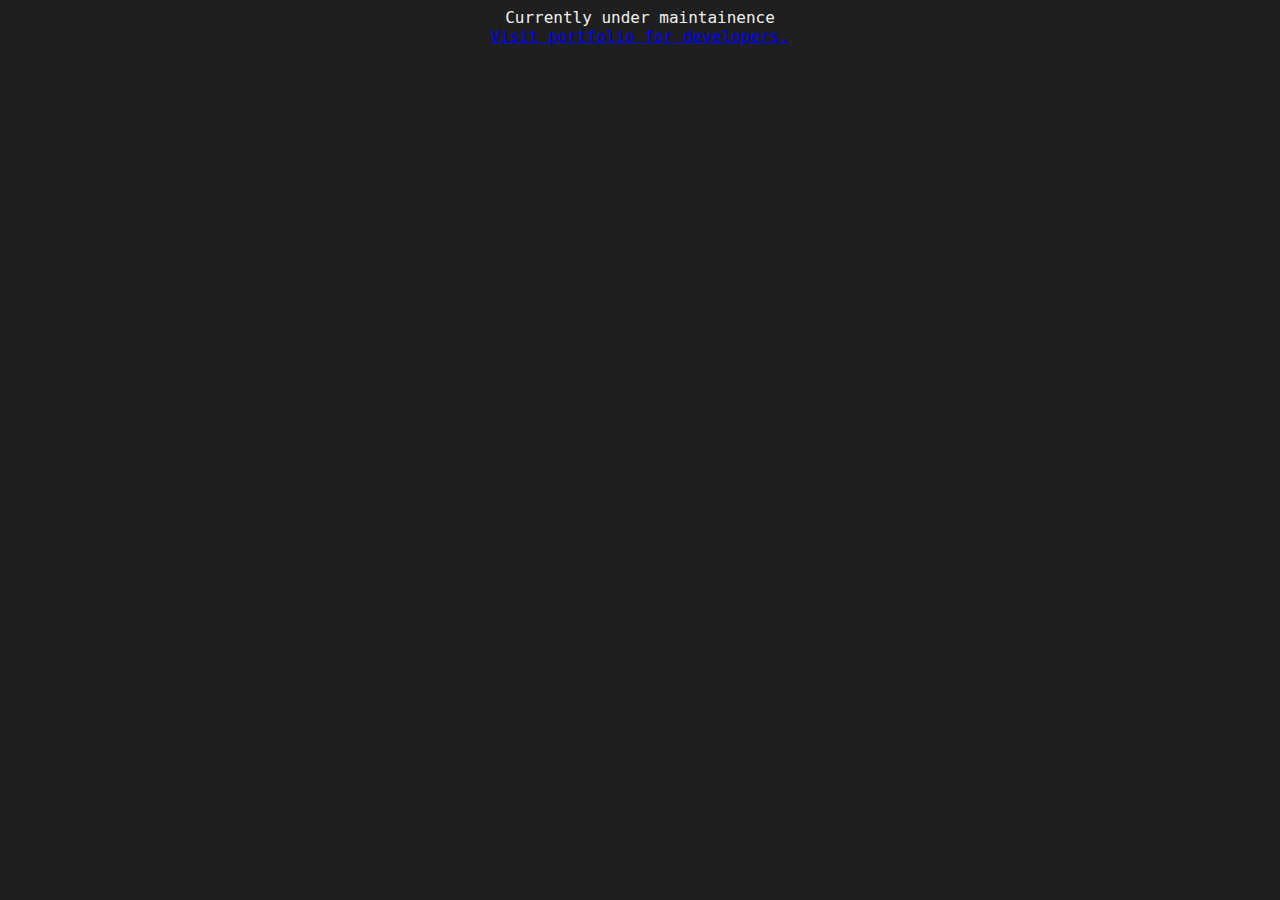
==== index.html @ e960b2f8 "Adding redirecting link." ====
<!DOCTYPE html>
<html lang="en">
  <head>
    <meta charset="UTF-8" />
    <meta name="viewport" content="width=device-width, initial-scale=1.0" />
    <meta http-equiv="X-UA-Compatible" content="ie=edge" />
    <link rel="stylesheet" href="beautify.css" />
    <title>Sukh Raj Limbu</title>
  </head>
  <body>
    <div class="name">Currently under maintainence</div>
    <div class="developers">
      <a href="https://sorablaze11.github.io/personal"
        >Visit portfolio for developers.</a
      >
    </div>
  </body>
</html>
---- beautify.css ----
body {
  background-color: rgb(31, 31, 31);
}

.name {
  color: rgb(241, 241, 241);
  font-family: "Roboto Mono", monospace;
  text-align: center;
}

.developers {
  color: rgb(241, 241, 241);
  font-family: "Roboto Mono", monospace;
  text-align: center;
}
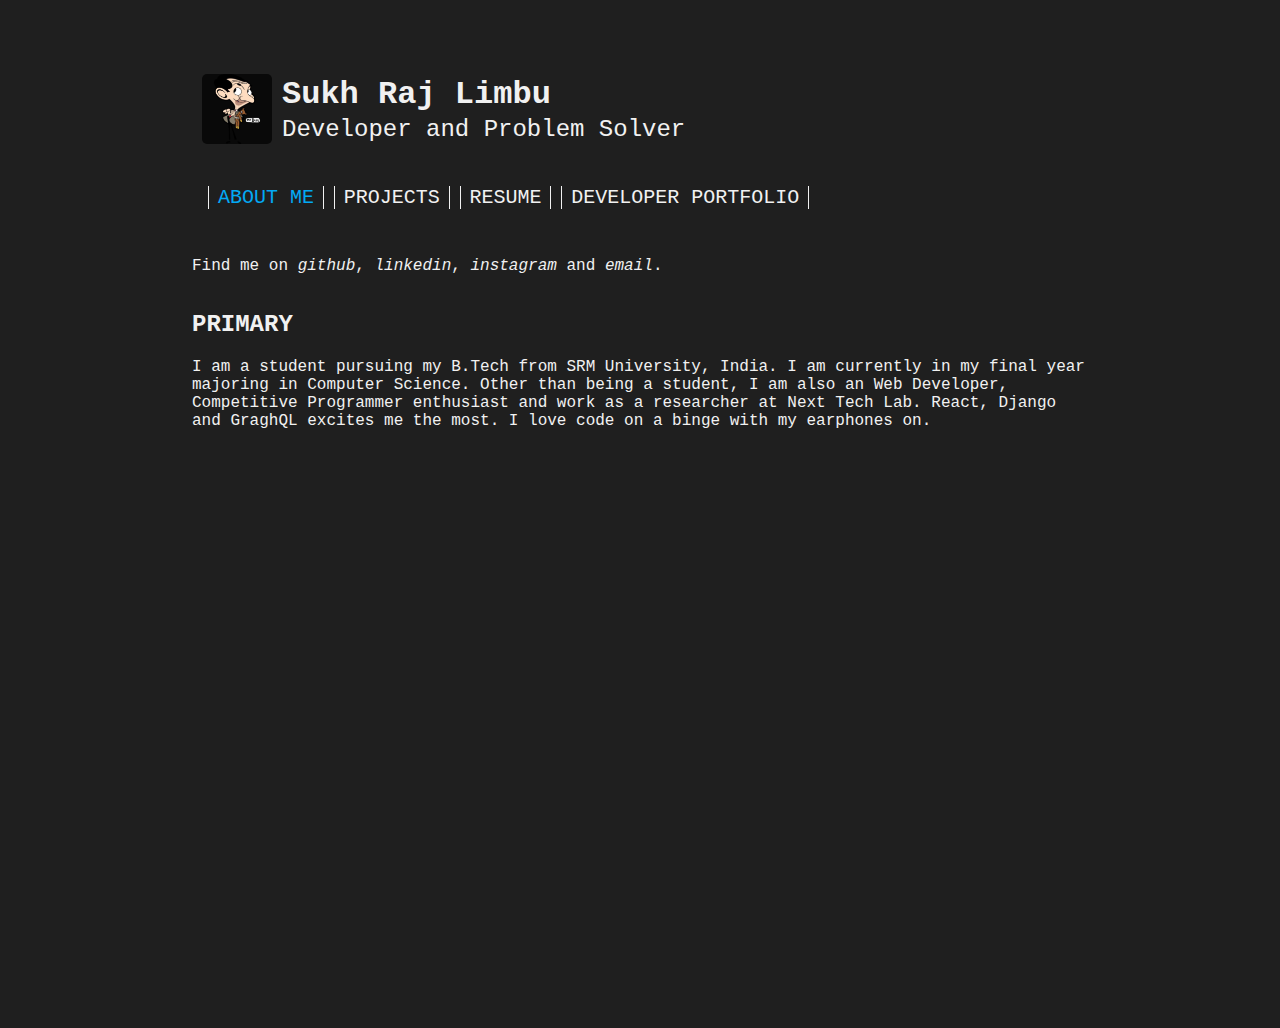
==== commit 99f5d02b: "Adding pages."" ====
--- a/index.html
+++ b/index.html
@@ -8,11 +8,75 @@
     <title>Sukh Raj Limbu</title>
   </head>
   <body>
-    <div class="name">Currently under maintainence</div>
-    <div class="developers">
-      <a href="https://sorablaze11.github.io/personal"
-        >Visit portfolio for developers.</a
-      >
+    <div class="content py4">
+      <header id="header">
+        <a href="/">
+          <div id="logo" style="background-image: url(./bean.png);"></div>
+          <div id="name">
+            Sukh Raj Limbu
+          </div>
+          <div id="title">Developer and Problem Solver</div>
+        </a>
+      </header>
+      <nav>
+        <ul class="fXFOGe">
+          <li class=" hAlVth">
+            <a class=" jKVHgn active" href="./index.html">About Me</a>
+          </li>
+          <li class=" hAlVth">
+            <a class=" jKVHgn" href="https://github.com/sorablaze11/"
+              >Projects</a
+            >
+          </li>
+          <li class=" hAlVth">
+            <a
+              class=" jKVHgn"
+              href="https://drive.google.com/open?id=1jQ1R1v3NL3vzryy_6rd71thAHG5-FTqN"
+              >RESUME
+            </a>
+          </li>
+          <li class=" hAlVth">
+            <a class=" jKVHgn" href="https://sorablaze11.github.io/personal/"
+              >DEVELOPER PORTFOLIO
+            </a>
+          </li>
+        </ul>
+      </nav>
+      <section id="about">
+        <p>
+          Find me on
+          <a class="icon" target="_blank" href="https://github.com/sorablaze11">
+            <i class="fab fa-github">github</i></a
+          >,
+          <a
+            class="icon"
+            target="_blank"
+            href="https://linkedin.com/in/sorablaze11/"
+          >
+            <i class="fab fa-linkedin">linkedin</i></a
+          >,
+          <a
+            class="icon"
+            target="_blank"
+            href="https://instagram.com/sorablaze_11"
+          >
+            <i class="fab fa-instagram">instagram</i></a
+          >
+          and
+          <a class="icon" target="_blank" href="mailto:limburaj65@gmail.com">
+            <i class="fas fa-envelope">email</i></a
+          >.
+        </p>
+      </section>
+      <div>
+        <h2>PRIMARY</h2>
+        I am a student pursuing my B.Tech from SRM University, India. I am
+        currently in my final year majoring in Computer Science. Other than
+        being a student, I am also an Web Developer, Competitive Programmer
+        enthusiast and work as a researcher at Next Tech Lab. React, Django and
+        GraghQL excites me the most. I love code on a binge with my earphones
+        on.
+      </div>
     </div>
   </body>
 </html>
--- a/beautify.css
+++ b/beautify.css
@@ -1,15 +1,98 @@
+html {
+  height: 100%;
+  margin: 0;
+}
+
+.content {
+  position: relative;
+  display: flex;
+  flex-direction: column;
+  min-height: 100%;
+  overflow-wrap: break-word;
+}
+
+.py4 {
+  padding-top: 4rem;
+  padding-bottom: 4rem;
+  padding-left: 12rem;
+  padding-right: 12rem;
+}
+
+.fXFOGe {
+  padding: 1rem 1rem;
+  width: 100%;
+  display: grid;
+  grid-template-columns: repeat(20, auto);
+}
+
+.jKVHgn.active {
+  color: rgb(3, 169, 244);
+}
+
+.jKVHgn {
+  position: relative;
+  text-decoration: none;
+  color: rgb(241, 241, 241);
+  transition: color 0.2s ease 0s;
+}
+
+.hAlVth {
+  font-size: 1.25rem;
+  font-family: "Roboto Mono", monospace;
+  text-transform: uppercase;
+  text-align: center;
+  display: inline-block;
+  border-right: 1px solid rgb(241, 241, 241);
+  border-left: 1px solid rgb(241, 241, 241);
+  margin-right: 10px;
+}
+
+#header #logo {
+  display: inline-block;
+  float: left;
+  margin: 10px;
+  width: 70px;
+  height: 70px;
+  border-radius: 5px;
+  background-size: 70px 70px;
+  background-repeat: no-repeat;
+}
+
+#header #name {
+  color: rgb(241, 241, 241);
+  font-family: "Roboto Mono", monospace;
+  line-height: 1;
+  margin-top: 15px;
+  font-size: 2rem;
+  font-weight: 700;
+  box-sizing: border-box;
+}
+
+#header #title {
+  color: rgb(241, 241, 241);
+  font-family: "Roboto Mono", monospace;
+  margin-top: 5px;
+  font-size: 1.5rem;
+  font-weight: 300;
+  box-sizing: border-box;
+}
 body {
   background-color: rgb(31, 31, 31);
+  color: rgb(241, 241, 241);
+  font-family: "Roboto Mono", monospace;
+  display: flex;
+  flex-direction: column;
+  height: 100%;
+  margin: 0;
 }
 
-.name {
+a {
   color: rgb(241, 241, 241);
-  font-family: "Roboto Mono", monospace;
-  text-align: center;
+  text-decoration: none;
 }
 
-.developers {
-  color: rgb(241, 241, 241);
-  font-family: "Roboto Mono", monospace;
-  text-align: center;
+footer {
+  height: 50px;
+  background: rgb(26, 21, 14);
+  margin-top: auto;
 }
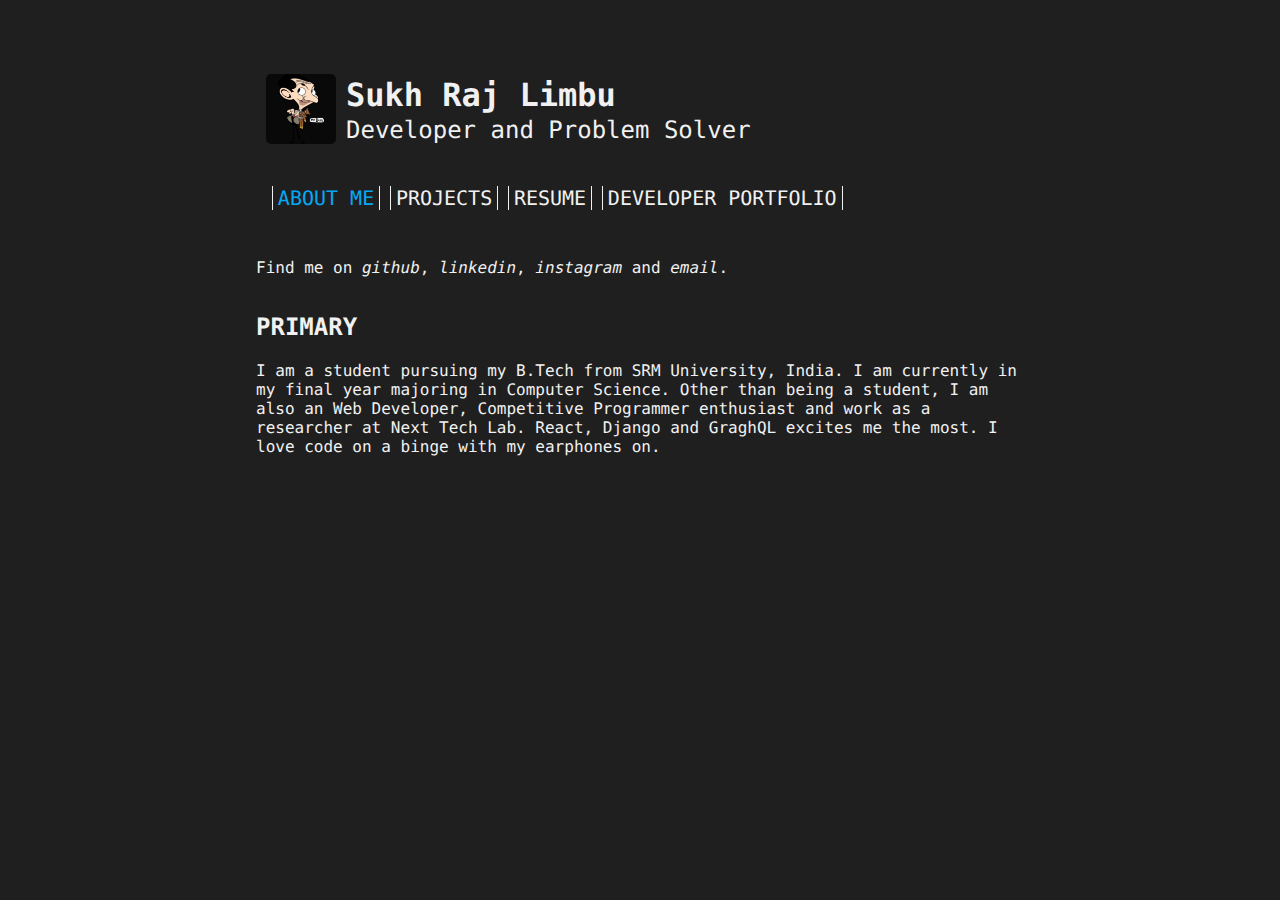
==== commit b0751978: "Mobile friendly update." ====
--- a/index.html
+++ b/index.html
@@ -2,7 +2,10 @@
 <html lang="en">
   <head>
     <meta charset="UTF-8" />
-    <meta name="viewport" content="width=device-width, initial-scale=1.0" />
+    <meta
+      name="viewport"
+      content="width=device-width, initial-scale=1, shrink-to-fit=no"
+    />
     <meta http-equiv="X-UA-Compatible" content="ie=edge" />
     <link rel="stylesheet" href="beautify.css" />
     <title>Sukh Raj Limbu</title>
--- a/beautify.css
+++ b/beautify.css
@@ -14,8 +14,11 @@
 .py4 {
   padding-top: 4rem;
   padding-bottom: 4rem;
-  padding-left: 12rem;
-  padding-right: 12rem;
+  /* padding-left: 12rem;
+  padding-right: 12rem; */
+  margin-right: auto;
+  margin-left: auto;
+  max-width: 48rem;
 }
 
 .fXFOGe {
@@ -84,6 +87,7 @@
   flex-direction: column;
   height: 100%;
   margin: 0;
+  text-rendering: geometricPrecision;
 }
 
 a {
@@ -96,3 +100,9 @@
   background: rgb(26, 21, 14);
   margin-top: auto;
 }
+
+*,
+::before,
+::after {
+  box-sizing: border-box;
+}
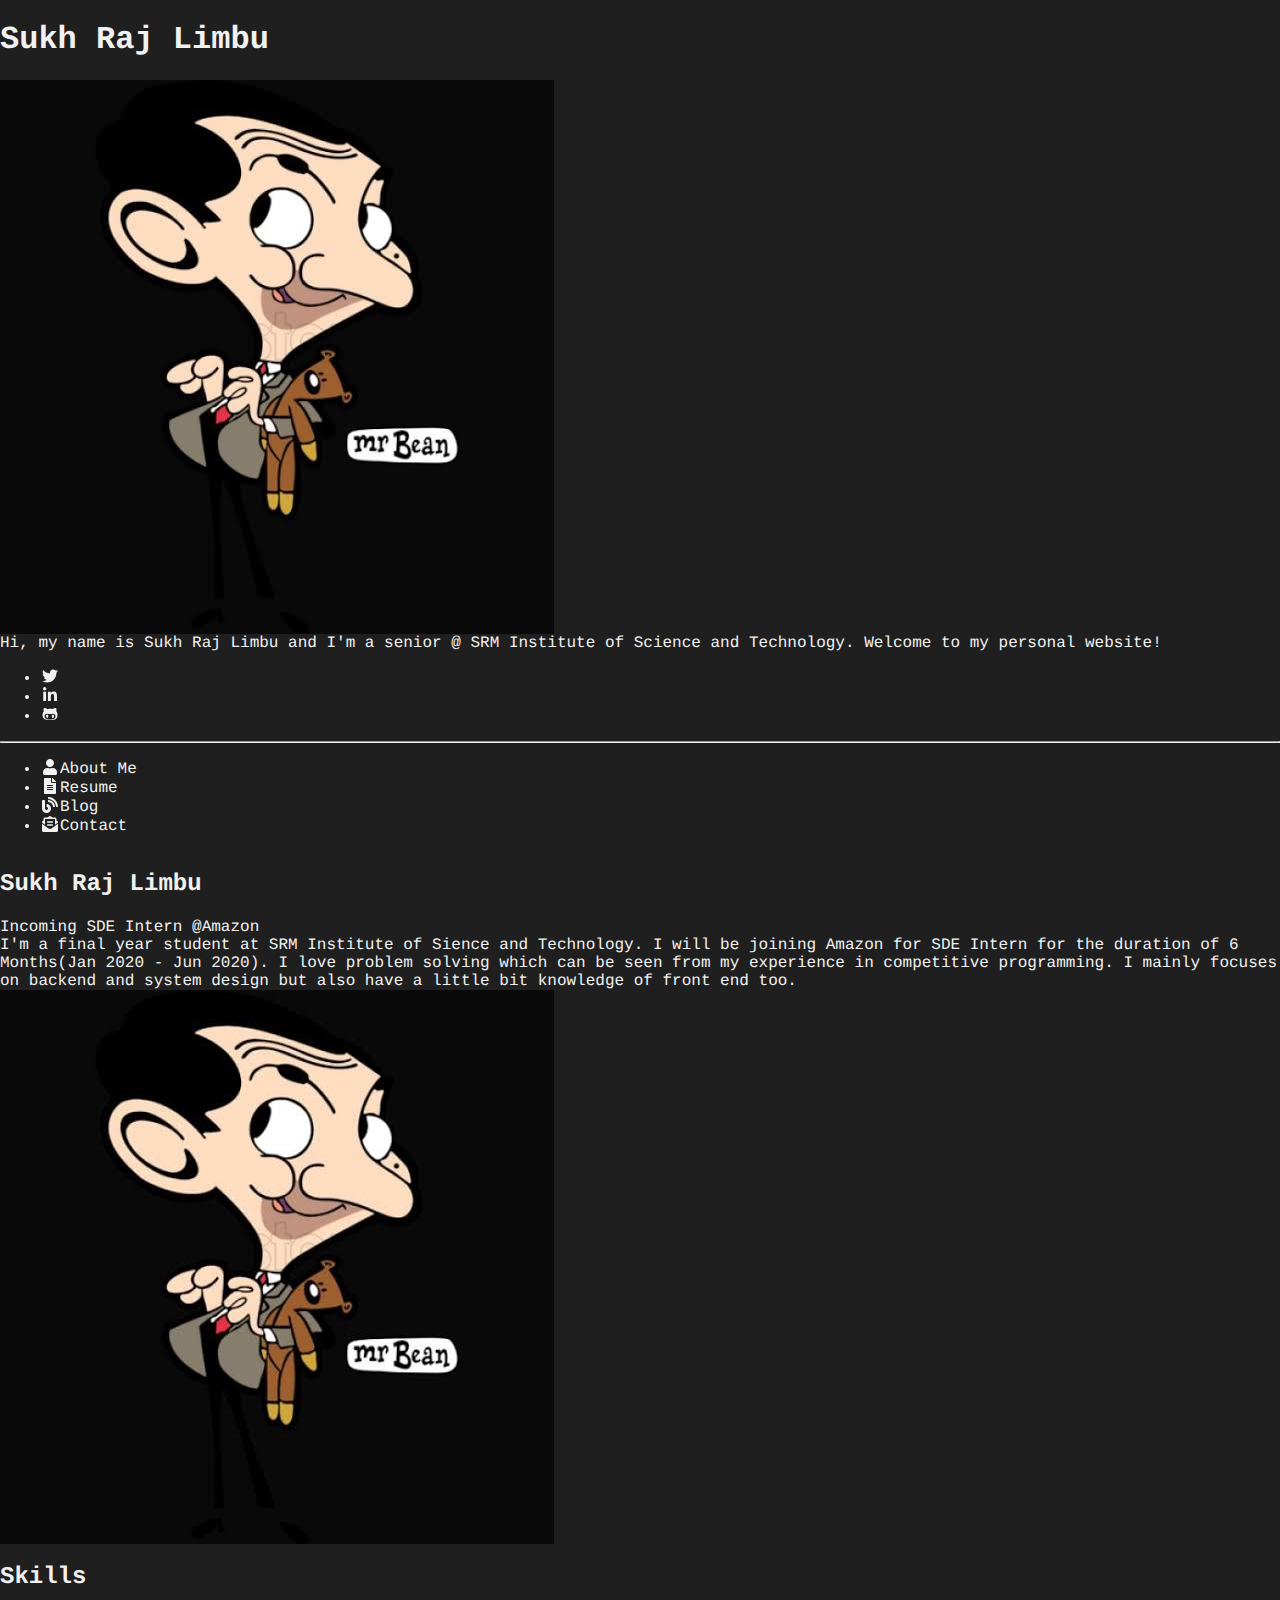
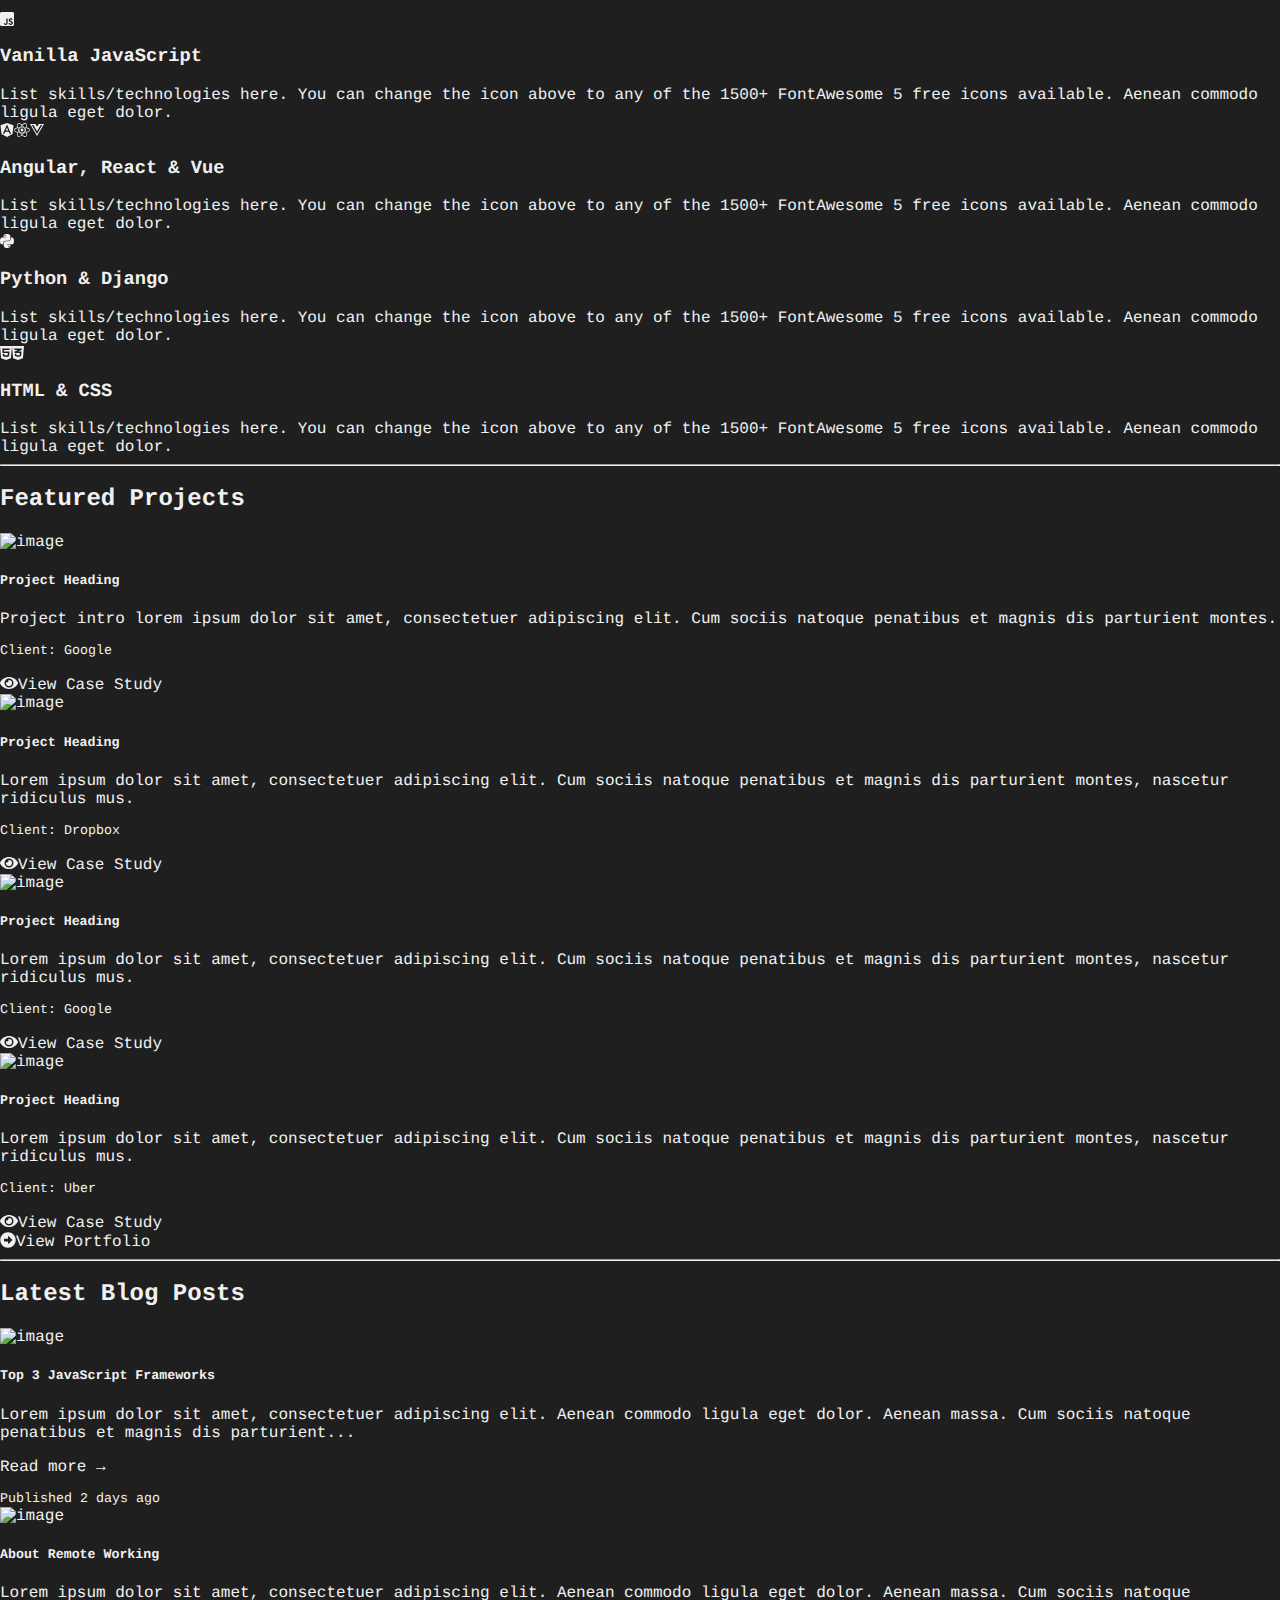
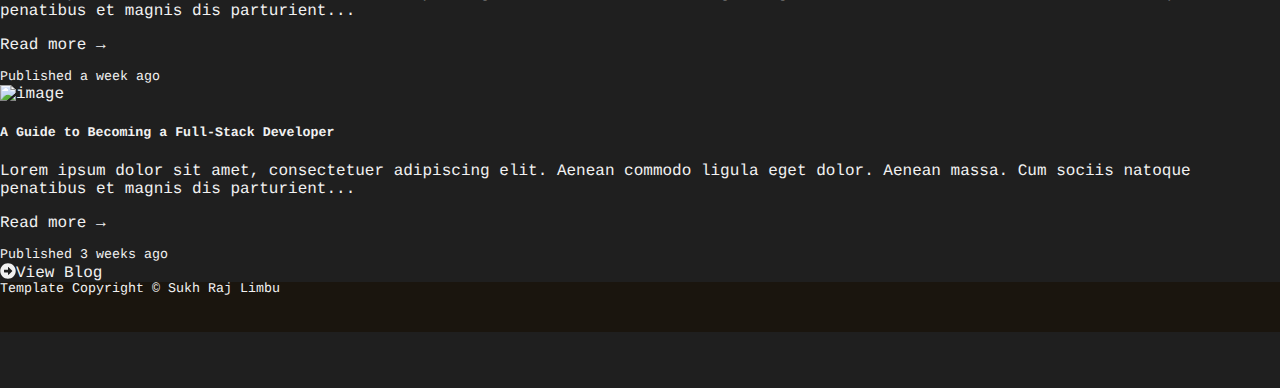
==== commit 87bf3e95: "Complete change" ====
--- a/index.html
+++ b/index.html
@@ -1,85 +1,308 @@
-<!DOCTYPE html>
-<html lang="en">
-  <head>
-    <meta charset="UTF-8" />
-    <meta
-      name="viewport"
-      content="width=device-width, initial-scale=1, shrink-to-fit=no"
-    />
-    <meta http-equiv="X-UA-Compatible" content="ie=edge" />
-    <link rel="stylesheet" href="beautify.css" />
-    <title>Sukh Raj Limbu</title>
-  </head>
-  <body>
-    <div class="content py4">
-      <header id="header">
-        <a href="/">
-          <div id="logo" style="background-image: url(./bean.png);"></div>
-          <div id="name">
-            Sukh Raj Limbu
-          </div>
-          <div id="title">Developer and Problem Solver</div>
-        </a>
-      </header>
-      <nav>
-        <ul class="fXFOGe">
-          <li class=" hAlVth">
-            <a class=" jKVHgn active" href="./index.html">About Me</a>
-          </li>
-          <li class=" hAlVth">
-            <a class=" jKVHgn" href="https://github.com/sorablaze11/"
-              >Projects</a
-            >
-          </li>
-          <li class=" hAlVth">
-            <a
-              class=" jKVHgn"
-              href="https://drive.google.com/open?id=1jQ1R1v3NL3vzryy_6rd71thAHG5-FTqN"
-              >RESUME
-            </a>
-          </li>
-          <li class=" hAlVth">
-            <a class=" jKVHgn" href="https://sorablaze11.github.io/personal/"
-              >DEVELOPER PORTFOLIO
-            </a>
-          </li>
-        </ul>
-      </nav>
-      <section id="about">
-        <p>
-          Find me on
-          <a class="icon" target="_blank" href="https://github.com/sorablaze11">
-            <i class="fab fa-github">github</i></a
-          >,
-          <a
-            class="icon"
-            target="_blank"
-            href="https://linkedin.com/in/sorablaze11/"
-          >
-            <i class="fab fa-linkedin">linkedin</i></a
-          >,
-          <a
-            class="icon"
-            target="_blank"
-            href="https://instagram.com/sorablaze_11"
-          >
-            <i class="fab fa-instagram">instagram</i></a
-          >
-          and
-          <a class="icon" target="_blank" href="mailto:limburaj65@gmail.com">
-            <i class="fas fa-envelope">email</i></a
-          >.
-        </p>
-      </section>
-      <div>
-        <h2>PRIMARY</h2>
-        I am a student pursuing my B.Tech from SRM University, India. I am
-        currently in my final year majoring in Computer Science. Other than
-        being a student, I am also an Web Developer, Competitive Programmer
-        enthusiast and work as a researcher at Next Tech Lab. React, Django and
-        GraghQL excites me the most. I love code on a binge with my earphones
-        on.
-      </div>
-    </div>
-  </body>
-</html>
+<html class="fontawesome-i2svg-active fontawesome-i2svg-complete" lang="en"><head>
+	<title>Sukh Raj Limbu</title>
+	
+	<!-- Meta -->
+	<meta charset="utf-8">
+	<meta http-equiv="X-UA-Compatible" content="IE=edge">
+	<meta name="viewport" content="width=device-width, initial-scale=1.0"> 
+	<style type="text/css">svg:not(:root).svg-inline--fa{overflow:visible}.svg-inline--fa{display:inline-block;font-size:inherit;height:1em;overflow:visible;vertical-align:-.125em}.svg-inline--fa.fa-lg{vertical-align:-.225em}.svg-inline--fa.fa-w-1{width:.0625em}.svg-inline--fa.fa-w-2{width:.125em}.svg-inline--fa.fa-w-3{width:.1875em}.svg-inline--fa.fa-w-4{width:.25em}.svg-inline--fa.fa-w-5{width:.3125em}.svg-inline--fa.fa-w-6{width:.375em}.svg-inline--fa.fa-w-7{width:.4375em}.svg-inline--fa.fa-w-8{width:.5em}.svg-inline--fa.fa-w-9{width:.5625em}.svg-inline--fa.fa-w-10{width:.625em}.svg-inline--fa.fa-w-11{width:.6875em}.svg-inline--fa.fa-w-12{width:.75em}.svg-inline--fa.fa-w-13{width:.8125em}.svg-inline--fa.fa-w-14{width:.875em}.svg-inline--fa.fa-w-15{width:.9375em}.svg-inline--fa.fa-w-16{width:1em}.svg-inline--fa.fa-w-17{width:1.0625em}.svg-inline--fa.fa-w-18{width:1.125em}.svg-inline--fa.fa-w-19{width:1.1875em}.svg-inline--fa.fa-w-20{width:1.25em}.svg-inline--fa.fa-pull-left{margin-right:.3em;width:auto}.svg-inline--fa.fa-pull-right{margin-left:.3em;width:auto}.svg-inline--fa.fa-border{height:1.5em}.svg-inline--fa.fa-li{width:2em}.svg-inline--fa.fa-fw{width:1.25em}.fa-layers svg.svg-inline--fa{bottom:0;left:0;margin:auto;position:absolute;right:0;top:0}.fa-layers{display:inline-block;height:1em;position:relative;text-align:center;vertical-align:-.125em;width:1em}.fa-layers svg.svg-inline--fa{-webkit-transform-origin:center center;transform-origin:center center}.fa-layers-counter,.fa-layers-text{display:inline-block;position:absolute;text-align:center}.fa-layers-text{left:50%;top:50%;-webkit-transform:translate(-50%,-50%);transform:translate(-50%,-50%);-webkit-transform-origin:center center;transform-origin:center center}.fa-layers-counter{background-color:#ff253a;border-radius:1em;-webkit-box-sizing:border-box;box-sizing:border-box;color:#fff;height:1.5em;line-height:1;max-width:5em;min-width:1.5em;overflow:hidden;padding:.25em;right:0;text-overflow:ellipsis;top:0;-webkit-transform:scale(.25);transform:scale(.25);-webkit-transform-origin:top right;transform-origin:top right}.fa-layers-bottom-right{bottom:0;right:0;top:auto;-webkit-transform:scale(.25);transform:scale(.25);-webkit-transform-origin:bottom right;transform-origin:bottom right}.fa-layers-bottom-left{bottom:0;left:0;right:auto;top:auto;-webkit-transform:scale(.25);transform:scale(.25);-webkit-transform-origin:bottom left;transform-origin:bottom left}.fa-layers-top-right{right:0;top:0;-webkit-transform:scale(.25);transform:scale(.25);-webkit-transform-origin:top right;transform-origin:top right}.fa-layers-top-left{left:0;right:auto;top:0;-webkit-transform:scale(.25);transform:scale(.25);-webkit-transform-origin:top left;transform-origin:top left}.fa-lg{font-size:1.3333333333em;line-height:.75em;vertical-align:-.0667em}.fa-xs{font-size:.75em}.fa-sm{font-size:.875em}.fa-1x{font-size:1em}.fa-2x{font-size:2em}.fa-3x{font-size:3em}.fa-4x{font-size:4em}.fa-5x{font-size:5em}.fa-6x{font-size:6em}.fa-7x{font-size:7em}.fa-8x{font-size:8em}.fa-9x{font-size:9em}.fa-10x{font-size:10em}.fa-fw{text-align:center;width:1.25em}.fa-ul{list-style-type:none;margin-left:2.5em;padding-left:0}.fa-ul>li{position:relative}.fa-li{left:-2em;position:absolute;text-align:center;width:2em;line-height:inherit}.fa-border{border:solid .08em #eee;border-radius:.1em;padding:.2em .25em .15em}.fa-pull-left{float:left}.fa-pull-right{float:right}.fa.fa-pull-left,.fab.fa-pull-left,.fal.fa-pull-left,.far.fa-pull-left,.fas.fa-pull-left{margin-right:.3em}.fa.fa-pull-right,.fab.fa-pull-right,.fal.fa-pull-right,.far.fa-pull-right,.fas.fa-pull-right{margin-left:.3em}.fa-spin{-webkit-animation:fa-spin 2s infinite linear;animation:fa-spin 2s infinite linear}.fa-pulse{-webkit-animation:fa-spin 1s infinite steps(8);animation:fa-spin 1s infinite steps(8)}@-webkit-keyframes fa-spin{0%{-webkit-transform:rotate(0);transform:rotate(0)}100%{-webkit-transform:rotate(360deg);transform:rotate(360deg)}}@keyframes fa-spin{0%{-webkit-transform:rotate(0);transform:rotate(0)}100%{-webkit-transform:rotate(360deg);transform:rotate(360deg)}}.fa-rotate-90{-webkit-transform:rotate(90deg);transform:rotate(90deg)}.fa-rotate-180{-webkit-transform:rotate(180deg);transform:rotate(180deg)}.fa-rotate-270{-webkit-transform:rotate(270deg);transform:rotate(270deg)}.fa-flip-horizontal{-webkit-transform:scale(-1,1);transform:scale(-1,1)}.fa-flip-vertical{-webkit-transform:scale(1,-1);transform:scale(1,-1)}.fa-flip-both,.fa-flip-horizontal.fa-flip-vertical{-webkit-transform:scale(-1,-1);transform:scale(-1,-1)}:root .fa-flip-both,:root .fa-flip-horizontal,:root .fa-flip-vertical,:root .fa-rotate-180,:root .fa-rotate-270,:root .fa-rotate-90{-webkit-filter:none;filter:none}.fa-stack{display:inline-block;height:2em;position:relative;width:2.5em}.fa-stack-1x,.fa-stack-2x{bottom:0;left:0;margin:auto;position:absolute;right:0;top:0}.svg-inline--fa.fa-stack-1x{height:1em;width:1.25em}.svg-inline--fa.fa-stack-2x{height:2em;width:2.5em}.fa-inverse{color:#fff}.sr-only{border:0;clip:rect(0,0,0,0);height:1px;margin:-1px;overflow:hidden;padding:0;position:absolute;width:1px}.sr-only-focusable:active,.sr-only-focusable:focus{clip:auto;height:auto;margin:0;overflow:visible;position:static;width:auto}.svg-inline--fa .fa-primary{fill:var(--fa-primary-color,currentColor);opacity:1;opacity:var(--fa-primary-opacity,1)}.svg-inline--fa .fa-secondary{fill:var(--fa-secondary-color,currentColor);opacity:.4;opacity:var(--fa-secondary-opacity,.4)}.svg-inline--fa.fa-swap-opacity .fa-primary{opacity:.4;opacity:var(--fa-secondary-opacity,.4)}.svg-inline--fa.fa-swap-opacity .fa-secondary{opacity:1;opacity:var(--fa-primary-opacity,1)}.svg-inline--fa mask .fa-primary,.svg-inline--fa mask .fa-secondary{fill:#000}.fad.fa-inverse{color:#fff}</style><link rel="shortcut icon" href="favicon.ico"> 
+	
+	<!-- Google Fonts -->
+	<link href="https://fonts.googleapis.com/css?family=Roboto:300,400,500,700" rel="stylesheet">
+	
+	<!-- FontAwesome JS -->
+    <script src="https://connect.facebook.net/signals/config/1506230579705064?v=2.9.15&amp;r=stable" async=""></script><script async="" src="https://connect.facebook.net/en_US/fbevents.js"></script><script type="text/javascript" async="" src="https://www.google-analytics.com/analytics.js"></script><script defer="" src="assets/fontawesome/js/all.js"></script>
+  <link rel="stylesheet" href="beautify.css">
+	
+	<!-- Global site tag (gtag.js) - Google Analytics -->
+	<script async="" src="https://www.googletagmanager.com/gtag/js?id=UA-24707561-56"></script>
+	<script>
+	  window.dataLayer = window.dataLayer || [];
+	  function gtag(){dataLayer.push(arguments);}
+	  gtag('js', new Date());
+	
+	  gtag('config', 'UA-24707561-56');
+	</script>
+	
+	<!-- Facebook Pixel Code -->
+	<script>
+	  !function(f,b,e,v,n,t,s)
+	  {if(f.fbq)return;n=f.fbq=function(){n.callMethod?
+	  n.callMethod.apply(n,arguments):n.queue.push(arguments)};
+	  if(!f._fbq)f._fbq=n;n.push=n;n.loaded=!0;n.version='2.0';
+	  n.queue=[];t=b.createElement(e);t.async=!0;
+	  t.src=v;s=b.getElementsByTagName(e)[0];
+	  s.parentNode.insertBefore(t,s)}(window, document,'script',
+	  'https://connect.facebook.net/en_US/fbevents.js');
+	  fbq('init', '1506230579705064');
+	  fbq('track', 'PageView');
+	</script>
+	<noscript><img height="1" width="1" style="display:none"
+	  src="https://www.facebook.com/tr?id=1506230579705064&ev=PageView&noscript=1"
+	/></noscript>
+	<!-- End Facebook Pixel Code -->
+
+</head> 
+
+<body>
+	
+	<header class="header text-center">	    
+		<div class="force-overflow">
+			<h1 class="blog-name pt-lg-4 mb-0"><a href="index.html">Sukh Raj Limbu</a></h1>
+			
+			<nav class="navbar navbar-expand-lg navbar-dark">
+				
+				<div id="navigation" class="navbar-expand-lg flex-column" style="">
+					<div class="profile-section pt-3 pt-lg-0">
+						<img class="profile-image mb-3 rounded-circle mx-auto" src="bean.png" alt="image">			
+						<div class="bio mb-3">Hi, my name is Sukh Raj Limbu and I'm a senior @ SRM Institute of Science and Technology. Welcome to my personal website!</div><!--//bio-->
+						<ul class="social-list list-inline py-2 mx-auto">
+							<li class="list-inline-item"><a href="https://twitter.com/sorablaze_11"><svg class="svg-inline--fa fa-twitter fa-w-16 fa-fw" aria-hidden="true" focusable="false" data-prefix="fab" data-icon="twitter" role="img" xmlns="http://www.w3.org/2000/svg" viewBox="0 0 512 512" data-fa-i2svg=""><path fill="currentColor" d="M459.37 151.716c.325 4.548.325 9.097.325 13.645 0 138.72-105.583 298.558-298.558 298.558-59.452 0-114.68-17.219-161.137-47.106 8.447.974 16.568 1.299 25.34 1.299 49.055 0 94.213-16.568 130.274-44.832-46.132-.975-84.792-31.188-98.112-72.772 6.498.974 12.995 1.624 19.818 1.624 9.421 0 18.843-1.3 27.614-3.573-48.081-9.747-84.143-51.98-84.143-102.985v-1.299c13.969 7.797 30.214 12.67 47.431 13.319-28.264-18.843-46.781-51.005-46.781-87.391 0-19.492 5.197-37.36 14.294-52.954 51.655 63.675 129.3 105.258 216.365 109.807-1.624-7.797-2.599-15.918-2.599-24.04 0-57.828 46.782-104.934 104.934-104.934 30.213 0 57.502 12.67 76.67 33.137 23.715-4.548 46.456-13.32 66.599-25.34-7.798 24.366-24.366 44.833-46.132 57.827 21.117-2.273 41.584-8.122 60.426-16.243-14.292 20.791-32.161 39.308-52.628 54.253z"></path></svg><!-- <i class="fab fa-twitter fa-fw"></i> --></a></li>
+							<li class="list-inline-item"><a href="https://linkedin.com/in/sorablaze11"><svg class="svg-inline--fa fa-linkedin-in fa-w-14 fa-fw" aria-hidden="true" focusable="false" data-prefix="fab" data-icon="linkedin-in" role="img" xmlns="http://www.w3.org/2000/svg" viewBox="0 0 448 512" data-fa-i2svg=""><path fill="currentColor" d="M100.28 448H7.4V148.9h92.88zM53.79 108.1C24.09 108.1 0 83.5 0 53.8a53.79 53.79 0 0 1 107.58 0c0 29.7-24.1 54.3-53.79 54.3zM447.9 448h-92.68V302.4c0-34.7-.7-79.2-48.29-79.2-48.29 0-55.69 37.7-55.69 76.7V448h-92.78V148.9h89.08v40.8h1.3c12.4-23.5 42.69-48.3 87.88-48.3 94 0 111.28 61.9 111.28 142.3V448z"></path></svg><!-- <i class="fab fa-linkedin-in fa-fw"></i> --></a></li>
+              <li class="list-inline-item"><a href="https://github.com/sorablaze11"><svg class="svg-inline--fa fa-github-alt fa-w-15 fa-fw" aria-hidden="true" focusable="false" data-prefix="fab" data-icon="github-alt" role="img" xmlns="http://www.w3.org/2000/svg" viewBox="0 0 480 512" data-fa-i2svg=""><path fill="currentColor" d="M186.1 328.7c0 20.9-10.9 55.1-36.7 55.1s-36.7-34.2-36.7-55.1 10.9-55.1 36.7-55.1 36.7 34.2 36.7 55.1zM480 278.2c0 31.9-3.2 65.7-17.5 95-37.9 76.6-142.1 74.8-216.7 74.8-75.8 0-186.2 2.7-225.6-74.8-14.6-29-20.2-63.1-20.2-95 0-41.9 13.9-81.5 41.5-113.6-5.2-15.8-7.7-32.4-7.7-48.8 0-21.5 4.9-32.3 14.6-51.8 45.3 0 74.3 9 108.8 36 29-6.9 58.8-10 88.7-10 27 0 54.2 2.9 80.4 9.2 34-26.7 63-35.2 107.8-35.2 9.8 19.5 14.6 30.3 14.6 51.8 0 16.4-2.6 32.7-7.7 48.2 27.5 32.4 39 72.3 39 114.2zm-64.3 50.5c0-43.9-26.7-82.6-73.5-82.6-18.9 0-37 3.4-56 6-14.9 2.3-29.8 3.2-45.1 3.2-15.2 0-30.1-.9-45.1-3.2-18.7-2.6-37-6-56-6-46.8 0-73.5 38.7-73.5 82.6 0 87.8 80.4 101.3 150.4 101.3h48.2c70.3 0 150.6-13.4 150.6-101.3zm-82.6-55.1c-25.8 0-36.7 34.2-36.7 55.1s10.9 55.1 36.7 55.1 36.7-34.2 36.7-55.1-10.9-55.1-36.7-55.1z"></path></svg><!-- <i class="fab fa-github-alt fa-fw"></i> --></a></li>
+						</ul><!--//social-list-->
+						<hr> 
+					</div><!--//profile-section-->
+					
+					<ul class="navbar-nav flex-column text-left">
+						<li class="nav-item active">
+							<a class="nav-link" href="index.html"><svg class="svg-inline--fa fa-user fa-w-14 fa-fw mr-2" aria-hidden="true" focusable="false" data-prefix="fas" data-icon="user" role="img" xmlns="http://www.w3.org/2000/svg" viewBox="0 0 448 512" data-fa-i2svg=""><path fill="currentColor" d="M224 256c70.7 0 128-57.3 128-128S294.7 0 224 0 96 57.3 96 128s57.3 128 128 128zm89.6 32h-16.7c-22.2 10.2-46.9 16-72.9 16s-50.6-5.8-72.9-16h-16.7C60.2 288 0 348.2 0 422.4V464c0 26.5 21.5 48 48 48h352c26.5 0 48-21.5 48-48v-41.6c0-74.2-60.2-134.4-134.4-134.4z"></path></svg><!-- <i class="fas fa-user fa-fw mr-2"></i> -->About Me<span class="sr-only">(current)</span></a>
+						</li>
+						<li class="nav-item">
+							<a class="nav-link" href="https://drive.google.com/file/d/1dj43Uyiip8l1_MVpKJzlrnDQXjEE3IBp/view" target="_blank"><svg class="svg-inline--fa fa-file-alt fa-w-12 fa-fw mr-2" aria-hidden="true" focusable="false" data-prefix="fas" data-icon="file-alt" role="img" xmlns="http://www.w3.org/2000/svg" viewBox="0 0 384 512" data-fa-i2svg=""><path fill="currentColor" d="M224 136V0H24C10.7 0 0 10.7 0 24v464c0 13.3 10.7 24 24 24h336c13.3 0 24-10.7 24-24V160H248c-13.2 0-24-10.8-24-24zm64 236c0 6.6-5.4 12-12 12H108c-6.6 0-12-5.4-12-12v-8c0-6.6 5.4-12 12-12h168c6.6 0 12 5.4 12 12v8zm0-64c0 6.6-5.4 12-12 12H108c-6.6 0-12-5.4-12-12v-8c0-6.6 5.4-12 12-12h168c6.6 0 12 5.4 12 12v8zm0-72v8c0 6.6-5.4 12-12 12H108c-6.6 0-12-5.4-12-12v-8c0-6.6 5.4-12 12-12h168c6.6 0 12 5.4 12 12zm96-114.1v6.1H256V0h6.1c6.4 0 12.5 2.5 17 7l97.9 98c4.5 4.5 7 10.6 7 16.9z"></path></svg><!-- <i class="fas fa-file-alt fa-fw mr-2"></i> -->Resume</a>
+						</li>
+						<li class="nav-item">
+							<a class="nav-link" href="blog-home.html"><svg class="svg-inline--fa fa-blog fa-w-16 fa-fw mr-2" aria-hidden="true" focusable="false" data-prefix="fas" data-icon="blog" role="img" xmlns="http://www.w3.org/2000/svg" viewBox="0 0 512 512" data-fa-i2svg=""><path fill="currentColor" d="M172.2 226.8c-14.6-2.9-28.2 8.9-28.2 23.8V301c0 10.2 7.1 18.4 16.7 22 18.2 6.8 31.3 24.4 31.3 45 0 26.5-21.5 48-48 48s-48-21.5-48-48V120c0-13.3-10.7-24-24-24H24c-13.3 0-24 10.7-24 24v248c0 89.5 82.1 160.2 175 140.7 54.4-11.4 98.3-55.4 109.7-109.7 17.4-82.9-37-157.2-112.5-172.2zM209 0c-9.2-.5-17 6.8-17 16v31.6c0 8.5 6.6 15.5 15 15.9 129.4 7 233.4 112 240.9 241.5.5 8.4 7.5 15 15.9 15h32.1c9.2 0 16.5-7.8 16-17C503.4 139.8 372.2 8.6 209 0zm.3 96c-9.3-.7-17.3 6.7-17.3 16.1v32.1c0 8.4 6.5 15.3 14.8 15.9 76.8 6.3 138 68.2 144.9 145.2.8 8.3 7.6 14.7 15.9 14.7h32.2c9.3 0 16.8-8 16.1-17.3-8.4-110.1-96.5-198.2-206.6-206.7z"></path></svg><!-- <i class="fas fa-blog fa-fw mr-2"></i> -->Blog</a>
+						</li>
+						<li class="nav-item">
+							<a class="nav-link" href="contact.html"><svg class="svg-inline--fa fa-envelope-open-text fa-w-16 fa-fw mr-2" aria-hidden="true" focusable="false" data-prefix="fas" data-icon="envelope-open-text" role="img" xmlns="http://www.w3.org/2000/svg" viewBox="0 0 512 512" data-fa-i2svg=""><path fill="currentColor" d="M176 216h160c8.84 0 16-7.16 16-16v-16c0-8.84-7.16-16-16-16H176c-8.84 0-16 7.16-16 16v16c0 8.84 7.16 16 16 16zm-16 80c0 8.84 7.16 16 16 16h160c8.84 0 16-7.16 16-16v-16c0-8.84-7.16-16-16-16H176c-8.84 0-16 7.16-16 16v16zm96 121.13c-16.42 0-32.84-5.06-46.86-15.19L0 250.86V464c0 26.51 21.49 48 48 48h416c26.51 0 48-21.49 48-48V250.86L302.86 401.94c-14.02 10.12-30.44 15.19-46.86 15.19zm237.61-254.18c-8.85-6.94-17.24-13.47-29.61-22.81V96c0-26.51-21.49-48-48-48h-77.55c-3.04-2.2-5.87-4.26-9.04-6.56C312.6 29.17 279.2-.35 256 0c-23.2-.35-56.59 29.17-73.41 41.44-3.17 2.3-6 4.36-9.04 6.56H96c-26.51 0-48 21.49-48 48v44.14c-12.37 9.33-20.76 15.87-29.61 22.81A47.995 47.995 0 0 0 0 200.72v10.65l96 69.35V96h320v184.72l96-69.35v-10.65c0-14.74-6.78-28.67-18.39-37.77z"></path></svg><!-- <i class="fas fa-envelope-open-text fa-fw mr-2"></i> -->Contact</a>
+						</li>
+					</ul>				
+				</div>
+			</nav>
+		</div><!--//force-overflow-->
+	</header>
+	
+	<div class="main-wrapper">
+		
+		<section class="about-me-section p-3 p-lg-5 theme-bg-light">
+			<div class="container">
+				<div class="profile-teaser media flex-column flex-lg-row">
+					
+					<div class="media-body">
+						<h2 class="name font-weight-bold mb-1">Sukh Raj Limbu</h2>
+						<div class="tagline mb-3">Incoming SDE Intern @Amazon</div>
+						<div class="bio mb-4">
+              I'm a final year student at SRM Institute of Sience and Technology. I will be joining Amazon for SDE Intern for the duration of 6 Months(Jan 2020 - Jun 2020).
+              I love problem solving which can be seen from my experience in competitive programming. I mainly focuses on backend and system design but also have a little bit knowledge of front end too.
+						</div><!--//bio-->
+					</div><!--//media-body-->
+					<img class="profile-image mb-3 mb-lg-0 ml-lg-5 mr-md-0" src="bean.png" alt="">
+				</div>
+			</div>
+		</section><!--//about-me-section-->
+		
+		<section class="overview-section p-3 p-lg-5">
+			<div class="container">
+				<h2 class="section-title font-weight-bold mb-3">Skills</h2>
+				<div class="row">
+					<div class="item col-6 col-lg-3">
+						<div class="item-inner">
+							<div class="item-icon"><svg class="svg-inline--fa fa-js-square fa-w-14" aria-hidden="true" focusable="false" data-prefix="fab" data-icon="js-square" role="img" xmlns="http://www.w3.org/2000/svg" viewBox="0 0 448 512" data-fa-i2svg=""><path fill="currentColor" d="M400 32H48C21.5 32 0 53.5 0 80v352c0 26.5 21.5 48 48 48h352c26.5 0 48-21.5 48-48V80c0-26.5-21.5-48-48-48zM243.8 381.4c0 43.6-25.6 63.5-62.9 63.5-33.7 0-53.2-17.4-63.2-38.5l34.3-20.7c6.6 11.7 12.6 21.6 27.1 21.6 13.8 0 22.6-5.4 22.6-26.5V237.7h42.1v143.7zm99.6 63.5c-39.1 0-64.4-18.6-76.7-43l34.3-19.8c9 14.7 20.8 25.6 41.5 25.6 17.4 0 28.6-8.7 28.6-20.8 0-14.4-11.4-19.5-30.7-28l-10.5-4.5c-30.4-12.9-50.5-29.2-50.5-63.5 0-31.6 24.1-55.6 61.6-55.6 26.8 0 46 9.3 59.8 33.7L368 290c-7.2-12.9-15-18-27.1-18-12.3 0-20.1 7.8-20.1 18 0 12.6 7.8 17.7 25.9 25.6l10.5 4.5c35.8 15.3 55.9 31 55.9 66.2 0 37.8-29.8 58.6-69.7 58.6z"></path></svg><!-- <i class="fab fa-js-square"></i> --></div>
+							<h3 class="item-title">Vanilla JavaScript</h3>
+							<div class="item-desc">List skills/technologies here. You can change the icon above to any of the 1500+ <a class="theme-link" href="https://fontawesome.com/" target="_blank">FontAwesome 5 free icons</a> available. Aenean commodo ligula eget dolor.</div>
+						</div><!--//item-inner-->
+					</div><!--//item-->
+					<div class="item col-6 col-lg-3">
+						<div class="item-inner">
+							<div class="item-icon"><svg class="svg-inline--fa fa-angular fa-w-14 mr-2" aria-hidden="true" focusable="false" data-prefix="fab" data-icon="angular" role="img" xmlns="http://www.w3.org/2000/svg" viewBox="0 0 448 512" data-fa-i2svg=""><path fill="currentColor" d="M185.7 268.1h76.2l-38.1-91.6-38.1 91.6zM223.8 32L16 106.4l31.8 275.7 176 97.9 176-97.9 31.8-275.7zM354 373.8h-48.6l-26.2-65.4H168.6l-26.2 65.4H93.7L223.8 81.5z"></path></svg><!-- <i class="fab fa-angular mr-2"></i> --><svg class="svg-inline--fa fa-react fa-w-16 mr-2" aria-hidden="true" focusable="false" data-prefix="fab" data-icon="react" role="img" xmlns="http://www.w3.org/2000/svg" viewBox="0 0 512 512" data-fa-i2svg=""><path fill="currentColor" d="M418.2 177.2c-5.4-1.8-10.8-3.5-16.2-5.1.9-3.7 1.7-7.4 2.5-11.1 12.3-59.6 4.2-107.5-23.1-123.3-26.3-15.1-69.2.6-112.6 38.4-4.3 3.7-8.5 7.6-12.5 11.5-2.7-2.6-5.5-5.2-8.3-7.7-45.5-40.4-91.1-57.4-118.4-41.5-26.2 15.2-34 60.3-23 116.7 1.1 5.6 2.3 11.1 3.7 16.7-6.4 1.8-12.7 3.8-18.6 5.9C38.3 196.2 0 225.4 0 255.6c0 31.2 40.8 62.5 96.3 81.5 4.5 1.5 9 3 13.6 4.3-1.5 6-2.8 11.9-4 18-10.5 55.5-2.3 99.5 23.9 114.6 27 15.6 72.4-.4 116.6-39.1 3.5-3.1 7-6.3 10.5-9.7 4.4 4.3 9 8.4 13.6 12.4 42.8 36.8 85.1 51.7 111.2 36.6 27-15.6 35.8-62.9 24.4-120.5-.9-4.4-1.9-8.9-3-13.5 3.2-.9 6.3-1.9 9.4-2.9 57.7-19.1 99.5-50 99.5-81.7 0-30.3-39.4-59.7-93.8-78.4zM282.9 92.3c37.2-32.4 71.9-45.1 87.7-36 16.9 9.7 23.4 48.9 12.8 100.4-.7 3.4-1.4 6.7-2.3 10-22.2-5-44.7-8.6-67.3-10.6-13-18.6-27.2-36.4-42.6-53.1 3.9-3.7 7.7-7.2 11.7-10.7zM167.2 307.5c5.1 8.7 10.3 17.4 15.8 25.9-15.6-1.7-31.1-4.2-46.4-7.5 4.4-14.4 9.9-29.3 16.3-44.5 4.6 8.8 9.3 17.5 14.3 26.1zm-30.3-120.3c14.4-3.2 29.7-5.8 45.6-7.8-5.3 8.3-10.5 16.8-15.4 25.4-4.9 8.5-9.7 17.2-14.2 26-6.3-14.9-11.6-29.5-16-43.6zm27.4 68.9c6.6-13.8 13.8-27.3 21.4-40.6s15.8-26.2 24.4-38.9c15-1.1 30.3-1.7 45.9-1.7s31 .6 45.9 1.7c8.5 12.6 16.6 25.5 24.3 38.7s14.9 26.7 21.7 40.4c-6.7 13.8-13.9 27.4-21.6 40.8-7.6 13.3-15.7 26.2-24.2 39-14.9 1.1-30.4 1.6-46.1 1.6s-30.9-.5-45.6-1.4c-8.7-12.7-16.9-25.7-24.6-39s-14.8-26.8-21.5-40.6zm180.6 51.2c5.1-8.8 9.9-17.7 14.6-26.7 6.4 14.5 12 29.2 16.9 44.3-15.5 3.5-31.2 6.2-47 8 5.4-8.4 10.5-17 15.5-25.6zm14.4-76.5c-4.7-8.8-9.5-17.6-14.5-26.2-4.9-8.5-10-16.9-15.3-25.2 16.1 2 31.5 4.7 45.9 8-4.6 14.8-10 29.2-16.1 43.4zM256.2 118.3c10.5 11.4 20.4 23.4 29.6 35.8-19.8-.9-39.7-.9-59.5 0 9.8-12.9 19.9-24.9 29.9-35.8zM140.2 57c16.8-9.8 54.1 4.2 93.4 39 2.5 2.2 5 4.6 7.6 7-15.5 16.7-29.8 34.5-42.9 53.1-22.6 2-45 5.5-67.2 10.4-1.3-5.1-2.4-10.3-3.5-15.5-9.4-48.4-3.2-84.9 12.6-94zm-24.5 263.6c-4.2-1.2-8.3-2.5-12.4-3.9-21.3-6.7-45.5-17.3-63-31.2-10.1-7-16.9-17.8-18.8-29.9 0-18.3 31.6-41.7 77.2-57.6 5.7-2 11.5-3.8 17.3-5.5 6.8 21.7 15 43 24.5 63.6-9.6 20.9-17.9 42.5-24.8 64.5zm116.6 98c-16.5 15.1-35.6 27.1-56.4 35.3-11.1 5.3-23.9 5.8-35.3 1.3-15.9-9.2-22.5-44.5-13.5-92 1.1-5.6 2.3-11.2 3.7-16.7 22.4 4.8 45 8.1 67.9 9.8 13.2 18.7 27.7 36.6 43.2 53.4-3.2 3.1-6.4 6.1-9.6 8.9zm24.5-24.3c-10.2-11-20.4-23.2-30.3-36.3 9.6.4 19.5.6 29.5.6 10.3 0 20.4-.2 30.4-.7-9.2 12.7-19.1 24.8-29.6 36.4zm130.7 30c-.9 12.2-6.9 23.6-16.5 31.3-15.9 9.2-49.8-2.8-86.4-34.2-4.2-3.6-8.4-7.5-12.7-11.5 15.3-16.9 29.4-34.8 42.2-53.6 22.9-1.9 45.7-5.4 68.2-10.5 1 4.1 1.9 8.2 2.7 12.2 4.9 21.6 5.7 44.1 2.5 66.3zm18.2-107.5c-2.8.9-5.6 1.8-8.5 2.6-7-21.8-15.6-43.1-25.5-63.8 9.6-20.4 17.7-41.4 24.5-62.9 5.2 1.5 10.2 3.1 15 4.7 46.6 16 79.3 39.8 79.3 58 0 19.6-34.9 44.9-84.8 61.4zm-149.7-15c25.3 0 45.8-20.5 45.8-45.8s-20.5-45.8-45.8-45.8c-25.3 0-45.8 20.5-45.8 45.8s20.5 45.8 45.8 45.8z"></path></svg><!-- <i class="fab fa-react mr-2"></i> --><svg class="svg-inline--fa fa-vuejs fa-w-14" aria-hidden="true" focusable="false" data-prefix="fab" data-icon="vuejs" role="img" xmlns="http://www.w3.org/2000/svg" viewBox="0 0 448 512" data-fa-i2svg=""><path fill="currentColor" d="M356.9 64.3H280l-56 88.6-48-88.6H0L224 448 448 64.3h-91.1zm-301.2 32h53.8L224 294.5 338.4 96.3h53.8L224 384.5 55.7 96.3z"></path></svg><!-- <i class="fab fa-vuejs"></i> --></div>
+							<h3 class="item-title">Angular, React &amp;  Vue</h3>
+							<div class="item-desc">List skills/technologies here. You can change the icon above to any of the 1500+ <a class="theme-link" href="https://fontawesome.com/" target="_blank">FontAwesome 5 free icons</a> available. Aenean commodo ligula eget dolor.  </div>
+						</div><!--//item-inner-->
+					</div><!--//item-->
+					
+					<div class="item col-6 col-lg-3">
+						<div class="item-inner">
+							<div class="item-icon"><svg class="svg-inline--fa fa-python fa-w-14" aria-hidden="true" focusable="false" data-prefix="fab" data-icon="python" role="img" xmlns="http://www.w3.org/2000/svg" viewBox="0 0 448 512" data-fa-i2svg=""><path fill="currentColor" d="M439.8 200.5c-7.7-30.9-22.3-54.2-53.4-54.2h-40.1v47.4c0 36.8-31.2 67.8-66.8 67.8H172.7c-29.2 0-53.4 25-53.4 54.3v101.8c0 29 25.2 46 53.4 54.3 33.8 9.9 66.3 11.7 106.8 0 26.9-7.8 53.4-23.5 53.4-54.3v-40.7H226.2v-13.6h160.2c31.1 0 42.6-21.7 53.4-54.2 11.2-33.5 10.7-65.7 0-108.6zM286.2 404c11.1 0 20.1 9.1 20.1 20.3 0 11.3-9 20.4-20.1 20.4-11 0-20.1-9.2-20.1-20.4.1-11.3 9.1-20.3 20.1-20.3zM167.8 248.1h106.8c29.7 0 53.4-24.5 53.4-54.3V91.9c0-29-24.4-50.7-53.4-55.6-35.8-5.9-74.7-5.6-106.8.1-45.2 8-53.4 24.7-53.4 55.6v40.7h106.9v13.6h-147c-31.1 0-58.3 18.7-66.8 54.2-9.8 40.7-10.2 66.1 0 108.6 7.6 31.6 25.7 54.2 56.8 54.2H101v-48.8c0-35.3 30.5-66.4 66.8-66.4zm-6.7-142.6c-11.1 0-20.1-9.1-20.1-20.3.1-11.3 9-20.4 20.1-20.4 11 0 20.1 9.2 20.1 20.4s-9 20.3-20.1 20.3z"></path></svg><!-- <i class="fab fa-python"></i> --></div>
+							<h3 class="item-title">Python &amp; Django</h3>
+							<div class="item-desc">List skills/technologies here. You can change the icon above to any of the 1500+ <a class="theme-link" href="https://fontawesome.com/" target="_blank">FontAwesome 5 free icons</a> available. Aenean commodo ligula eget dolor.  </div>
+						</div><!--//item-inner-->
+					</div><!--//item-->
+					<div class="item col-6 col-lg-3">
+						<div class="item-inner">
+							<div class="item-icon"><svg class="svg-inline--fa fa-html5 fa-w-12 mr-2" aria-hidden="true" focusable="false" data-prefix="fab" data-icon="html5" role="img" xmlns="http://www.w3.org/2000/svg" viewBox="0 0 384 512" data-fa-i2svg=""><path fill="currentColor" d="M0 32l34.9 395.8L191.5 480l157.6-52.2L384 32H0zm308.2 127.9H124.4l4.1 49.4h175.6l-13.6 148.4-97.9 27v.3h-1.1l-98.7-27.3-6-75.8h47.7L138 320l53.5 14.5 53.7-14.5 6-62.2H84.3L71.5 112.2h241.1l-4.4 47.7z"></path></svg><!-- <i class="fab fa-html5 mr-2"></i> --><svg class="svg-inline--fa fa-css3-alt fa-w-12" aria-hidden="true" focusable="false" data-prefix="fab" data-icon="css3-alt" role="img" xmlns="http://www.w3.org/2000/svg" viewBox="0 0 384 512" data-fa-i2svg=""><path fill="currentColor" d="M0 32l34.9 395.8L192 480l157.1-52.2L384 32H0zm313.1 80l-4.8 47.3L193 208.6l-.3.1h111.5l-12.8 146.6-98.2 28.7-98.8-29.2-6.4-73.9h48.9l3.2 38.3 52.6 13.3 54.7-15.4 3.7-61.6-166.3-.5v-.1l-.2.1-3.6-46.3L193.1 162l6.5-2.7H76.7L70.9 112h242.2z"></path></svg><!-- <i class="fab fa-css3-alt"></i> --></div>
+							<h3 class="item-title">HTML &amp; CSS</h3>
+							<div class="item-desc">List skills/technologies here. You can change the icon above to any of the 1500+ <a class="theme-link" href="https://fontawesome.com/" target="_blank">FontAwesome 5 free icons</a> available. Aenean commodo ligula eget dolor.  </div>
+						</div><!--//item-inner-->
+					</div><!--//item-->				
+			</div><!--//container-->
+    </section>
+    		
+		<div class="container"><hr></div>
+		
+		<section class="featured-section p-3 p-lg-5">
+			<div class="container">
+				<h2 class="section-title font-weight-bold mb-5">Featured Projects</h2>
+				<div class="row">
+					<div class="col-md-6 mb-5">
+						<div class="card project-card">
+							<div class="row no-gutters">
+								<div class="col-lg-4 card-img-holder">
+									<img src="assets/images/project/project-1.jpg" class="card-img" alt="image">
+								</div>
+								<div class="col-lg-8">
+									<div class="card-body">
+										<h5 class="card-title"><a href="project.html" class="theme-link">Project Heading</a></h5>
+										<p class="card-text">Project intro lorem ipsum dolor sit amet, consectetuer adipiscing elit. Cum sociis natoque penatibus et magnis dis parturient montes.</p>
+										<p class="card-text"><small class="text-muted">Client: Google</small></p>
+									</div>
+								</div>
+							</div>
+							<div class="link-mask">
+								<a class="link-mask-link" href="project.html"></a>
+								<div class="link-mask-text">
+									<a class="btn btn-secondary" href="project.html">
+										<svg class="svg-inline--fa fa-eye fa-w-18 mr-2" aria-hidden="true" focusable="false" data-prefix="fas" data-icon="eye" role="img" xmlns="http://www.w3.org/2000/svg" viewBox="0 0 576 512" data-fa-i2svg=""><path fill="currentColor" d="M572.52 241.4C518.29 135.59 410.93 64 288 64S57.68 135.64 3.48 241.41a32.35 32.35 0 0 0 0 29.19C57.71 376.41 165.07 448 288 448s230.32-71.64 284.52-177.41a32.35 32.35 0 0 0 0-29.19zM288 400a144 144 0 1 1 144-144 143.93 143.93 0 0 1-144 144zm0-240a95.31 95.31 0 0 0-25.31 3.79 47.85 47.85 0 0 1-66.9 66.9A95.78 95.78 0 1 0 288 160z"></path></svg><!-- <i class="fas fa-eye mr-2"></i> -->View Case Study
+									</a>
+								</div>
+							</div><!--//link-mask-->
+						</div><!--//card-->
+					</div><!--//col-->
+					<div class="col-md-6 mb-5">	
+						<div class="card project-card">
+							<div class="row no-gutters">
+								<div class="col-lg-4 card-img-holder">
+									<img src="assets/images/project/project-2.jpg" class="card-img" alt="image">
+								</div>
+								<div class="col-lg-8">
+									<div class="card-body">
+										<h5 class="card-title"><a href="project.html" class="theme-link">Project Heading</a></h5>
+										<p class="card-text">Lorem ipsum dolor sit amet, consectetuer adipiscing elit. Cum sociis natoque penatibus et magnis dis parturient montes, nascetur ridiculus mus. </p>
+										<p class="card-text"><small class="text-muted">Client: Dropbox</small></p>
+									</div>
+								</div>
+							</div>
+							<div class="link-mask">
+								<a class="link-mask-link" href="project.html"></a>
+								<div class="link-mask-text">
+									<a class="btn btn-secondary" href="project.html">
+										<svg class="svg-inline--fa fa-eye fa-w-18 mr-2" aria-hidden="true" focusable="false" data-prefix="fas" data-icon="eye" role="img" xmlns="http://www.w3.org/2000/svg" viewBox="0 0 576 512" data-fa-i2svg=""><path fill="currentColor" d="M572.52 241.4C518.29 135.59 410.93 64 288 64S57.68 135.64 3.48 241.41a32.35 32.35 0 0 0 0 29.19C57.71 376.41 165.07 448 288 448s230.32-71.64 284.52-177.41a32.35 32.35 0 0 0 0-29.19zM288 400a144 144 0 1 1 144-144 143.93 143.93 0 0 1-144 144zm0-240a95.31 95.31 0 0 0-25.31 3.79 47.85 47.85 0 0 1-66.9 66.9A95.78 95.78 0 1 0 288 160z"></path></svg><!-- <i class="fas fa-eye mr-2"></i> -->View Case Study
+									</a>
+								</div>
+							</div><!--//link-mask-->
+						</div><!--//card-->
+					</div><!--//col-->
+					<div class="col-md-6 mb-5">
+						<div class="card project-card">
+							<div class="row no-gutters">
+								<div class="col-lg-4 card-img-holder">
+									<img src="assets/images/project/project-3.jpg" class="card-img" alt="image">
+								</div>
+								<div class="col-lg-8">
+									<div class="card-body">
+										<h5 class="card-title"><a href="project.html" class="theme-link">Project Heading</a></h5>
+										<p class="card-text">Lorem ipsum dolor sit amet, consectetuer adipiscing elit. Cum sociis natoque penatibus et magnis dis parturient montes, nascetur ridiculus mus. </p>
+										<p class="card-text"><small class="text-muted">Client: Google</small></p>
+									</div>
+								</div>
+							</div>
+							<div class="link-mask">
+								<a class="link-mask-link" href="project.html"></a>
+								<div class="link-mask-text">
+									<a class="btn btn-secondary" href="project.html">
+										<svg class="svg-inline--fa fa-eye fa-w-18 mr-2" aria-hidden="true" focusable="false" data-prefix="fas" data-icon="eye" role="img" xmlns="http://www.w3.org/2000/svg" viewBox="0 0 576 512" data-fa-i2svg=""><path fill="currentColor" d="M572.52 241.4C518.29 135.59 410.93 64 288 64S57.68 135.64 3.48 241.41a32.35 32.35 0 0 0 0 29.19C57.71 376.41 165.07 448 288 448s230.32-71.64 284.52-177.41a32.35 32.35 0 0 0 0-29.19zM288 400a144 144 0 1 1 144-144 143.93 143.93 0 0 1-144 144zm0-240a95.31 95.31 0 0 0-25.31 3.79 47.85 47.85 0 0 1-66.9 66.9A95.78 95.78 0 1 0 288 160z"></path></svg><!-- <i class="fas fa-eye mr-2"></i> -->View Case Study
+									</a>
+								</div>
+							</div><!--//link-mask-->
+						</div><!--//card-->
+					</div><!--//col-->
+					<div class="col-md-6 mb-5">
+						<div class="card project-card">
+							<div class="row no-gutters">
+								<div class="col-lg-4 card-img-holder">
+									<img src="assets/images/project/project-4.jpg" class="card-img" alt="image">
+								</div>
+								<div class="col-lg-8">
+									<div class="card-body">
+										<h5 class="card-title"><a href="project.html" class="theme-link">Project Heading</a></h5>
+										<p class="card-text">Lorem ipsum dolor sit amet, consectetuer adipiscing elit. Cum sociis natoque penatibus et magnis dis parturient montes, nascetur ridiculus mus. </p>
+										<p class="card-text"><small class="text-muted">Client: Uber</small></p>
+									</div>
+								</div>
+							</div>
+							<div class="link-mask">
+								<a class="link-mask-link" href="project.html"></a>
+								<div class="link-mask-text">
+									<a class="btn btn-secondary" href="project.html">
+										<svg class="svg-inline--fa fa-eye fa-w-18 mr-2" aria-hidden="true" focusable="false" data-prefix="fas" data-icon="eye" role="img" xmlns="http://www.w3.org/2000/svg" viewBox="0 0 576 512" data-fa-i2svg=""><path fill="currentColor" d="M572.52 241.4C518.29 135.59 410.93 64 288 64S57.68 135.64 3.48 241.41a32.35 32.35 0 0 0 0 29.19C57.71 376.41 165.07 448 288 448s230.32-71.64 284.52-177.41a32.35 32.35 0 0 0 0-29.19zM288 400a144 144 0 1 1 144-144 143.93 143.93 0 0 1-144 144zm0-240a95.31 95.31 0 0 0-25.31 3.79 47.85 47.85 0 0 1-66.9 66.9A95.78 95.78 0 1 0 288 160z"></path></svg><!-- <i class="fas fa-eye mr-2"></i> -->View Case Study
+									</a>
+								</div>
+							</div><!--//link-mask-->
+						</div><!--//card-->
+					</div><!--//col-->
+				</div><!--//row-->
+				<div class="text-center py-3"><a href="portfolio.html" class="btn btn-primary"><svg class="svg-inline--fa fa-arrow-alt-circle-right fa-w-16 mr-2" aria-hidden="true" focusable="false" data-prefix="fas" data-icon="arrow-alt-circle-right" role="img" xmlns="http://www.w3.org/2000/svg" viewBox="0 0 512 512" data-fa-i2svg=""><path fill="currentColor" d="M256 8c137 0 248 111 248 248S393 504 256 504 8 393 8 256 119 8 256 8zM140 300h116v70.9c0 10.7 13 16.1 20.5 8.5l114.3-114.9c4.7-4.7 4.7-12.2 0-16.9l-114.3-115c-7.6-7.6-20.5-2.2-20.5 8.5V212H140c-6.6 0-12 5.4-12 12v64c0 6.6 5.4 12 12 12z"></path></svg><!-- <i class="fas fa-arrow-alt-circle-right mr-2"></i> -->View Portfolio</a></div>
+				
+			</div><!--//container-->
+		</section><!--//featured-section-->
+		
+		<div class="container"><hr></div>
+		
+		<section class="latest-blog-section p-3 p-lg-5">
+			<div class="container">
+				<h2 class="section-title font-weight-bold mb-5">Latest Blog Posts</h2>
+				<div class="row">
+					<div class="col-md-4 mb-5">
+						<div class="card blog-post-card">
+							<img class="card-img-top" src="assets/images/blog/blog-post-thumb-card-1.jpg" alt="image">
+							<div class="card-body">
+								<h5 class="card-title"><a class="theme-link" href="blog-post.html">Top 3 JavaScript Frameworks</a></h5>
+								<p class="card-text">Lorem ipsum dolor sit amet, consectetuer adipiscing elit. Aenean commodo ligula eget dolor. Aenean massa. Cum sociis natoque penatibus et magnis dis parturient...</p>
+								<p class="mb-0"><a class="more-link" href="blog-post.html">Read more →</a></p>
+								
+							</div>
+							<div class="card-footer">
+								<small class="text-muted">Published 2 days ago</small>
+							</div>
+						</div><!--//card-->
+					</div><!--//col-->
+					<div class="col-md-4 mb-5">
+						<div class="card blog-post-card">
+							<img class="card-img-top" src="assets/images/blog/blog-post-thumb-card-2.jpg" alt="image">
+							<div class="card-body">
+								<h5 class="card-title"><a class="theme-link" href="blog-post.html">About Remote Working</a></h5>
+								<p class="card-text">Lorem ipsum dolor sit amet, consectetuer adipiscing elit. Aenean commodo ligula eget dolor. Aenean massa. Cum sociis natoque penatibus et magnis dis parturient...</p>
+								<p class="mb-0"><a class="more-link" href="blog-post.html">Read more →</a></p>
+							</div>
+							<div class="card-footer">
+								<small class="text-muted">Published a week ago</small>
+								
+							</div>
+						</div><!--//card-->
+					</div><!--//col-->
+					<div class="col-md-4 mb-5">
+						<div class="card blog-post-card">
+							<img class="card-img-top" src="assets/images/blog/blog-post-thumb-card-3.jpg" alt="image">
+							<div class="card-body">
+								<h5 class="card-title"><a class="theme-link" href="blog-post.html">A Guide to Becoming a Full-Stack Developer</a></h5>
+								<p class="card-text">Lorem ipsum dolor sit amet, consectetuer adipiscing elit. Aenean commodo ligula eget dolor. Aenean massa. Cum sociis natoque penatibus et magnis dis parturient...</p>
+								<p class="mb-0"><a class="more-link" href="blog-post.html">Read more →</a></p>
+							</div>
+							<div class="card-footer">
+								<small class="text-muted">Published 3 weeks ago</small>
+							</div>
+						</div><!--//card-->
+					</div><!--//col-->
+				</div><!--//row-->
+				<div class="text-center py-3"><a href="blog-home.html" class="btn btn-primary"><svg class="svg-inline--fa fa-arrow-alt-circle-right fa-w-16 mr-2" aria-hidden="true" focusable="false" data-prefix="fas" data-icon="arrow-alt-circle-right" role="img" xmlns="http://www.w3.org/2000/svg" viewBox="0 0 512 512" data-fa-i2svg=""><path fill="currentColor" d="M256 8c137 0 248 111 248 248S393 504 256 504 8 393 8 256 119 8 256 8zM140 300h116v70.9c0 10.7 13 16.1 20.5 8.5l114.3-114.9c4.7-4.7 4.7-12.2 0-16.9l-114.3-115c-7.6-7.6-20.5-2.2-20.5 8.5V212H140c-6.6 0-12 5.4-12 12v64c0 6.6 5.4 12 12 12z"></path></svg><!-- <i class="fas fa-arrow-alt-circle-right mr-2"></i> -->View Blog</a></div>
+			</div><!--//container-->
+			
+		</section><!--//latest-blog-section-->
+
+		<footer class="footer text-center py-4">
+			<small class="copyright">Template Copyright © <a href="/index.html" target="_blank">Sukh Raj Limbu</a></small>
+		</footer>
+		
+	</div><!--//main-wrapper-->
+
+</body></html>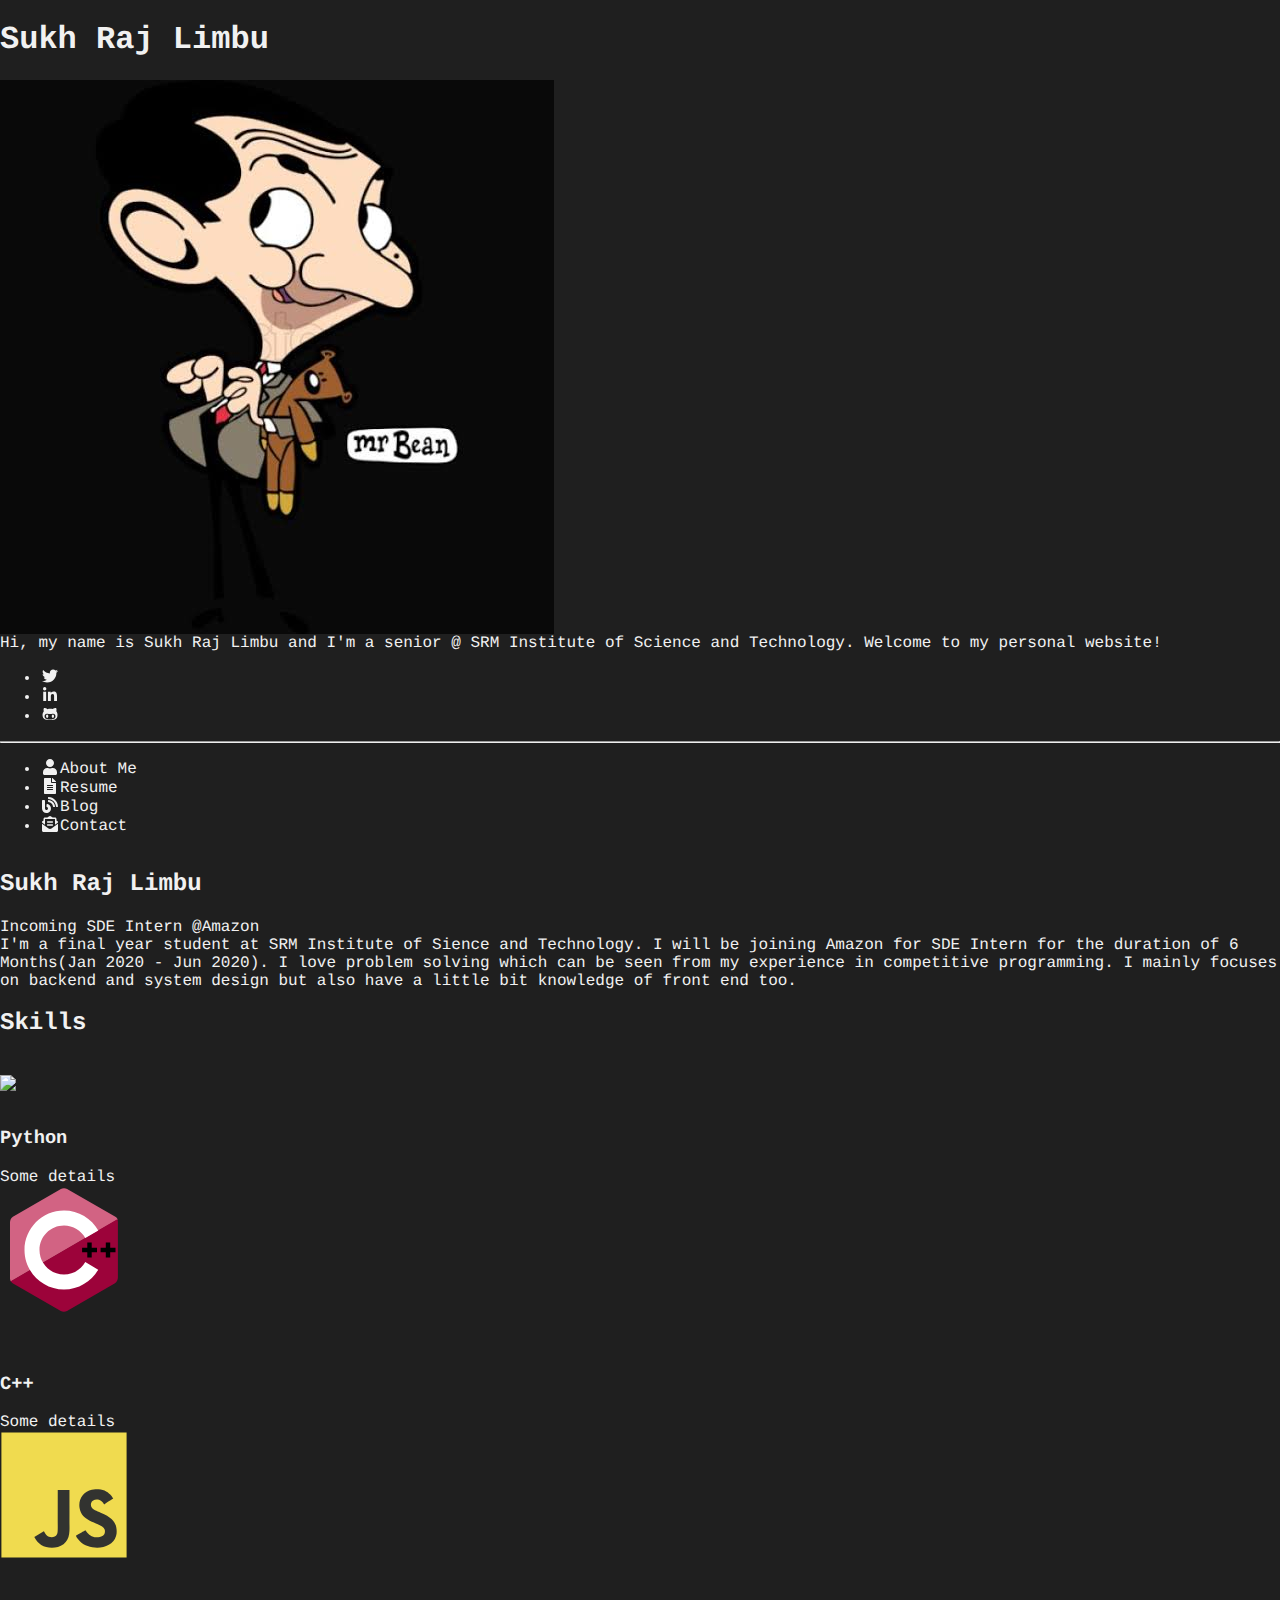
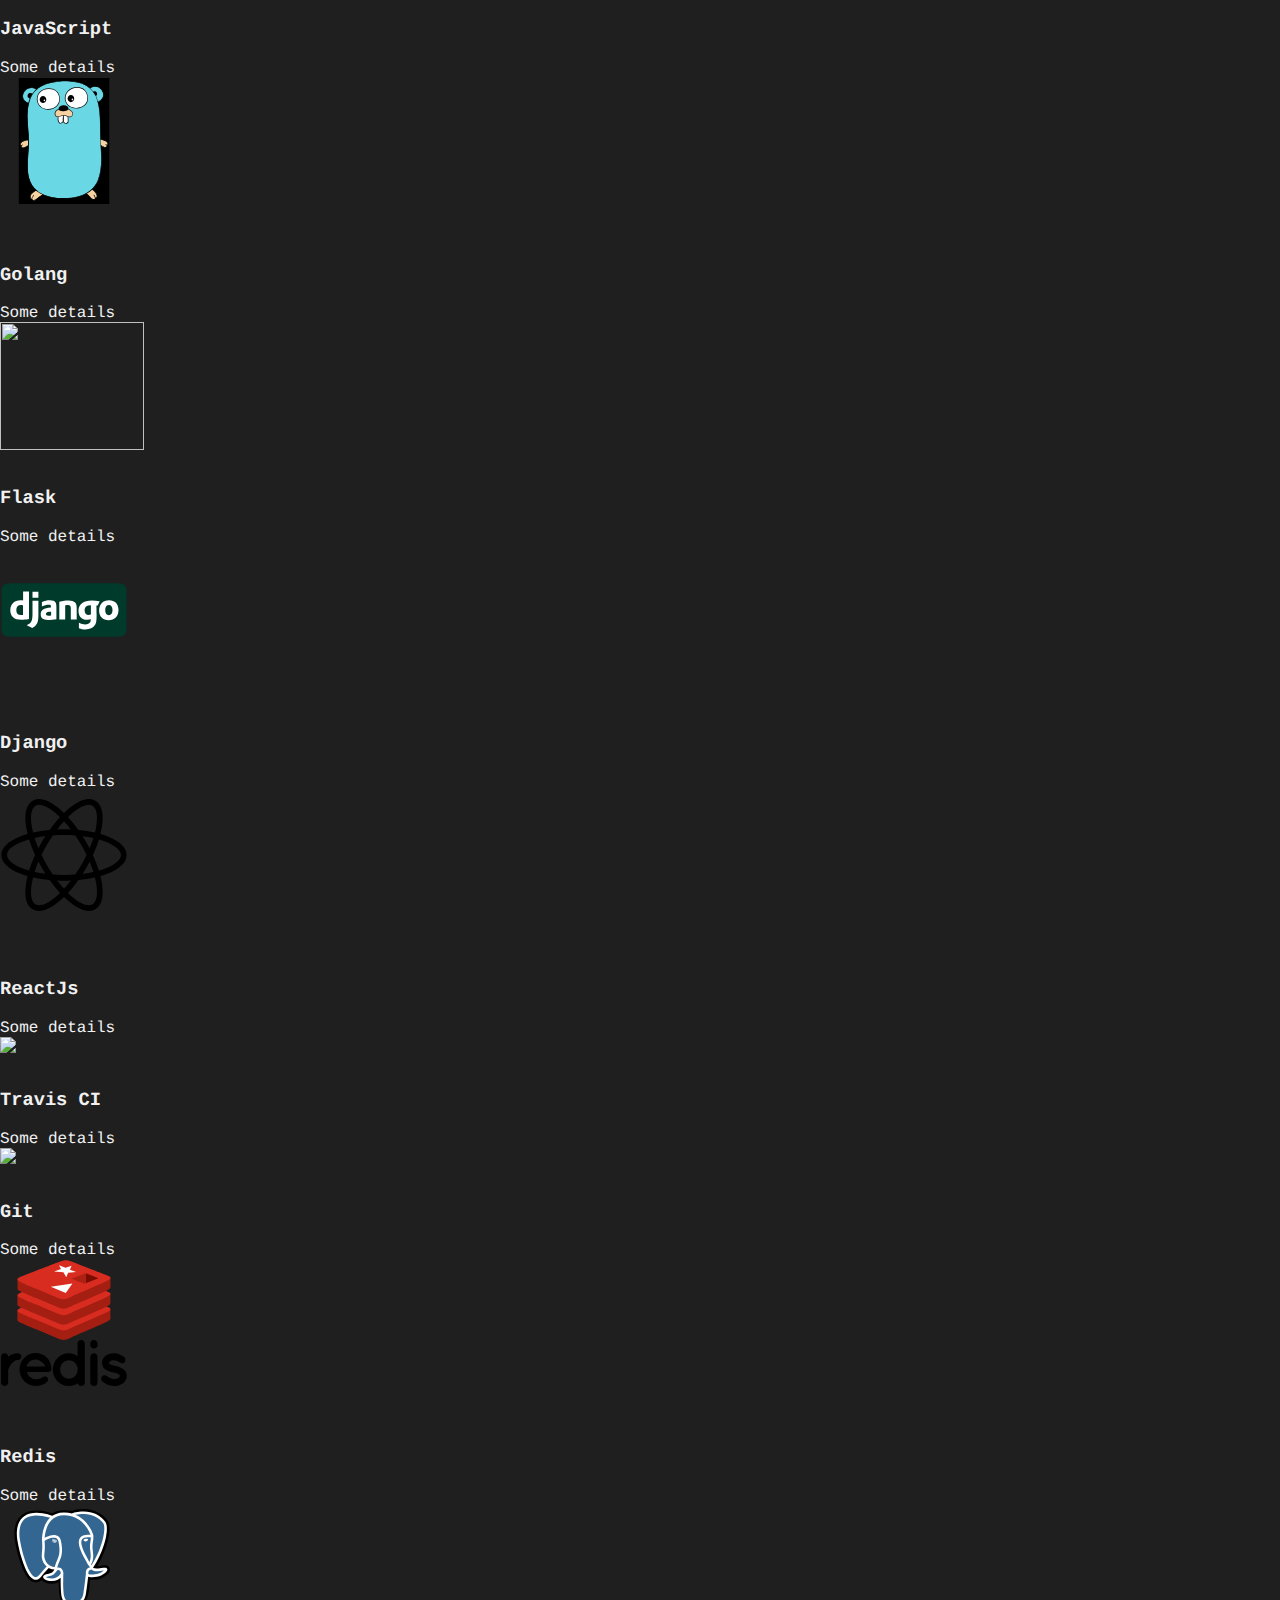
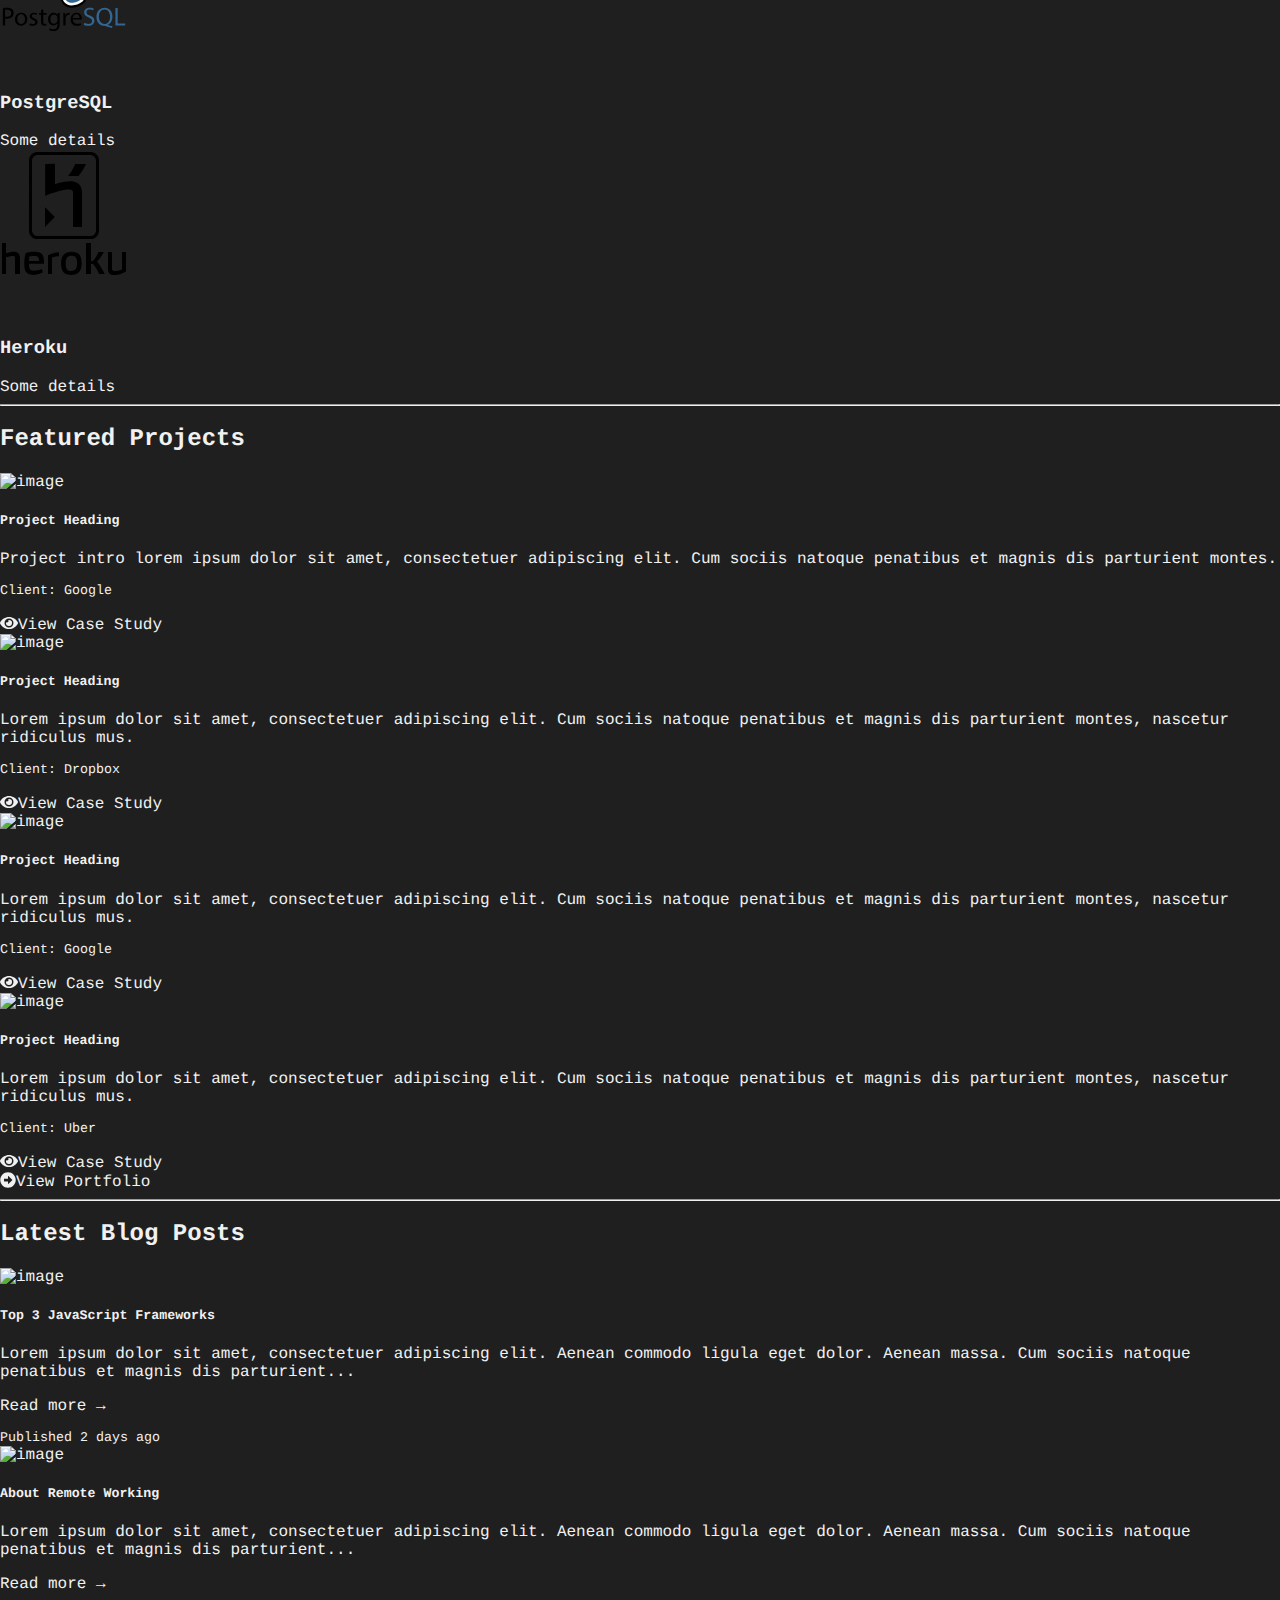
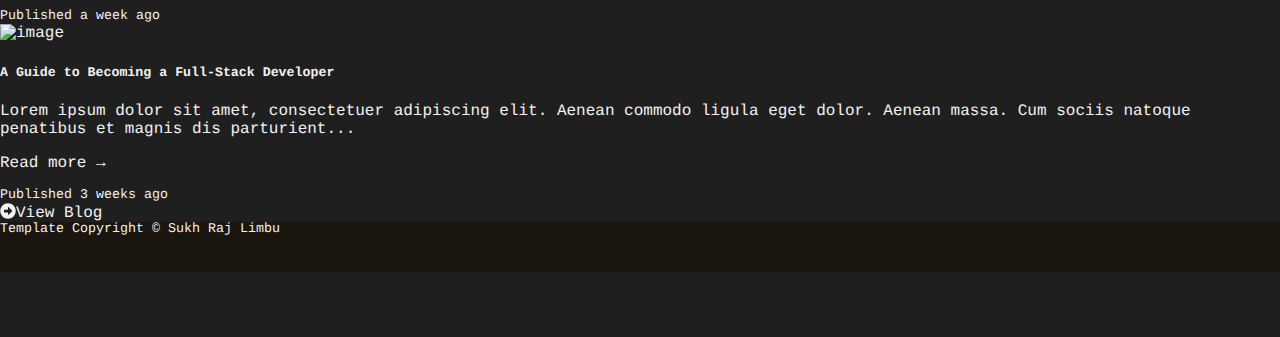
==== commit d633b8b1: "Updating site" ====
--- a/index.html
+++ b/index.html
@@ -5,43 +5,15 @@
 	<meta charset="utf-8">
 	<meta http-equiv="X-UA-Compatible" content="IE=edge">
 	<meta name="viewport" content="width=device-width, initial-scale=1.0"> 
-	<style type="text/css">svg:not(:root).svg-inline--fa{overflow:visible}.svg-inline--fa{display:inline-block;font-size:inherit;height:1em;overflow:visible;vertical-align:-.125em}.svg-inline--fa.fa-lg{vertical-align:-.225em}.svg-inline--fa.fa-w-1{width:.0625em}.svg-inline--fa.fa-w-2{width:.125em}.svg-inline--fa.fa-w-3{width:.1875em}.svg-inline--fa.fa-w-4{width:.25em}.svg-inline--fa.fa-w-5{width:.3125em}.svg-inline--fa.fa-w-6{width:.375em}.svg-inline--fa.fa-w-7{width:.4375em}.svg-inline--fa.fa-w-8{width:.5em}.svg-inline--fa.fa-w-9{width:.5625em}.svg-inline--fa.fa-w-10{width:.625em}.svg-inline--fa.fa-w-11{width:.6875em}.svg-inline--fa.fa-w-12{width:.75em}.svg-inline--fa.fa-w-13{width:.8125em}.svg-inline--fa.fa-w-14{width:.875em}.svg-inline--fa.fa-w-15{width:.9375em}.svg-inline--fa.fa-w-16{width:1em}.svg-inline--fa.fa-w-17{width:1.0625em}.svg-inline--fa.fa-w-18{width:1.125em}.svg-inline--fa.fa-w-19{width:1.1875em}.svg-inline--fa.fa-w-20{width:1.25em}.svg-inline--fa.fa-pull-left{margin-right:.3em;width:auto}.svg-inline--fa.fa-pull-right{margin-left:.3em;width:auto}.svg-inline--fa.fa-border{height:1.5em}.svg-inline--fa.fa-li{width:2em}.svg-inline--fa.fa-fw{width:1.25em}.fa-layers svg.svg-inline--fa{bottom:0;left:0;margin:auto;position:absolute;right:0;top:0}.fa-layers{display:inline-block;height:1em;position:relative;text-align:center;vertical-align:-.125em;width:1em}.fa-layers svg.svg-inline--fa{-webkit-transform-origin:center center;transform-origin:center center}.fa-layers-counter,.fa-layers-text{display:inline-block;position:absolute;text-align:center}.fa-layers-text{left:50%;top:50%;-webkit-transform:translate(-50%,-50%);transform:translate(-50%,-50%);-webkit-transform-origin:center center;transform-origin:center center}.fa-layers-counter{background-color:#ff253a;border-radius:1em;-webkit-box-sizing:border-box;box-sizing:border-box;color:#fff;height:1.5em;line-height:1;max-width:5em;min-width:1.5em;overflow:hidden;padding:.25em;right:0;text-overflow:ellipsis;top:0;-webkit-transform:scale(.25);transform:scale(.25);-webkit-transform-origin:top right;transform-origin:top right}.fa-layers-bottom-right{bottom:0;right:0;top:auto;-webkit-transform:scale(.25);transform:scale(.25);-webkit-transform-origin:bottom right;transform-origin:bottom right}.fa-layers-bottom-left{bottom:0;left:0;right:auto;top:auto;-webkit-transform:scale(.25);transform:scale(.25);-webkit-transform-origin:bottom left;transform-origin:bottom left}.fa-layers-top-right{right:0;top:0;-webkit-transform:scale(.25);transform:scale(.25);-webkit-transform-origin:top right;transform-origin:top right}.fa-layers-top-left{left:0;right:auto;top:0;-webkit-transform:scale(.25);transform:scale(.25);-webkit-transform-origin:top left;transform-origin:top left}.fa-lg{font-size:1.3333333333em;line-height:.75em;vertical-align:-.0667em}.fa-xs{font-size:.75em}.fa-sm{font-size:.875em}.fa-1x{font-size:1em}.fa-2x{font-size:2em}.fa-3x{font-size:3em}.fa-4x{font-size:4em}.fa-5x{font-size:5em}.fa-6x{font-size:6em}.fa-7x{font-size:7em}.fa-8x{font-size:8em}.fa-9x{font-size:9em}.fa-10x{font-size:10em}.fa-fw{text-align:center;width:1.25em}.fa-ul{list-style-type:none;margin-left:2.5em;padding-left:0}.fa-ul>li{position:relative}.fa-li{left:-2em;position:absolute;text-align:center;width:2em;line-height:inherit}.fa-border{border:solid .08em #eee;border-radius:.1em;padding:.2em .25em .15em}.fa-pull-left{float:left}.fa-pull-right{float:right}.fa.fa-pull-left,.fab.fa-pull-left,.fal.fa-pull-left,.far.fa-pull-left,.fas.fa-pull-left{margin-right:.3em}.fa.fa-pull-right,.fab.fa-pull-right,.fal.fa-pull-right,.far.fa-pull-right,.fas.fa-pull-right{margin-left:.3em}.fa-spin{-webkit-animation:fa-spin 2s infinite linear;animation:fa-spin 2s infinite linear}.fa-pulse{-webkit-animation:fa-spin 1s infinite steps(8);animation:fa-spin 1s infinite steps(8)}@-webkit-keyframes fa-spin{0%{-webkit-transform:rotate(0);transform:rotate(0)}100%{-webkit-transform:rotate(360deg);transform:rotate(360deg)}}@keyframes fa-spin{0%{-webkit-transform:rotate(0);transform:rotate(0)}100%{-webkit-transform:rotate(360deg);transform:rotate(360deg)}}.fa-rotate-90{-webkit-transform:rotate(90deg);transform:rotate(90deg)}.fa-rotate-180{-webkit-transform:rotate(180deg);transform:rotate(180deg)}.fa-rotate-270{-webkit-transform:rotate(270deg);transform:rotate(270deg)}.fa-flip-horizontal{-webkit-transform:scale(-1,1);transform:scale(-1,1)}.fa-flip-vertical{-webkit-transform:scale(1,-1);transform:scale(1,-1)}.fa-flip-both,.fa-flip-horizontal.fa-flip-vertical{-webkit-transform:scale(-1,-1);transform:scale(-1,-1)}:root .fa-flip-both,:root .fa-flip-horizontal,:root .fa-flip-vertical,:root .fa-rotate-180,:root .fa-rotate-270,:root .fa-rotate-90{-webkit-filter:none;filter:none}.fa-stack{display:inline-block;height:2em;position:relative;width:2.5em}.fa-stack-1x,.fa-stack-2x{bottom:0;left:0;margin:auto;position:absolute;right:0;top:0}.svg-inline--fa.fa-stack-1x{height:1em;width:1.25em}.svg-inline--fa.fa-stack-2x{height:2em;width:2.5em}.fa-inverse{color:#fff}.sr-only{border:0;clip:rect(0,0,0,0);height:1px;margin:-1px;overflow:hidden;padding:0;position:absolute;width:1px}.sr-only-focusable:active,.sr-only-focusable:focus{clip:auto;height:auto;margin:0;overflow:visible;position:static;width:auto}.svg-inline--fa .fa-primary{fill:var(--fa-primary-color,currentColor);opacity:1;opacity:var(--fa-primary-opacity,1)}.svg-inline--fa .fa-secondary{fill:var(--fa-secondary-color,currentColor);opacity:.4;opacity:var(--fa-secondary-opacity,.4)}.svg-inline--fa.fa-swap-opacity .fa-primary{opacity:.4;opacity:var(--fa-secondary-opacity,.4)}.svg-inline--fa.fa-swap-opacity .fa-secondary{opacity:1;opacity:var(--fa-primary-opacity,1)}.svg-inline--fa mask .fa-primary,.svg-inline--fa mask .fa-secondary{fill:#000}.fad.fa-inverse{color:#fff}</style><link rel="shortcut icon" href="favicon.ico"> 
+	<style type="text/css"> svg:not(:root).svg-inline--fa{overflow:visible}.svg-inline--fa{display:inline-block;font-size:inherit;height:1em;overflow:visible;vertical-align:-.125em}.svg-inline--fa.fa-lg{vertical-align:-.225em}.svg-inline--fa.fa-w-1{width:.0625em}.svg-inline--fa.fa-w-2{width:.125em}.svg-inline--fa.fa-w-3{width:.1875em}.svg-inline--fa.fa-w-4{width:.25em}.svg-inline--fa.fa-w-5{width:.3125em}.svg-inline--fa.fa-w-6{width:.375em}.svg-inline--fa.fa-w-7{width:.4375em}.svg-inline--fa.fa-w-8{width:.5em}.svg-inline--fa.fa-w-9{width:.5625em}.svg-inline--fa.fa-w-10{width:.625em}.svg-inline--fa.fa-w-11{width:.6875em}.svg-inline--fa.fa-w-12{width:.75em}.svg-inline--fa.fa-w-13{width:.8125em}.svg-inline--fa.fa-w-14{width:.875em}.svg-inline--fa.fa-w-15{width:.9375em}.svg-inline--fa.fa-w-16{width:1em}.svg-inline--fa.fa-w-17{width:1.0625em}.svg-inline--fa.fa-w-18{width:1.125em}.svg-inline--fa.fa-w-19{width:1.1875em}.svg-inline--fa.fa-w-20{width:1.25em}.svg-inline--fa.fa-pull-left{margin-right:.3em;width:auto}.svg-inline--fa.fa-pull-right{margin-left:.3em;width:auto}.svg-inline--fa.fa-border{height:1.5em}.svg-inline--fa.fa-li{width:2em}.svg-inline--fa.fa-fw{width:1.25em}.fa-layers svg.svg-inline--fa{bottom:0;left:0;margin:auto;position:absolute;right:0;top:0}.fa-layers{display:inline-block;height:1em;position:relative;text-align:center;vertical-align:-.125em;width:1em}.fa-layers svg.svg-inline--fa{-webkit-transform-origin:center center;transform-origin:center center}.fa-layers-counter,.fa-layers-text{display:inline-block;position:absolute;text-align:center}.fa-layers-text{left:50%;top:50%;-webkit-transform:translate(-50%,-50%);transform:translate(-50%,-50%);-webkit-transform-origin:center center;transform-origin:center center}.fa-layers-counter{background-color:#ff253a;border-radius:1em;-webkit-box-sizing:border-box;box-sizing:border-box;color:#fff;height:1.5em;line-height:1;max-width:5em;min-width:1.5em;overflow:hidden;padding:.25em;right:0;text-overflow:ellipsis;top:0;-webkit-transform:scale(.25);transform:scale(.25);-webkit-transform-origin:top right;transform-origin:top right}.fa-layers-bottom-right{bottom:0;right:0;top:auto;-webkit-transform:scale(.25);transform:scale(.25);-webkit-transform-origin:bottom right;transform-origin:bottom right}.fa-layers-bottom-left{bottom:0;left:0;right:auto;top:auto;-webkit-transform:scale(.25);transform:scale(.25);-webkit-transform-origin:bottom left;transform-origin:bottom left}.fa-layers-top-right{right:0;top:0;-webkit-transform:scale(.25);transform:scale(.25);-webkit-transform-origin:top right;transform-origin:top right}.fa-layers-top-left{left:0;right:auto;top:0;-webkit-transform:scale(.25);transform:scale(.25);-webkit-transform-origin:top left;transform-origin:top left}.fa-lg{font-size:1.3333333333em;line-height:.75em;vertical-align:-.0667em}.fa-xs{font-size:.75em}.fa-sm{font-size:.875em}.fa-1x{font-size:1em}.fa-2x{font-size:2em}.fa-3x{font-size:3em}.fa-4x{font-size:4em}.fa-5x{font-size:5em}.fa-6x{font-size:6em}.fa-7x{font-size:7em}.fa-8x{font-size:8em}.fa-9x{font-size:9em}.fa-10x{font-size:10em}.fa-fw{text-align:center;width:1.25em}.fa-ul{list-style-type:none;margin-left:2.5em;padding-left:0}.fa-ul>li{position:relative}.fa-li{left:-2em;position:absolute;text-align:center;width:2em;line-height:inherit}.fa-border{border:solid .08em #eee;border-radius:.1em;padding:.2em .25em .15em}.fa-pull-left{float:left}.fa-pull-right{float:right}.fa.fa-pull-left,.fab.fa-pull-left,.fal.fa-pull-left,.far.fa-pull-left,.fas.fa-pull-left{margin-right:.3em}.fa.fa-pull-right,.fab.fa-pull-right,.fal.fa-pull-right,.far.fa-pull-right,.fas.fa-pull-right{margin-left:.3em}.fa-spin{-webkit-animation:fa-spin 2s infinite linear;animation:fa-spin 2s infinite linear}.fa-pulse{-webkit-animation:fa-spin 1s infinite steps(8);animation:fa-spin 1s infinite steps(8)}@-webkit-keyframes fa-spin{0%{-webkit-transform:rotate(0);transform:rotate(0)}100%{-webkit-transform:rotate(360deg);transform:rotate(360deg)}}@keyframes fa-spin{0%{-webkit-transform:rotate(0);transform:rotate(0)}100%{-webkit-transform:rotate(360deg);transform:rotate(360deg)}}.fa-rotate-90{-webkit-transform:rotate(90deg);transform:rotate(90deg)}.fa-rotate-180{-webkit-transform:rotate(180deg);transform:rotate(180deg)}.fa-rotate-270{-webkit-transform:rotate(270deg);transform:rotate(270deg)}.fa-flip-horizontal{-webkit-transform:scale(-1,1);transform:scale(-1,1)}.fa-flip-vertical{-webkit-transform:scale(1,-1);transform:scale(1,-1)}.fa-flip-both,.fa-flip-horizontal.fa-flip-vertical{-webkit-transform:scale(-1,-1);transform:scale(-1,-1)}:root .fa-flip-both,:root .fa-flip-horizontal,:root .fa-flip-vertical,:root .fa-rotate-180,:root .fa-rotate-270,:root .fa-rotate-90{-webkit-filter:none;filter:none}.fa-stack{display:inline-block;height:2em;position:relative;width:2.5em}.fa-stack-1x,.fa-stack-2x{bottom:0;left:0;margin:auto;position:absolute;right:0;top:0}.svg-inline--fa.fa-stack-1x{height:1em;width:1.25em}.svg-inline--fa.fa-stack-2x{height:2em;width:2.5em}.fa-inverse{color:#fff}.sr-only{border:0;clip:rect(0,0,0,0);height:1px;margin:-1px;overflow:hidden;padding:0;position:absolute;width:1px}.sr-only-focusable:active,.sr-only-focusable:focus{clip:auto;height:auto;margin:0;overflow:visible;position:static;width:auto}.svg-inline--fa .fa-primary{fill:var(--fa-primary-color,currentColor);opacity:1;opacity:var(--fa-primary-opacity,1)}.svg-inline--fa .fa-secondary{fill:var(--fa-secondary-color,currentColor);opacity:.4;opacity:var(--fa-secondary-opacity,.4)}.svg-inline--fa.fa-swap-opacity .fa-primary{opacity:.4;opacity:var(--fa-secondary-opacity,.4)}.svg-inline--fa.fa-swap-opacity .fa-secondary{opacity:1;opacity:var(--fa-primary-opacity,1)}.svg-inline--fa mask .fa-primary,.svg-inline--fa mask .fa-secondary{fill:#000}.fad.fa-inverse{color:#fff}</style><link rel="shortcut icon" href="bean.png"> 
 	
 	<!-- Google Fonts -->
 	<link href="https://fonts.googleapis.com/css?family=Roboto:300,400,500,700" rel="stylesheet">
-	
-	<!-- FontAwesome JS -->
-    <script src="https://connect.facebook.net/signals/config/1506230579705064?v=2.9.15&amp;r=stable" async=""></script><script async="" src="https://connect.facebook.net/en_US/fbevents.js"></script><script type="text/javascript" async="" src="https://www.google-analytics.com/analytics.js"></script><script defer="" src="assets/fontawesome/js/all.js"></script>
-  <link rel="stylesheet" href="beautify.css">
-	
-	<!-- Global site tag (gtag.js) - Google Analytics -->
-	<script async="" src="https://www.googletagmanager.com/gtag/js?id=UA-24707561-56"></script>
-	<script>
-	  window.dataLayer = window.dataLayer || [];
-	  function gtag(){dataLayer.push(arguments);}
-	  gtag('js', new Date());
-	
-	  gtag('config', 'UA-24707561-56');
-	</script>
-	
-	<!-- Facebook Pixel Code -->
-	<script>
-	  !function(f,b,e,v,n,t,s)
-	  {if(f.fbq)return;n=f.fbq=function(){n.callMethod?
-	  n.callMethod.apply(n,arguments):n.queue.push(arguments)};
-	  if(!f._fbq)f._fbq=n;n.push=n;n.loaded=!0;n.version='2.0';
-	  n.queue=[];t=b.createElement(e);t.async=!0;
-	  t.src=v;s=b.getElementsByTagName(e)[0];
-	  s.parentNode.insertBefore(t,s)}(window, document,'script',
-	  'https://connect.facebook.net/en_US/fbevents.js');
-	  fbq('init', '1506230579705064');
-	  fbq('track', 'PageView');
-	</script>
-	<noscript><img height="1" width="1" style="display:none"
-	  src="https://www.facebook.com/tr?id=1506230579705064&ev=PageView&noscript=1"
-	/></noscript>
-	<!-- End Facebook Pixel Code -->
 
+	<!--Local CSS file-->
+	  <link rel="stylesheet" href="beautify.css">
+	  <!-- Dev Icon -->
+	  <link rel="stylesheet" href="https://cdn.rawgit.com/konpa/devicon/df6431e323547add1b4cf45992913f15286456d3/devicon.min.css">
 </head> 
 
 <body>
@@ -69,13 +41,13 @@
 							<a class="nav-link" href="index.html"><svg class="svg-inline--fa fa-user fa-w-14 fa-fw mr-2" aria-hidden="true" focusable="false" data-prefix="fas" data-icon="user" role="img" xmlns="http://www.w3.org/2000/svg" viewBox="0 0 448 512" data-fa-i2svg=""><path fill="currentColor" d="M224 256c70.7 0 128-57.3 128-128S294.7 0 224 0 96 57.3 96 128s57.3 128 128 128zm89.6 32h-16.7c-22.2 10.2-46.9 16-72.9 16s-50.6-5.8-72.9-16h-16.7C60.2 288 0 348.2 0 422.4V464c0 26.5 21.5 48 48 48h352c26.5 0 48-21.5 48-48v-41.6c0-74.2-60.2-134.4-134.4-134.4z"></path></svg><!-- <i class="fas fa-user fa-fw mr-2"></i> -->About Me<span class="sr-only">(current)</span></a>
 						</li>
 						<li class="nav-item">
-							<a class="nav-link" href="https://drive.google.com/file/d/1dj43Uyiip8l1_MVpKJzlrnDQXjEE3IBp/view" target="_blank"><svg class="svg-inline--fa fa-file-alt fa-w-12 fa-fw mr-2" aria-hidden="true" focusable="false" data-prefix="fas" data-icon="file-alt" role="img" xmlns="http://www.w3.org/2000/svg" viewBox="0 0 384 512" data-fa-i2svg=""><path fill="currentColor" d="M224 136V0H24C10.7 0 0 10.7 0 24v464c0 13.3 10.7 24 24 24h336c13.3 0 24-10.7 24-24V160H248c-13.2 0-24-10.8-24-24zm64 236c0 6.6-5.4 12-12 12H108c-6.6 0-12-5.4-12-12v-8c0-6.6 5.4-12 12-12h168c6.6 0 12 5.4 12 12v8zm0-64c0 6.6-5.4 12-12 12H108c-6.6 0-12-5.4-12-12v-8c0-6.6 5.4-12 12-12h168c6.6 0 12 5.4 12 12v8zm0-72v8c0 6.6-5.4 12-12 12H108c-6.6 0-12-5.4-12-12v-8c0-6.6 5.4-12 12-12h168c6.6 0 12 5.4 12 12zm96-114.1v6.1H256V0h6.1c6.4 0 12.5 2.5 17 7l97.9 98c4.5 4.5 7 10.6 7 16.9z"></path></svg><!-- <i class="fas fa-file-alt fa-fw mr-2"></i> -->Resume</a>
+							<a class="nav-link" href="resume.pdf" target="_blank"><svg class="svg-inline--fa fa-file-alt fa-w-12 fa-fw mr-2" aria-hidden="true" focusable="false" data-prefix="fas" data-icon="file-alt" role="img" xmlns="http://www.w3.org/2000/svg" viewBox="0 0 384 512" data-fa-i2svg=""><path fill="currentColor" d="M224 136V0H24C10.7 0 0 10.7 0 24v464c0 13.3 10.7 24 24 24h336c13.3 0 24-10.7 24-24V160H248c-13.2 0-24-10.8-24-24zm64 236c0 6.6-5.4 12-12 12H108c-6.6 0-12-5.4-12-12v-8c0-6.6 5.4-12 12-12h168c6.6 0 12 5.4 12 12v8zm0-64c0 6.6-5.4 12-12 12H108c-6.6 0-12-5.4-12-12v-8c0-6.6 5.4-12 12-12h168c6.6 0 12 5.4 12 12v8zm0-72v8c0 6.6-5.4 12-12 12H108c-6.6 0-12-5.4-12-12v-8c0-6.6 5.4-12 12-12h168c6.6 0 12 5.4 12 12zm96-114.1v6.1H256V0h6.1c6.4 0 12.5 2.5 17 7l97.9 98c4.5 4.5 7 10.6 7 16.9z"></path></svg><!-- <i class="fas fa-file-alt fa-fw mr-2"></i> -->Resume</a>
 						</li>
 						<li class="nav-item">
-							<a class="nav-link" href="blog-home.html"><svg class="svg-inline--fa fa-blog fa-w-16 fa-fw mr-2" aria-hidden="true" focusable="false" data-prefix="fas" data-icon="blog" role="img" xmlns="http://www.w3.org/2000/svg" viewBox="0 0 512 512" data-fa-i2svg=""><path fill="currentColor" d="M172.2 226.8c-14.6-2.9-28.2 8.9-28.2 23.8V301c0 10.2 7.1 18.4 16.7 22 18.2 6.8 31.3 24.4 31.3 45 0 26.5-21.5 48-48 48s-48-21.5-48-48V120c0-13.3-10.7-24-24-24H24c-13.3 0-24 10.7-24 24v248c0 89.5 82.1 160.2 175 140.7 54.4-11.4 98.3-55.4 109.7-109.7 17.4-82.9-37-157.2-112.5-172.2zM209 0c-9.2-.5-17 6.8-17 16v31.6c0 8.5 6.6 15.5 15 15.9 129.4 7 233.4 112 240.9 241.5.5 8.4 7.5 15 15.9 15h32.1c9.2 0 16.5-7.8 16-17C503.4 139.8 372.2 8.6 209 0zm.3 96c-9.3-.7-17.3 6.7-17.3 16.1v32.1c0 8.4 6.5 15.3 14.8 15.9 76.8 6.3 138 68.2 144.9 145.2.8 8.3 7.6 14.7 15.9 14.7h32.2c9.3 0 16.8-8 16.1-17.3-8.4-110.1-96.5-198.2-206.6-206.7z"></path></svg><!-- <i class="fas fa-blog fa-fw mr-2"></i> -->Blog</a>
+							<a class="nav-link" href=""><svg class="svg-inline--fa fa-blog fa-w-16 fa-fw mr-2" aria-hidden="true" focusable="false" data-prefix="fas" data-icon="blog" role="img" xmlns="http://www.w3.org/2000/svg" viewBox="0 0 512 512" data-fa-i2svg=""><path fill="currentColor" d="M172.2 226.8c-14.6-2.9-28.2 8.9-28.2 23.8V301c0 10.2 7.1 18.4 16.7 22 18.2 6.8 31.3 24.4 31.3 45 0 26.5-21.5 48-48 48s-48-21.5-48-48V120c0-13.3-10.7-24-24-24H24c-13.3 0-24 10.7-24 24v248c0 89.5 82.1 160.2 175 140.7 54.4-11.4 98.3-55.4 109.7-109.7 17.4-82.9-37-157.2-112.5-172.2zM209 0c-9.2-.5-17 6.8-17 16v31.6c0 8.5 6.6 15.5 15 15.9 129.4 7 233.4 112 240.9 241.5.5 8.4 7.5 15 15.9 15h32.1c9.2 0 16.5-7.8 16-17C503.4 139.8 372.2 8.6 209 0zm.3 96c-9.3-.7-17.3 6.7-17.3 16.1v32.1c0 8.4 6.5 15.3 14.8 15.9 76.8 6.3 138 68.2 144.9 145.2.8 8.3 7.6 14.7 15.9 14.7h32.2c9.3 0 16.8-8 16.1-17.3-8.4-110.1-96.5-198.2-206.6-206.7z"></path></svg><!-- <i class="fas fa-blog fa-fw mr-2"></i> -->Blog</a>
 						</li>
 						<li class="nav-item">
-							<a class="nav-link" href="contact.html"><svg class="svg-inline--fa fa-envelope-open-text fa-w-16 fa-fw mr-2" aria-hidden="true" focusable="false" data-prefix="fas" data-icon="envelope-open-text" role="img" xmlns="http://www.w3.org/2000/svg" viewBox="0 0 512 512" data-fa-i2svg=""><path fill="currentColor" d="M176 216h160c8.84 0 16-7.16 16-16v-16c0-8.84-7.16-16-16-16H176c-8.84 0-16 7.16-16 16v16c0 8.84 7.16 16 16 16zm-16 80c0 8.84 7.16 16 16 16h160c8.84 0 16-7.16 16-16v-16c0-8.84-7.16-16-16-16H176c-8.84 0-16 7.16-16 16v16zm96 121.13c-16.42 0-32.84-5.06-46.86-15.19L0 250.86V464c0 26.51 21.49 48 48 48h416c26.51 0 48-21.49 48-48V250.86L302.86 401.94c-14.02 10.12-30.44 15.19-46.86 15.19zm237.61-254.18c-8.85-6.94-17.24-13.47-29.61-22.81V96c0-26.51-21.49-48-48-48h-77.55c-3.04-2.2-5.87-4.26-9.04-6.56C312.6 29.17 279.2-.35 256 0c-23.2-.35-56.59 29.17-73.41 41.44-3.17 2.3-6 4.36-9.04 6.56H96c-26.51 0-48 21.49-48 48v44.14c-12.37 9.33-20.76 15.87-29.61 22.81A47.995 47.995 0 0 0 0 200.72v10.65l96 69.35V96h320v184.72l96-69.35v-10.65c0-14.74-6.78-28.67-18.39-37.77z"></path></svg><!-- <i class="fas fa-envelope-open-text fa-fw mr-2"></i> -->Contact</a>
+							<a class="nav-link" href=""><svg class="svg-inline--fa fa-envelope-open-text fa-w-16 fa-fw mr-2" aria-hidden="true" focusable="false" data-prefix="fas" data-icon="envelope-open-text" role="img" xmlns="http://www.w3.org/2000/svg" viewBox="0 0 512 512" data-fa-i2svg=""><path fill="currentColor" d="M176 216h160c8.84 0 16-7.16 16-16v-16c0-8.84-7.16-16-16-16H176c-8.84 0-16 7.16-16 16v16c0 8.84 7.16 16 16 16zm-16 80c0 8.84 7.16 16 16 16h160c8.84 0 16-7.16 16-16v-16c0-8.84-7.16-16-16-16H176c-8.84 0-16 7.16-16 16v16zm96 121.13c-16.42 0-32.84-5.06-46.86-15.19L0 250.86V464c0 26.51 21.49 48 48 48h416c26.51 0 48-21.49 48-48V250.86L302.86 401.94c-14.02 10.12-30.44 15.19-46.86 15.19zm237.61-254.18c-8.85-6.94-17.24-13.47-29.61-22.81V96c0-26.51-21.49-48-48-48h-77.55c-3.04-2.2-5.87-4.26-9.04-6.56C312.6 29.17 279.2-.35 256 0c-23.2-.35-56.59 29.17-73.41 41.44-3.17 2.3-6 4.36-9.04 6.56H96c-26.51 0-48 21.49-48 48v44.14c-12.37 9.33-20.76 15.87-29.61 22.81A47.995 47.995 0 0 0 0 200.72v10.65l96 69.35V96h320v184.72l96-69.35v-10.65c0-14.74-6.78-28.67-18.39-37.77z"></path></svg><!-- <i class="fas fa-envelope-open-text fa-fw mr-2"></i> -->Contact</a>
 						</li>
 					</ul>				
 				</div>
@@ -97,7 +69,6 @@
               I love problem solving which can be seen from my experience in competitive programming. I mainly focuses on backend and system design but also have a little bit knowledge of front end too.
 						</div><!--//bio-->
 					</div><!--//media-body-->
-					<img class="profile-image mb-3 mb-lg-0 ml-lg-5 mr-md-0" src="bean.png" alt="">
 				</div>
 			</div>
 		</section><!--//about-me-section-->
@@ -105,36 +76,123 @@
 		<section class="overview-section p-3 p-lg-5">
 			<div class="container">
 				<h2 class="section-title font-weight-bold mb-3">Skills</h2>
+				<br>
 				<div class="row">
 					<div class="item col-6 col-lg-3">
 						<div class="item-inner">
-							<div class="item-icon"><svg class="svg-inline--fa fa-js-square fa-w-14" aria-hidden="true" focusable="false" data-prefix="fab" data-icon="js-square" role="img" xmlns="http://www.w3.org/2000/svg" viewBox="0 0 448 512" data-fa-i2svg=""><path fill="currentColor" d="M400 32H48C21.5 32 0 53.5 0 80v352c0 26.5 21.5 48 48 48h352c26.5 0 48-21.5 48-48V80c0-26.5-21.5-48-48-48zM243.8 381.4c0 43.6-25.6 63.5-62.9 63.5-33.7 0-53.2-17.4-63.2-38.5l34.3-20.7c6.6 11.7 12.6 21.6 27.1 21.6 13.8 0 22.6-5.4 22.6-26.5V237.7h42.1v143.7zm99.6 63.5c-39.1 0-64.4-18.6-76.7-43l34.3-19.8c9 14.7 20.8 25.6 41.5 25.6 17.4 0 28.6-8.7 28.6-20.8 0-14.4-11.4-19.5-30.7-28l-10.5-4.5c-30.4-12.9-50.5-29.2-50.5-63.5 0-31.6 24.1-55.6 61.6-55.6 26.8 0 46 9.3 59.8 33.7L368 290c-7.2-12.9-15-18-27.1-18-12.3 0-20.1 7.8-20.1 18 0 12.6 7.8 17.7 25.9 25.6l10.5 4.5c35.8 15.3 55.9 31 55.9 66.2 0 37.8-29.8 58.6-69.7 58.6z"></path></svg><!-- <i class="fab fa-js-square"></i> --></div>
-							<h3 class="item-title">Vanilla JavaScript</h3>
-							<div class="item-desc">List skills/technologies here. You can change the icon above to any of the 1500+ <a class="theme-link" href="https://fontawesome.com/" target="_blank">FontAwesome 5 free icons</a> available. Aenean commodo ligula eget dolor.</div>
+							<div> <img src="https://img.icons8.com/color/128/000000/python.png"></div>
+							<br>
+							<h3 class="item-title">Python</h3>
+							<div class="item-desc">Some details</div>
 						</div><!--//item-inner-->
 					</div><!--//item-->
 					<div class="item col-6 col-lg-3">
 						<div class="item-inner">
-							<div class="item-icon"><svg class="svg-inline--fa fa-angular fa-w-14 mr-2" aria-hidden="true" focusable="false" data-prefix="fab" data-icon="angular" role="img" xmlns="http://www.w3.org/2000/svg" viewBox="0 0 448 512" data-fa-i2svg=""><path fill="currentColor" d="M185.7 268.1h76.2l-38.1-91.6-38.1 91.6zM223.8 32L16 106.4l31.8 275.7 176 97.9 176-97.9 31.8-275.7zM354 373.8h-48.6l-26.2-65.4H168.6l-26.2 65.4H93.7L223.8 81.5z"></path></svg><!-- <i class="fab fa-angular mr-2"></i> --><svg class="svg-inline--fa fa-react fa-w-16 mr-2" aria-hidden="true" focusable="false" data-prefix="fab" data-icon="react" role="img" xmlns="http://www.w3.org/2000/svg" viewBox="0 0 512 512" data-fa-i2svg=""><path fill="currentColor" d="M418.2 177.2c-5.4-1.8-10.8-3.5-16.2-5.1.9-3.7 1.7-7.4 2.5-11.1 12.3-59.6 4.2-107.5-23.1-123.3-26.3-15.1-69.2.6-112.6 38.4-4.3 3.7-8.5 7.6-12.5 11.5-2.7-2.6-5.5-5.2-8.3-7.7-45.5-40.4-91.1-57.4-118.4-41.5-26.2 15.2-34 60.3-23 116.7 1.1 5.6 2.3 11.1 3.7 16.7-6.4 1.8-12.7 3.8-18.6 5.9C38.3 196.2 0 225.4 0 255.6c0 31.2 40.8 62.5 96.3 81.5 4.5 1.5 9 3 13.6 4.3-1.5 6-2.8 11.9-4 18-10.5 55.5-2.3 99.5 23.9 114.6 27 15.6 72.4-.4 116.6-39.1 3.5-3.1 7-6.3 10.5-9.7 4.4 4.3 9 8.4 13.6 12.4 42.8 36.8 85.1 51.7 111.2 36.6 27-15.6 35.8-62.9 24.4-120.5-.9-4.4-1.9-8.9-3-13.5 3.2-.9 6.3-1.9 9.4-2.9 57.7-19.1 99.5-50 99.5-81.7 0-30.3-39.4-59.7-93.8-78.4zM282.9 92.3c37.2-32.4 71.9-45.1 87.7-36 16.9 9.7 23.4 48.9 12.8 100.4-.7 3.4-1.4 6.7-2.3 10-22.2-5-44.7-8.6-67.3-10.6-13-18.6-27.2-36.4-42.6-53.1 3.9-3.7 7.7-7.2 11.7-10.7zM167.2 307.5c5.1 8.7 10.3 17.4 15.8 25.9-15.6-1.7-31.1-4.2-46.4-7.5 4.4-14.4 9.9-29.3 16.3-44.5 4.6 8.8 9.3 17.5 14.3 26.1zm-30.3-120.3c14.4-3.2 29.7-5.8 45.6-7.8-5.3 8.3-10.5 16.8-15.4 25.4-4.9 8.5-9.7 17.2-14.2 26-6.3-14.9-11.6-29.5-16-43.6zm27.4 68.9c6.6-13.8 13.8-27.3 21.4-40.6s15.8-26.2 24.4-38.9c15-1.1 30.3-1.7 45.9-1.7s31 .6 45.9 1.7c8.5 12.6 16.6 25.5 24.3 38.7s14.9 26.7 21.7 40.4c-6.7 13.8-13.9 27.4-21.6 40.8-7.6 13.3-15.7 26.2-24.2 39-14.9 1.1-30.4 1.6-46.1 1.6s-30.9-.5-45.6-1.4c-8.7-12.7-16.9-25.7-24.6-39s-14.8-26.8-21.5-40.6zm180.6 51.2c5.1-8.8 9.9-17.7 14.6-26.7 6.4 14.5 12 29.2 16.9 44.3-15.5 3.5-31.2 6.2-47 8 5.4-8.4 10.5-17 15.5-25.6zm14.4-76.5c-4.7-8.8-9.5-17.6-14.5-26.2-4.9-8.5-10-16.9-15.3-25.2 16.1 2 31.5 4.7 45.9 8-4.6 14.8-10 29.2-16.1 43.4zM256.2 118.3c10.5 11.4 20.4 23.4 29.6 35.8-19.8-.9-39.7-.9-59.5 0 9.8-12.9 19.9-24.9 29.9-35.8zM140.2 57c16.8-9.8 54.1 4.2 93.4 39 2.5 2.2 5 4.6 7.6 7-15.5 16.7-29.8 34.5-42.9 53.1-22.6 2-45 5.5-67.2 10.4-1.3-5.1-2.4-10.3-3.5-15.5-9.4-48.4-3.2-84.9 12.6-94zm-24.5 263.6c-4.2-1.2-8.3-2.5-12.4-3.9-21.3-6.7-45.5-17.3-63-31.2-10.1-7-16.9-17.8-18.8-29.9 0-18.3 31.6-41.7 77.2-57.6 5.7-2 11.5-3.8 17.3-5.5 6.8 21.7 15 43 24.5 63.6-9.6 20.9-17.9 42.5-24.8 64.5zm116.6 98c-16.5 15.1-35.6 27.1-56.4 35.3-11.1 5.3-23.9 5.8-35.3 1.3-15.9-9.2-22.5-44.5-13.5-92 1.1-5.6 2.3-11.2 3.7-16.7 22.4 4.8 45 8.1 67.9 9.8 13.2 18.7 27.7 36.6 43.2 53.4-3.2 3.1-6.4 6.1-9.6 8.9zm24.5-24.3c-10.2-11-20.4-23.2-30.3-36.3 9.6.4 19.5.6 29.5.6 10.3 0 20.4-.2 30.4-.7-9.2 12.7-19.1 24.8-29.6 36.4zm130.7 30c-.9 12.2-6.9 23.6-16.5 31.3-15.9 9.2-49.8-2.8-86.4-34.2-4.2-3.6-8.4-7.5-12.7-11.5 15.3-16.9 29.4-34.8 42.2-53.6 22.9-1.9 45.7-5.4 68.2-10.5 1 4.1 1.9 8.2 2.7 12.2 4.9 21.6 5.7 44.1 2.5 66.3zm18.2-107.5c-2.8.9-5.6 1.8-8.5 2.6-7-21.8-15.6-43.1-25.5-63.8 9.6-20.4 17.7-41.4 24.5-62.9 5.2 1.5 10.2 3.1 15 4.7 46.6 16 79.3 39.8 79.3 58 0 19.6-34.9 44.9-84.8 61.4zm-149.7-15c25.3 0 45.8-20.5 45.8-45.8s-20.5-45.8-45.8-45.8c-25.3 0-45.8 20.5-45.8 45.8s20.5 45.8 45.8 45.8z"></path></svg><!-- <i class="fab fa-react mr-2"></i> --><svg class="svg-inline--fa fa-vuejs fa-w-14" aria-hidden="true" focusable="false" data-prefix="fab" data-icon="vuejs" role="img" xmlns="http://www.w3.org/2000/svg" viewBox="0 0 448 512" data-fa-i2svg=""><path fill="currentColor" d="M356.9 64.3H280l-56 88.6-48-88.6H0L224 448 448 64.3h-91.1zm-301.2 32h53.8L224 294.5 338.4 96.3h53.8L224 384.5 55.7 96.3z"></path></svg><!-- <i class="fab fa-vuejs"></i> --></div>
-							<h3 class="item-title">Angular, React &amp;  Vue</h3>
-							<div class="item-desc">List skills/technologies here. You can change the icon above to any of the 1500+ <a class="theme-link" href="https://fontawesome.com/" target="_blank">FontAwesome 5 free icons</a> available. Aenean commodo ligula eget dolor.  </div>
+							<div><svg >
+								<path fill="#D26383" d="M115.4 30.7l-48.3-27.8c-.8-.5-1.9-.7-3.1-.7-1.2 0-2.3.3-3.1.7l-48 27.9c-1.7 1-2.9 3.5-2.9 5.4v55.7c0 1.1.2 2.4 1 3.5l106.8-62c-.6-1.2-1.5-2.1-2.4-2.7z"></path><path fill="#9C033A" d="M10.7 95.3c.5.8 1.2 1.5 1.9 1.9l48.2 27.9c.8.5 1.9.7 3.1.7 1.2 0 2.3-.3 3.1-.7l48-27.9c1.7-1 2.9-3.5 2.9-5.4v-55.7c0-.9-.1-1.9-.6-2.8l-106.6 62z"></path><path fill="#fff" d="M85.3 76.1c-4.2 7.4-12.2 12.4-21.3 12.4-13.5 0-24.5-11-24.5-24.5s11-24.5 24.5-24.5c9.1 0 17.1 5 21.3 12.5l13-7.5c-6.8-11.9-19.6-20-34.3-20-21.8 0-39.5 17.7-39.5 39.5s17.7 39.5 39.5 39.5c14.6 0 27.4-8 34.2-19.8l-12.9-7.6z"></path><path d="M82.1 61.8h5.2v-5.3h4.4v5.3h5.3v4.4h-5.3v5.2h-4.4v-5.2h-5.2v-4.4zM100.6 61.8h5.2v-5.3h4.4v5.3h5.3v4.4h-5.3v5.2h-4.4v-5.2h-5.2v-4.4z"></path>
+								</svg> </div>
+							<br>
+							<h3 class="item-title">C++</h3>
+							<div class="item-desc">Some details</div>
 						</div><!--//item-inner-->
 					</div><!--//item-->
+					<div class="item col-6 col-lg-3">
+						<div class="item-inner">
+							<div><svg >
+								<path fill="#F0DB4F" d="M1.408 1.408h125.184v125.185h-125.184z"></path><path fill="#323330" d="M116.347 96.736c-.917-5.711-4.641-10.508-15.672-14.981-3.832-1.761-8.104-3.022-9.377-5.926-.452-1.69-.512-2.642-.226-3.665.821-3.32 4.784-4.355 7.925-3.403 2.023.678 3.938 2.237 5.093 4.724 5.402-3.498 5.391-3.475 9.163-5.879-1.381-2.141-2.118-3.129-3.022-4.045-3.249-3.629-7.676-5.498-14.756-5.355l-3.688.477c-3.534.893-6.902 2.748-8.877 5.235-5.926 6.724-4.236 18.492 2.975 23.335 7.104 5.332 17.54 6.545 18.873 11.531 1.297 6.104-4.486 8.08-10.234 7.378-4.236-.881-6.592-3.034-9.139-6.949-4.688 2.713-4.688 2.713-9.508 5.485 1.143 2.499 2.344 3.63 4.26 5.795 9.068 9.198 31.76 8.746 35.83-5.176.165-.478 1.261-3.666.38-8.581zm-46.885-37.793h-11.709l-.048 30.272c0 6.438.333 12.34-.714 14.149-1.713 3.558-6.152 3.117-8.175 2.427-2.059-1.012-3.106-2.451-4.319-4.485-.333-.584-.583-1.036-.667-1.071l-9.52 5.83c1.583 3.249 3.915 6.069 6.902 7.901 4.462 2.678 10.459 3.499 16.731 2.059 4.082-1.189 7.604-3.652 9.448-7.401 2.666-4.915 2.094-10.864 2.07-17.444.06-10.735.001-21.468.001-32.237z"></path>
+								</svg> </div>
+							<br>
+							<h3 class="item-title">JavaScript</h3>
+							<div class="item-desc">Some details</div>
+						</div><!--//item-inner-->
+					</div><!--//item-->	
+					<div class="item col-6 col-lg-3">
+						<div class="item-inner">
+							<div><svg>
+								<path id="a" d="M18.8 1h90.5v126h-90.5z"></path><path fill-rule="evenodd" clip-rule="evenodd" fill="#F6D2A2" d="M21.1 68.7c.2 3.5 3.7 1.9 5.3.8 1.5-1.1 2-.2 2.1-2.3.1-1.4.2-2.7.2-4.1-2.3-.2-4.8.3-6.7 1.7-.9.7-2.8 3-.9 3.9" clip-path="url(#b)"></path><path d="M23 71.2c-.7 0-2-.3-2.2-2.3-.6-.4-.8-.9-.8-1.2-.1-1.2 1.2-2.6 1.9-3.1 1.6-1.2 3.7-1.8 5.9-1.8h1.3v.3c.1 1.1 0 2.2-.1 3.2 0 .3 0 .6-.1.9-.1 1.5-.4 1.7-1.1 2-.3.1-.6.2-1.1.6-.5.3-2.2 1.4-3.7 1.4zm4.8-7.8c-2.1 0-4 .6-5.5 1.7-.7.5-1.7 1.7-1.6 2.5 0 .3.2.6.6.8l.2.1v.2c.1 1.6.9 1.8 1.5 1.8 1 0 2.4-.7 3.3-1.3.6-.4 1-.5 1.3-.6.5-.2.6-.2.7-1.4 0-.3 0-.6.1-.9.1-.9.1-1.9.1-2.8-.3-.1-.5-.1-.7-.1z" clip-path="url(#b)"></path><path fill-rule="evenodd" clip-rule="evenodd" fill="#C6B198" d="M21.1 68.7c.5-.2 1.1-.3 1.4-.8" clip-path="url(#b)"></path><path d="M21.1 69c-.1 0-.3-.1-.3-.2-.1-.2 0-.4.2-.4.1 0 .2-.1.2-.1.4-.2.8-.3 1-.6.1-.1.3-.2.5-.1.1.1.2.3.1.5-.4.5-.9.7-1.3.8l-.2.1h-.2z" clip-path="url(#b)"></path><path fill-rule="evenodd" clip-rule="evenodd" fill="#6AD7E5" d="M29.3 26.4c-13.6-3.8-3.5-21.1 7.4-14l-7.4 14z" clip-path="url(#b)"></path><path d="M29.5 26.8l-.3-.1c-7-2-6.9-7-6.7-8.5.5-3.8 4.1-7.8 8.9-7.8 1.9 0 3.7.6 5.5 1.8l.3.2-7.7 14.4zm1.9-15.7c-4.5 0-7.8 3.7-8.3 7.2-.5 3.6 1.7 6.4 6 7.7l7.1-13.5c-1.5-.9-3.1-1.4-4.8-1.4z" clip-path="url(#b)"></path><path fill-rule="evenodd" clip-rule="evenodd" fill="#6AD7E5" d="M89.6 11.1c10.7-7.5 20.5 9.5 8 13.8l-8-13.8z" clip-path="url(#b)"></path><path d="M97.5 25.3l-8.3-14.3.3-.2c1.9-1.3 3.8-2 5.7-2 4.6 0 7.9 3.8 8.6 7.5.3 1.5.6 6.6-6 8.8l-.3.2zm-7.4-14l7.7 13.3c3.9-1.4 5.9-4.4 5.3-8-.6-3.4-3.7-6.9-7.9-6.9-1.7-.1-3.4.4-5.1 1.6z" clip-path="url(#b)"></path><path fill-rule="evenodd" clip-rule="evenodd" fill="#F6D2A2" d="M92 112.3c2.7 1.7 7.7 6.8 3.6 9.3-3.9 3.6-6.1-4-9.6-5 1.5-2 3.4-3.9 6-4.3" clip-path="url(#b)"></path><path d="M93.5 122.9c-1.6 0-3-1.6-4.2-3.1-1.1-1.2-2.2-2.5-3.4-2.9l-.5-.1.3-.4c1.2-1.7 3.2-3.9 6.2-4.4h.1l.1.1c1.7 1.1 5.4 4.2 5.3 7.1 0 1.1-.6 2-1.7 2.7-.7.7-1.4 1-2.2 1zm-7-6.5c1.2.5 2.2 1.8 3.2 2.9 1.2 1.5 2.4 2.8 3.7 2.8.6 0 1.2-.3 1.8-.9h.1c.9-.6 1.4-1.3 1.4-2.2 0-2.3-2.9-5.2-4.9-6.5-1.8.5-3.6 1.7-5.3 3.9zM95.6 121.9c-.1 0-.2-.1-.3-.2-.2-.4-.4-.9-.5-1.3-.3-.8-.6-1.6-1.2-2.2-.1-.1-.1-.3 0-.5.1-.1.3-.1.5 0 .7.7 1.1 1.6 1.4 2.5l.5 1.2c.1.2 0 .4-.1.5h-.3z" clip-path="url(#b)"></path><path fill-rule="evenodd" clip-rule="evenodd" fill="#F6D2A2" d="M43.2 118.1c-3.2.5-5 3.4-7.7 4.9-2.5 1.5-3.5-.5-3.7-.9-.4-.2-.4.2-1-.4-2.3-3.7 2.4-6.4 4.9-8.2 3.5-.8 5.7 2.2 7.5 4.6" clip-path="url(#b)"></path><path d="M33.8 123.8c-1.3 0-2-1.1-2.2-1.5h-.1c-.3 0-.5-.1-.9-.5v-.1c-2.2-3.5 1.6-6.2 4.1-8l.9-.6h.2c.4-.1.7-.1 1.1-.1 3 0 4.9 2.6 6.5 4.7l.5.7-.6.1c-1.9.3-3.3 1.5-4.7 2.7-.9.8-1.8 1.5-2.8 2.1-.8.3-1.4.5-2 .5zm-2.2-2.1c.1 0 .2 0 .4.1h.1l.1.1c.2.3.7 1.2 1.7 1.2.5 0 1-.2 1.5-.5 1-.5 1.9-1.3 2.7-2 1.3-1.1 2.7-2.3 4.5-2.8-1.5-2-3.3-4.2-5.8-4.2-.3 0-.6 0-.9.1l-.8.6c-2.6 1.8-5.8 4.1-3.9 7.1.1.2.2.3.4.3zM31.8 122.4c-.2 0-.4-.2-.3-.4.1-1 .6-1.7 1.1-2.5.3-.4.5-.8.7-1.2.1-.2.3-.2.4-.2.2.1.2.3.2.4-.2.5-.5.9-.8 1.3-.5.7-.9 1.3-1 2.1 0 .4-.1.5-.3.5z" clip-path="url(#b)"></path><path fill-rule="evenodd" clip-rule="evenodd" d="M29.9 21.7c-1.8-.9-3.1-2.2-2-4.3 1-1.9 2.9-1.7 4.7-.8l-2.7 5.1zM94.8 19.9c1.8-.9 3.1-2.2 2-4.3-1-1.9-2.9-1.7-4.7-.8l2.7 5.1z" clip-path="url(#b)"></path><path fill-rule="evenodd" clip-rule="evenodd" fill="#F6D2A2" d="M107.1 68.2c-.2 3.5-3.7 1.9-5.3.8-1.5-1.1-2-.2-2.1-2.3-.1-1.4-.2-2.7-.2-4.1 2.3-.2 4.8.3 6.7 1.7 1 .8 2.8 3 .9 3.9" clip-path="url(#b)"></path><path d="M105.3 70.7c-1.5 0-3.2-1.1-3.7-1.4-.5-.3-.8-.5-1.1-.6-.8-.3-1-.5-1.1-2 0-.3 0-.6-.1-.9-.1-1-.2-2.1-.1-3.2v-.3h1.3c2.2 0 4.3.6 5.9 1.8.7.5 2 1.9 1.9 3.1 0 .4-.2.9-.8 1.2-.2 2-1.5 2.3-2.2 2.3zm-5.5-7.7c0 .9 0 1.9.1 2.8 0 .3 0 .6.1.9.1 1.2.2 1.2.7 1.4.3.1.7.3 1.3.6.9.6 2.3 1.3 3.3 1.3.6 0 1.4-.2 1.5-1.8v-.2l.2-.1c.4-.2.6-.4.6-.8.1-.8-.9-2-1.6-2.5-1.5-1.1-3.5-1.7-5.5-1.7-.2.1-.4.1-.7.1z" clip-path="url(#b)"></path><path fill-rule="evenodd" clip-rule="evenodd" fill="#C6B198" d="M107.1 68.2c-.5-.2-1.1-.3-1.4-.8" clip-path="url(#b)"></path><path d="M107.1 68.6h-.1l-.2-.1c-.5-.2-1-.3-1.3-.8-.1-.1-.1-.4.1-.5.1-.1.4-.1.5.1.2.3.6.4 1 .6.1 0 .2.1.2.1.2.1.3.3.2.4-.1.1-.3.2-.4.2z" clip-path="url(#b)"></path><path fill-rule="evenodd" clip-rule="evenodd" fill="#6AD7E5" d="M62.8 4c13.6 0 26.3 1.9 33 15 6 14.6 3.8 30.4 4.8 45.9.8 13.3 2.5 28.6-3.6 40.9-6.5 12.9-22.7 16.2-36 15.7-10.5-.4-23.1-3.8-29.1-13.4-6.9-11.2-3.7-27.9-3.2-40.4.6-14.8-4-29.7.9-44.1 4.9-15.1 18.5-18.5 33.2-19.6" clip-path="url(#b)"></path><path d="M63.3 121.9h-2.5c-4.1-.1-10.3-.8-16.4-3.3-5.9-2.4-10.2-5.8-13-10.3-5.6-9.1-4.6-21.6-3.7-32.7.2-2.8.4-5.4.5-7.9.2-5.2-.2-10.6-.7-15.7-.8-9.4-1.6-19.1 1.5-28.5 2.4-7 6.7-12 13.2-15.2 5.1-2.5 11.4-3.9 20.4-4.6 13.4-.1 26.7 1.8 33.4 15.1 4.4 10.7 4.4 22.2 4.5 33.3 0 4.2 0 8.5.3 12.7.1 1.3.2 2.6.2 3.9.8 12.2 1.7 26-3.9 37.2-2.8 5.7-7.7 9.9-14.4 12.6-5.4 2.2-12.2 3.4-19.4 3.4zm-.5-117.6c-14.1 1.1-27.9 4.2-33 19.4-3.1 9.3-2.3 18.9-1.5 28.2.4 5.2.9 10.5.7 15.8-.1 2.5-.3 5.1-.5 7.9-.9 11-1.9 23.4 3.6 32.3 2.3 3.7 9.7 12.5 28.8 13.2h2.5c22.1 0 30.3-9.8 33.3-15.6 5.5-11 4.6-24.8 3.9-36.9-.1-1.3-.2-2.6-.2-3.9-.2-4.2-.3-8.5-.3-12.7-.1-11-.1-22.5-4.4-33.1-3-5.9-7.5-9.9-13.7-12.2-6.4-2.1-13.6-2.4-19.2-2.4z" clip-path="url(#b)"></path><path fill-rule="evenodd" clip-rule="evenodd" fill="#fff" d="M65.2 22.2c2.4 14.2 25.6 10.4 22.3-3.9-3-12.8-23.1-9.2-22.3 3.9" clip-path="url(#b)"></path><path d="M76.2 31.5c-4.5 0-10.2-2.4-11.4-9.2-.2-3.2.8-6.1 2.9-8.3 2.3-2.5 5.8-3.9 9.4-3.9 4.2 0 9.2 2.2 10.6 8.3.8 3.4.2 6.4-1.7 8.8-2.1 2.6-5.8 4.3-9.8 4.3zm-10.7-9.3c.5 2.8 1.8 5 3.9 6.6 1.8 1.4 4.3 2.1 6.8 2.1 3.7 0 7.3-1.6 9.3-4.1 1.8-2.2 2.3-5.1 1.6-8.3-1.3-5.7-6-7.7-10-7.7-3.4 0-6.7 1.4-8.9 3.7-1.9 2-2.9 4.7-2.7 7.7z" clip-path="url(#b)"></path><path fill-rule="evenodd" clip-rule="evenodd" fill="#fff" d="M37.5 24.5c3.2 12.3 22.9 9.2 22.2-3.2-.9-14.8-25.3-12-22.2 3.2" clip-path="url(#b)"></path><path d="M48 32.7c-4.3 0-9.3-2.1-10.9-8.1-.7-3.5 0-6.7 2-9.1 2.2-2.7 5.8-4.3 9.7-4.3 5.2 0 10.7 3.1 11.1 10.1.2 2.9-.7 5.5-2.7 7.6-2.1 2.3-5.6 3.8-9.2 3.8zm.8-20.8c-3.7 0-7.1 1.5-9.2 4-1.9 2.3-2.5 5.2-1.8 8.5 1.4 5.6 6.2 7.6 10.2 7.6 3.4 0 6.7-1.3 8.8-3.6 1.8-1.9 2.7-4.4 2.5-7.1-.2-4.3-3.1-9.4-10.5-9.4z" clip-path="url(#b)"></path><path fill-rule="evenodd" clip-rule="evenodd" fill="#fff" d="M68 39.2c0 1.8.4 3.9.1 5.9-.5.9-1.4 1-2.2 1.3-1.1-.2-2-.9-2.5-1.9-.3-2.2.1-4.4.2-6.6l4.4 1.3z" clip-path="url(#b)"></path><path d="M65.9 46.8c-1.3-.2-2.3-1-2.8-2.1-.2-1.6-.1-3.1 0-4.6.1-.7.1-1.4.1-2.1v-.4l5.1 1.6v.2c0 .6.1 1.2.1 1.9.1 1.3.2 2.7 0 4v.1c-.4.8-1.1 1-1.8 1.3-.2-.1-.4 0-.7.1zm-2.2-2.4c.4.9 1.2 1.5 2.1 1.7.2-.1.4-.1.5-.2.6-.2 1.1-.4 1.4-.9.2-1.2.1-2.5 0-3.8 0-.6-.1-1.2-.1-1.7l-3.8-1.2c0 .6-.1 1.2-.1 1.7-.1 1.6-.2 3 0 4.4z" clip-path="url(#b)"></path><path fill-rule="evenodd" clip-rule="evenodd" d="M46.3 22.5c0 2-1.5 3.6-3.3 3.6-1.8 0-3.3-1.6-3.3-3.6s1.5-3.6 3.3-3.6c1.8 0 3.3 1.6 3.3 3.6" clip-path="url(#b)"></path><path fill-rule="evenodd" clip-rule="evenodd" fill="#fff" d="M45.2 23.3c0 .5-.4.9-.8.9s-.8-.4-.8-.9.4-.9.8-.9c.5 0 .8.4.8.9" clip-path="url(#b)"></path><path fill-rule="evenodd" clip-rule="evenodd" d="M74.2 21.6c0 2-1.5 3.6-3.3 3.6-1.8 0-3.3-1.6-3.3-3.6s1.5-3.6 3.3-3.6c1.8 0 3.3 1.6 3.3 3.6" clip-path="url(#b)"></path><path fill-rule="evenodd" clip-rule="evenodd" fill="#fff" d="M73.2 22.4c0 .5-.3.9-.8.9-.4 0-.8-.4-.8-.9s.3-.9.8-.9c.4 0 .8.4.8.9" clip-path="url(#b)"></path><path fill-rule="evenodd" clip-rule="evenodd" fill="#fff" d="M58.4 39c-1.5 3.5.8 10.6 4.8 5.4-.3-2.2.1-4.4.2-6.6l-5 1.2z" clip-path="url(#b)"></path><path d="M60.5 46.6c-.7 0-1.4-.4-1.9-1.2-1.1-1.6-1.3-4.6-.5-6.5l.1-.2 5.5-1.4v.4l-.1 2.2c-.1 1.5-.2 2.9 0 4.4v.1l-.1.1c-1 1.4-2 2.1-3 2.1zm-1.8-7.3c-.6 1.7-.4 4.4.5 5.7.4.6.8.9 1.3.9.7 0 1.5-.6 2.3-1.6-.2-1.5-.1-3 .1-4.4l.1-1.7-4.3 1.1z" clip-path="url(#b)"></path><path fill-rule="evenodd" clip-rule="evenodd" fill="#F6D2A2" d="M58.9 32.2c-2.7.2-4.9 3.5-3.5 6 1.9 3.4 6-.3 8.6 0 3 .1 5.4 3.2 7.8.6 2.7-2.9-1.2-5.7-4.1-7l-8.8.4z" clip-path="url(#b)"></path><path fill="#231F20" d="M69.7 40.2c-.9 0-1.8-.4-2.7-.8-.9-.4-1.9-.8-3-.8h-.3c-.8 0-1.7.3-2.7.7-1.1.4-2.2.7-3.2.7-1.2 0-2.1-.5-2.7-1.6-.7-1.2-.6-2.6.1-3.9.8-1.5 2.2-2.4 3.7-2.6l8.9-.4h.1c2.2.9 4.7 2.6 5.2 4.6.2 1-.1 2-.9 2.9-.8.9-1.6 1.2-2.5 1.2zm-5.6-2.2c1.1 0 2.2.5 3.2.9.9.4 1.7.7 2.5.7.7 0 1.3-.3 1.9-.9.7-.7.9-1.5.8-2.3-.4-1.7-2.8-3.3-4.7-4.1l-8.7.4c-1.3.1-2.5 1-3.2 2.2-.6 1.1-.6 2.3-.1 3.3.5.9 1.1 1.3 2.1 1.3.9 0 1.9-.4 2.9-.7 1.1-.4 2-.7 3-.7 0-.2.1-.2.3-.1z" clip-path="url(#b)"></path><path fill-rule="evenodd" clip-rule="evenodd" d="M58.6 32.1c-.2-4.7 8.8-5.3 9.8-1.4 1.1 4-9.4 4.9-9.8 1.4" clip-path="url(#b)"></path>
+								</svg> </div>
+							<br>
+							<h3 class="item-title">Golang</h3>
+							<div class="item-desc">Some details</div>
+						</div><!--//item-inner-->
+					</div><!--//item-->	
+					<div class="item col-6 col-lg-3">
+						<div class="item-inner">
+							<div> <img width="144" height="128" src="https://www.vectorlogo.zone/logos/pocoo_flask/pocoo_flask-ar21.svg"> </div>
+							<br>
+							<h3 class="item-title">Flask</h3>
+							<div class="item-desc">Some details</div>
+						</div><!--//item-inner-->
+					</div><!--//item-->	
+					<div class="item col-6 col-lg-3">
+						<div class="item-inner">
+							<div> <svg>
+								<path fill="#003A2B" d="M126.5 83.8c0 3.8-3.1 6.9-6.9 6.9h-111.2c-3.8 0-6.9-3.1-6.9-6.9v-39.6c0-3.8 3.1-6.9 6.9-6.9h111.2c3.8 0 6.9 3.1 6.9 6.9v39.6z"></path><path fill="#fff" d="M23 45.6h6v27.4c-3 .6-5.3.8-7.7.8-7.2 0-11-3.3-11-9.5 0-6 4-10 10.2-10 1 0 1.7.1 2.6.3v-9h-.1zm0 13.8c-.7-.2-1.3-.3-2-.3-3 0-4.7 1.8-4.7 5.1 0 3.2 1.7 4.9 4.7 4.9.7 0 1.2 0 2-.2v-9.5zM38.4 54.8v13.7c0 4.7-.3 7-1.4 9-1 1.9-2.2 3.1-4.8 4.4l-5.5-2.6c2.6-1.2 3.9-2.3 4.7-4 .8-1.7 1.1-3.7 1.1-8.8v-11.7h5.9zm-5.9-9.1h5.9v6.1h-5.9v-6.1zM42 56.1c2.6-1.2 5.1-1.8 7.8-1.8 3 0 5 .8 5.9 2.4.5.9.7 2 .7 4.5v12c-2.7.4-6 .7-8.5.7-5 0-7.2-1.7-7.2-5.6 0-4.2 3-6.1 10.2-6.7v-1.3c0-1.1-.5-1.5-2-1.5-2.2 0-4.7.6-7 1.8v-4.5h.1zm9.2 9.4c-3.9.4-5.2 1-5.2 2.5 0 1.2.7 1.7 2.3 1.7.9 0 1.7-.1 2.8-.3v-3.9h.1zM59.3 55.7c3.5-.9 6.4-1.3 9.3-1.3 3 0 5.2.7 6.5 2 1.2 1.3 1.6 2.7 1.6 5.6v11.6h-5.9v-11.4c0-2.3-.8-3.1-2.9-3.1-.8 0-1.5.1-2.7.4v14.1h-5.9v-17.9zM79 76.8c2.1 1.1 4.2 1.6 6.3 1.6 3.9 0 5.5-1.6 5.5-5.3v-.1c-1.2.6-2.3.8-3.8.8-5.2 0-8.5-3.4-8.5-8.8 0-6.7 4.9-10.5 13.5-10.5 2.5 0 4.9.3 7.7.8l-2 4.3c-1.6-.3-.1 0-1.3-.2v.6l.1 2.5v3.2c0 .8 0 1.6.1 2.4v1.6c0 5.1-.4 7.5-1.7 9.4-1.8 2.9-5 4.3-9.6 4.3-2.3 0-4.3-.3-6.4-1.2v-5.4h.1zm11.8-17.6h-.6000000000000001c-1.2 0-2.5.3-3.4.8-1.4.8-2.2 2.3-2.2 4.3 0 3 1.5 4.7 4.1 4.7.8 0 1.5-.2 2.2-.4v-9.4h-.1zM109 54.3c5.9 0 9.5 3.7 9.5 9.8 0 6.2-3.8 10.1-9.8 10.1-5.9 0-9.6-3.7-9.6-9.7.1-6.3 3.9-10.2 9.9-10.2zm-.1 15c2.3 0 3.6-1.9 3.6-5.2 0-3.2-1.3-5.2-3.6-5.2s-3.7 1.9-3.7 5.2c.1 3.4 1.4 5.2 3.7 5.2z"></path>
+								</svg>  </div>
+							<br>
+							<h3 class="item-title">Django</h3>
+							<div class="item-desc">Some details</div>
+						</div><!--//item-inner-->
+					</div><!--//item-->	
 					
 					<div class="item col-6 col-lg-3">
 						<div class="item-inner">
-							<div class="item-icon"><svg class="svg-inline--fa fa-python fa-w-14" aria-hidden="true" focusable="false" data-prefix="fab" data-icon="python" role="img" xmlns="http://www.w3.org/2000/svg" viewBox="0 0 448 512" data-fa-i2svg=""><path fill="currentColor" d="M439.8 200.5c-7.7-30.9-22.3-54.2-53.4-54.2h-40.1v47.4c0 36.8-31.2 67.8-66.8 67.8H172.7c-29.2 0-53.4 25-53.4 54.3v101.8c0 29 25.2 46 53.4 54.3 33.8 9.9 66.3 11.7 106.8 0 26.9-7.8 53.4-23.5 53.4-54.3v-40.7H226.2v-13.6h160.2c31.1 0 42.6-21.7 53.4-54.2 11.2-33.5 10.7-65.7 0-108.6zM286.2 404c11.1 0 20.1 9.1 20.1 20.3 0 11.3-9 20.4-20.1 20.4-11 0-20.1-9.2-20.1-20.4.1-11.3 9.1-20.3 20.1-20.3zM167.8 248.1h106.8c29.7 0 53.4-24.5 53.4-54.3V91.9c0-29-24.4-50.7-53.4-55.6-35.8-5.9-74.7-5.6-106.8.1-45.2 8-53.4 24.7-53.4 55.6v40.7h106.9v13.6h-147c-31.1 0-58.3 18.7-66.8 54.2-9.8 40.7-10.2 66.1 0 108.6 7.6 31.6 25.7 54.2 56.8 54.2H101v-48.8c0-35.3 30.5-66.4 66.8-66.4zm-6.7-142.6c-11.1 0-20.1-9.1-20.1-20.3.1-11.3 9-20.4 20.1-20.4 11 0 20.1 9.2 20.1 20.4s-9 20.3-20.1 20.3z"></path></svg><!-- <i class="fab fa-python"></i> --></div>
-							<h3 class="item-title">Python &amp; Django</h3>
-							<div class="item-desc">List skills/technologies here. You can change the icon above to any of the 1500+ <a class="theme-link" href="https://fontawesome.com/" target="_blank">FontAwesome 5 free icons</a> available. Aenean commodo ligula eget dolor.  </div>
+							<div><svg>
+								<path d="M107.3 45.2c-2.2-.8-4.5-1.6-6.9-2.3.6-2.4 1.1-4.8 1.5-7.1 2.1-13.2-.2-22.5-6.6-26.1-1.9-1.1-4-1.6-6.4-1.6-7 0-15.9 5.2-24.9 13.9-9-8.7-17.9-13.9-24.9-13.9-2.4 0-4.5.5-6.4 1.6-6.4 3.7-8.7 13-6.6 26.1.4 2.3.9 4.7 1.5 7.1-2.4.7-4.7 1.4-6.9 2.3-12.5 4.8-19.3 11.4-19.3 18.8s6.9 14 19.3 18.8c2.2.8 4.5 1.6 6.9 2.3-.6 2.4-1.1 4.8-1.5 7.1-2.1 13.2.2 22.5 6.6 26.1 1.9 1.1 4 1.6 6.4 1.6 7.1 0 16-5.2 24.9-13.9 9 8.7 17.9 13.9 24.9 13.9 2.4 0 4.5-.5 6.4-1.6 6.4-3.7 8.7-13 6.6-26.1-.4-2.3-.9-4.7-1.5-7.1 2.4-.7 4.7-1.4 6.9-2.3 12.5-4.8 19.3-11.4 19.3-18.8s-6.8-14-19.3-18.8zm-14.8-30.5c4.1 2.4 5.5 9.8 3.8 20.3-.3 2.1-.8 4.3-1.4 6.6-5.2-1.2-10.7-2-16.5-2.5-3.4-4.8-6.9-9.1-10.4-13 7.4-7.3 14.9-12.3 21-12.3 1.3 0 2.5.3 3.5.9zm-11.2 59.3c-1.8 3.2-3.9 6.4-6.1 9.6-3.7.3-7.4.4-11.2.4-3.9 0-7.6-.1-11.2-.4-2.2-3.2-4.2-6.4-6-9.6-1.9-3.3-3.7-6.7-5.3-10 1.6-3.3 3.4-6.7 5.3-10 1.8-3.2 3.9-6.4 6.1-9.6 3.7-.3 7.4-.4 11.2-.4 3.9 0 7.6.1 11.2.4 2.2 3.2 4.2 6.4 6 9.6 1.9 3.3 3.7 6.7 5.3 10-1.7 3.3-3.4 6.6-5.3 10zm8.3-3.3c1.5 3.5 2.7 6.9 3.8 10.3-3.4.8-7 1.4-10.8 1.9 1.2-1.9 2.5-3.9 3.6-6 1.2-2.1 2.3-4.2 3.4-6.2zm-25.6 27.1c-2.4-2.6-4.7-5.4-6.9-8.3 2.3.1 4.6.2 6.9.2 2.3 0 4.6-.1 6.9-.2-2.2 2.9-4.5 5.7-6.9 8.3zm-18.6-15c-3.8-.5-7.4-1.1-10.8-1.9 1.1-3.3 2.3-6.8 3.8-10.3 1.1 2 2.2 4.1 3.4 6.1 1.2 2.2 2.4 4.1 3.6 6.1zm-7-25.5c-1.5-3.5-2.7-6.9-3.8-10.3 3.4-.8 7-1.4 10.8-1.9-1.2 1.9-2.5 3.9-3.6 6-1.2 2.1-2.3 4.2-3.4 6.2zm25.6-27.1c2.4 2.6 4.7 5.4 6.9 8.3-2.3-.1-4.6-.2-6.9-.2-2.3 0-4.6.1-6.9.2 2.2-2.9 4.5-5.7 6.9-8.3zm22.2 21l-3.6-6c3.8.5 7.4 1.1 10.8 1.9-1.1 3.3-2.3 6.8-3.8 10.3-1.1-2.1-2.2-4.2-3.4-6.2zm-54.5-16.2c-1.7-10.5-.3-17.9 3.8-20.3 1-.6 2.2-.9 3.5-.9 6 0 13.5 4.9 21 12.3-3.5 3.8-7 8.2-10.4 13-5.8.5-11.3 1.4-16.5 2.5-.6-2.3-1-4.5-1.4-6.6zm-24.7 29c0-4.7 5.7-9.7 15.7-13.4 2-.8 4.2-1.5 6.4-2.1 1.6 5 3.6 10.3 6 15.6-2.4 5.3-4.5 10.5-6 15.5-13.8-4-22.1-10-22.1-15.6zm28.5 49.3c-4.1-2.4-5.5-9.8-3.8-20.3.3-2.1.8-4.3 1.4-6.6 5.2 1.2 10.7 2 16.5 2.5 3.4 4.8 6.9 9.1 10.4 13-7.4 7.3-14.9 12.3-21 12.3-1.3 0-2.5-.3-3.5-.9zm60.8-20.3c1.7 10.5.3 17.9-3.8 20.3-1 .6-2.2.9-3.5.9-6 0-13.5-4.9-21-12.3 3.5-3.8 7-8.2 10.4-13 5.8-.5 11.3-1.4 16.5-2.5.6 2.3 1 4.5 1.4 6.6zm9-15.6c-2 .8-4.2 1.5-6.4 2.1-1.6-5-3.6-10.3-6-15.6 2.4-5.3 4.5-10.5 6-15.5 13.8 4 22.1 10 22.1 15.6 0 4.7-5.8 9.7-15.7 13.4z"></path>
+								</svg> </div>
+							<br>
+							<h3 class="item-title">ReactJs</h3>
+							<div class="item-desc">Some details</div>
+						</div><!--//item-inner-->
+					</div><!--//item-->	
+					<div class="item col-6 col-lg-3">
+						<div class="item-inner">
+							<div> <img src="https://img.icons8.com/color/128/000000/travis-ci.png"></div>
+							<br>
+							<h3 class="item-title">Travis CI</h3>
+							<div class="item-desc">Some details</div>
 						</div><!--//item-inner-->
 					</div><!--//item-->
 					<div class="item col-6 col-lg-3">
 						<div class="item-inner">
-							<div class="item-icon"><svg class="svg-inline--fa fa-html5 fa-w-12 mr-2" aria-hidden="true" focusable="false" data-prefix="fab" data-icon="html5" role="img" xmlns="http://www.w3.org/2000/svg" viewBox="0 0 384 512" data-fa-i2svg=""><path fill="currentColor" d="M0 32l34.9 395.8L191.5 480l157.6-52.2L384 32H0zm308.2 127.9H124.4l4.1 49.4h175.6l-13.6 148.4-97.9 27v.3h-1.1l-98.7-27.3-6-75.8h47.7L138 320l53.5 14.5 53.7-14.5 6-62.2H84.3L71.5 112.2h241.1l-4.4 47.7z"></path></svg><!-- <i class="fab fa-html5 mr-2"></i> --><svg class="svg-inline--fa fa-css3-alt fa-w-12" aria-hidden="true" focusable="false" data-prefix="fab" data-icon="css3-alt" role="img" xmlns="http://www.w3.org/2000/svg" viewBox="0 0 384 512" data-fa-i2svg=""><path fill="currentColor" d="M0 32l34.9 395.8L192 480l157.1-52.2L384 32H0zm313.1 80l-4.8 47.3L193 208.6l-.3.1h111.5l-12.8 146.6-98.2 28.7-98.8-29.2-6.4-73.9h48.9l3.2 38.3 52.6 13.3 54.7-15.4 3.7-61.6-166.3-.5v-.1l-.2.1-3.6-46.3L193.1 162l6.5-2.7H76.7L70.9 112h242.2z"></path></svg><!-- <i class="fab fa-css3-alt"></i> --></div>
-							<h3 class="item-title">HTML &amp; CSS</h3>
-							<div class="item-desc">List skills/technologies here. You can change the icon above to any of the 1500+ <a class="theme-link" href="https://fontawesome.com/" target="_blank">FontAwesome 5 free icons</a> available. Aenean commodo ligula eget dolor.  </div>
-						</div><!--//item-inner-->
-					</div><!--//item-->				
+							<div> <img src="https://img.icons8.com/color/128/000000/git.png"></div>
+							<br>
+							<h3 class="item-title">Git</h3>
+							<div class="item-desc">Some details</div>
+						</div><!--//item-inner-->
+					</div><!--//item-->	
+					
+					<div class="item col-6 col-lg-3">
+						<div class="item-inner">
+							<div><svg >
+								<path d="M21.4 97.6c0 1.8-1.5 3.5-3.5 3.5-1.5 0-2.8.4-4 1.3-1.3.8-2.2 1.9-3 3.2-1.6 2.1-2.4 4.6-2.7 5.5v12.5c0 1.9-1.6 3.5-3.6 3.5-1.9 0-3.5-1.6-3.5-3.5v-26c0-1.9 1.6-3.4 3.5-3.4 2 0 3.6 1.5 3.6 3.4v.5c.4-.5.9-1 1.4-1.3 2.2-1.4 5-2.6 8.3-2.6 2 0 3.5 1.5 3.5 3.4zM19.5 110.6c.1-9 7-16.5 16.1-16.5 8.6 0 15.3 6.4 15.9 15.3v.3c0 .1 0 .5-.1.6-.2 1.6-1.6 2.6-3.4 2.6h-21c.3 1.5 1.1 3.2 2.2 4.3 1.4 1.6 4 2.8 6.3 3 2.4.2 5.2-.4 6.8-1.6 1.4-1.4 4.1-1.3 4.9-.2.9.9 1.5 2.9 0 4.3-3.2 3-7.1 4.3-11.8 4.3-8.9 0-15.9-7.5-15.9-16.4zm7.1-3.2h18.6c-.7-2.6-4-6.5-9.7-7-5.6.2-8.3 4.3-8.9 7zM84.9 123.5c0 1.9-1.6 3.6-3.6 3.6-1.8 0-3.2-1.3-3.5-2.8-2.5 1.7-5.7 2.8-9 2.8-8.9 0-16-7.5-16-16.4 0-9 7.1-16.5 16-16.5 3.2 0 6.4 1.1 8.8 2.8v-12.5c0-1.9 1.6-3.6 3.6-3.6s3.6 1.6 3.6 3.6v26.200000000000003l.1 12.8zm-16-22.2c-2.4 0-4.5 1-6.2 2.7-1.6 1.6-2.6 4-2.6 6.6 0 2.5 1 4.9 2.6 6.5 1.6 1.7 3.8 2.7 6.2 2.7 2.4 0 4.5-1 6.2-2.7 1.6-1.6 2.6-4 2.6-6.5 0-2.6-1-5-2.6-6.6-1.6-1.7-3.7-2.7-6.2-2.7zM97.5 85.9c0 2-1.5 3.6-3.6 3.6-2 0-3.6-1.6-3.6-3.6v-1.4c0-2 1.6-3.6 3.6-3.6s3.6 1.6 3.6 3.6v1.4zm0 11.9v25.7c0 2-1.5 3.6-3.6 3.6-2 0-3.6-1.6-3.6-3.6v-25.7c0-2.1 1.6-3.6 3.6-3.6 2.1 0 3.6 1.5 3.6 3.6zM102 117.6c1.2-1.6 3.5-1.8 4.9-.5 1.7 1.4 4.7 3 7.2 2.9 1.8 0 3.4-.6 4.5-1.3.9-.8 1.2-1.4 1.2-2 0-.3-.1-.5-.2-.7-.1-.2-.3-.5-.9-.8-.9-.7-2.9-1.4-5.3-1.8h-.1c-2-.4-4-.9-5.7-1.7-1.8-.9-3.4-2-4.5-3.8-.7-1.2-1.1-2.6-1.1-4.1 0-3 1.7-5.6 3.9-7.2 2.3-1.6 5.1-2.4 8.1-2.4 4.5 0 7.8 2.2 9.9 3.6 1.6 1.1 2 3.2 1.1 4.9-1.1 1.6-3.2 2-4.9.9-2.1-1.4-4-2.4-6.1-2.4-1.6 0-3.1.5-4 1.2-.9.6-1.1 1.2-1.1 1.5 0 .3 0 .3.1.5.1.1.3.4.7.7.9.6 2.6 1.2 4.8 1.6l.1.1h.1c2.2.4 4.2 1 6.1 1.9 1.8.8 3.6 2 4.7 3.9.8 1.3 1.3 2.8 1.3 4.3 0 3.2-1.8 5.9-4.1 7.6-2.4 1.6-5.3 2.6-8.6 2.6-5.1-.1-9.1-2.4-11.7-4.5-1.4-1.3-1.6-3.5-.4-5z"></path><path fill="#A41E11" d="M106.9 62.7c-5 2.6-30.7 13.2-36.2 16-5.5 2.9-8.5 2.8-12.8.8-4.4-2.1-31.7-13.1-36.7-15.5-2.5-1.2-3.8-2.2-3.8-3.1v-9.4s35.6-7.8 41.4-9.8c5.8-2.1 7.8-2.1 12.6-.3 4.9 1.8 34.2 7.1 39 8.8v9.3c.1.9-1 1.9-3.5 3.2z"></path><path fill="#D82C20" d="M106.9 53.3c-5 2.6-30.7 13.2-36.2 16-5.5 2.9-8.5 2.8-12.8.8-4.4-2.1-31.7-13.1-36.7-15.5-4.9-2.4-5-4-.2-5.9 4.8-1.9 32.1-12.6 37.8-14.6 5.8-2.1 7.8-2.1 12.6-.3 4.9 1.8 30.5 12 35.3 13.7 5 1.8 5.2 3.2.2 5.8z"></path><path fill="#A41E11" d="M106.9 47.4c-5 2.6-30.7 13.2-36.2 16-5.5 2.9-8.5 2.8-12.8.8-4.4-2.1-31.7-13.2-36.7-15.5-2.5-1.2-3.8-2.2-3.8-3.1v-9.4s35.6-7.8 41.4-9.8c5.8-2.1 7.8-2.1 12.6-.3 4.9 1.8 34.2 7.1 39 8.8v9.3c.1.9-1 1.9-3.5 3.2z"></path><path fill="#D82C20" d="M106.9 38c-5 2.6-30.7 13.2-36.2 16-5.5 2.9-8.5 2.8-12.8.8-4.3-2.1-31.7-13.1-36.6-15.5-4.9-2.4-5-4-.2-5.9 4.8-1.9 32.1-12.6 37.8-14.6 5.8-2.1 7.8-2.1 12.6-.3 4.9 1.8 30.5 12 35.3 13.7 4.9 1.7 5.1 3.2.1 5.8z"></path><path fill="#A41E11" d="M106.9 31.5c-5 2.6-30.7 13.2-36.2 16-5.5 2.9-8.5 2.8-12.8.8-4.3-2.1-31.7-13.1-36.6-15.5-2.5-1.2-3.8-2.2-3.8-3.1v-9.4s35.6-7.8 41.4-9.8c5.8-2.1 7.8-2.1 12.6-.3 4.9 1.8 34.2 7.1 39 8.8v9.3c0 .8-1.1 1.9-3.6 3.2z"></path><path fill="#D82C20" d="M106.9 22.1c-5 2.6-30.7 13.2-36.2 16-5.5 2.9-8.5 2.8-12.8.8-4.3-2.1-31.7-13.1-36.6-15.5s-5-4-.2-5.9c4.8-1.9 32.1-12.6 37.8-14.6 5.8-2.1 7.8-2.1 12.6-.3 4.9 1.8 30.5 12 35.3 13.7 4.9 1.7 5.1 3.2.1 5.8z"></path><path fill="#fff" d="M76.2 13l-8.1.8-1.8 4.4-2.9-4.9-9.3-.8 6.9-2.5-2-3.8 6.5 2.5 6.1-2-1.7 4zM65.8 34.1l-15-6.3 21.6-3.3z"></path><path fill="#7A0C00" d="M85.7 14.2l12.8 5-12.8 5.1z"></path><path fill="#AD2115" d="M71.6 19.8l14.1-5.6v10.1l-1.3.5z"></path>
+								</svg>  </div>
+							<br>
+							<h3 class="item-title">Redis</h3>
+							<div class="item-desc">Some details</div>
+						</div><!--//item-inner-->
+					</div><!--//item-->	
+					<div class="item col-6 col-lg-3">
+						<div class="item-inner">
+							<div> <svg>
+								<path d="M85.988 76.075c.632-5.262.443-6.034 4.362-5.182l.995.088c3.014.137 6.957-.485 9.272-1.561 4.986-2.313 7.942-6.177 3.026-5.162-11.215 2.313-11.986-1.483-11.986-1.483 11.843-17.571 16.794-39.875 12.521-45.335-11.654-14.892-31.828-7.85-32.166-7.667l-.108.021c-2.216-.461-4.695-.735-7.481-.78-5.075-.083-8.926 1.331-11.847 3.546 0 0-35.989-14.827-34.315 18.646.356 7.121 10.207 53.882 21.956 39.758 4.294-5.164 8.444-9.531 8.444-9.531 2.061 1.369 4.528 2.067 7.116 1.816l.2-.17c-.062.641-.035 1.268.081 2.01-3.027 3.383-2.137 3.977-8.189 5.222-6.122 1.262-2.525 3.508-.178 4.095 2.848.713 9.433 1.722 13.884-4.509l-.177.711c1.188.95 1.107 6.827 1.275 11.026.168 4.199.45 8.117 1.306 10.429.856 2.31 1.866 8.261 9.819 6.557 6.646-1.426 11.727-3.476 12.19-22.545"></path><path d="M71.208 102.77c-3.518 0-5.808-1.36-7.2-2.674-2.1-1.981-2.933-4.534-3.43-6.059l-.215-.637c-1.002-2.705-1.341-6.599-1.542-11.613-.03-.752-.052-1.529-.075-2.352-.017-.601-.038-1.355-.068-2.146-1.25.599-2.588 1.022-3.997 1.264-2.48.424-5.146.286-7.926-.409-1.961-.49-3.999-1.506-5.16-3.076-3.385 2.965-6.614 2.562-8.373 1.976-3.103-1.035-5.88-3.942-8.491-8.89-1.859-3.523-3.658-8.115-5.347-13.646-2.94-9.633-4.808-19.779-4.974-23.109-.522-10.427 2.284-17.883 8.34-22.16 9.555-6.749 24.03-2.781 29.307-.979 3.545-2.137 7.716-3.178 12.43-3.102 2.532.041 4.942.264 7.181.662 2.335-.734 6.949-1.788 12.23-1.723 9.73.116 17.793 3.908 23.316 10.966 3.941 5.036 1.993 15.61.48 21.466-2.127 8.235-5.856 16.996-10.436 24.622 1.244.009 3.045-.141 5.607-.669 5.054-1.044 6.531 1.666 6.932 2.879 1.607 4.867-5.378 8.544-7.557 9.555-2.792 1.297-7.343 2.086-11.071 1.915l-.163-.011-.979-.086-.097.816-.093.799c-.25 9.664-1.631 15.784-4.472 19.829-2.977 4.239-7.116 5.428-10.761 6.209-1.241.267-2.371.383-3.396.383zm-7.402-35.174c2.271 1.817 2.47 5.236 2.647 11.626.022.797.043 1.552.071 2.257.086 2.134.287 7.132 1.069 9.244.111.298.21.602.314.922.872 2.672 1.31 4.011 5.081 3.203 3.167-.678 4.794-1.287 6.068-3.101 1.852-2.638 2.888-7.941 3.078-15.767l3.852.094-3.826-.459.112-.955c.367-3.148.631-5.424 2.736-6.928 1.688-1.207 3.613-1.09 5.146-.814-1.684-1.271-2.15-2.765-2.274-3.377l-.321-1.582.902-1.34c5.2-7.716 9.489-17.199 11.767-26.018 2.34-9.062 1.626-13.875.913-14.785-9.446-12.071-25.829-7.088-27.539-6.521l-.29.156-1.45.271-.743-.154c-2.047-.425-4.321-.66-6.76-.7-3.831-.064-6.921.841-9.455 2.764l-1.758 1.333-2.041-.841c-4.358-1.782-17.162-5.365-23.918-.58-3.75 2.656-5.458 7.861-5.078 15.47.125 2.512 1.833 12.021 4.647 21.245 3.891 12.746 7.427 16.979 8.903 17.472.257.087.926-.433 1.591-1.231 4.326-5.203 8.44-9.54 8.613-9.723l2.231-2.347 2.697 1.792c1.087.723 2.286 1.132 3.518 1.209l6.433-5.486-.932 9.51c-.021.214-.031.504.053 1.044l.28 1.803-1.213 1.358-.14.157 3.534 1.632 1.482-1.853z"></path><path fill="#336791" d="M103.646 64.258c-11.216 2.313-11.987-1.484-11.987-1.484 11.842-17.571 16.792-39.876 12.52-45.335-11.655-14.892-31.829-7.849-32.166-7.666l-.109.019c-2.216-.459-4.695-.733-7.482-.778-5.075-.083-8.925 1.33-11.846 3.545 0 0-35.99-14.826-34.316 18.647.356 7.121 10.207 53.882 21.956 39.758 4.294-5.164 8.443-9.531 8.443-9.531 2.061 1.369 4.528 2.067 7.115 1.816l.201-.17c-.062.641-.034 1.268.08 2.01-3.026 3.383-2.138 3.977-8.188 5.222-6.123 1.262-2.526 3.508-.177 4.095 2.847.713 9.433 1.722 13.883-4.509l-.178.711c1.186.95 2.019 6.179 1.879 10.919s-.233 7.994.702 10.536c.935 2.541 1.866 8.261 9.82 6.557 6.646-1.425 10.09-5.116 10.57-11.272.34-4.377 1.109-3.73 1.158-7.644l.618-1.853c.711-5.934.113-7.848 4.208-6.957l.995.087c3.014.138 6.958-.485 9.273-1.561 4.986-2.314 7.943-6.177 3.028-5.162z"></path><path fill="#fff" d="M71.61 100.394c-6.631.001-8.731-5.25-9.591-7.397-1.257-3.146-1.529-15.358-1.249-25.373.02-.71.607-1.271 1.321-1.249.709.02 1.268.611 1.249 1.321-.323 11.551.136 22.018 1.066 24.346 1.453 3.632 3.656 6.809 9.887 5.475 5.915-1.269 8.13-3.512 9.116-9.23.758-4.389 2.254-16.874 2.438-19.338.053-.708.667-1.24 1.377-1.186.708.053 1.239.67 1.186 1.377-.192 2.564-1.682 15.026-2.469 19.584-1.165 6.755-4.176 9.819-11.11 11.306-1.177.251-2.248.364-3.221.364zM35.659 74.749c-.633.001-1.207-.115-1.704-.281-4.307-1.437-8.409-8.451-12.193-20.849-2.88-9.438-4.705-19.288-4.865-22.489-.475-9.49 1.97-16.205 7.265-19.957 10.476-7.423 28.1-.354 28.845-.05.657.269.972 1.019.703 1.676-.268.656-1.019.972-1.675.703v.001c-.17-.07-17.07-6.84-26.392-.229-4.528 3.211-6.607 9.175-6.18 17.729.135 2.696 1.84 12.311 4.757 21.867 3.378 11.067 7.223 18.052 10.548 19.16.521.175 2.109.704 4.381-2.026 4.272-5.14 8.197-9.242 8.236-9.283.491-.513 1.305-.529 1.817-.039.512.491.53 1.305.039 1.817-.039.04-3.904 4.081-8.116 9.148-1.995 2.398-3.908 3.102-5.466 3.102zM91.579 63.92c-.247 0-.497-.071-.717-.22-.589-.396-.745-1.195-.348-1.784 11.971-17.764 16.173-39.227 12.574-43.825-4.53-5.788-10.927-8.812-19.012-8.985-5.987-.13-10.746 1.399-11.523 1.666l-.195.079c-.782.246-1.382-.183-1.608-.684-.268-.593-.048-1.294.508-1.631l.346-.142-.017.005.018-.006c1.321-.483 6.152-1.933 12.137-1.864 8.947.094 16.337 3.545 21.371 9.977 2.382 3.044 2.387 10.057.015 19.24-2.418 9.362-6.968 19.425-12.482 27.607-.248.369-.654.567-1.067.567zM92.19 72.143c-2.044 0-3.876-.287-4.973-.945-1.128-.675-1.343-1.594-1.371-2.081-.308-5.404 2.674-6.345 4.195-6.774-.212-.32-.514-.697-.825-1.086-.887-1.108-2.101-2.626-3.037-4.896-.146-.354-.606-1.179-1.138-2.133-2.883-5.169-8.881-15.926-5.028-21.435 1.784-2.549 5.334-3.552 10.566-2.992-1.539-4.689-8.869-19.358-26.259-19.643-5.231-.088-9.521 1.521-12.744 4.775-7.217 7.289-6.955 20.477-6.952 20.608.019.71-.542 1.3-1.251 1.318-.71.022-1.3-.541-1.318-1.251-.016-.585-.286-14.424 7.695-22.484 3.735-3.772 8.651-5.634 14.612-5.537 11.128.183 18.289 5.839 22.338 10.553 4.412 5.136 6.576 10.802 6.754 12.692.133 1.406-.876 1.688-1.08 1.729l-.463.011c-5.135-.822-8.429-.252-9.791 1.695-2.931 4.188 2.743 14.363 5.166 18.709.619 1.108 1.065 1.909 1.269 2.404.796 1.93 1.834 3.227 2.668 4.269.733.917 1.369 1.711 1.597 2.645.105.185 1.603 2.399 10.488.565 2.227-.459 3.562-.066 3.97 1.168.803 2.429-3.702 5.261-6.196 6.42-2.238 1.039-5.805 1.696-8.892 1.696zm-3.781-3.238c.281.285 1.691.775 4.612.65 2.596-.112 5.335-.677 6.979-1.439 2.102-.976 3.504-2.067 4.231-2.812l-.404.074c-5.681 1.173-9.699 1.017-11.942-.465-.161-.105-.304-.215-.435-.323-.243.096-.468.159-.628.204-1.273.357-2.589.726-2.413 4.111zM51.712 76.084c-1.411 0-2.896-.191-4.413-.572-1.571-.393-4.221-1.576-4.18-3.519.045-2.181 3.216-2.835 4.411-3.081 4.312-.888 4.593-1.244 5.941-2.955.393-.499.882-1.12 1.548-1.865.99-1.107 2.072-1.669 3.216-1.669.796 0 1.45.271 1.881.449 1.376.57 2.524 1.948 2.996 3.598.426 1.488.223 2.92-.572 4.032-2.608 3.653-6.352 5.582-10.828 5.582zm-5.817-3.98c.388.299 1.164.699 2.027.916 1.314.328 2.588.495 3.79.495 3.662 0 6.601-1.517 8.737-4.506.445-.624.312-1.415.193-1.832-.25-.872-.87-1.665-1.509-1.931-.347-.144-.634-.254-.898-.254-.142 0-.573 0-1.3.813-.614.686-1.055 1.246-1.446 1.741-1.678 2.131-2.447 2.854-7.441 3.883-1.218.252-1.843.506-2.153.675zM55.777 66.176c-.624 0-1.171-.455-1.269-1.09-.033-.213-.054-.428-.064-.644-3.274-.062-6.432-1.466-8.829-3.968-3.031-3.163-4.411-7.545-3.785-12.022.68-4.862.426-9.154.289-11.46-.038-.641-.065-1.104-.063-1.425.002-.406.01-1.485 3.615-3.312 1.282-.65 3.853-1.784 6.661-2.075 4.654-.48 7.721 1.592 8.639 5.836 2.478 11.46.196 16.529-1.47 20.23-.311.688-.604 1.34-.838 1.97l-.207.557c-.88 2.36-1.641 4.399-1.407 5.923.107.702-.374 1.357-1.075 1.466l-.197.014zm-11.143-30.254l.051.918c.142 2.395.406 6.853-.31 11.969-.516 3.692.612 7.297 3.095 9.888 1.962 2.048 4.546 3.178 7.201 3.178h.055c.298-1.253.791-2.575 1.322-4l.206-.553c.265-.712.575-1.401.903-2.13 1.604-3.564 3.6-8 1.301-18.633-.456-2.105-1.56-3.324-3.375-3.726-3.728-.824-9.283 1.98-10.449 3.089zM52.39 35.377c-.064.454.833 1.667 2.001 1.829 1.167.163 2.166-.785 2.229-1.239.063-.455-.833-.955-2.002-1.118-1.167-.163-2.166.073-2.228.528zM54.66 37.654l-.328-.023c-.725-.101-1.458-.558-1.959-1.223-.176-.233-.464-.687-.407-1.091.082-.593.804-.947 1.933-.947.253 0 .515.019.78.055.616.086 1.189.264 1.612.5.733.41.787.866.754 1.103-.091.653-1.133 1.626-2.385 1.626zm-1.844-2.201c.037.28.73 1.205 1.634 1.33l.209.015c.834 0 1.458-.657 1.531-.872-.077-.146-.613-.511-1.631-.651-.225-.032-.448-.048-.661-.048-.652-.001-1.001.146-1.082.226zM87.937 34.45c.063.455-.832 1.668-2.001 1.83-1.168.162-2.167-.785-2.231-1.24-.062-.454.834-.955 2.002-1.117 1.168-.164 2.166.074 2.23.527zM85.667 36.512c-1.125 0-2.094-.875-2.174-1.442-.092-.681 1.029-1.199 2.185-1.359.254-.036.506-.054.749-.054.997 0 1.657.293 1.723.764.043.306-.191.777-.595 1.201-.266.28-.826.765-1.588.87l-.3.02zm.759-2.427c-.223 0-.455.017-.69.049-1.162.161-1.853.628-1.82.878.039.274.78 1.072 1.75 1.072l.239-.017c.634-.089 1.11-.502 1.337-.741.356-.375.498-.727.481-.848-.021-.157-.449-.393-1.297-.393zM89.62 60.538c-.246 0-.494-.07-.714-.217-.59-.396-.748-1.193-.353-1.783 2.736-4.087 2.235-8.256 1.751-12.286-.207-1.718-.42-3.493-.364-5.198.056-1.753.278-3.199.494-4.599.255-1.657.496-3.224.396-5.082-.039-.708.505-1.313 1.214-1.353.711-.038 1.314.506 1.353 1.215.114 2.124-.159 3.896-.423 5.611-.204 1.323-.415 2.691-.466 4.29-.049 1.509.144 3.112.348 4.808.516 4.287 1.099 9.146-2.167 14.023-.248.37-.655.571-1.069.571z"></path><path stroke="#fff" stroke-width="3" stroke-linecap="round" stroke-linejoin="round" d="M13.924 17.211" fill="none"></path><path d="M2.835 103.184c1.093-.182 2.522-.338 4.343-.338 2.235 0 3.874.52 4.914 1.456.962.832 1.534 2.106 1.534 3.667 0 1.586-.469 2.834-1.353 3.744-1.196 1.274-3.146 1.924-5.356 1.924-.676 0-1.3-.026-1.819-.156v7.021h-2.263v-17.318zm2.263 8.45c.494.13 1.118.182 1.872.182 2.729 0 4.394-1.326 4.394-3.744 0-2.314-1.638-3.432-4.134-3.432-.988 0-1.742.078-2.132.182v6.812zM27.328 114.104c0 4.654-3.225 6.683-6.267 6.683-3.406 0-6.032-2.496-6.032-6.475 0-4.212 2.756-6.682 6.24-6.682 3.615-.001 6.059 2.626 6.059 6.474zm-9.984.13c0 2.756 1.586 4.836 3.822 4.836 2.184 0 3.821-2.054 3.821-4.888 0-2.132-1.065-4.836-3.77-4.836s-3.873 2.496-3.873 4.888zM29.901 118.16c.676.442 1.872.91 3.016.91 1.664 0 2.444-.832 2.444-1.872 0-1.092-.649-1.69-2.34-2.314-2.262-.806-3.328-2.054-3.328-3.562 0-2.028 1.638-3.692 4.342-3.692 1.274 0 2.393.364 3.095.78l-.572 1.664c-.494-.312-1.404-.728-2.574-.728-1.352 0-2.106.78-2.106 1.716 0 1.04.755 1.508 2.393 2.132 2.184.832 3.302 1.924 3.302 3.796 0 2.21-1.716 3.77-4.706 3.77-1.378 0-2.652-.338-3.536-.858l.57-1.742zM43.266 104.301v3.614h3.275v1.742h-3.275v6.786c0 1.56.441 2.444 1.716 2.444.598 0 1.04-.078 1.326-.156l.104 1.716c-.441.182-1.144.312-2.027.312-1.066 0-1.925-.338-2.471-.962-.649-.676-.884-1.794-.884-3.276v-6.864h-1.95v-1.742h1.95v-3.016l2.236-.598zM59.802 107.916c-.053.91-.104 1.924-.104 3.458v7.306c0 2.886-.572 4.654-1.794 5.747-1.222 1.144-2.99 1.508-4.576 1.508-1.508 0-3.172-.364-4.187-1.04l.572-1.742c.832.52 2.132.988 3.692.988 2.34 0 4.056-1.222 4.056-4.394v-1.404h-.052c-.702 1.17-2.054 2.106-4.004 2.106-3.12 0-5.356-2.652-5.356-6.137 0-4.264 2.782-6.682 5.668-6.682 2.185 0 3.381 1.144 3.927 2.184h.052l.104-1.898h2.002zm-2.366 4.966c0-.39-.026-.728-.13-1.04-.416-1.326-1.534-2.418-3.198-2.418-2.185 0-3.744 1.846-3.744 4.758 0 2.47 1.248 4.524 3.718 4.524 1.404 0 2.678-.884 3.172-2.34.13-.39.183-.832.183-1.222v-2.262zM63.337 111.842c0-1.482-.026-2.756-.104-3.926h2.003l.077 2.47h.104c.572-1.69 1.95-2.756 3.484-2.756.26 0 .441.026.649.078v2.158c-.233-.052-.468-.078-.779-.078-1.612 0-2.757 1.222-3.068 2.938-.052.312-.104.676-.104 1.066v6.708h-2.262v-8.658zM72.854 114.624c.052 3.094 2.027 4.368 4.315 4.368 1.639 0 2.626-.286 3.484-.65l.39 1.638c-.806.364-2.184.78-4.186.78-3.874 0-6.188-2.548-6.188-6.344 0-3.796 2.236-6.787 5.902-6.787 4.108 0 5.2 3.614 5.2 5.928 0 .468-.052.832-.078 1.066h-8.839zm6.708-1.638c.025-1.456-.599-3.718-3.172-3.718-2.314 0-3.328 2.132-3.511 3.718h6.683z"></path><path fill="#336791" d="M84.371 117.744c1.014.624 2.496 1.144 4.056 1.144 2.314 0 3.666-1.222 3.666-2.99 0-1.638-.936-2.574-3.302-3.484-2.86-1.014-4.628-2.496-4.628-4.966 0-2.73 2.262-4.758 5.668-4.758 1.794 0 3.094.416 3.874.858l-.624 1.846c-.572-.312-1.742-.832-3.328-.832-2.392 0-3.302 1.43-3.302 2.626 0 1.638 1.065 2.444 3.484 3.38 2.964 1.145 4.472 2.574 4.472 5.148 0 2.704-2.002 5.044-6.136 5.044-1.69 0-3.536-.494-4.473-1.118l.573-1.898zM111.957 123.074c-2.366-.624-4.68-1.326-6.708-2.028-.364-.13-.728-.26-1.066-.26-4.16-.156-7.722-3.224-7.722-8.866 0-5.616 3.432-9.23 8.164-9.23 4.758 0 7.853 3.692 7.853 8.866 0 4.498-2.08 7.384-4.992 8.398v.104c1.742.442 3.64.858 5.122 1.118l-.651 1.898zm-1.872-11.414c0-3.51-1.819-7.125-5.538-7.125-3.822 0-5.694 3.536-5.668 7.333-.026 3.718 2.028 7.072 5.564 7.072 3.615 0 5.642-3.276 5.642-7.28zM115.414 102.976h2.263v15.626h7.488v1.898h-9.751v-17.524z"></path>
+								</svg>  </div>
+							<br>
+							<h3 class="item-title">PostgreSQL</h3>
+							<div class="item-desc">Some details</div>
+						</div><!--//item-inner-->
+					</div><!--//item-->	
+					<div class="item col-6 col-lg-3">
+						<div class="item-inner">
+							<div> <svg>
+								<path d="M35.3 101.8c-4 0-7.3.5-9.7 1.4-.9 3.2-1.3 6.6-1.3 10.4 0 7 1.2 11.3 9.2 11.3 3.7 0 6.8-1.1 9.3-2.3l-.8-3.6c-2.4.9-5.5 1.7-8.2 1.7-3.5 0-4.6-.9-4.8-6.9h15v-2.2c0-6.1-2.2-9.8-8.7-9.8zm-6.3 9.2c.1-3 .3-3.8.5-4.7 1.9-.4 4.1-.4 5.6-.4 3.3 0 3.9 2.1 3.9 5.1h-10zM13.9 101.8c-2.7 0-4.9.7-7.9 1.5v-10.3h-4v31h4v-16.6c3-1 5-1.5 7-1.5 1 0 2 .5 2 1.7v16.9l.4-.4h4.6v-15.8c0-3.8-1.8-6.5-6.1-6.5zM122 102v17.4c-3 1-5.6 1.5-7.7 1.5-1 0-2.3-.5-2.3-1.7v-17.2h-4v16.7c0 3.7 1.3 6.3 5.6 6.3 2.7 0 7.4-.4 12.4-3.5v-19.5h-4zM103.8 102h-5.4c-1.3 3-3.2 7-5.6 9h-1.8v-18h-5v31h5v-10h2.1c2.8 3 4.6 7 6 10h5.6c-2.1-4-4.5-8.4-7.7-12.4 2.6-2.7 5-5.6 6.8-9.6zM48 124h4v-16.6c2-.8 5-1.1 7-1.2v-4c-3 .2-7 .9-11 3.1v18.7zM71.4 101.8c-6.1 0-10.3 3.2-10.3 11.7 0 8 3.2 11.5 10.3 11.5 6.1 0 10.3-3.2 10.3-11.7 0-8-3.2-11.5-10.3-11.5zm0 19.2c-4 0-5.7-1.4-5.7-7.5 0-5.6 2-7.7 5.7-7.7 4 0 5.7 1.4 5.7 7.5-.1 5.6-2.1 7.7-5.7 7.7zM99 10.3c0-4.6-3.7-8.3-8.3-8.3h-53.4c-4.6 0-8.3 3.7-8.3 8.3v70.4c0 4.6 3.7 8.3 8.3 8.3h53.4c4.6 0 8.3-3.7 8.3-8.3v-70.4zm-67 .5c0-3.3 2.5-5.8 5.7-5.8h52.5c3.3 0 5.8 2.6 5.8 5.8v69.4c0 3.3-2.5 5.9-5.7 5.9h-52.6c-3.3 0-5.7-2.6-5.7-5.9v-69.4zM85.9 14h-10.7s-3.4 8-7.1 12h10.4c5.6-7 7.4-12 7.4-12zM45 76.9l9.8-9.9-9.8-9.8zM73 42.4v34.5l-.1.1h9.1v-34.5c0-18.9-27-8.2-27-8.2v-20.5l-9.8.1s0 32 .1 31.9c29.9-11.6 27.7-3.4 27.7-3.4z"></path>
+								</svg> </div>
+							<br>
+							<h3 class="item-title">Heroku</h3>
+							<div class="item-desc">Some details</div>
+						</div><!--//item-inner-->
+					</div><!--//item-->		
+							
 			</div><!--//container-->
     </section>
     		
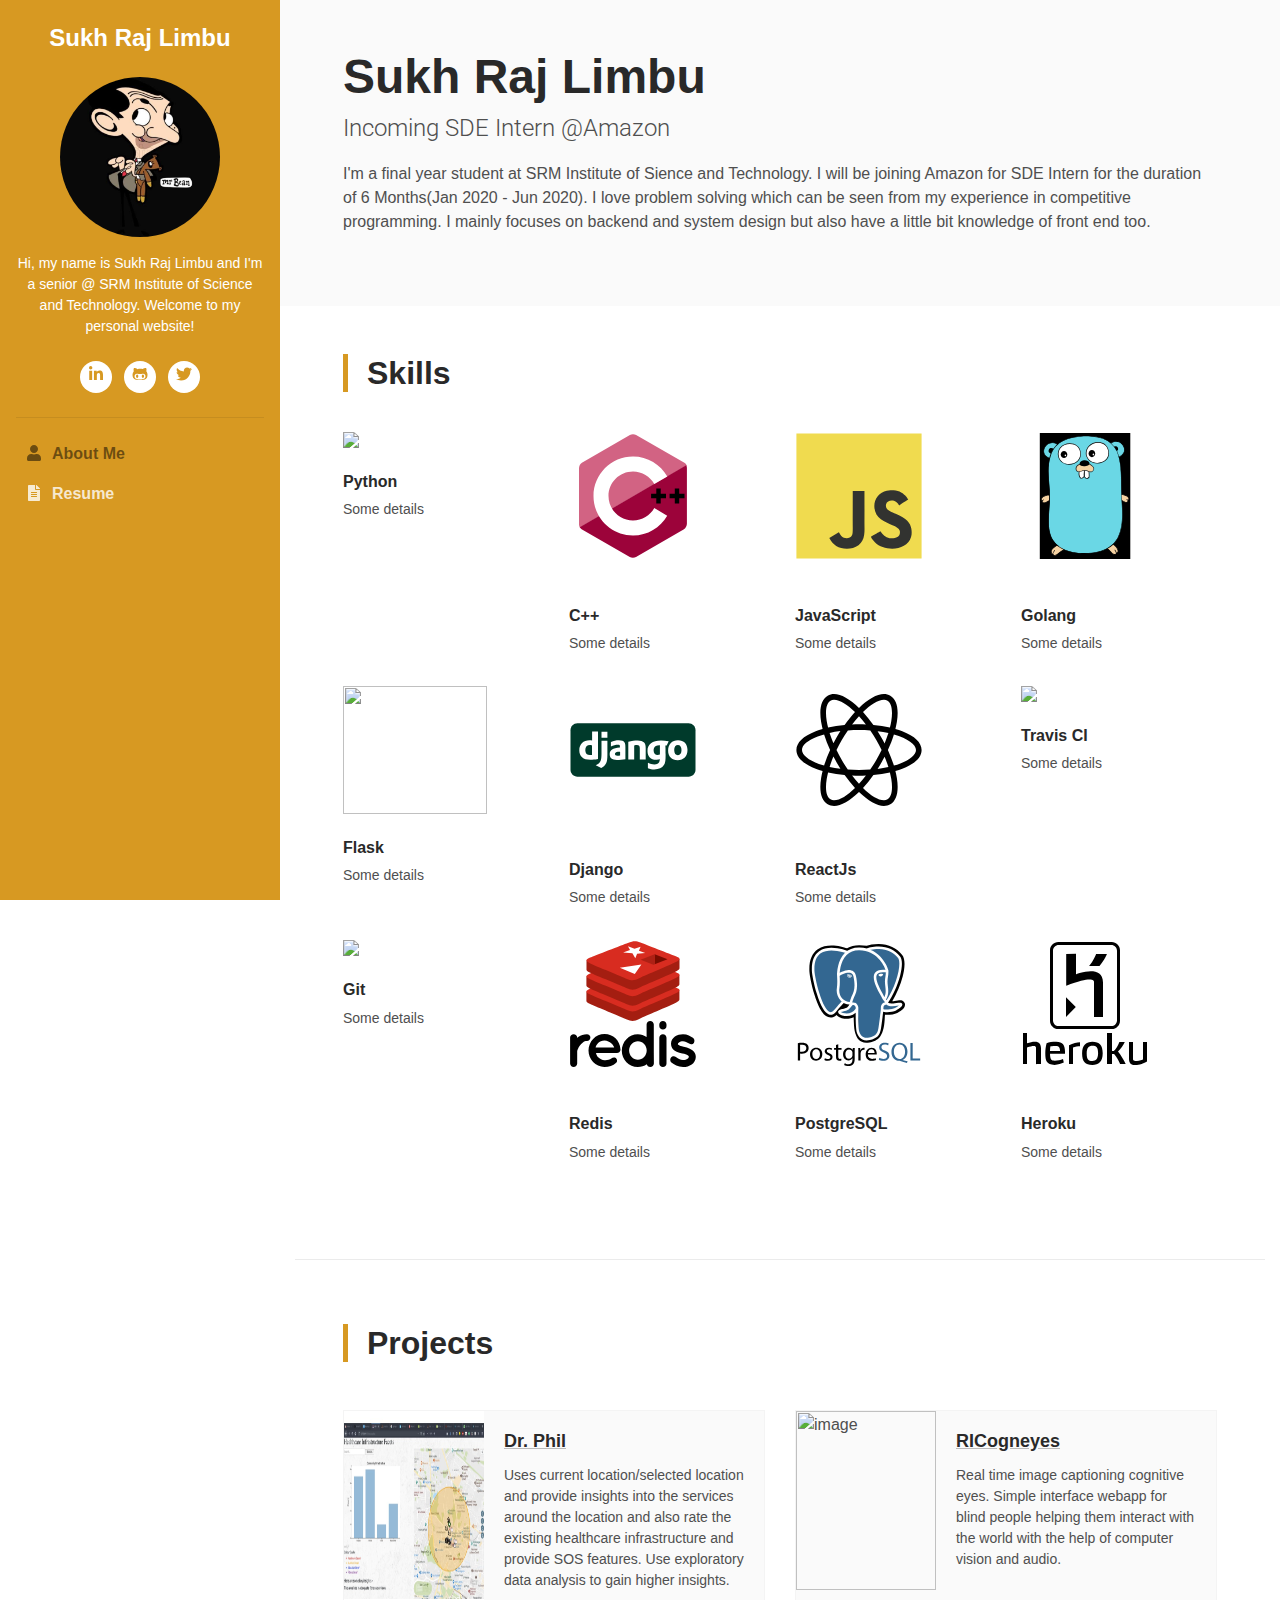
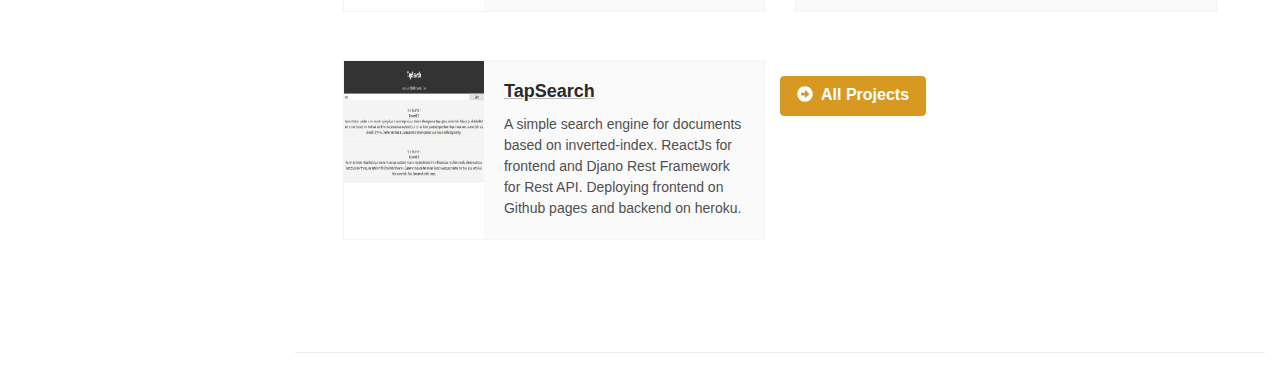
==== commit 9578506d: "Subtle changes" ====
--- a/index.html
+++ b/index.html
@@ -5,7 +5,7 @@
 	<meta charset="utf-8">
 	<meta http-equiv="X-UA-Compatible" content="IE=edge">
 	<meta name="viewport" content="width=device-width, initial-scale=1.0"> 
-	<style type="text/css"> svg:not(:root).svg-inline--fa{overflow:visible}.svg-inline--fa{display:inline-block;font-size:inherit;height:1em;overflow:visible;vertical-align:-.125em}.svg-inline--fa.fa-lg{vertical-align:-.225em}.svg-inline--fa.fa-w-1{width:.0625em}.svg-inline--fa.fa-w-2{width:.125em}.svg-inline--fa.fa-w-3{width:.1875em}.svg-inline--fa.fa-w-4{width:.25em}.svg-inline--fa.fa-w-5{width:.3125em}.svg-inline--fa.fa-w-6{width:.375em}.svg-inline--fa.fa-w-7{width:.4375em}.svg-inline--fa.fa-w-8{width:.5em}.svg-inline--fa.fa-w-9{width:.5625em}.svg-inline--fa.fa-w-10{width:.625em}.svg-inline--fa.fa-w-11{width:.6875em}.svg-inline--fa.fa-w-12{width:.75em}.svg-inline--fa.fa-w-13{width:.8125em}.svg-inline--fa.fa-w-14{width:.875em}.svg-inline--fa.fa-w-15{width:.9375em}.svg-inline--fa.fa-w-16{width:1em}.svg-inline--fa.fa-w-17{width:1.0625em}.svg-inline--fa.fa-w-18{width:1.125em}.svg-inline--fa.fa-w-19{width:1.1875em}.svg-inline--fa.fa-w-20{width:1.25em}.svg-inline--fa.fa-pull-left{margin-right:.3em;width:auto}.svg-inline--fa.fa-pull-right{margin-left:.3em;width:auto}.svg-inline--fa.fa-border{height:1.5em}.svg-inline--fa.fa-li{width:2em}.svg-inline--fa.fa-fw{width:1.25em}.fa-layers svg.svg-inline--fa{bottom:0;left:0;margin:auto;position:absolute;right:0;top:0}.fa-layers{display:inline-block;height:1em;position:relative;text-align:center;vertical-align:-.125em;width:1em}.fa-layers svg.svg-inline--fa{-webkit-transform-origin:center center;transform-origin:center center}.fa-layers-counter,.fa-layers-text{display:inline-block;position:absolute;text-align:center}.fa-layers-text{left:50%;top:50%;-webkit-transform:translate(-50%,-50%);transform:translate(-50%,-50%);-webkit-transform-origin:center center;transform-origin:center center}.fa-layers-counter{background-color:#ff253a;border-radius:1em;-webkit-box-sizing:border-box;box-sizing:border-box;color:#fff;height:1.5em;line-height:1;max-width:5em;min-width:1.5em;overflow:hidden;padding:.25em;right:0;text-overflow:ellipsis;top:0;-webkit-transform:scale(.25);transform:scale(.25);-webkit-transform-origin:top right;transform-origin:top right}.fa-layers-bottom-right{bottom:0;right:0;top:auto;-webkit-transform:scale(.25);transform:scale(.25);-webkit-transform-origin:bottom right;transform-origin:bottom right}.fa-layers-bottom-left{bottom:0;left:0;right:auto;top:auto;-webkit-transform:scale(.25);transform:scale(.25);-webkit-transform-origin:bottom left;transform-origin:bottom left}.fa-layers-top-right{right:0;top:0;-webkit-transform:scale(.25);transform:scale(.25);-webkit-transform-origin:top right;transform-origin:top right}.fa-layers-top-left{left:0;right:auto;top:0;-webkit-transform:scale(.25);transform:scale(.25);-webkit-transform-origin:top left;transform-origin:top left}.fa-lg{font-size:1.3333333333em;line-height:.75em;vertical-align:-.0667em}.fa-xs{font-size:.75em}.fa-sm{font-size:.875em}.fa-1x{font-size:1em}.fa-2x{font-size:2em}.fa-3x{font-size:3em}.fa-4x{font-size:4em}.fa-5x{font-size:5em}.fa-6x{font-size:6em}.fa-7x{font-size:7em}.fa-8x{font-size:8em}.fa-9x{font-size:9em}.fa-10x{font-size:10em}.fa-fw{text-align:center;width:1.25em}.fa-ul{list-style-type:none;margin-left:2.5em;padding-left:0}.fa-ul>li{position:relative}.fa-li{left:-2em;position:absolute;text-align:center;width:2em;line-height:inherit}.fa-border{border:solid .08em #eee;border-radius:.1em;padding:.2em .25em .15em}.fa-pull-left{float:left}.fa-pull-right{float:right}.fa.fa-pull-left,.fab.fa-pull-left,.fal.fa-pull-left,.far.fa-pull-left,.fas.fa-pull-left{margin-right:.3em}.fa.fa-pull-right,.fab.fa-pull-right,.fal.fa-pull-right,.far.fa-pull-right,.fas.fa-pull-right{margin-left:.3em}.fa-spin{-webkit-animation:fa-spin 2s infinite linear;animation:fa-spin 2s infinite linear}.fa-pulse{-webkit-animation:fa-spin 1s infinite steps(8);animation:fa-spin 1s infinite steps(8)}@-webkit-keyframes fa-spin{0%{-webkit-transform:rotate(0);transform:rotate(0)}100%{-webkit-transform:rotate(360deg);transform:rotate(360deg)}}@keyframes fa-spin{0%{-webkit-transform:rotate(0);transform:rotate(0)}100%{-webkit-transform:rotate(360deg);transform:rotate(360deg)}}.fa-rotate-90{-webkit-transform:rotate(90deg);transform:rotate(90deg)}.fa-rotate-180{-webkit-transform:rotate(180deg);transform:rotate(180deg)}.fa-rotate-270{-webkit-transform:rotate(270deg);transform:rotate(270deg)}.fa-flip-horizontal{-webkit-transform:scale(-1,1);transform:scale(-1,1)}.fa-flip-vertical{-webkit-transform:scale(1,-1);transform:scale(1,-1)}.fa-flip-both,.fa-flip-horizontal.fa-flip-vertical{-webkit-transform:scale(-1,-1);transform:scale(-1,-1)}:root .fa-flip-both,:root .fa-flip-horizontal,:root .fa-flip-vertical,:root .fa-rotate-180,:root .fa-rotate-270,:root .fa-rotate-90{-webkit-filter:none;filter:none}.fa-stack{display:inline-block;height:2em;position:relative;width:2.5em}.fa-stack-1x,.fa-stack-2x{bottom:0;left:0;margin:auto;position:absolute;right:0;top:0}.svg-inline--fa.fa-stack-1x{height:1em;width:1.25em}.svg-inline--fa.fa-stack-2x{height:2em;width:2.5em}.fa-inverse{color:#fff}.sr-only{border:0;clip:rect(0,0,0,0);height:1px;margin:-1px;overflow:hidden;padding:0;position:absolute;width:1px}.sr-only-focusable:active,.sr-only-focusable:focus{clip:auto;height:auto;margin:0;overflow:visible;position:static;width:auto}.svg-inline--fa .fa-primary{fill:var(--fa-primary-color,currentColor);opacity:1;opacity:var(--fa-primary-opacity,1)}.svg-inline--fa .fa-secondary{fill:var(--fa-secondary-color,currentColor);opacity:.4;opacity:var(--fa-secondary-opacity,.4)}.svg-inline--fa.fa-swap-opacity .fa-primary{opacity:.4;opacity:var(--fa-secondary-opacity,.4)}.svg-inline--fa.fa-swap-opacity .fa-secondary{opacity:1;opacity:var(--fa-primary-opacity,1)}.svg-inline--fa mask .fa-primary,.svg-inline--fa mask .fa-secondary{fill:#000}.fad.fa-inverse{color:#fff}</style><link rel="shortcut icon" href="bean.png"> 
+	<style type="text/css"> svg:not(:root).svg-inline--fa{overflow:visible}.svg-inline--fa{display:inline-block;font-size:inherit;height:1em;overflow:visible;vertical-align:-.125em}.svg-inline--fa.fa-lg{vertical-align:-.225em}.svg-inline--fa.fa-w-1{width:.0625em}.svg-inline--fa.fa-w-2{width:.125em}.svg-inline--fa.fa-w-3{width:.1875em}.svg-inline--fa.fa-w-4{width:.25em}.svg-inline--fa.fa-w-5{width:.3125em}.svg-inline--fa.fa-w-6{width:.375em}.svg-inline--fa.fa-w-7{width:.4375em}.svg-inline--fa.fa-w-8{width:.5em}.svg-inline--fa.fa-w-9{width:.5625em}.svg-inline--fa.fa-w-10{width:.625em}.svg-inline--fa.fa-w-11{width:.6875em}.svg-inline--fa.fa-w-12{width:.75em}.svg-inline--fa.fa-w-13{width:.8125em}.svg-inline--fa.fa-w-14{width:.875em}.svg-inline--fa.fa-w-15{width:.9375em}.svg-inline--fa.fa-w-16{width:1em}.svg-inline--fa.fa-w-17{width:1.0625em}.svg-inline--fa.fa-w-18{width:1.125em}.svg-inline--fa.fa-w-19{width:1.1875em}.svg-inline--fa.fa-w-20{width:1.25em}.svg-inline--fa.fa-pull-left{margin-right:.3em;width:auto}.svg-inline--fa.fa-pull-right{margin-left:.3em;width:auto}.svg-inline--fa.fa-border{height:1.5em}.svg-inline--fa.fa-li{width:2em}.svg-inline--fa.fa-fw{width:1.25em}.fa-layers svg.svg-inline--fa{bottom:0;left:0;margin:auto;position:absolute;right:0;top:0}.fa-layers{display:inline-block;height:1em;position:relative;text-align:center;vertical-align:-.125em;width:1em}.fa-layers svg.svg-inline--fa{-webkit-transform-origin:center center;transform-origin:center center}.fa-layers-counter,.fa-layers-text{display:inline-block;position:absolute;text-align:center}.fa-layers-text{left:50%;top:50%;-webkit-transform:translate(-50%,-50%);transform:translate(-50%,-50%);-webkit-transform-origin:center center;transform-origin:center center}.fa-layers-counter{background-color:#ff253a;border-radius:1em;-webkit-box-sizing:border-box;box-sizing:border-box;color:#fff;height:1.5em;line-height:1;max-width:5em;min-width:1.5em;overflow:hidden;padding:.25em;right:0;text-overflow:ellipsis;top:0;-webkit-transform:scale(.25);transform:scale(.25);-webkit-transform-origin:top right;transform-origin:top right}.fa-layers-bottom-right{bottom:0;right:0;top:auto;-webkit-transform:scale(.25);transform:scale(.25);-webkit-transform-origin:bottom right;transform-origin:bottom right}.fa-layers-bottom-left{bottom:0;left:0;right:auto;top:auto;-webkit-transform:scale(.25);transform:scale(.25);-webkit-transform-origin:bottom left;transform-origin:bottom left}.fa-layers-top-right{right:0;top:0;-webkit-transform:scale(.25);transform:scale(.25);-webkit-transform-origin:top right;transform-origin:top right}.fa-layers-top-left{left:0;right:auto;top:0;-webkit-transform:scale(.25);transform:scale(.25);-webkit-transform-origin:top left;transform-origin:top left}.fa-lg{font-size:1.3333333333em;line-height:.75em;vertical-align:-.0667em}.fa-xs{font-size:.75em}.fa-sm{font-size:.875em}.fa-1x{font-size:1em}.fa-2x{font-size:2em}.fa-3x{font-size:3em}.fa-4x{font-size:4em}.fa-5x{font-size:5em}.fa-6x{font-size:6em}.fa-7x{font-size:7em}.fa-8x{font-size:8em}.fa-9x{font-size:9em}.fa-10x{font-size:10em}.fa-fw{text-align:center;width:1.25em}.fa-ul{list-style-type:none;margin-left:2.5em;padding-left:0}.fa-ul>li{position:relative}.fa-li{left:-2em;position:absolute;text-align:center;width:2em;line-height:inherit}.fa-border{border:solid .08em #eee;border-radius:.1em;padding:.2em .25em .15em}.fa-pull-left{float:left}.fa-pull-right{float:right}.fa.fa-pull-left,.fab.fa-pull-left,.fal.fa-pull-left,.far.fa-pull-left,.fas.fa-pull-left{margin-right:.3em}.fa.fa-pull-right,.fab.fa-pull-right,.fal.fa-pull-right,.far.fa-pull-right,.fas.fa-pull-right{margin-left:.3em}.fa-spin{-webkit-animation:fa-spin 2s infinite linear;animation:fa-spin 2s infinite linear}.fa-pulse{-webkit-animation:fa-spin 1s infinite steps(8);animation:fa-spin 1s infinite steps(8)}@-webkit-keyframes fa-spin{0%{-webkit-transform:rotate(0);transform:rotate(0)}100%{-webkit-transform:rotate(360deg);transform:rotate(360deg)}}@keyframes fa-spin{0%{-webkit-transform:rotate(0);transform:rotate(0)}100%{-webkit-transform:rotate(360deg);transform:rotate(360deg)}}.fa-rotate-90{-webkit-transform:rotate(90deg);transform:rotate(90deg)}.fa-rotate-180{-webkit-transform:rotate(180deg);transform:rotate(180deg)}.fa-rotate-270{-webkit-transform:rotate(270deg);transform:rotate(270deg)}.fa-flip-horizontal{-webkit-transform:scale(-1,1);transform:scale(-1,1)}.fa-flip-vertical{-webkit-transform:scale(1,-1);transform:scale(1,-1)}.fa-flip-both,.fa-flip-horizontal.fa-flip-vertical{-webkit-transform:scale(-1,-1);transform:scale(-1,-1)}:root .fa-flip-both,:root .fa-flip-horizontal,:root .fa-flip-vertical,:root .fa-rotate-180,:root .fa-rotate-270,:root .fa-rotate-90{-webkit-filter:none;filter:none}.fa-stack{display:inline-block;height:2em;position:relative;width:2.5em}.fa-stack-1x,.fa-stack-2x{bottom:0;left:0;margin:auto;position:absolute;right:0;top:0}.svg-inline--fa.fa-stack-1x{height:1em;width:1.25em}.svg-inline--fa.fa-stack-2x{height:2em;width:2.5em}.fa-inverse{color:#fff}.sr-only{border:0;clip:rect(0,0,0,0);height:1px;margin:-1px;overflow:hidden;padding:0;position:absolute;width:1px}.sr-only-focusable:active,.sr-only-focusable:focus{clip:auto;height:auto;margin:0;overflow:visible;position:static;width:auto}.svg-inline--fa .fa-primary{fill:var(--fa-primary-color,currentColor);opacity:1;opacity:var(--fa-primary-opacity,1)}.svg-inline--fa .fa-secondary{fill:var(--fa-secondary-color,currentColor);opacity:.4;opacity:var(--fa-secondary-opacity,.4)}.svg-inline--fa.fa-swap-opacity .fa-primary{opacity:.4;opacity:var(--fa-secondary-opacity,.4)}.svg-inline--fa.fa-swap-opacity .fa-secondary{opacity:1;opacity:var(--fa-primary-opacity,1)}.svg-inline--fa mask .fa-primary,.svg-inline--fa mask .fa-secondary{fill:#000}.fad.fa-inverse{color:#fff}</style><link rel="shortcut icon" href="images/bean.png"> 
 	
 	<!-- Google Fonts -->
 	<link href="https://fonts.googleapis.com/css?family=Roboto:300,400,500,700" rel="stylesheet">
@@ -24,14 +24,14 @@
 			
 			<nav class="navbar navbar-expand-lg navbar-dark">
 				
-				<div id="navigation" class="navbar-expand-lg flex-column" style="">
+				<div id="navigation" class="navbar-expand-lg flex-column">
 					<div class="profile-section pt-3 pt-lg-0">
-						<img class="profile-image mb-3 rounded-circle mx-auto" src="bean.png" alt="image">			
+						<img class="profile-image mb-3 rounded-circle mx-auto" src="images/bean.png" alt="image">			
 						<div class="bio mb-3">Hi, my name is Sukh Raj Limbu and I'm a senior @ SRM Institute of Science and Technology. Welcome to my personal website!</div><!--//bio-->
 						<ul class="social-list list-inline py-2 mx-auto">
-							<li class="list-inline-item"><a href="https://twitter.com/sorablaze_11"><svg class="svg-inline--fa fa-twitter fa-w-16 fa-fw" aria-hidden="true" focusable="false" data-prefix="fab" data-icon="twitter" role="img" xmlns="http://www.w3.org/2000/svg" viewBox="0 0 512 512" data-fa-i2svg=""><path fill="currentColor" d="M459.37 151.716c.325 4.548.325 9.097.325 13.645 0 138.72-105.583 298.558-298.558 298.558-59.452 0-114.68-17.219-161.137-47.106 8.447.974 16.568 1.299 25.34 1.299 49.055 0 94.213-16.568 130.274-44.832-46.132-.975-84.792-31.188-98.112-72.772 6.498.974 12.995 1.624 19.818 1.624 9.421 0 18.843-1.3 27.614-3.573-48.081-9.747-84.143-51.98-84.143-102.985v-1.299c13.969 7.797 30.214 12.67 47.431 13.319-28.264-18.843-46.781-51.005-46.781-87.391 0-19.492 5.197-37.36 14.294-52.954 51.655 63.675 129.3 105.258 216.365 109.807-1.624-7.797-2.599-15.918-2.599-24.04 0-57.828 46.782-104.934 104.934-104.934 30.213 0 57.502 12.67 76.67 33.137 23.715-4.548 46.456-13.32 66.599-25.34-7.798 24.366-24.366 44.833-46.132 57.827 21.117-2.273 41.584-8.122 60.426-16.243-14.292 20.791-32.161 39.308-52.628 54.253z"></path></svg><!-- <i class="fab fa-twitter fa-fw"></i> --></a></li>
-							<li class="list-inline-item"><a href="https://linkedin.com/in/sorablaze11"><svg class="svg-inline--fa fa-linkedin-in fa-w-14 fa-fw" aria-hidden="true" focusable="false" data-prefix="fab" data-icon="linkedin-in" role="img" xmlns="http://www.w3.org/2000/svg" viewBox="0 0 448 512" data-fa-i2svg=""><path fill="currentColor" d="M100.28 448H7.4V148.9h92.88zM53.79 108.1C24.09 108.1 0 83.5 0 53.8a53.79 53.79 0 0 1 107.58 0c0 29.7-24.1 54.3-53.79 54.3zM447.9 448h-92.68V302.4c0-34.7-.7-79.2-48.29-79.2-48.29 0-55.69 37.7-55.69 76.7V448h-92.78V148.9h89.08v40.8h1.3c12.4-23.5 42.69-48.3 87.88-48.3 94 0 111.28 61.9 111.28 142.3V448z"></path></svg><!-- <i class="fab fa-linkedin-in fa-fw"></i> --></a></li>
-              <li class="list-inline-item"><a href="https://github.com/sorablaze11"><svg class="svg-inline--fa fa-github-alt fa-w-15 fa-fw" aria-hidden="true" focusable="false" data-prefix="fab" data-icon="github-alt" role="img" xmlns="http://www.w3.org/2000/svg" viewBox="0 0 480 512" data-fa-i2svg=""><path fill="currentColor" d="M186.1 328.7c0 20.9-10.9 55.1-36.7 55.1s-36.7-34.2-36.7-55.1 10.9-55.1 36.7-55.1 36.7 34.2 36.7 55.1zM480 278.2c0 31.9-3.2 65.7-17.5 95-37.9 76.6-142.1 74.8-216.7 74.8-75.8 0-186.2 2.7-225.6-74.8-14.6-29-20.2-63.1-20.2-95 0-41.9 13.9-81.5 41.5-113.6-5.2-15.8-7.7-32.4-7.7-48.8 0-21.5 4.9-32.3 14.6-51.8 45.3 0 74.3 9 108.8 36 29-6.9 58.8-10 88.7-10 27 0 54.2 2.9 80.4 9.2 34-26.7 63-35.2 107.8-35.2 9.8 19.5 14.6 30.3 14.6 51.8 0 16.4-2.6 32.7-7.7 48.2 27.5 32.4 39 72.3 39 114.2zm-64.3 50.5c0-43.9-26.7-82.6-73.5-82.6-18.9 0-37 3.4-56 6-14.9 2.3-29.8 3.2-45.1 3.2-15.2 0-30.1-.9-45.1-3.2-18.7-2.6-37-6-56-6-46.8 0-73.5 38.7-73.5 82.6 0 87.8 80.4 101.3 150.4 101.3h48.2c70.3 0 150.6-13.4 150.6-101.3zm-82.6-55.1c-25.8 0-36.7 34.2-36.7 55.1s10.9 55.1 36.7 55.1 36.7-34.2 36.7-55.1-10.9-55.1-36.7-55.1z"></path></svg><!-- <i class="fab fa-github-alt fa-fw"></i> --></a></li>
+							<li class="list-inline-item"><a target="blank" href="https://linkedin.com/in/sorablaze11"><svg class="svg-inline--fa fa-linkedin-in fa-w-14 fa-fw" aria-hidden="true" focusable="false" data-prefix="fab" data-icon="linkedin-in" role="img" xmlns="http://www.w3.org/2000/svg" viewBox="0 0 448 512" data-fa-i2svg=""><path fill="currentColor" d="M100.28 448H7.4V148.9h92.88zM53.79 108.1C24.09 108.1 0 83.5 0 53.8a53.79 53.79 0 0 1 107.58 0c0 29.7-24.1 54.3-53.79 54.3zM447.9 448h-92.68V302.4c0-34.7-.7-79.2-48.29-79.2-48.29 0-55.69 37.7-55.69 76.7V448h-92.78V148.9h89.08v40.8h1.3c12.4-23.5 42.69-48.3 87.88-48.3 94 0 111.28 61.9 111.28 142.3V448z"></path></svg><!-- <i class="fab fa-linkedin-in fa-fw"></i> --></a></li>
+							<li class="list-inline-item"><a target="blank" href="https://github.com/sorablaze11"><svg class="svg-inline--fa fa-github-alt fa-w-15 fa-fw" aria-hidden="true" focusable="false" data-prefix="fab" data-icon="github-alt" role="img" xmlns="http://www.w3.org/2000/svg" viewBox="0 0 480 512" data-fa-i2svg=""><path fill="currentColor" d="M186.1 328.7c0 20.9-10.9 55.1-36.7 55.1s-36.7-34.2-36.7-55.1 10.9-55.1 36.7-55.1 36.7 34.2 36.7 55.1zM480 278.2c0 31.9-3.2 65.7-17.5 95-37.9 76.6-142.1 74.8-216.7 74.8-75.8 0-186.2 2.7-225.6-74.8-14.6-29-20.2-63.1-20.2-95 0-41.9 13.9-81.5 41.5-113.6-5.2-15.8-7.7-32.4-7.7-48.8 0-21.5 4.9-32.3 14.6-51.8 45.3 0 74.3 9 108.8 36 29-6.9 58.8-10 88.7-10 27 0 54.2 2.9 80.4 9.2 34-26.7 63-35.2 107.8-35.2 9.8 19.5 14.6 30.3 14.6 51.8 0 16.4-2.6 32.7-7.7 48.2 27.5 32.4 39 72.3 39 114.2zm-64.3 50.5c0-43.9-26.7-82.6-73.5-82.6-18.9 0-37 3.4-56 6-14.9 2.3-29.8 3.2-45.1 3.2-15.2 0-30.1-.9-45.1-3.2-18.7-2.6-37-6-56-6-46.8 0-73.5 38.7-73.5 82.6 0 87.8 80.4 101.3 150.4 101.3h48.2c70.3 0 150.6-13.4 150.6-101.3zm-82.6-55.1c-25.8 0-36.7 34.2-36.7 55.1s10.9 55.1 36.7 55.1 36.7-34.2 36.7-55.1-10.9-55.1-36.7-55.1z"></path></svg><!-- <i class="fab fa-github-alt fa-fw"></i> --></a></li>
+							<li class="list-inline-item"><a target="blank" href="https://twitter.com/sorablaze_11"><svg class="svg-inline--fa fa-twitter fa-w-16 fa-fw" aria-hidden="true" focusable="false" data-prefix="fab" data-icon="twitter" role="img" xmlns="http://www.w3.org/2000/svg" viewBox="0 0 512 512" data-fa-i2svg=""><path fill="currentColor" d="M459.37 151.716c.325 4.548.325 9.097.325 13.645 0 138.72-105.583 298.558-298.558 298.558-59.452 0-114.68-17.219-161.137-47.106 8.447.974 16.568 1.299 25.34 1.299 49.055 0 94.213-16.568 130.274-44.832-46.132-.975-84.792-31.188-98.112-72.772 6.498.974 12.995 1.624 19.818 1.624 9.421 0 18.843-1.3 27.614-3.573-48.081-9.747-84.143-51.98-84.143-102.985v-1.299c13.969 7.797 30.214 12.67 47.431 13.319-28.264-18.843-46.781-51.005-46.781-87.391 0-19.492 5.197-37.36 14.294-52.954 51.655 63.675 129.3 105.258 216.365 109.807-1.624-7.797-2.599-15.918-2.599-24.04 0-57.828 46.782-104.934 104.934-104.934 30.213 0 57.502 12.67 76.67 33.137 23.715-4.548 46.456-13.32 66.599-25.34-7.798 24.366-24.366 44.833-46.132 57.827 21.117-2.273 41.584-8.122 60.426-16.243-14.292 20.791-32.161 39.308-52.628 54.253z"></path></svg><!-- <i class="fab fa-twitter fa-fw"></i> --></a></li>
 						</ul><!--//social-list-->
 						<hr> 
 					</div><!--//profile-section-->
@@ -43,12 +43,9 @@
 						<li class="nav-item">
 							<a class="nav-link" href="resume.pdf" target="_blank"><svg class="svg-inline--fa fa-file-alt fa-w-12 fa-fw mr-2" aria-hidden="true" focusable="false" data-prefix="fas" data-icon="file-alt" role="img" xmlns="http://www.w3.org/2000/svg" viewBox="0 0 384 512" data-fa-i2svg=""><path fill="currentColor" d="M224 136V0H24C10.7 0 0 10.7 0 24v464c0 13.3 10.7 24 24 24h336c13.3 0 24-10.7 24-24V160H248c-13.2 0-24-10.8-24-24zm64 236c0 6.6-5.4 12-12 12H108c-6.6 0-12-5.4-12-12v-8c0-6.6 5.4-12 12-12h168c6.6 0 12 5.4 12 12v8zm0-64c0 6.6-5.4 12-12 12H108c-6.6 0-12-5.4-12-12v-8c0-6.6 5.4-12 12-12h168c6.6 0 12 5.4 12 12v8zm0-72v8c0 6.6-5.4 12-12 12H108c-6.6 0-12-5.4-12-12v-8c0-6.6 5.4-12 12-12h168c6.6 0 12 5.4 12 12zm96-114.1v6.1H256V0h6.1c6.4 0 12.5 2.5 17 7l97.9 98c4.5 4.5 7 10.6 7 16.9z"></path></svg><!-- <i class="fas fa-file-alt fa-fw mr-2"></i> -->Resume</a>
 						</li>
-						<li class="nav-item">
-							<a class="nav-link" href=""><svg class="svg-inline--fa fa-blog fa-w-16 fa-fw mr-2" aria-hidden="true" focusable="false" data-prefix="fas" data-icon="blog" role="img" xmlns="http://www.w3.org/2000/svg" viewBox="0 0 512 512" data-fa-i2svg=""><path fill="currentColor" d="M172.2 226.8c-14.6-2.9-28.2 8.9-28.2 23.8V301c0 10.2 7.1 18.4 16.7 22 18.2 6.8 31.3 24.4 31.3 45 0 26.5-21.5 48-48 48s-48-21.5-48-48V120c0-13.3-10.7-24-24-24H24c-13.3 0-24 10.7-24 24v248c0 89.5 82.1 160.2 175 140.7 54.4-11.4 98.3-55.4 109.7-109.7 17.4-82.9-37-157.2-112.5-172.2zM209 0c-9.2-.5-17 6.8-17 16v31.6c0 8.5 6.6 15.5 15 15.9 129.4 7 233.4 112 240.9 241.5.5 8.4 7.5 15 15.9 15h32.1c9.2 0 16.5-7.8 16-17C503.4 139.8 372.2 8.6 209 0zm.3 96c-9.3-.7-17.3 6.7-17.3 16.1v32.1c0 8.4 6.5 15.3 14.8 15.9 76.8 6.3 138 68.2 144.9 145.2.8 8.3 7.6 14.7 15.9 14.7h32.2c9.3 0 16.8-8 16.1-17.3-8.4-110.1-96.5-198.2-206.6-206.7z"></path></svg><!-- <i class="fas fa-blog fa-fw mr-2"></i> -->Blog</a>
-						</li>
-						<li class="nav-item">
-							<a class="nav-link" href=""><svg class="svg-inline--fa fa-envelope-open-text fa-w-16 fa-fw mr-2" aria-hidden="true" focusable="false" data-prefix="fas" data-icon="envelope-open-text" role="img" xmlns="http://www.w3.org/2000/svg" viewBox="0 0 512 512" data-fa-i2svg=""><path fill="currentColor" d="M176 216h160c8.84 0 16-7.16 16-16v-16c0-8.84-7.16-16-16-16H176c-8.84 0-16 7.16-16 16v16c0 8.84 7.16 16 16 16zm-16 80c0 8.84 7.16 16 16 16h160c8.84 0 16-7.16 16-16v-16c0-8.84-7.16-16-16-16H176c-8.84 0-16 7.16-16 16v16zm96 121.13c-16.42 0-32.84-5.06-46.86-15.19L0 250.86V464c0 26.51 21.49 48 48 48h416c26.51 0 48-21.49 48-48V250.86L302.86 401.94c-14.02 10.12-30.44 15.19-46.86 15.19zm237.61-254.18c-8.85-6.94-17.24-13.47-29.61-22.81V96c0-26.51-21.49-48-48-48h-77.55c-3.04-2.2-5.87-4.26-9.04-6.56C312.6 29.17 279.2-.35 256 0c-23.2-.35-56.59 29.17-73.41 41.44-3.17 2.3-6 4.36-9.04 6.56H96c-26.51 0-48 21.49-48 48v44.14c-12.37 9.33-20.76 15.87-29.61 22.81A47.995 47.995 0 0 0 0 200.72v10.65l96 69.35V96h320v184.72l96-69.35v-10.65c0-14.74-6.78-28.67-18.39-37.77z"></path></svg><!-- <i class="fas fa-envelope-open-text fa-fw mr-2"></i> -->Contact</a>
-						</li>
+						<!-- <li class="nav-item"> -->
+							<!-- <a class="nav-link" href=""><svg class="svg-inline--fa fa-blog fa-w-16 fa-fw mr-2" aria-hidden="true" focusable="false" data-prefix="fas" data-icon="blog" role="img" xmlns="http://www.w3.org/2000/svg" viewBox="0 0 512 512" data-fa-i2svg=""><path fill="currentColor" d="M172.2 226.8c-14.6-2.9-28.2 8.9-28.2 23.8V301c0 10.2 7.1 18.4 16.7 22 18.2 6.8 31.3 24.4 31.3 45 0 26.5-21.5 48-48 48s-48-21.5-48-48V120c0-13.3-10.7-24-24-24H24c-13.3 0-24 10.7-24 24v248c0 89.5 82.1 160.2 175 140.7 54.4-11.4 98.3-55.4 109.7-109.7 17.4-82.9-37-157.2-112.5-172.2zM209 0c-9.2-.5-17 6.8-17 16v31.6c0 8.5 6.6 15.5 15 15.9 129.4 7 233.4 112 240.9 241.5.5 8.4 7.5 15 15.9 15h32.1c9.2 0 16.5-7.8 16-17C503.4 139.8 372.2 8.6 209 0zm.3 96c-9.3-.7-17.3 6.7-17.3 16.1v32.1c0 8.4 6.5 15.3 14.8 15.9 76.8 6.3 138 68.2 144.9 145.2.8 8.3 7.6 14.7 15.9 14.7h32.2c9.3 0 16.8-8 16.1-17.3-8.4-110.1-96.5-198.2-206.6-206.7z"></path></svg><i class="fas fa-blog fa-fw mr-2"></i>Blog</a> -->
+						<!-- </li> -->
 					</ul>				
 				</div>
 			</nav>
@@ -200,167 +197,61 @@
 		
 		<section class="featured-section p-3 p-lg-5">
 			<div class="container">
-				<h2 class="section-title font-weight-bold mb-5">Featured Projects</h2>
+				<h2 class="section-title font-weight-bold mb-5">Projects</h2>
 				<div class="row">
 					<div class="col-md-6 mb-5">
 						<div class="card project-card">
 							<div class="row no-gutters">
 								<div class="col-lg-4 card-img-holder">
-									<img src="assets/images/project/project-1.jpg" class="card-img" alt="image">
+									<img src="images/drphil.png" class="card-img" alt="image">
 								</div>
 								<div class="col-lg-8">
 									<div class="card-body">
-										<h5 class="card-title"><a href="project.html" class="theme-link">Project Heading</a></h5>
-										<p class="card-text">Project intro lorem ipsum dolor sit amet, consectetuer adipiscing elit. Cum sociis natoque penatibus et magnis dis parturient montes.</p>
-										<p class="card-text"><small class="text-muted">Client: Google</small></p>
+										<h5 class="card-title"><a target="blank" href="https://github.com/sorablaze11/MSHACKSubmission" class="theme-link">Dr. Phil</a></h5>
+										<p class="card-text">Uses current location/selected location and provide insights into the services around the location and also rate the existing healthcare infrastructure and provide SOS features. Use exploratory data analysis to gain higher insights.</p>
 									</div>
 								</div>
 							</div>
-							<div class="link-mask">
-								<a class="link-mask-link" href="project.html"></a>
-								<div class="link-mask-text">
-									<a class="btn btn-secondary" href="project.html">
-										<svg class="svg-inline--fa fa-eye fa-w-18 mr-2" aria-hidden="true" focusable="false" data-prefix="fas" data-icon="eye" role="img" xmlns="http://www.w3.org/2000/svg" viewBox="0 0 576 512" data-fa-i2svg=""><path fill="currentColor" d="M572.52 241.4C518.29 135.59 410.93 64 288 64S57.68 135.64 3.48 241.41a32.35 32.35 0 0 0 0 29.19C57.71 376.41 165.07 448 288 448s230.32-71.64 284.52-177.41a32.35 32.35 0 0 0 0-29.19zM288 400a144 144 0 1 1 144-144 143.93 143.93 0 0 1-144 144zm0-240a95.31 95.31 0 0 0-25.31 3.79 47.85 47.85 0 0 1-66.9 66.9A95.78 95.78 0 1 0 288 160z"></path></svg><!-- <i class="fas fa-eye mr-2"></i> -->View Case Study
-									</a>
-								</div>
-							</div><!--//link-mask-->
-						</div><!--//card-->
-					</div><!--//col-->
-					<div class="col-md-6 mb-5">	
-						<div class="card project-card">
-							<div class="row no-gutters">
-								<div class="col-lg-4 card-img-holder">
-									<img src="assets/images/project/project-2.jpg" class="card-img" alt="image">
-								</div>
-								<div class="col-lg-8">
-									<div class="card-body">
-										<h5 class="card-title"><a href="project.html" class="theme-link">Project Heading</a></h5>
-										<p class="card-text">Lorem ipsum dolor sit amet, consectetuer adipiscing elit. Cum sociis natoque penatibus et magnis dis parturient montes, nascetur ridiculus mus. </p>
-										<p class="card-text"><small class="text-muted">Client: Dropbox</small></p>
-									</div>
-								</div>
-							</div>
-							<div class="link-mask">
-								<a class="link-mask-link" href="project.html"></a>
-								<div class="link-mask-text">
-									<a class="btn btn-secondary" href="project.html">
-										<svg class="svg-inline--fa fa-eye fa-w-18 mr-2" aria-hidden="true" focusable="false" data-prefix="fas" data-icon="eye" role="img" xmlns="http://www.w3.org/2000/svg" viewBox="0 0 576 512" data-fa-i2svg=""><path fill="currentColor" d="M572.52 241.4C518.29 135.59 410.93 64 288 64S57.68 135.64 3.48 241.41a32.35 32.35 0 0 0 0 29.19C57.71 376.41 165.07 448 288 448s230.32-71.64 284.52-177.41a32.35 32.35 0 0 0 0-29.19zM288 400a144 144 0 1 1 144-144 143.93 143.93 0 0 1-144 144zm0-240a95.31 95.31 0 0 0-25.31 3.79 47.85 47.85 0 0 1-66.9 66.9A95.78 95.78 0 1 0 288 160z"></path></svg><!-- <i class="fas fa-eye mr-2"></i> -->View Case Study
-									</a>
-								</div>
-							</div><!--//link-mask-->
 						</div><!--//card-->
 					</div><!--//col-->
 					<div class="col-md-6 mb-5">
 						<div class="card project-card">
 							<div class="row no-gutters">
 								<div class="col-lg-4 card-img-holder">
-									<img src="assets/images/project/project-3.jpg" class="card-img" alt="image">
+									<img src="images/ricogneyes.png" class="card-img" alt="image">
 								</div>
 								<div class="col-lg-8">
 									<div class="card-body">
-										<h5 class="card-title"><a href="project.html" class="theme-link">Project Heading</a></h5>
-										<p class="card-text">Lorem ipsum dolor sit amet, consectetuer adipiscing elit. Cum sociis natoque penatibus et magnis dis parturient montes, nascetur ridiculus mus. </p>
-										<p class="card-text"><small class="text-muted">Client: Google</small></p>
+										<h5 class="card-title"><a target="blank" href="https://github.com/sorablaze11/RICogneyes" class="theme-link">RICogneyes</a></h5>
+										<p class="card-text">Real time image captioning cognitive eyes. Simple interface webapp for blind people helping them interact with the world with the help of computer vision and audio.</p>
 									</div>
 								</div>
 							</div>
-							<div class="link-mask">
-								<a class="link-mask-link" href="project.html"></a>
-								<div class="link-mask-text">
-									<a class="btn btn-secondary" href="project.html">
-										<svg class="svg-inline--fa fa-eye fa-w-18 mr-2" aria-hidden="true" focusable="false" data-prefix="fas" data-icon="eye" role="img" xmlns="http://www.w3.org/2000/svg" viewBox="0 0 576 512" data-fa-i2svg=""><path fill="currentColor" d="M572.52 241.4C518.29 135.59 410.93 64 288 64S57.68 135.64 3.48 241.41a32.35 32.35 0 0 0 0 29.19C57.71 376.41 165.07 448 288 448s230.32-71.64 284.52-177.41a32.35 32.35 0 0 0 0-29.19zM288 400a144 144 0 1 1 144-144 143.93 143.93 0 0 1-144 144zm0-240a95.31 95.31 0 0 0-25.31 3.79 47.85 47.85 0 0 1-66.9 66.9A95.78 95.78 0 1 0 288 160z"></path></svg><!-- <i class="fas fa-eye mr-2"></i> -->View Case Study
-									</a>
-								</div>
-							</div><!--//link-mask-->
 						</div><!--//card-->
 					</div><!--//col-->
 					<div class="col-md-6 mb-5">
 						<div class="card project-card">
 							<div class="row no-gutters">
 								<div class="col-lg-4 card-img-holder">
-									<img src="assets/images/project/project-4.jpg" class="card-img" alt="image">
+									<img src="images/tapsearch.PNG" class="card-img" alt="image">
 								</div>
 								<div class="col-lg-8">
 									<div class="card-body">
-										<h5 class="card-title"><a href="project.html" class="theme-link">Project Heading</a></h5>
-										<p class="card-text">Lorem ipsum dolor sit amet, consectetuer adipiscing elit. Cum sociis natoque penatibus et magnis dis parturient montes, nascetur ridiculus mus. </p>
-										<p class="card-text"><small class="text-muted">Client: Uber</small></p>
+										<h5 class="card-title"><a target="blank" href="https://github.com/sorablaze11/TapSearch" class="theme-link">TapSearch</a></h5>
+										<p class="card-text">A simple search engine for documents based on inverted-index. ReactJs for frontend and Djano Rest Framework for Rest API.
+											Deploying frontend on Github pages and backend on heroku.</p>
 									</div>
 								</div>
 							</div>
-							<div class="link-mask">
-								<a class="link-mask-link" href="project.html"></a>
-								<div class="link-mask-text">
-									<a class="btn btn-secondary" href="project.html">
-										<svg class="svg-inline--fa fa-eye fa-w-18 mr-2" aria-hidden="true" focusable="false" data-prefix="fas" data-icon="eye" role="img" xmlns="http://www.w3.org/2000/svg" viewBox="0 0 576 512" data-fa-i2svg=""><path fill="currentColor" d="M572.52 241.4C518.29 135.59 410.93 64 288 64S57.68 135.64 3.48 241.41a32.35 32.35 0 0 0 0 29.19C57.71 376.41 165.07 448 288 448s230.32-71.64 284.52-177.41a32.35 32.35 0 0 0 0-29.19zM288 400a144 144 0 1 1 144-144 143.93 143.93 0 0 1-144 144zm0-240a95.31 95.31 0 0 0-25.31 3.79 47.85 47.85 0 0 1-66.9 66.9A95.78 95.78 0 1 0 288 160z"></path></svg><!-- <i class="fas fa-eye mr-2"></i> -->View Case Study
-									</a>
-								</div>
-							</div><!--//link-mask-->
 						</div><!--//card-->
 					</div><!--//col-->
-				</div><!--//row-->
-				<div class="text-center py-3"><a href="portfolio.html" class="btn btn-primary"><svg class="svg-inline--fa fa-arrow-alt-circle-right fa-w-16 mr-2" aria-hidden="true" focusable="false" data-prefix="fas" data-icon="arrow-alt-circle-right" role="img" xmlns="http://www.w3.org/2000/svg" viewBox="0 0 512 512" data-fa-i2svg=""><path fill="currentColor" d="M256 8c137 0 248 111 248 248S393 504 256 504 8 393 8 256 119 8 256 8zM140 300h116v70.9c0 10.7 13 16.1 20.5 8.5l114.3-114.9c4.7-4.7 4.7-12.2 0-16.9l-114.3-115c-7.6-7.6-20.5-2.2-20.5 8.5V212H140c-6.6 0-12 5.4-12 12v64c0 6.6 5.4 12 12 12z"></path></svg><!-- <i class="fas fa-arrow-alt-circle-right mr-2"></i> -->View Portfolio</a></div>
+				<div class="text-center py-3"><a target="blank" href="https://github.com/sorablaze11" class="btn btn-primary"><svg class="svg-inline--fa fa-arrow-alt-circle-right fa-w-16 mr-2" aria-hidden="true" focusable="false" data-prefix="fas" data-icon="arrow-alt-circle-right" role="img" xmlns="http://www.w3.org/2000/svg" viewBox="0 0 512 512" data-fa-i2svg=""><path fill="currentColor" d="M256 8c137 0 248 111 248 248S393 504 256 504 8 393 8 256 119 8 256 8zM140 300h116v70.9c0 10.7 13 16.1 20.5 8.5l114.3-114.9c4.7-4.7 4.7-12.2 0-16.9l-114.3-115c-7.6-7.6-20.5-2.2-20.5 8.5V212H140c-6.6 0-12 5.4-12 12v64c0 6.6 5.4 12 12 12z"></path></svg><!-- <i class="fas fa-arrow-alt-circle-right mr-2"></i> -->All Projects</a></div>
 				
 			</div><!--//container-->
 		</section><!--//featured-section-->
 		
 		<div class="container"><hr></div>
-		
-		<section class="latest-blog-section p-3 p-lg-5">
-			<div class="container">
-				<h2 class="section-title font-weight-bold mb-5">Latest Blog Posts</h2>
-				<div class="row">
-					<div class="col-md-4 mb-5">
-						<div class="card blog-post-card">
-							<img class="card-img-top" src="assets/images/blog/blog-post-thumb-card-1.jpg" alt="image">
-							<div class="card-body">
-								<h5 class="card-title"><a class="theme-link" href="blog-post.html">Top 3 JavaScript Frameworks</a></h5>
-								<p class="card-text">Lorem ipsum dolor sit amet, consectetuer adipiscing elit. Aenean commodo ligula eget dolor. Aenean massa. Cum sociis natoque penatibus et magnis dis parturient...</p>
-								<p class="mb-0"><a class="more-link" href="blog-post.html">Read more →</a></p>
-								
-							</div>
-							<div class="card-footer">
-								<small class="text-muted">Published 2 days ago</small>
-							</div>
-						</div><!--//card-->
-					</div><!--//col-->
-					<div class="col-md-4 mb-5">
-						<div class="card blog-post-card">
-							<img class="card-img-top" src="assets/images/blog/blog-post-thumb-card-2.jpg" alt="image">
-							<div class="card-body">
-								<h5 class="card-title"><a class="theme-link" href="blog-post.html">About Remote Working</a></h5>
-								<p class="card-text">Lorem ipsum dolor sit amet, consectetuer adipiscing elit. Aenean commodo ligula eget dolor. Aenean massa. Cum sociis natoque penatibus et magnis dis parturient...</p>
-								<p class="mb-0"><a class="more-link" href="blog-post.html">Read more →</a></p>
-							</div>
-							<div class="card-footer">
-								<small class="text-muted">Published a week ago</small>
-								
-							</div>
-						</div><!--//card-->
-					</div><!--//col-->
-					<div class="col-md-4 mb-5">
-						<div class="card blog-post-card">
-							<img class="card-img-top" src="assets/images/blog/blog-post-thumb-card-3.jpg" alt="image">
-							<div class="card-body">
-								<h5 class="card-title"><a class="theme-link" href="blog-post.html">A Guide to Becoming a Full-Stack Developer</a></h5>
-								<p class="card-text">Lorem ipsum dolor sit amet, consectetuer adipiscing elit. Aenean commodo ligula eget dolor. Aenean massa. Cum sociis natoque penatibus et magnis dis parturient...</p>
-								<p class="mb-0"><a class="more-link" href="blog-post.html">Read more →</a></p>
-							</div>
-							<div class="card-footer">
-								<small class="text-muted">Published 3 weeks ago</small>
-							</div>
-						</div><!--//card-->
-					</div><!--//col-->
-				</div><!--//row-->
-				<div class="text-center py-3"><a href="blog-home.html" class="btn btn-primary"><svg class="svg-inline--fa fa-arrow-alt-circle-right fa-w-16 mr-2" aria-hidden="true" focusable="false" data-prefix="fas" data-icon="arrow-alt-circle-right" role="img" xmlns="http://www.w3.org/2000/svg" viewBox="0 0 512 512" data-fa-i2svg=""><path fill="currentColor" d="M256 8c137 0 248 111 248 248S393 504 256 504 8 393 8 256 119 8 256 8zM140 300h116v70.9c0 10.7 13 16.1 20.5 8.5l114.3-114.9c4.7-4.7 4.7-12.2 0-16.9l-114.3-115c-7.6-7.6-20.5-2.2-20.5 8.5V212H140c-6.6 0-12 5.4-12 12v64c0 6.6 5.4 12 12 12z"></path></svg><!-- <i class="fas fa-arrow-alt-circle-right mr-2"></i> -->View Blog</a></div>
-			</div><!--//container-->
 			
-		</section><!--//latest-blog-section-->
-
-		<footer class="footer text-center py-4">
-			<small class="copyright">Template Copyright © <a href="/index.html" target="_blank">Sukh Raj Limbu</a></small>
-		</footer>
-		
 	</div><!--//main-wrapper-->
 
 </body></html>--- a/beautify.css
+++ b/beautify.css
@@ -1,108 +1,11294 @@
-html {
+svg:not(:root).svg-inline--fa {
+  overflow: visible;
+}
+.svg-inline--fa {
+  display: inline-block;
+  font-size: inherit;
+  height: 1em;
+  overflow: visible;
+  vertical-align: -0.125em;
+}
+.svg-inline--fa.fa-lg {
+  vertical-align: -0.225em;
+}
+.svg-inline--fa.fa-w-1 {
+  width: 0.0625em;
+}
+.svg-inline--fa.fa-w-2 {
+  width: 0.125em;
+}
+.svg-inline--fa.fa-w-3 {
+  width: 0.1875em;
+}
+.svg-inline--fa.fa-w-4 {
+  width: 0.25em;
+}
+.svg-inline--fa.fa-w-5 {
+  width: 0.3125em;
+}
+.svg-inline--fa.fa-w-6 {
+  width: 0.375em;
+}
+.svg-inline--fa.fa-w-7 {
+  width: 0.4375em;
+}
+.svg-inline--fa.fa-w-8 {
+  width: 0.5em;
+}
+.svg-inline--fa.fa-w-9 {
+  width: 0.5625em;
+}
+.svg-inline--fa.fa-w-10 {
+  width: 0.625em;
+}
+.svg-inline--fa.fa-w-11 {
+  width: 0.6875em;
+}
+.svg-inline--fa.fa-w-12 {
+  width: 0.75em;
+}
+.svg-inline--fa.fa-w-13 {
+  width: 0.8125em;
+}
+.svg-inline--fa.fa-w-14 {
+  width: 0.875em;
+}
+.svg-inline--fa.fa-w-15 {
+  width: 0.9375em;
+}
+.svg-inline--fa.fa-w-16 {
+  width: 1em;
+}
+.svg-inline--fa.fa-w-17 {
+  width: 1.0625em;
+}
+.svg-inline--fa.fa-w-18 {
+  width: 1.125em;
+}
+.svg-inline--fa.fa-w-19 {
+  width: 1.1875em;
+}
+.svg-inline--fa.fa-w-20 {
+  width: 1.25em;
+}
+.svg-inline--fa.fa-pull-left {
+  margin-right: 0.3em;
+  width: auto;
+}
+.svg-inline--fa.fa-pull-right {
+  margin-left: 0.3em;
+  width: auto;
+}
+.svg-inline--fa.fa-border {
+  height: 1.5em;
+}
+.svg-inline--fa.fa-li {
+  width: 2em;
+}
+.svg-inline--fa.fa-fw {
+  width: 1.25em;
+}
+.fa-layers svg.svg-inline--fa {
+  bottom: 0;
+  left: 0;
+  margin: auto;
+  position: absolute;
+  right: 0;
+  top: 0;
+}
+.fa-layers {
+  display: inline-block;
+  height: 1em;
+  position: relative;
+  text-align: center;
+  vertical-align: -0.125em;
+  width: 1em;
+}
+.fa-layers svg.svg-inline--fa {
+  -webkit-transform-origin: center center;
+  transform-origin: center center;
+}
+.fa-layers-counter,
+.fa-layers-text {
+  display: inline-block;
+  position: absolute;
+  text-align: center;
+}
+.fa-layers-text {
+  left: 50%;
+  top: 50%;
+  -webkit-transform: translate(-50%, -50%);
+  transform: translate(-50%, -50%);
+  -webkit-transform-origin: center center;
+  transform-origin: center center;
+}
+.fa-layers-counter {
+  background-color: #ff253a;
+  border-radius: 1em;
+  -webkit-box-sizing: border-box;
+  box-sizing: border-box;
+  color: #fff;
+  height: 1.5em;
+  line-height: 1;
+  max-width: 5em;
+  min-width: 1.5em;
+  overflow: hidden;
+  padding: 0.25em;
+  right: 0;
+  text-overflow: ellipsis;
+  top: 0;
+  -webkit-transform: scale(0.25);
+  transform: scale(0.25);
+  -webkit-transform-origin: top right;
+  transform-origin: top right;
+}
+.fa-layers-bottom-right {
+  bottom: 0;
+  right: 0;
+  top: auto;
+  -webkit-transform: scale(0.25);
+  transform: scale(0.25);
+  -webkit-transform-origin: bottom right;
+  transform-origin: bottom right;
+}
+.fa-layers-bottom-left {
+  bottom: 0;
+  left: 0;
+  right: auto;
+  top: auto;
+  -webkit-transform: scale(0.25);
+  transform: scale(0.25);
+  -webkit-transform-origin: bottom left;
+  transform-origin: bottom left;
+}
+.fa-layers-top-right {
+  right: 0;
+  top: 0;
+  -webkit-transform: scale(0.25);
+  transform: scale(0.25);
+  -webkit-transform-origin: top right;
+  transform-origin: top right;
+}
+.fa-layers-top-left {
+  left: 0;
+  right: auto;
+  top: 0;
+  -webkit-transform: scale(0.25);
+  transform: scale(0.25);
+  -webkit-transform-origin: top left;
+  transform-origin: top left;
+}
+.fa-lg {
+  font-size: 1.3333333333em;
+  line-height: 0.75em;
+  vertical-align: -0.0667em;
+}
+.fa-xs {
+  font-size: 0.75em;
+}
+.fa-sm {
+  font-size: 0.875em;
+}
+.fa-1x {
+  font-size: 1em;
+}
+.fa-2x {
+  font-size: 2em;
+}
+.fa-3x {
+  font-size: 3em;
+}
+.fa-4x {
+  font-size: 4em;
+}
+.fa-5x {
+  font-size: 5em;
+}
+.fa-6x {
+  font-size: 6em;
+}
+.fa-7x {
+  font-size: 7em;
+}
+.fa-8x {
+  font-size: 8em;
+}
+.fa-9x {
+  font-size: 9em;
+}
+.fa-10x {
+  font-size: 10em;
+}
+.fa-fw {
+  text-align: center;
+  width: 1.25em;
+}
+.fa-ul {
+  list-style-type: none;
+  margin-left: 2.5em;
+  padding-left: 0;
+}
+.fa-ul > li {
+  position: relative;
+}
+.fa-li {
+  left: -2em;
+  position: absolute;
+  text-align: center;
+  width: 2em;
+  line-height: inherit;
+}
+.fa-border {
+  border: solid 0.08em #eee;
+  border-radius: 0.1em;
+  padding: 0.2em 0.25em 0.15em;
+}
+.fa-pull-left {
+  float: left;
+}
+.fa-pull-right {
+  float: right;
+}
+.fa.fa-pull-left,
+.fab.fa-pull-left,
+.fal.fa-pull-left,
+.far.fa-pull-left,
+.fas.fa-pull-left {
+  margin-right: 0.3em;
+}
+.fa.fa-pull-right,
+.fab.fa-pull-right,
+.fal.fa-pull-right,
+.far.fa-pull-right,
+.fas.fa-pull-right {
+  margin-left: 0.3em;
+}
+.fa-spin {
+  -webkit-animation: fa-spin 2s infinite linear;
+  animation: fa-spin 2s infinite linear;
+}
+.fa-pulse {
+  -webkit-animation: fa-spin 1s infinite steps(8);
+  animation: fa-spin 1s infinite steps(8);
+}
+@-webkit-keyframes fa-spin {
+  0% {
+    -webkit-transform: rotate(0);
+    transform: rotate(0);
+  }
+  100% {
+    -webkit-transform: rotate(360deg);
+    transform: rotate(360deg);
+  }
+}
+@keyframes fa-spin {
+  0% {
+    -webkit-transform: rotate(0);
+    transform: rotate(0);
+  }
+  100% {
+    -webkit-transform: rotate(360deg);
+    transform: rotate(360deg);
+  }
+}
+.fa-rotate-90 {
+  -webkit-transform: rotate(90deg);
+  transform: rotate(90deg);
+}
+.fa-rotate-180 {
+  -webkit-transform: rotate(180deg);
+  transform: rotate(180deg);
+}
+.fa-rotate-270 {
+  -webkit-transform: rotate(270deg);
+  transform: rotate(270deg);
+}
+.fa-flip-horizontal {
+  -webkit-transform: scale(-1, 1);
+  transform: scale(-1, 1);
+}
+.fa-flip-vertical {
+  -webkit-transform: scale(1, -1);
+  transform: scale(1, -1);
+}
+.fa-flip-both,
+.fa-flip-horizontal.fa-flip-vertical {
+  -webkit-transform: scale(-1, -1);
+  transform: scale(-1, -1);
+}
+:root .fa-flip-both,
+:root .fa-flip-horizontal,
+:root .fa-flip-vertical,
+:root .fa-rotate-180,
+:root .fa-rotate-270,
+:root .fa-rotate-90 {
+  -webkit-filter: none;
+  filter: none;
+}
+.fa-stack {
+  display: inline-block;
+  height: 2em;
+  position: relative;
+  width: 2.5em;
+}
+.fa-stack-1x,
+.fa-stack-2x {
+  bottom: 0;
+  left: 0;
+  margin: auto;
+  position: absolute;
+  right: 0;
+  top: 0;
+}
+.svg-inline--fa.fa-stack-1x {
+  height: 1em;
+  width: 1.25em;
+}
+.svg-inline--fa.fa-stack-2x {
+  height: 2em;
+  width: 2.5em;
+}
+.fa-inverse {
+  color: #fff;
+}
+.sr-only {
+  border: 0;
+  clip: rect(0, 0, 0, 0);
+  height: 1px;
+  margin: -1px;
+  overflow: hidden;
+  padding: 0;
+  position: absolute;
+  width: 1px;
+}
+.sr-only-focusable:active,
+.sr-only-focusable:focus {
+  clip: auto;
+  height: auto;
+  margin: 0;
+  overflow: visible;
+  position: static;
+  width: auto;
+}
+.svg-inline--fa .fa-primary {
+  fill: var(--fa-primary-color, currentColor);
+  opacity: 1;
+  opacity: var(--fa-primary-opacity, 1);
+}
+.svg-inline--fa .fa-secondary {
+  fill: var(--fa-secondary-color, currentColor);
+  opacity: 0.4;
+  opacity: var(--fa-secondary-opacity, 0.4);
+}
+.svg-inline--fa.fa-swap-opacity .fa-primary {
+  opacity: 0.4;
+  opacity: var(--fa-secondary-opacity, 0.4);
+}
+.svg-inline--fa.fa-swap-opacity .fa-secondary {
+  opacity: 1;
+  opacity: var(--fa-primary-opacity, 1);
+}
+.svg-inline--fa mask .fa-primary,
+.svg-inline--fa mask .fa-secondary {
+  fill: #000;
+}
+.fad.fa-inverse {
+  color: #fff;
+}
+
+/* cyrillic-ext */
+@font-face {
+  font-family: "Roboto";
+  font-style: normal;
+  font-weight: 300;
+  src: local("Roboto Light"), local("Roboto-Light"),
+    url(https://fonts.gstatic.com/s/roboto/v20/KFOlCnqEu92Fr1MmSU5fCRc4EsA.woff2)
+      format("woff2");
+  unicode-range: U+0460-052F, U+1C80-1C88, U+20B4, U+2DE0-2DFF, U+A640-A69F,
+    U+FE2E-FE2F;
+}
+/* cyrillic */
+@font-face {
+  font-family: "Roboto";
+  font-style: normal;
+  font-weight: 300;
+  src: local("Roboto Light"), local("Roboto-Light"),
+    url(https://fonts.gstatic.com/s/roboto/v20/KFOlCnqEu92Fr1MmSU5fABc4EsA.woff2)
+      format("woff2");
+  unicode-range: U+0400-045F, U+0490-0491, U+04B0-04B1, U+2116;
+}
+/* greek-ext */
+@font-face {
+  font-family: "Roboto";
+  font-style: normal;
+  font-weight: 300;
+  src: local("Roboto Light"), local("Roboto-Light"),
+    url(https://fonts.gstatic.com/s/roboto/v20/KFOlCnqEu92Fr1MmSU5fCBc4EsA.woff2)
+      format("woff2");
+  unicode-range: U+1F00-1FFF;
+}
+/* greek */
+@font-face {
+  font-family: "Roboto";
+  font-style: normal;
+  font-weight: 300;
+  src: local("Roboto Light"), local("Roboto-Light"),
+    url(https://fonts.gstatic.com/s/roboto/v20/KFOlCnqEu92Fr1MmSU5fBxc4EsA.woff2)
+      format("woff2");
+  unicode-range: U+0370-03FF;
+}
+/* vietnamese */
+@font-face {
+  font-family: "Roboto";
+  font-style: normal;
+  font-weight: 300;
+  src: local("Roboto Light"), local("Roboto-Light"),
+    url(https://fonts.gstatic.com/s/roboto/v20/KFOlCnqEu92Fr1MmSU5fCxc4EsA.woff2)
+      format("woff2");
+  unicode-range: U+0102-0103, U+0110-0111, U+1EA0-1EF9, U+20AB;
+}
+/* latin-ext */
+@font-face {
+  font-family: "Roboto";
+  font-style: normal;
+  font-weight: 300;
+  src: local("Roboto Light"), local("Roboto-Light"),
+    url(https://fonts.gstatic.com/s/roboto/v20/KFOlCnqEu92Fr1MmSU5fChc4EsA.woff2)
+      format("woff2");
+  unicode-range: U+0100-024F, U+0259, U+1E00-1EFF, U+2020, U+20A0-20AB,
+    U+20AD-20CF, U+2113, U+2C60-2C7F, U+A720-A7FF;
+}
+/* latin */
+@font-face {
+  font-family: "Roboto";
+  font-style: normal;
+  font-weight: 300;
+  src: local("Roboto Light"), local("Roboto-Light"),
+    url(https://fonts.gstatic.com/s/roboto/v20/KFOlCnqEu92Fr1MmSU5fBBc4.woff2)
+      format("woff2");
+  unicode-range: U+0000-00FF, U+0131, U+0152-0153, U+02BB-02BC, U+02C6, U+02DA,
+    U+02DC, U+2000-206F, U+2074, U+20AC, U+2122, U+2191, U+2193, U+2212, U+2215,
+    U+FEFF, U+FFFD;
+}
+/* cyrillic-ext */
+@font-face {
+  font-family: "Roboto";
+  font-style: normal;
+  font-weight: 400;
+  src: local("Roboto"), local("Roboto-Regular"),
+    url(https://fonts.gstatic.com/s/roboto/v20/KFOmCnqEu92Fr1Mu72xKOzY.woff2)
+      format("woff2");
+  unicode-range: U+0460-052F, U+1C80-1C88, U+20B4, U+2DE0-2DFF, U+A640-A69F,
+    U+FE2E-FE2F;
+}
+/* cyrillic */
+@font-face {
+  font-family: "Roboto";
+  font-style: normal;
+  font-weight: 400;
+  src: local("Roboto"), local("Roboto-Regular"),
+    url(https://fonts.gstatic.com/s/roboto/v20/KFOmCnqEu92Fr1Mu5mxKOzY.woff2)
+      format("woff2");
+  unicode-range: U+0400-045F, U+0490-0491, U+04B0-04B1, U+2116;
+}
+/* greek-ext */
+@font-face {
+  font-family: "Roboto";
+  font-style: normal;
+  font-weight: 400;
+  src: local("Roboto"), local("Roboto-Regular"),
+    url(https://fonts.gstatic.com/s/roboto/v20/KFOmCnqEu92Fr1Mu7mxKOzY.woff2)
+      format("woff2");
+  unicode-range: U+1F00-1FFF;
+}
+/* greek */
+@font-face {
+  font-family: "Roboto";
+  font-style: normal;
+  font-weight: 400;
+  src: local("Roboto"), local("Roboto-Regular"),
+    url(https://fonts.gstatic.com/s/roboto/v20/KFOmCnqEu92Fr1Mu4WxKOzY.woff2)
+      format("woff2");
+  unicode-range: U+0370-03FF;
+}
+/* vietnamese */
+@font-face {
+  font-family: "Roboto";
+  font-style: normal;
+  font-weight: 400;
+  src: local("Roboto"), local("Roboto-Regular"),
+    url(https://fonts.gstatic.com/s/roboto/v20/KFOmCnqEu92Fr1Mu7WxKOzY.woff2)
+      format("woff2");
+  unicode-range: U+0102-0103, U+0110-0111, U+1EA0-1EF9, U+20AB;
+}
+/* latin-ext */
+@font-face {
+  font-family: "Roboto";
+  font-style: normal;
+  font-weight: 400;
+  src: local("Roboto"), local("Roboto-Regular"),
+    url(https://fonts.gstatic.com/s/roboto/v20/KFOmCnqEu92Fr1Mu7GxKOzY.woff2)
+      format("woff2");
+  unicode-range: U+0100-024F, U+0259, U+1E00-1EFF, U+2020, U+20A0-20AB,
+    U+20AD-20CF, U+2113, U+2C60-2C7F, U+A720-A7FF;
+}
+/* latin */
+@font-face {
+  font-family: "Roboto";
+  font-style: normal;
+  font-weight: 400;
+  src: local("Roboto"), local("Roboto-Regular"),
+    url(https://fonts.gstatic.com/s/roboto/v20/KFOmCnqEu92Fr1Mu4mxK.woff2)
+      format("woff2");
+  unicode-range: U+0000-00FF, U+0131, U+0152-0153, U+02BB-02BC, U+02C6, U+02DA,
+    U+02DC, U+2000-206F, U+2074, U+20AC, U+2122, U+2191, U+2193, U+2212, U+2215,
+    U+FEFF, U+FFFD;
+}
+/* cyrillic-ext */
+@font-face {
+  font-family: "Roboto";
+  font-style: normal;
+  font-weight: 500;
+  src: local("Roboto Medium"), local("Roboto-Medium"),
+    url(https://fonts.gstatic.com/s/roboto/v20/KFOlCnqEu92Fr1MmEU9fCRc4EsA.woff2)
+      format("woff2");
+  unicode-range: U+0460-052F, U+1C80-1C88, U+20B4, U+2DE0-2DFF, U+A640-A69F,
+    U+FE2E-FE2F;
+}
+/* cyrillic */
+@font-face {
+  font-family: "Roboto";
+  font-style: normal;
+  font-weight: 500;
+  src: local("Roboto Medium"), local("Roboto-Medium"),
+    url(https://fonts.gstatic.com/s/roboto/v20/KFOlCnqEu92Fr1MmEU9fABc4EsA.woff2)
+      format("woff2");
+  unicode-range: U+0400-045F, U+0490-0491, U+04B0-04B1, U+2116;
+}
+/* greek-ext */
+@font-face {
+  font-family: "Roboto";
+  font-style: normal;
+  font-weight: 500;
+  src: local("Roboto Medium"), local("Roboto-Medium"),
+    url(https://fonts.gstatic.com/s/roboto/v20/KFOlCnqEu92Fr1MmEU9fCBc4EsA.woff2)
+      format("woff2");
+  unicode-range: U+1F00-1FFF;
+}
+/* greek */
+@font-face {
+  font-family: "Roboto";
+  font-style: normal;
+  font-weight: 500;
+  src: local("Roboto Medium"), local("Roboto-Medium"),
+    url(https://fonts.gstatic.com/s/roboto/v20/KFOlCnqEu92Fr1MmEU9fBxc4EsA.woff2)
+      format("woff2");
+  unicode-range: U+0370-03FF;
+}
+/* vietnamese */
+@font-face {
+  font-family: "Roboto";
+  font-style: normal;
+  font-weight: 500;
+  src: local("Roboto Medium"), local("Roboto-Medium"),
+    url(https://fonts.gstatic.com/s/roboto/v20/KFOlCnqEu92Fr1MmEU9fCxc4EsA.woff2)
+      format("woff2");
+  unicode-range: U+0102-0103, U+0110-0111, U+1EA0-1EF9, U+20AB;
+}
+/* latin-ext */
+@font-face {
+  font-family: "Roboto";
+  font-style: normal;
+  font-weight: 500;
+  src: local("Roboto Medium"), local("Roboto-Medium"),
+    url(https://fonts.gstatic.com/s/roboto/v20/KFOlCnqEu92Fr1MmEU9fChc4EsA.woff2)
+      format("woff2");
+  unicode-range: U+0100-024F, U+0259, U+1E00-1EFF, U+2020, U+20A0-20AB,
+    U+20AD-20CF, U+2113, U+2C60-2C7F, U+A720-A7FF;
+}
+/* latin */
+@font-face {
+  font-family: "Roboto";
+  font-style: normal;
+  font-weight: 500;
+  src: local("Roboto Medium"), local("Roboto-Medium"),
+    url(https://fonts.gstatic.com/s/roboto/v20/KFOlCnqEu92Fr1MmEU9fBBc4.woff2)
+      format("woff2");
+  unicode-range: U+0000-00FF, U+0131, U+0152-0153, U+02BB-02BC, U+02C6, U+02DA,
+    U+02DC, U+2000-206F, U+2074, U+20AC, U+2122, U+2191, U+2193, U+2212, U+2215,
+    U+FEFF, U+FFFD;
+}
+/* cyrillic-ext */
+@font-face {
+  font-family: "Roboto";
+  font-style: normal;
+  font-weight: 700;
+  src: local("Roboto Bold"), local("Roboto-Bold"),
+    url(https://fonts.gstatic.com/s/roboto/v20/KFOlCnqEu92Fr1MmWUlfCRc4EsA.woff2)
+      format("woff2");
+  unicode-range: U+0460-052F, U+1C80-1C88, U+20B4, U+2DE0-2DFF, U+A640-A69F,
+    U+FE2E-FE2F;
+}
+/* cyrillic */
+@font-face {
+  font-family: "Roboto";
+  font-style: normal;
+  font-weight: 700;
+  src: local("Roboto Bold"), local("Roboto-Bold"),
+    url(https://fonts.gstatic.com/s/roboto/v20/KFOlCnqEu92Fr1MmWUlfABc4EsA.woff2)
+      format("woff2");
+  unicode-range: U+0400-045F, U+0490-0491, U+04B0-04B1, U+2116;
+}
+/* greek-ext */
+@font-face {
+  font-family: "Roboto";
+  font-style: normal;
+  font-weight: 700;
+  src: local("Roboto Bold"), local("Roboto-Bold"),
+    url(https://fonts.gstatic.com/s/roboto/v20/KFOlCnqEu92Fr1MmWUlfCBc4EsA.woff2)
+      format("woff2");
+  unicode-range: U+1F00-1FFF;
+}
+/* greek */
+@font-face {
+  font-family: "Roboto";
+  font-style: normal;
+  font-weight: 700;
+  src: local("Roboto Bold"), local("Roboto-Bold"),
+    url(https://fonts.gstatic.com/s/roboto/v20/KFOlCnqEu92Fr1MmWUlfBxc4EsA.woff2)
+      format("woff2");
+  unicode-range: U+0370-03FF;
+}
+/* vietnamese */
+@font-face {
+  font-family: "Roboto";
+  font-style: normal;
+  font-weight: 700;
+  src: local("Roboto Bold"), local("Roboto-Bold"),
+    url(https://fonts.gstatic.com/s/roboto/v20/KFOlCnqEu92Fr1MmWUlfCxc4EsA.woff2)
+      format("woff2");
+  unicode-range: U+0102-0103, U+0110-0111, U+1EA0-1EF9, U+20AB;
+}
+/* latin-ext */
+@font-face {
+  font-family: "Roboto";
+  font-style: normal;
+  font-weight: 700;
+  src: local("Roboto Bold"), local("Roboto-Bold"),
+    url(https://fonts.gstatic.com/s/roboto/v20/KFOlCnqEu92Fr1MmWUlfChc4EsA.woff2)
+      format("woff2");
+  unicode-range: U+0100-024F, U+0259, U+1E00-1EFF, U+2020, U+20A0-20AB,
+    U+20AD-20CF, U+2113, U+2C60-2C7F, U+A720-A7FF;
+}
+/* latin */
+@font-face {
+  font-family: "Roboto";
+  font-style: normal;
+  font-weight: 700;
+  src: local("Roboto Bold"), local("Roboto-Bold"),
+    url(https://fonts.gstatic.com/s/roboto/v20/KFOlCnqEu92Fr1MmWUlfBBc4.woff2)
+      format("woff2");
+  unicode-range: U+0000-00FF, U+0131, U+0152-0153, U+02BB-02BC, U+02C6, U+02DA,
+    U+02DC, U+2000-206F, U+2074, U+20AC, U+2122, U+2191, U+2193, U+2212, U+2215,
+    U+FEFF, U+FFFD;
+}
+
+/**
+ * Owl Carousel v2.3.4
+ * Copyright 2013-2018 David Deutsch
+ * Licensed under: SEE LICENSE IN https://github.com/OwlCarousel2/OwlCarousel2/blob/master/LICENSE
+ */
+.owl-carousel,
+.owl-carousel .owl-item {
+  -webkit-tap-highlight-color: transparent;
+  position: relative;
+}
+.owl-carousel {
+  display: none;
+  width: 100%;
+  z-index: 1;
+}
+.owl-carousel .owl-stage {
+  position: relative;
+  -ms-touch-action: pan-Y;
+  touch-action: manipulation;
+  -moz-backface-visibility: hidden;
+}
+.owl-carousel .owl-stage:after {
+  content: ".";
+  display: block;
+  clear: both;
+  visibility: hidden;
+  line-height: 0;
+  height: 0;
+}
+.owl-carousel .owl-stage-outer {
+  position: relative;
+  overflow: hidden;
+  -webkit-transform: translate3d(0, 0, 0);
+}
+.owl-carousel .owl-item,
+.owl-carousel .owl-wrapper {
+  -webkit-backface-visibility: hidden;
+  -moz-backface-visibility: hidden;
+  -ms-backface-visibility: hidden;
+  -webkit-transform: translate3d(0, 0, 0);
+  -moz-transform: translate3d(0, 0, 0);
+  -ms-transform: translate3d(0, 0, 0);
+}
+.owl-carousel .owl-item {
+  min-height: 1px;
+  float: left;
+  -webkit-backface-visibility: hidden;
+  -webkit-touch-callout: none;
+}
+.owl-carousel .owl-item img {
+  display: block;
+  width: 100%;
+}
+.owl-carousel .owl-dots.disabled,
+.owl-carousel .owl-nav.disabled {
+  display: none;
+}
+.no-js .owl-carousel,
+.owl-carousel.owl-loaded {
+  display: block;
+}
+.owl-carousel .owl-dot,
+.owl-carousel .owl-nav .owl-next,
+.owl-carousel .owl-nav .owl-prev {
+  cursor: pointer;
+  -webkit-user-select: none;
+  -khtml-user-select: none;
+  -moz-user-select: none;
+  -ms-user-select: none;
+  user-select: none;
+}
+.owl-carousel .owl-nav button.owl-next,
+.owl-carousel .owl-nav button.owl-prev,
+.owl-carousel button.owl-dot {
+  background: 0 0;
+  color: inherit;
+  border: none;
+  padding: 0 !important;
+  font: inherit;
+}
+.owl-carousel.owl-loading {
+  opacity: 0;
+  display: block;
+}
+.owl-carousel.owl-hidden {
+  opacity: 0;
+}
+.owl-carousel.owl-refresh .owl-item {
+  visibility: hidden;
+}
+.owl-carousel.owl-drag .owl-item {
+  -ms-touch-action: pan-y;
+  touch-action: pan-y;
+  -webkit-user-select: none;
+  -moz-user-select: none;
+  -ms-user-select: none;
+  user-select: none;
+}
+.owl-carousel.owl-grab {
+  cursor: move;
+  cursor: grab;
+}
+.owl-carousel.owl-rtl {
+  direction: rtl;
+}
+.owl-carousel.owl-rtl .owl-item {
+  float: right;
+}
+.owl-carousel .animated {
+  animation-duration: 1s;
+  animation-fill-mode: both;
+}
+.owl-carousel .owl-animated-in {
+  z-index: 0;
+}
+.owl-carousel .owl-animated-out {
+  z-index: 1;
+}
+.owl-carousel .fadeOut {
+  animation-name: fadeOut;
+}
+@keyframes fadeOut {
+  0% {
+    opacity: 1;
+  }
+  100% {
+    opacity: 0;
+  }
+}
+.owl-height {
+  transition: height 0.5s ease-in-out;
+}
+.owl-carousel .owl-item .owl-lazy {
+  opacity: 0;
+  transition: opacity 0.4s ease;
+}
+.owl-carousel .owl-item .owl-lazy:not([src]),
+.owl-carousel .owl-item .owl-lazy[src^=""] {
+  max-height: 0;
+}
+.owl-carousel .owl-item img.owl-lazy {
+  transform-style: preserve-3d;
+}
+.owl-carousel .owl-video-wrapper {
+  position: relative;
   height: 100%;
-  margin: 0;
+  background: #000;
+}
+.owl-carousel .owl-video-play-icon {
+  position: absolute;
+  height: 80px;
+  width: 80px;
+  left: 50%;
+  top: 50%;
+  margin-left: -40px;
+  margin-top: -40px;
+  background: url(owl.video.play.png) no-repeat;
+  cursor: pointer;
+  z-index: 1;
+  -webkit-backface-visibility: hidden;
+  transition: transform 0.1s ease;
+}
+.owl-carousel .owl-video-play-icon:hover {
+  -ms-transform: scale(1.3, 1.3);
+  transform: scale(1.3, 1.3);
+}
+.owl-carousel .owl-video-playing .owl-video-play-icon,
+.owl-carousel .owl-video-playing .owl-video-tn {
+  display: none;
+}
+.owl-carousel .owl-video-tn {
+  opacity: 0;
+  height: 100%;
+  background-position: center center;
+  background-repeat: no-repeat;
+  background-size: contain;
+  transition: opacity 0.4s ease;
+}
+.owl-carousel .owl-video-frame {
+  position: relative;
+  z-index: 1;
+  height: 100%;
+  width: 100%;
 }
 
-.content {
-  position: relative;
-  display: flex;
-  flex-direction: column;
-  min-height: 100%;
-  overflow-wrap: break-word;
+/**
+ * Owl Carousel v2.3.4
+ * Copyright 2013-2018 David Deutsch
+ * Licensed under: SEE LICENSE IN https://github.com/OwlCarousel2/OwlCarousel2/blob/master/LICENSE
+ */
+.owl-theme .owl-dots,
+.owl-theme .owl-nav {
+  text-align: center;
+  -webkit-tap-highlight-color: transparent;
+}
+.owl-theme .owl-nav {
+  margin-top: 10px;
+}
+.owl-theme .owl-nav [class*="owl-"] {
+  color: #fff;
+  font-size: 14px;
+  margin: 5px;
+  padding: 4px 7px;
+  background: #d6d6d6;
+  display: inline-block;
+  cursor: pointer;
+  border-radius: 3px;
+}
+.owl-theme .owl-nav [class*="owl-"]:hover {
+  background: #869791;
+  color: #fff;
+  text-decoration: none;
+}
+.owl-theme .owl-nav .disabled {
+  opacity: 0.5;
+  cursor: default;
+}
+.owl-theme .owl-nav.disabled + .owl-dots {
+  margin-top: 10px;
+}
+.owl-theme .owl-dots .owl-dot {
+  display: inline-block;
+  zoom: 1;
+}
+.owl-theme .owl-dots .owl-dot span {
+  width: 10px;
+  height: 10px;
+  margin: 5px 7px;
+  background: #d6d6d6;
+  display: block;
+  -webkit-backface-visibility: visible;
+  transition: opacity 0.2s ease;
+  border-radius: 30px;
+}
+.owl-theme .owl-dots .owl-dot.active span,
+.owl-theme .owl-dots .owl-dot:hover span {
+  background: #869791;
 }
 
-.py4 {
-  padding-top: 4rem;
-  padding-bottom: 4rem;
-  /* padding-left: 12rem;
-  padding-right: 12rem; */
-  margin-right: auto;
-  margin-left: auto;
-  max-width: 48rem;
-}
-
-.fXFOGe {
-  padding: 1rem 1rem;
-  width: 100%;
-  display: grid;
-  grid-template-columns: repeat(20, auto);
-}
-
-.jKVHgn.active {
-  color: rgb(3, 169, 244);
-}
-
-.jKVHgn {
-  position: relative;
-  text-decoration: none;
-  color: rgb(241, 241, 241);
-  transition: color 0.2s ease 0s;
-}
-
-.hAlVth {
-  font-size: 1.25rem;
-  font-family: "Roboto Mono", monospace;
-  text-transform: uppercase;
-  text-align: center;
-  display: inline-block;
-  border-right: 1px solid rgb(241, 241, 241);
-  border-left: 1px solid rgb(241, 241, 241);
-  margin-right: 10px;
-}
-
-#header #logo {
-  display: inline-block;
-  float: left;
-  margin: 10px;
-  width: 70px;
-  height: 70px;
-  border-radius: 5px;
-  background-size: 70px 70px;
-  background-repeat: no-repeat;
-}
-
-#header #name {
-  color: rgb(241, 241, 241);
-  font-family: "Roboto Mono", monospace;
-  line-height: 1;
-  margin-top: 15px;
-  font-size: 2rem;
-  font-weight: 700;
-  box-sizing: border-box;
-}
-
-#header #title {
-  color: rgb(241, 241, 241);
-  font-family: "Roboto Mono", monospace;
-  margin-top: 5px;
-  font-size: 1.5rem;
-  font-weight: 300;
-  box-sizing: border-box;
-}
-body {
-  background-color: rgb(31, 31, 31);
-  color: rgb(241, 241, 241);
-  font-family: "Roboto Mono", monospace;
-  display: flex;
-  flex-direction: column;
-  height: 100%;
-  margin: 0;
-  text-rendering: geometricPrecision;
-}
-
-a {
-  color: rgb(241, 241, 241);
-  text-decoration: none;
-}
-
-footer {
-  height: 50px;
-  background: rgb(26, 21, 14);
-  margin-top: auto;
-}
-
-*,
-::before,
-::after {
-  box-sizing: border-box;
-}
+/*!
+ * Bootstrap v4.3.1 (https://getbootstrap.com/)
+ * Copyright 2011-2019 The Bootstrap Authors
+ * Copyright 2011-2019 Twitter, Inc.
+ * Licensed under MIT (https://github.com/twbs/bootstrap/blob/master/LICENSE)
+ */:root {
+  --blue: #007bff;
+  --indigo: #6610f2;
+  --purple: #6f42c1;
+  --pink: #e83e8c;
+  --red: #dc3545;
+  --orange: #fd7e14;
+  --yellow: #ffc107;
+  --green: #28a745;
+  --teal: #20c997;
+  --cyan: #17a2b8;
+  --white: #fff;
+  --gray: #767676;
+  --gray-dark: #434343;
+  --primary: #D79922;
+  --secondary: #4f4f4f;
+  --success: #28a745;
+  --info: #17a2b8;
+  --warning: #ffc107;
+  --danger: #dc3545;
+  --light: #c2c2c2;
+  --dark: #434343;
+  --breakpoint-xs: 0;
+  --breakpoint-sm: 576px;
+  --breakpoint-md: 768px;
+  --breakpoint-lg: 992px;
+  --breakpoint-xl: 1200px;
+  --font-family-sans-serif: -apple-system, BlinkMacSystemFont, "Segoe UI", Roboto, "Helvetica Neue", Arial, "Noto Sans", sans-serif, "Apple Color Emoji", "Segoe UI Emoji", "Segoe UI Symbol", "Noto Color Emoji";
+  --font-family-monospace: SFMono-Regular, Menlo, Monaco, Consolas, "Liberation Mono", "Courier New", monospace
+ }
+ *,
+ *::before,
+ *::after {
+  box-sizing:border-box;
+ }
+ html {
+  font-family:sans-serif;
+  line-height:1.15;
+  -webkit-text-size-adjust:100%;
+  -webkit-tap-highlight-color:rgba(0,0,0,0)
+ }
+ article,
+ aside,
+ figcaption,
+ figure,
+ footer,
+ header,
+ hgroup,
+ main,
+ nav,
+ section {
+  display:block
+ }
+ body {
+  margin:0;
+  font-family:-apple-system,BlinkMacSystemFont,"Segoe UI",Roboto,"Helvetica Neue",Arial,"Noto Sans",sans-serif,"Apple Color Emoji","Segoe UI Emoji","Segoe UI Symbol","Noto Color Emoji";
+  font-size:1rem;
+  font-weight:400;
+  line-height:1.5;
+  color:#292929;
+  text-align:left;
+  background-color:#fff
+ }
+ [tabindex="-1"]:focus {
+  outline:0 !important
+ }
+ hr {
+  box-sizing:content-box;
+  height:0;
+  overflow:visible
+ }
+ h1,
+ h2,
+ h3,
+ h4,
+ h5,
+ h6 {
+  margin-top:0;
+  margin-bottom:.5rem
+ }
+ p {
+  margin-top:0;
+  margin-bottom:1rem
+ }
+ abbr[title],
+ abbr[data-original-title] {
+  text-decoration:underline;
+  -webkit-text-decoration:underline dotted;
+  text-decoration:underline dotted;
+  cursor:help;
+  border-bottom:0;
+  -webkit-text-decoration-skip-ink:none;
+  text-decoration-skip-ink:none
+ }
+ address {
+  margin-bottom:1rem;
+  font-style:normal;
+  line-height:inherit
+ }
+ ol,
+ ul,
+ dl {
+  margin-top:0;
+  margin-bottom:1rem
+ }
+ ol ol,
+ ul ul,
+ ol ul,
+ ul ol {
+  margin-bottom:0
+ }
+ dt {
+  font-weight:700
+ }
+ dd {
+  margin-bottom:.5rem;
+  margin-left:0
+ }
+ blockquote {
+  margin:0 0 1rem
+ }
+ b,
+ strong {
+  font-weight:bolder
+ }
+ small {
+  font-size:80%
+ }
+ sub,
+ sup {
+  position:relative;
+  font-size:75%;
+  line-height:0;
+  vertical-align:baseline
+ }
+ sub {
+  bottom:-.25em
+ }
+ sup {
+  top:-.5em
+ }
+ a {
+  color:#D79922;
+  text-decoration:none;
+  background-color:transparent
+ }
+ a:hover {
+  color:#398562;
+  text-decoration:underline
+ }
+ a:not([href]):not([tabindex]) {
+  color:inherit;
+  text-decoration:none
+ }
+ a:not([href]):not([tabindex]):hover,
+ a:not([href]):not([tabindex]):focus {
+  color:inherit;
+  text-decoration:none
+ }
+ a:not([href]):not([tabindex]):focus {
+  outline:0
+ }
+ pre,
+ code,
+ kbd,
+ samp {
+  font-family:SFMono-Regular,Menlo,Monaco,Consolas,"Liberation Mono","Courier New",monospace;
+  font-size:1em
+ }
+ pre {
+  margin-top:0;
+  margin-bottom:1rem;
+  overflow:auto
+ }
+ figure {
+  margin:0 0 1rem
+ }
+ img {
+  vertical-align:middle;
+  border-style:none
+ }
+ svg {
+  overflow:hidden;
+  vertical-align:middle
+ }
+ table {
+  border-collapse:collapse
+ }
+ caption {
+  padding-top:.75rem;
+  padding-bottom:.75rem;
+  color:#767676;
+  text-align:left;
+  caption-side:bottom
+ }
+ th {
+  text-align:inherit
+ }
+ label {
+  display:inline-block;
+  margin-bottom:.5rem
+ }
+ button {
+  border-radius:0
+ }
+ button:focus {
+  outline:1px dotted;
+  outline:5px auto -webkit-focus-ring-color
+ }
+ input,
+ button,
+ select,
+ optgroup,
+ textarea {
+  margin:0;
+  font-family:inherit;
+  font-size:inherit;
+  line-height:inherit
+ }
+ button,
+ input {
+  overflow:visible
+ }
+ button,
+ select {
+  text-transform:none
+ }
+ select {
+  word-wrap:normal
+ }
+ button,
+ [type="button"],
+ [type="reset"],
+ [type="submit"] {
+  -webkit-appearance:button
+ }
+ button:not(:disabled),
+ [type="button"]:not(:disabled),
+ [type="reset"]:not(:disabled),
+ [type="submit"]:not(:disabled) {
+  cursor:pointer
+ }
+ button::-moz-focus-inner,
+ [type="button"]::-moz-focus-inner,
+ [type="reset"]::-moz-focus-inner,
+ [type="submit"]::-moz-focus-inner {
+  padding:0;
+  border-style:none
+ }
+ input[type="radio"],
+ input[type="checkbox"] {
+  box-sizing:border-box;
+  padding:0
+ }
+ input[type="date"],
+ input[type="time"],
+ input[type="datetime-local"],
+ input[type="month"] {
+  -webkit-appearance:listbox
+ }
+ textarea {
+  overflow:auto;
+  resize:vertical
+ }
+ fieldset {
+  min-width:0;
+  padding:0;
+  margin:0;
+  border:0
+ }
+ legend {
+  display:block;
+  width:100%;
+  max-width:100%;
+  padding:0;
+  margin-bottom:.5rem;
+  font-size:1.5rem;
+  line-height:inherit;
+  color:inherit;
+  white-space:normal
+ }
+ progress {
+  vertical-align:baseline
+ }
+ [type="number"]::-webkit-inner-spin-button,
+ [type="number"]::-webkit-outer-spin-button {
+  height:auto
+ }
+ [type="search"] {
+  outline-offset:-2px;
+  -webkit-appearance:none
+ }
+ [type="search"]::-webkit-search-decoration {
+  -webkit-appearance:none
+ }
+ ::-webkit-file-upload-button {
+  font:inherit;
+  -webkit-appearance:button
+ }
+ output {
+  display:inline-block
+ }
+ summary {
+  display:list-item;
+  cursor:pointer
+ }
+ template {
+  display:none
+ }
+ [hidden] {
+  display:none !important
+ }
+ h1,
+ h2,
+ h3,
+ h4,
+ h5,
+ h6,
+ .h1,
+ .h2,
+ .h3,
+ .h4,
+ .h5,
+ .h6 {
+  margin-bottom:.5rem;
+  font-weight:500;
+  line-height:1.2
+ }
+ h1,
+ .h1 {
+  font-size:2.5rem
+ }
+ h2,
+ .h2 {
+  font-size:2rem
+ }
+ h3,
+ .h3 {
+  font-size:1.75rem
+ }
+ h4,
+ .h4 {
+  font-size:1.5rem
+ }
+ h5,
+ .h5 {
+  font-size:1.25rem
+ }
+ h6,
+ .h6 {
+  font-size:1rem
+ }
+ .lead {
+  font-size:1.25rem;
+  font-weight:300
+ }
+ .display-1 {
+  font-size:6rem;
+  font-weight:300;
+  line-height:1.2
+ }
+ .display-2 {
+  font-size:5.5rem;
+  font-weight:300;
+  line-height:1.2
+ }
+ .display-3 {
+  font-size:4.5rem;
+  font-weight:300;
+  line-height:1.2
+ }
+ .display-4 {
+  font-size:3.5rem;
+  font-weight:300;
+  line-height:1.2
+ }
+ hr {
+  margin-top:1rem;
+  margin-bottom:1rem;
+  border:0;
+  border-top:1px solid rgba(0,0,0,0.1)
+ }
+ small,
+ .small {
+  font-size:80%;
+  font-weight:400
+ }
+ mark,
+ .mark {
+  padding:.2em;
+  background-color:#fcf8e3
+ }
+ .list-unstyled {
+  padding-left:0;
+  list-style:none
+ }
+ .list-inline {
+  padding-left:0;
+  list-style:none
+ }
+ .list-inline-item {
+  display:inline-block
+ }
+ .list-inline-item:not(:last-child) {
+  margin-right:.5rem
+ }
+ .initialism {
+  font-size:90%;
+  text-transform:uppercase
+ }
+ .blockquote {
+  margin-bottom:1rem;
+  font-size:1.25rem
+ }
+ .blockquote-footer {
+  display:block;
+  font-size:80%;
+  color:#767676
+ }
+ .blockquote-footer::before {
+  content:"\2014\00A0"
+ }
+ .img-fluid {
+  max-width:100%;
+  height:auto
+ }
+ .img-thumbnail {
+  padding:.25rem;
+  background-color:#fff;
+  border:1px solid #a9a9a9;
+  border-radius:.25rem;
+  max-width:100%;
+  height:auto
+ }
+ .figure {
+  display:inline-block
+ }
+ .figure-img {
+  margin-bottom:.5rem;
+  line-height:1
+ }
+ .figure-caption {
+  font-size:90%;
+  color:#767676
+ }
+ code {
+  font-size:87.5%;
+  color:#e83e8c;
+  word-break:break-word
+ }
+ a>code {
+  color:inherit
+ }
+ kbd {
+  padding:.2rem .4rem;
+  font-size:87.5%;
+  color:#fff;
+  background-color:#292929;
+  border-radius:.2rem
+ }
+ kbd kbd {
+  padding:0;
+  font-size:100%;
+  font-weight:700
+ }
+ pre {
+  display:block;
+  font-size:87.5%;
+  color:#292929
+ }
+ pre code {
+  font-size:inherit;
+  color:inherit;
+  word-break:normal
+ }
+ .pre-scrollable {
+  max-height:340px;
+  overflow-y:auto
+ }
+ .container {
+  width:100%;
+  padding-right:15px;
+  padding-left:15px;
+  margin-right:auto;
+  margin-left:auto
+ }
+ @media (min-width: 576px) {
+  .container {
+   max-width:540px
+  }
+ }
+ @media (min-width: 768px) {
+  .container {
+   max-width:720px
+  }
+ }
+ @media (min-width: 992px) {
+  .container {
+   max-width:960px
+  }
+ }
+ @media (min-width: 1200px) {
+  .container {
+   max-width:1140px
+  }
+ }
+ .container-fluid {
+  width:100%;
+  padding-right:15px;
+  padding-left:15px;
+  margin-right:auto;
+  margin-left:auto
+ }
+ .row {
+  display:-webkit-box;
+  display:flex;
+  flex-wrap:wrap;
+  margin-right:-15px;
+  margin-left:-15px
+ }
+ .no-gutters {
+  margin-right:0;
+  margin-left:0
+ }
+ .no-gutters>.col,
+ .no-gutters>[class*="col-"] {
+  padding-right:0;
+  padding-left:0
+ }
+ .col-1,
+ .col-2,
+ .col-3,
+ .col-4,
+ .col-5,
+ .col-6,
+ .col-7,
+ .col-8,
+ .col-9,
+ .col-10,
+ .col-11,
+ .col-12,
+ .col,
+ .col-auto,
+ .col-sm-1,
+ .col-sm-2,
+ .col-sm-3,
+ .col-sm-4,
+ .col-sm-5,
+ .col-sm-6,
+ .col-sm-7,
+ .col-sm-8,
+ .col-sm-9,
+ .col-sm-10,
+ .col-sm-11,
+ .col-sm-12,
+ .col-sm,
+ .col-sm-auto,
+ .col-md-1,
+ .col-md-2,
+ .col-md-3,
+ .col-md-4,
+ .col-md-5,
+ .col-md-6,
+ .col-md-7,
+ .col-md-8,
+ .col-md-9,
+ .col-md-10,
+ .col-md-11,
+ .col-md-12,
+ .col-md,
+ .col-md-auto,
+ .col-lg-1,
+ .col-lg-2,
+ .col-lg-3,
+ .col-lg-4,
+ .col-lg-5,
+ .col-lg-6,
+ .col-lg-7,
+ .col-lg-8,
+ .col-lg-9,
+ .col-lg-10,
+ .col-lg-11,
+ .col-lg-12,
+ .col-lg,
+ .col-lg-auto,
+ .col-xl-1,
+ .col-xl-2,
+ .col-xl-3,
+ .col-xl-4,
+ .col-xl-5,
+ .col-xl-6,
+ .col-xl-7,
+ .col-xl-8,
+ .col-xl-9,
+ .col-xl-10,
+ .col-xl-11,
+ .col-xl-12,
+ .col-xl,
+ .col-xl-auto {
+  position:relative;
+  width:100%;
+  padding-right:15px;
+  padding-left:15px
+ }
+ .col {
+  flex-basis:0;
+  -webkit-box-flex:1;
+  flex-grow:1;
+  max-width:100%
+ }
+ .col-auto {
+  -webkit-box-flex:0;
+  flex:0 0 auto;
+  width:auto;
+  max-width:100%
+ }
+ .col-1 {
+  -webkit-box-flex:0;
+  flex:0 0 8.3333333333%;
+  max-width:8.3333333333%
+ }
+ .col-2 {
+  -webkit-box-flex:0;
+  flex:0 0 16.6666666667%;
+  max-width:16.6666666667%
+ }
+ .col-3 {
+  -webkit-box-flex:0;
+  flex:0 0 25%;
+  max-width:25%
+ }
+ .col-4 {
+  -webkit-box-flex:0;
+  flex:0 0 33.3333333333%;
+  max-width:33.3333333333%
+ }
+ .col-5 {
+  -webkit-box-flex:0;
+  flex:0 0 41.6666666667%;
+  max-width:41.6666666667%
+ }
+ .col-6 {
+  -webkit-box-flex:0;
+  flex:0 0 50%;
+  max-width:50%
+ }
+ .col-7 {
+  -webkit-box-flex:0;
+  flex:0 0 58.3333333333%;
+  max-width:58.3333333333%
+ }
+ .col-8 {
+  -webkit-box-flex:0;
+  flex:0 0 66.6666666667%;
+  max-width:66.6666666667%
+ }
+ .col-9 {
+  -webkit-box-flex:0;
+  flex:0 0 75%;
+  max-width:75%
+ }
+ .col-10 {
+  -webkit-box-flex:0;
+  flex:0 0 83.3333333333%;
+  max-width:83.3333333333%
+ }
+ .col-11 {
+  -webkit-box-flex:0;
+  flex:0 0 91.6666666667%;
+  max-width:91.6666666667%
+ }
+ .col-12 {
+  -webkit-box-flex:0;
+  flex:0 0 100%;
+  max-width:100%
+ }
+ .order-first {
+  -webkit-box-ordinal-group:0;
+  order:-1
+ }
+ .order-last {
+  -webkit-box-ordinal-group:14;
+  order:13
+ }
+ .order-0 {
+  -webkit-box-ordinal-group:1;
+  order:0
+ }
+ .order-1 {
+  -webkit-box-ordinal-group:2;
+  order:1
+ }
+ .order-2 {
+  -webkit-box-ordinal-group:3;
+  order:2
+ }
+ .order-3 {
+  -webkit-box-ordinal-group:4;
+  order:3
+ }
+ .order-4 {
+  -webkit-box-ordinal-group:5;
+  order:4
+ }
+ .order-5 {
+  -webkit-box-ordinal-group:6;
+  order:5
+ }
+ .order-6 {
+  -webkit-box-ordinal-group:7;
+  order:6
+ }
+ .order-7 {
+  -webkit-box-ordinal-group:8;
+  order:7
+ }
+ .order-8 {
+  -webkit-box-ordinal-group:9;
+  order:8
+ }
+ .order-9 {
+  -webkit-box-ordinal-group:10;
+  order:9
+ }
+ .order-10 {
+  -webkit-box-ordinal-group:11;
+  order:10
+ }
+ .order-11 {
+  -webkit-box-ordinal-group:12;
+  order:11
+ }
+ .order-12 {
+  -webkit-box-ordinal-group:13;
+  order:12
+ }
+ .offset-1 {
+  margin-left:8.3333333333%
+ }
+ .offset-2 {
+  margin-left:16.6666666667%
+ }
+ .offset-3 {
+  margin-left:25%
+ }
+ .offset-4 {
+  margin-left:33.3333333333%
+ }
+ .offset-5 {
+  margin-left:41.6666666667%
+ }
+ .offset-6 {
+  margin-left:50%
+ }
+ .offset-7 {
+  margin-left:58.3333333333%
+ }
+ .offset-8 {
+  margin-left:66.6666666667%
+ }
+ .offset-9 {
+  margin-left:75%
+ }
+ .offset-10 {
+  margin-left:83.3333333333%
+ }
+ .offset-11 {
+  margin-left:91.6666666667%
+ }
+ @media (min-width: 576px) {
+  .col-sm {
+   flex-basis:0;
+   -webkit-box-flex:1;
+   flex-grow:1;
+   max-width:100%
+  }
+  .col-sm-auto {
+   -webkit-box-flex:0;
+   flex:0 0 auto;
+   width:auto;
+   max-width:100%
+  }
+  .col-sm-1 {
+   -webkit-box-flex:0;
+   flex:0 0 8.3333333333%;
+   max-width:8.3333333333%
+  }
+  .col-sm-2 {
+   -webkit-box-flex:0;
+   flex:0 0 16.6666666667%;
+   max-width:16.6666666667%
+  }
+  .col-sm-3 {
+   -webkit-box-flex:0;
+   flex:0 0 25%;
+   max-width:25%
+  }
+  .col-sm-4 {
+   -webkit-box-flex:0;
+   flex:0 0 33.3333333333%;
+   max-width:33.3333333333%
+  }
+  .col-sm-5 {
+   -webkit-box-flex:0;
+   flex:0 0 41.6666666667%;
+   max-width:41.6666666667%
+  }
+  .col-sm-6 {
+   -webkit-box-flex:0;
+   flex:0 0 50%;
+   max-width:50%
+  }
+  .col-sm-7 {
+   -webkit-box-flex:0;
+   flex:0 0 58.3333333333%;
+   max-width:58.3333333333%
+  }
+  .col-sm-8 {
+   -webkit-box-flex:0;
+   flex:0 0 66.6666666667%;
+   max-width:66.6666666667%
+  }
+  .col-sm-9 {
+   -webkit-box-flex:0;
+   flex:0 0 75%;
+   max-width:75%
+  }
+  .col-sm-10 {
+   -webkit-box-flex:0;
+   flex:0 0 83.3333333333%;
+   max-width:83.3333333333%
+  }
+  .col-sm-11 {
+   -webkit-box-flex:0;
+   flex:0 0 91.6666666667%;
+   max-width:91.6666666667%
+  }
+  .col-sm-12 {
+   -webkit-box-flex:0;
+   flex:0 0 100%;
+   max-width:100%
+  }
+  .order-sm-first {
+   -webkit-box-ordinal-group:0;
+   order:-1
+  }
+  .order-sm-last {
+   -webkit-box-ordinal-group:14;
+   order:13
+  }
+  .order-sm-0 {
+   -webkit-box-ordinal-group:1;
+   order:0
+  }
+  .order-sm-1 {
+   -webkit-box-ordinal-group:2;
+   order:1
+  }
+  .order-sm-2 {
+   -webkit-box-ordinal-group:3;
+   order:2
+  }
+  .order-sm-3 {
+   -webkit-box-ordinal-group:4;
+   order:3
+  }
+  .order-sm-4 {
+   -webkit-box-ordinal-group:5;
+   order:4
+  }
+  .order-sm-5 {
+   -webkit-box-ordinal-group:6;
+   order:5
+  }
+  .order-sm-6 {
+   -webkit-box-ordinal-group:7;
+   order:6
+  }
+  .order-sm-7 {
+   -webkit-box-ordinal-group:8;
+   order:7
+  }
+  .order-sm-8 {
+   -webkit-box-ordinal-group:9;
+   order:8
+  }
+  .order-sm-9 {
+   -webkit-box-ordinal-group:10;
+   order:9
+  }
+  .order-sm-10 {
+   -webkit-box-ordinal-group:11;
+   order:10
+  }
+  .order-sm-11 {
+   -webkit-box-ordinal-group:12;
+   order:11
+  }
+  .order-sm-12 {
+   -webkit-box-ordinal-group:13;
+   order:12
+  }
+  .offset-sm-0 {
+   margin-left:0
+  }
+  .offset-sm-1 {
+   margin-left:8.3333333333%
+  }
+  .offset-sm-2 {
+   margin-left:16.6666666667%
+  }
+  .offset-sm-3 {
+   margin-left:25%
+  }
+  .offset-sm-4 {
+   margin-left:33.3333333333%
+  }
+  .offset-sm-5 {
+   margin-left:41.6666666667%
+  }
+  .offset-sm-6 {
+   margin-left:50%
+  }
+  .offset-sm-7 {
+   margin-left:58.3333333333%
+  }
+  .offset-sm-8 {
+   margin-left:66.6666666667%
+  }
+  .offset-sm-9 {
+   margin-left:75%
+  }
+  .offset-sm-10 {
+   margin-left:83.3333333333%
+  }
+  .offset-sm-11 {
+   margin-left:91.6666666667%
+  }
+ }
+ @media (min-width: 768px) {
+  .col-md {
+   flex-basis:0;
+   -webkit-box-flex:1;
+   flex-grow:1;
+   max-width:100%
+  }
+  .col-md-auto {
+   -webkit-box-flex:0;
+   flex:0 0 auto;
+   width:auto;
+   max-width:100%
+  }
+  .col-md-1 {
+   -webkit-box-flex:0;
+   flex:0 0 8.3333333333%;
+   max-width:8.3333333333%
+  }
+  .col-md-2 {
+   -webkit-box-flex:0;
+   flex:0 0 16.6666666667%;
+   max-width:16.6666666667%
+  }
+  .col-md-3 {
+   -webkit-box-flex:0;
+   flex:0 0 25%;
+   max-width:25%
+  }
+  .col-md-4 {
+   -webkit-box-flex:0;
+   flex:0 0 33.3333333333%;
+   max-width:33.3333333333%
+  }
+  .col-md-5 {
+   -webkit-box-flex:0;
+   flex:0 0 41.6666666667%;
+   max-width:41.6666666667%
+  }
+  .col-md-6 {
+   -webkit-box-flex:0;
+   flex:0 0 50%;
+   max-width:50%
+  }
+  .col-md-7 {
+   -webkit-box-flex:0;
+   flex:0 0 58.3333333333%;
+   max-width:58.3333333333%
+  }
+  .col-md-8 {
+   -webkit-box-flex:0;
+   flex:0 0 66.6666666667%;
+   max-width:66.6666666667%
+  }
+  .col-md-9 {
+   -webkit-box-flex:0;
+   flex:0 0 75%;
+   max-width:75%
+  }
+  .col-md-10 {
+   -webkit-box-flex:0;
+   flex:0 0 83.3333333333%;
+   max-width:83.3333333333%
+  }
+  .col-md-11 {
+   -webkit-box-flex:0;
+   flex:0 0 91.6666666667%;
+   max-width:91.6666666667%
+  }
+  .col-md-12 {
+   -webkit-box-flex:0;
+   flex:0 0 100%;
+   max-width:100%
+  }
+  .order-md-first {
+   -webkit-box-ordinal-group:0;
+   order:-1
+  }
+  .order-md-last {
+   -webkit-box-ordinal-group:14;
+   order:13
+  }
+  .order-md-0 {
+   -webkit-box-ordinal-group:1;
+   order:0
+  }
+  .order-md-1 {
+   -webkit-box-ordinal-group:2;
+   order:1
+  }
+  .order-md-2 {
+   -webkit-box-ordinal-group:3;
+   order:2
+  }
+  .order-md-3 {
+   -webkit-box-ordinal-group:4;
+   order:3
+  }
+  .order-md-4 {
+   -webkit-box-ordinal-group:5;
+   order:4
+  }
+  .order-md-5 {
+   -webkit-box-ordinal-group:6;
+   order:5
+  }
+  .order-md-6 {
+   -webkit-box-ordinal-group:7;
+   order:6
+  }
+  .order-md-7 {
+   -webkit-box-ordinal-group:8;
+   order:7
+  }
+  .order-md-8 {
+   -webkit-box-ordinal-group:9;
+   order:8
+  }
+  .order-md-9 {
+   -webkit-box-ordinal-group:10;
+   order:9
+  }
+  .order-md-10 {
+   -webkit-box-ordinal-group:11;
+   order:10
+  }
+  .order-md-11 {
+   -webkit-box-ordinal-group:12;
+   order:11
+  }
+  .order-md-12 {
+   -webkit-box-ordinal-group:13;
+   order:12
+  }
+  .offset-md-0 {
+   margin-left:0
+  }
+  .offset-md-1 {
+   margin-left:8.3333333333%
+  }
+  .offset-md-2 {
+   margin-left:16.6666666667%
+  }
+  .offset-md-3 {
+   margin-left:25%
+  }
+  .offset-md-4 {
+   margin-left:33.3333333333%
+  }
+  .offset-md-5 {
+   margin-left:41.6666666667%
+  }
+  .offset-md-6 {
+   margin-left:50%
+  }
+  .offset-md-7 {
+   margin-left:58.3333333333%
+  }
+  .offset-md-8 {
+   margin-left:66.6666666667%
+  }
+  .offset-md-9 {
+   margin-left:75%
+  }
+  .offset-md-10 {
+   margin-left:83.3333333333%
+  }
+  .offset-md-11 {
+   margin-left:91.6666666667%
+  }
+ }
+ @media (min-width: 992px) {
+  .col-lg {
+   flex-basis:0;
+   -webkit-box-flex:1;
+   flex-grow:1;
+   max-width:100%
+  }
+  .col-lg-auto {
+   -webkit-box-flex:0;
+   flex:0 0 auto;
+   width:auto;
+   max-width:100%
+  }
+  .col-lg-1 {
+   -webkit-box-flex:0;
+   flex:0 0 8.3333333333%;
+   max-width:8.3333333333%
+  }
+  .col-lg-2 {
+   -webkit-box-flex:0;
+   flex:0 0 16.6666666667%;
+   max-width:16.6666666667%
+  }
+  .col-lg-3 {
+   -webkit-box-flex:0;
+   flex:0 0 25%;
+   max-width:25%
+  }
+  .col-lg-4 {
+   -webkit-box-flex:0;
+   flex:0 0 33.3333333333%;
+   max-width:33.3333333333%
+  }
+  .col-lg-5 {
+   -webkit-box-flex:0;
+   flex:0 0 41.6666666667%;
+   max-width:41.6666666667%
+  }
+  .col-lg-6 {
+   -webkit-box-flex:0;
+   flex:0 0 50%;
+   max-width:50%
+  }
+  .col-lg-7 {
+   -webkit-box-flex:0;
+   flex:0 0 58.3333333333%;
+   max-width:58.3333333333%
+  }
+  .col-lg-8 {
+   -webkit-box-flex:0;
+   flex:0 0 66.6666666667%;
+   max-width:66.6666666667%
+  }
+  .col-lg-9 {
+   -webkit-box-flex:0;
+   flex:0 0 75%;
+   max-width:75%
+  }
+  .col-lg-10 {
+   -webkit-box-flex:0;
+   flex:0 0 83.3333333333%;
+   max-width:83.3333333333%
+  }
+  .col-lg-11 {
+   -webkit-box-flex:0;
+   flex:0 0 91.6666666667%;
+   max-width:91.6666666667%
+  }
+  .col-lg-12 {
+   -webkit-box-flex:0;
+   flex:0 0 100%;
+   max-width:100%
+  }
+  .order-lg-first {
+   -webkit-box-ordinal-group:0;
+   order:-1
+  }
+  .order-lg-last {
+   -webkit-box-ordinal-group:14;
+   order:13
+  }
+  .order-lg-0 {
+   -webkit-box-ordinal-group:1;
+   order:0
+  }
+  .order-lg-1 {
+   -webkit-box-ordinal-group:2;
+   order:1
+  }
+  .order-lg-2 {
+   -webkit-box-ordinal-group:3;
+   order:2
+  }
+  .order-lg-3 {
+   -webkit-box-ordinal-group:4;
+   order:3
+  }
+  .order-lg-4 {
+   -webkit-box-ordinal-group:5;
+   order:4
+  }
+  .order-lg-5 {
+   -webkit-box-ordinal-group:6;
+   order:5
+  }
+  .order-lg-6 {
+   -webkit-box-ordinal-group:7;
+   order:6
+  }
+  .order-lg-7 {
+   -webkit-box-ordinal-group:8;
+   order:7
+  }
+  .order-lg-8 {
+   -webkit-box-ordinal-group:9;
+   order:8
+  }
+  .order-lg-9 {
+   -webkit-box-ordinal-group:10;
+   order:9
+  }
+  .order-lg-10 {
+   -webkit-box-ordinal-group:11;
+   order:10
+  }
+  .order-lg-11 {
+   -webkit-box-ordinal-group:12;
+   order:11
+  }
+  .order-lg-12 {
+   -webkit-box-ordinal-group:13;
+   order:12
+  }
+  .offset-lg-0 {
+   margin-left:0
+  }
+  .offset-lg-1 {
+   margin-left:8.3333333333%
+  }
+  .offset-lg-2 {
+   margin-left:16.6666666667%
+  }
+  .offset-lg-3 {
+   margin-left:25%
+  }
+  .offset-lg-4 {
+   margin-left:33.3333333333%
+  }
+  .offset-lg-5 {
+   margin-left:41.6666666667%
+  }
+  .offset-lg-6 {
+   margin-left:50%
+  }
+  .offset-lg-7 {
+   margin-left:58.3333333333%
+  }
+  .offset-lg-8 {
+   margin-left:66.6666666667%
+  }
+  .offset-lg-9 {
+   margin-left:75%
+  }
+  .offset-lg-10 {
+   margin-left:83.3333333333%
+  }
+  .offset-lg-11 {
+   margin-left:91.6666666667%
+  }
+ }
+ @media (min-width: 1200px) {
+  .col-xl {
+   flex-basis:0;
+   -webkit-box-flex:1;
+   flex-grow:1;
+   max-width:100%
+  }
+  .col-xl-auto {
+   -webkit-box-flex:0;
+   flex:0 0 auto;
+   width:auto;
+   max-width:100%
+  }
+  .col-xl-1 {
+   -webkit-box-flex:0;
+   flex:0 0 8.3333333333%;
+   max-width:8.3333333333%
+  }
+  .col-xl-2 {
+   -webkit-box-flex:0;
+   flex:0 0 16.6666666667%;
+   max-width:16.6666666667%
+  }
+  .col-xl-3 {
+   -webkit-box-flex:0;
+   flex:0 0 25%;
+   max-width:25%
+  }
+  .col-xl-4 {
+   -webkit-box-flex:0;
+   flex:0 0 33.3333333333%;
+   max-width:33.3333333333%
+  }
+  .col-xl-5 {
+   -webkit-box-flex:0;
+   flex:0 0 41.6666666667%;
+   max-width:41.6666666667%
+  }
+  .col-xl-6 {
+   -webkit-box-flex:0;
+   flex:0 0 50%;
+   max-width:50%
+  }
+  .col-xl-7 {
+   -webkit-box-flex:0;
+   flex:0 0 58.3333333333%;
+   max-width:58.3333333333%
+  }
+  .col-xl-8 {
+   -webkit-box-flex:0;
+   flex:0 0 66.6666666667%;
+   max-width:66.6666666667%
+  }
+  .col-xl-9 {
+   -webkit-box-flex:0;
+   flex:0 0 75%;
+   max-width:75%
+  }
+  .col-xl-10 {
+   -webkit-box-flex:0;
+   flex:0 0 83.3333333333%;
+   max-width:83.3333333333%
+  }
+  .col-xl-11 {
+   -webkit-box-flex:0;
+   flex:0 0 91.6666666667%;
+   max-width:91.6666666667%
+  }
+  .col-xl-12 {
+   -webkit-box-flex:0;
+   flex:0 0 100%;
+   max-width:100%
+  }
+  .order-xl-first {
+   -webkit-box-ordinal-group:0;
+   order:-1
+  }
+  .order-xl-last {
+   -webkit-box-ordinal-group:14;
+   order:13
+  }
+  .order-xl-0 {
+   -webkit-box-ordinal-group:1;
+   order:0
+  }
+  .order-xl-1 {
+   -webkit-box-ordinal-group:2;
+   order:1
+  }
+  .order-xl-2 {
+   -webkit-box-ordinal-group:3;
+   order:2
+  }
+  .order-xl-3 {
+   -webkit-box-ordinal-group:4;
+   order:3
+  }
+  .order-xl-4 {
+   -webkit-box-ordinal-group:5;
+   order:4
+  }
+  .order-xl-5 {
+   -webkit-box-ordinal-group:6;
+   order:5
+  }
+  .order-xl-6 {
+   -webkit-box-ordinal-group:7;
+   order:6
+  }
+  .order-xl-7 {
+   -webkit-box-ordinal-group:8;
+   order:7
+  }
+  .order-xl-8 {
+   -webkit-box-ordinal-group:9;
+   order:8
+  }
+  .order-xl-9 {
+   -webkit-box-ordinal-group:10;
+   order:9
+  }
+  .order-xl-10 {
+   -webkit-box-ordinal-group:11;
+   order:10
+  }
+  .order-xl-11 {
+   -webkit-box-ordinal-group:12;
+   order:11
+  }
+  .order-xl-12 {
+   -webkit-box-ordinal-group:13;
+   order:12
+  }
+  .offset-xl-0 {
+   margin-left:0
+  }
+  .offset-xl-1 {
+   margin-left:8.3333333333%
+  }
+  .offset-xl-2 {
+   margin-left:16.6666666667%
+  }
+  .offset-xl-3 {
+   margin-left:25%
+  }
+  .offset-xl-4 {
+   margin-left:33.3333333333%
+  }
+  .offset-xl-5 {
+   margin-left:41.6666666667%
+  }
+  .offset-xl-6 {
+   margin-left:50%
+  }
+  .offset-xl-7 {
+   margin-left:58.3333333333%
+  }
+  .offset-xl-8 {
+   margin-left:66.6666666667%
+  }
+  .offset-xl-9 {
+   margin-left:75%
+  }
+  .offset-xl-10 {
+   margin-left:83.3333333333%
+  }
+  .offset-xl-11 {
+   margin-left:91.6666666667%
+  }
+ }
+ .table {
+  width:100%;
+  margin-bottom:1rem;
+  color:#292929
+ }
+ .table th,
+ .table td {
+  padding:.75rem;
+  vertical-align:top;
+  border-top:1px solid #a9a9a9
+ }
+ .table thead th {
+  vertical-align:bottom;
+  border-bottom:2px solid #a9a9a9
+ }
+ .table tbody+tbody {
+  border-top:2px solid #a9a9a9
+ }
+ .table-sm th,
+ .table-sm td {
+  padding:.3rem
+ }
+ .table-bordered {
+  border:1px solid #a9a9a9
+ }
+ .table-bordered th,
+ .table-bordered td {
+  border:1px solid #a9a9a9
+ }
+ .table-bordered thead th,
+ .table-bordered thead td {
+  border-bottom-width:2px
+ }
+ .table-borderless th,
+ .table-borderless td,
+ .table-borderless thead th,
+ .table-borderless tbody+tbody {
+  border:0
+ }
+ .table-striped tbody tr:nth-of-type(odd) {
+  background-color:rgba(0,0,0,0.05)
+ }
+ .table-hover tbody tr:hover {
+  color:#292929;
+  background-color:rgba(0,0,0,0.075)
+ }
+ .table-primary,
+ .table-primary>th,
+ .table-primary>td {
+  background-color:#cfebde
+ }
+ .table-primary th,
+ .table-primary td,
+ .table-primary thead th,
+ .table-primary tbody+tbody {
+  border-color:#a6d9c2
+ }
+ .table-hover .table-primary:hover {
+  background-color:#bde4d2
+ }
+ .table-hover .table-primary:hover>td,
+ .table-hover .table-primary:hover>th {
+  background-color:#bde4d2
+ }
+ .table-secondary,
+ .table-secondary>th,
+ .table-secondary>td {
+  background-color:#cecece
+ }
+ .table-secondary th,
+ .table-secondary td,
+ .table-secondary thead th,
+ .table-secondary tbody+tbody {
+  border-color:#a4a4a4
+ }
+ .table-hover .table-secondary:hover {
+  background-color:#c1c1c1
+ }
+ .table-hover .table-secondary:hover>td,
+ .table-hover .table-secondary:hover>th {
+  background-color:#c1c1c1
+ }
+ .table-success,
+ .table-success>th,
+ .table-success>td {
+  background-color:#c3e6cb
+ }
+ .table-success th,
+ .table-success td,
+ .table-success thead th,
+ .table-success tbody+tbody {
+  border-color:#8fd19e
+ }
+ .table-hover .table-success:hover {
+  background-color:#b1dfbb
+ }
+ .table-hover .table-success:hover>td,
+ .table-hover .table-success:hover>th {
+  background-color:#b1dfbb
+ }
+ .table-info,
+ .table-info>th,
+ .table-info>td {
+  background-color:#bee5eb
+ }
+ .table-info th,
+ .table-info td,
+ .table-info thead th,
+ .table-info tbody+tbody {
+  border-color:#86cfda
+ }
+ .table-hover .table-info:hover {
+  background-color:#abdde5
+ }
+ .table-hover .table-info:hover>td,
+ .table-hover .table-info:hover>th {
+  background-color:#abdde5
+ }
+ .table-warning,
+ .table-warning>th,
+ .table-warning>td {
+  background-color:#ffeeba
+ }
+ .table-warning th,
+ .table-warning td,
+ .table-warning thead th,
+ .table-warning tbody+tbody {
+  border-color:#ffdf7e
+ }
+ .table-hover .table-warning:hover {
+  background-color:#ffe8a1
+ }
+ .table-hover .table-warning:hover>td,
+ .table-hover .table-warning:hover>th {
+  background-color:#ffe8a1
+ }
+ .table-danger,
+ .table-danger>th,
+ .table-danger>td {
+  background-color:#f5c6cb
+ }
+ .table-danger th,
+ .table-danger td,
+ .table-danger thead th,
+ .table-danger tbody+tbody {
+  border-color:#ed969e
+ }
+ .table-hover .table-danger:hover {
+  background-color:#f1b0b7
+ }
+ .table-hover .table-danger:hover>td,
+ .table-hover .table-danger:hover>th {
+  background-color:#f1b0b7
+ }
+ .table-light,
+ .table-light>th,
+ .table-light>td {
+  background-color:#eee
+ }
+ .table-light th,
+ .table-light td,
+ .table-light thead th,
+ .table-light tbody+tbody {
+  border-color:#dfdfdf
+ }
+ .table-hover .table-light:hover {
+  background-color:#e1e1e1
+ }
+ .table-hover .table-light:hover>td,
+ .table-hover .table-light:hover>th {
+  background-color:#e1e1e1
+ }
+ .table-dark,
+ .table-dark>th,
+ .table-dark>td {
+  background-color:#cacaca
+ }
+ .table-dark th,
+ .table-dark td,
+ .table-dark thead th,
+ .table-dark tbody+tbody {
+  border-color:#9d9d9d
+ }
+ .table-hover .table-dark:hover {
+  background-color:#bdbdbd
+ }
+ .table-hover .table-dark:hover>td,
+ .table-hover .table-dark:hover>th {
+  background-color:#bdbdbd
+ }
+ .table-active,
+ .table-active>th,
+ .table-active>td {
+  background-color:rgba(0,0,0,0.075)
+ }
+ .table-hover .table-active:hover {
+  background-color:rgba(0,0,0,0.075)
+ }
+ .table-hover .table-active:hover>td,
+ .table-hover .table-active:hover>th {
+  background-color:rgba(0,0,0,0.075)
+ }
+ .table .thead-dark th {
+  color:#fff;
+  background-color:#434343;
+  border-color:#565656
+ }
+ .table .thead-light th {
+  color:#5c5c5c;
+  background-color:#b5b5b5;
+  border-color:#a9a9a9
+ }
+ .table-dark {
+  color:#fff;
+  background-color:#434343
+ }
+ .table-dark th,
+ .table-dark td,
+ .table-dark thead th {
+  border-color:#565656
+ }
+ .table-dark.table-bordered {
+  border:0
+ }
+ .table-dark.table-striped tbody tr:nth-of-type(odd) {
+  background-color:rgba(255,255,255,0.05)
+ }
+ .table-dark.table-hover tbody tr:hover {
+  color:#fff;
+  background-color:rgba(255,255,255,0.075)
+ }
+ @media (max-width: 575.98px) {
+  .table-responsive-sm {
+   display:block;
+   width:100%;
+   overflow-x:auto;
+   -webkit-overflow-scrolling:touch
+  }
+  .table-responsive-sm>.table-bordered {
+   border:0
+  }
+ }
+ @media (max-width: 767.98px) {
+  .table-responsive-md {
+   display:block;
+   width:100%;
+   overflow-x:auto;
+   -webkit-overflow-scrolling:touch
+  }
+  .table-responsive-md>.table-bordered {
+   border:0
+  }
+ }
+ @media (max-width: 991.98px) {
+  .table-responsive-lg {
+   display:block;
+   width:100%;
+   overflow-x:auto;
+   -webkit-overflow-scrolling:touch
+  }
+  .table-responsive-lg>.table-bordered {
+   border:0
+  }
+ }
+ @media (max-width: 1199.98px) {
+  .table-responsive-xl {
+   display:block;
+   width:100%;
+   overflow-x:auto;
+   -webkit-overflow-scrolling:touch
+  }
+  .table-responsive-xl>.table-bordered {
+   border:0
+  }
+ }
+ .table-responsive {
+  display:block;
+  width:100%;
+  overflow-x:auto;
+  -webkit-overflow-scrolling:touch
+ }
+ .table-responsive>.table-bordered {
+  border:0
+ }
+ .form-control {
+  display:block;
+  width:100%;
+  height:calc(1.5em + .75rem + 2px);
+  padding:.375rem .75rem;
+  font-size:1rem;
+  font-weight:400;
+  line-height:1.5;
+  color:#5c5c5c;
+  background-color:#fff;
+  background-clip:padding-box;
+  border:1px solid #9c9c9c;
+  border-radius:.25rem;
+  -webkit-transition:border-color 0.15s ease-in-out,box-shadow 0.15s ease-in-out;
+  transition:border-color 0.15s ease-in-out,box-shadow 0.15s ease-in-out
+ }
+ @media (prefers-reduced-motion: reduce) {
+  .form-control {
+   -webkit-transition:none;
+   transition:none
+  }
+ }
+ .form-control::-ms-expand {
+  background-color:transparent;
+  border:0
+ }
+ .form-control:focus {
+  color:#5c5c5c;
+  background-color:#fff;
+  border-color:#addcc7;
+  outline:0;
+  box-shadow:0 0 0 .2rem rgba(84,182,137,0.25)
+ }
+ .form-control::-webkit-input-placeholder {
+  color:#767676;
+  opacity:1
+ }
+ .form-control::-moz-placeholder {
+  color:#767676;
+  opacity:1
+ }
+ .form-control:-ms-input-placeholder {
+  color:#767676;
+  opacity:1
+ }
+ .form-control::-ms-input-placeholder {
+  color:#767676;
+  opacity:1
+ }
+ .form-control::placeholder {
+  color:#767676;
+  opacity:1
+ }
+ .form-control:disabled,
+ .form-control[readonly] {
+  background-color:#b5b5b5;
+  opacity:1
+ }
+ select.form-control:focus::-ms-value {
+  color:#5c5c5c;
+  background-color:#fff
+ }
+ .form-control-file,
+ .form-control-range {
+  display:block;
+  width:100%
+ }
+ .col-form-label {
+  padding-top:calc(.375rem + 1px);
+  padding-bottom:calc(.375rem + 1px);
+  margin-bottom:0;
+  font-size:inherit;
+  line-height:1.5
+ }
+ .col-form-label-lg {
+  padding-top:calc(.5rem + 1px);
+  padding-bottom:calc(.5rem + 1px);
+  font-size:1.25rem;
+  line-height:1.5
+ }
+ .col-form-label-sm {
+  padding-top:calc(.25rem + 1px);
+  padding-bottom:calc(.25rem + 1px);
+  font-size:.875rem;
+  line-height:1.5
+ }
+ .form-control-plaintext {
+  display:block;
+  width:100%;
+  padding-top:.375rem;
+  padding-bottom:.375rem;
+  margin-bottom:0;
+  line-height:1.5;
+  color:#292929;
+  background-color:transparent;
+  border:solid transparent;
+  border-width:1px 0
+ }
+ .form-control-plaintext.form-control-sm,
+ .form-control-plaintext.form-control-lg {
+  padding-right:0;
+  padding-left:0
+ }
+ .form-control-sm {
+  height:calc(1.5em + .5rem + 2px);
+  padding:.25rem .5rem;
+  font-size:.875rem;
+  line-height:1.5;
+  border-radius:.2rem
+ }
+ .form-control-lg {
+  height:calc(1.5em + 1rem + 2px);
+  padding:.5rem 1rem;
+  font-size:1.25rem;
+  line-height:1.5;
+  border-radius:.3rem
+ }
+ select.form-control[size],
+ select.form-control[multiple] {
+  height:auto
+ }
+ textarea.form-control {
+  height:auto
+ }
+ .form-group {
+  margin-bottom:1rem
+ }
+ .form-text {
+  display:block;
+  margin-top:.25rem
+ }
+ .form-row {
+  display:-webkit-box;
+  display:flex;
+  flex-wrap:wrap;
+  margin-right:-5px;
+  margin-left:-5px
+ }
+ .form-row>.col,
+ .form-row>[class*="col-"] {
+  padding-right:5px;
+  padding-left:5px
+ }
+ .form-check {
+  position:relative;
+  display:block;
+  padding-left:1.25rem
+ }
+ .form-check-input {
+  position:absolute;
+  margin-top:.3rem;
+  margin-left:-1.25rem
+ }
+ .form-check-input:disabled ~ .form-check-label {
+  color:#767676
+ }
+ .form-check-label {
+  margin-bottom:0
+ }
+ .form-check-inline {
+  display:-webkit-inline-box;
+  display:inline-flex;
+  -webkit-box-align:center;
+  align-items:center;
+  padding-left:0;
+  margin-right:.75rem
+ }
+ .form-check-inline .form-check-input {
+  position:static;
+  margin-top:0;
+  margin-right:.3125rem;
+  margin-left:0
+ }
+ .valid-feedback {
+  display:none;
+  width:100%;
+  margin-top:.25rem;
+  font-size:80%;
+  color:#28a745
+ }
+ .valid-tooltip {
+  position:absolute;
+  top:100%;
+  z-index:5;
+  display:none;
+  max-width:100%;
+  padding:.25rem .5rem;
+  margin-top:.1rem;
+  font-size:.875rem;
+  line-height:1.5;
+  color:#fff;
+  background-color:rgba(40,167,69,0.9);
+  border-radius:.25rem
+ }
+ .was-validated .form-control:valid,
+ .form-control.is-valid {
+  border-color:#28a745;
+  padding-right:calc(1.5em + .75rem);
+  background-image:url("data:image/svg+xml,%3csvg xmlns='http://www.w3.org/2000/svg' viewBox='0 0 8 8'%3e%3cpath fill='%2328a745' d='M2.3 6.73L.6 4.53c-.4-1.04.46-1.4 1.1-.8l1.1 1.4 3.4-3.8c.6-.63 1.6-.27 1.2.7l-4 4.6c-.43.5-.8.4-1.1.1z'/%3e%3c/svg%3e");
+  background-repeat:no-repeat;
+  background-position:center right calc(.375em + .1875rem);
+  background-size:calc(.75em + .375rem) calc(.75em + .375rem)
+ }
+ .was-validated .form-control:valid:focus,
+ .form-control.is-valid:focus {
+  border-color:#28a745;
+  box-shadow:0 0 0 .2rem rgba(40,167,69,0.25)
+ }
+ .was-validated .form-control:valid ~ .valid-feedback,
+ .was-validated .form-control:valid ~ .valid-tooltip,
+ .form-control.is-valid ~ .valid-feedback,
+ .form-control.is-valid ~ .valid-tooltip {
+  display:block
+ }
+ .was-validated textarea.form-control:valid,
+ textarea.form-control.is-valid {
+  padding-right:calc(1.5em + .75rem);
+  background-position:top calc(.375em + .1875rem) right calc(.375em + .1875rem)
+ }
+ .was-validated .custom-select:valid,
+ .custom-select.is-valid {
+  border-color:#28a745;
+  padding-right:calc((1em + .75rem) * 3 / 4 + 1.75rem);
+  background:url("data:image/svg+xml,%3csvg xmlns='http://www.w3.org/2000/svg' viewBox='0 0 4 5'%3e%3cpath fill='%23434343' d='M2 0L0 2h4zm0 5L0 3h4z'/%3e%3c/svg%3e") no-repeat right .75rem center/8px 10px,url("data:image/svg+xml,%3csvg xmlns='http://www.w3.org/2000/svg' viewBox='0 0 8 8'%3e%3cpath fill='%2328a745' d='M2.3 6.73L.6 4.53c-.4-1.04.46-1.4 1.1-.8l1.1 1.4 3.4-3.8c.6-.63 1.6-.27 1.2.7l-4 4.6c-.43.5-.8.4-1.1.1z'/%3e%3c/svg%3e") #fff no-repeat center right 1.75rem/calc(.75em + .375rem) calc(.75em + .375rem)
+ }
+ .was-validated .custom-select:valid:focus,
+ .custom-select.is-valid:focus {
+  border-color:#28a745;
+  box-shadow:0 0 0 .2rem rgba(40,167,69,0.25)
+ }
+ .was-validated .custom-select:valid ~ .valid-feedback,
+ .was-validated .custom-select:valid ~ .valid-tooltip,
+ .custom-select.is-valid ~ .valid-feedback,
+ .custom-select.is-valid ~ .valid-tooltip {
+  display:block
+ }
+ .was-validated .form-control-file:valid ~ .valid-feedback,
+ .was-validated .form-control-file:valid ~ .valid-tooltip,
+ .form-control-file.is-valid ~ .valid-feedback,
+ .form-control-file.is-valid ~ .valid-tooltip {
+  display:block
+ }
+ .was-validated .form-check-input:valid ~ .form-check-label,
+ .form-check-input.is-valid ~ .form-check-label {
+  color:#28a745
+ }
+ .was-validated .form-check-input:valid ~ .valid-feedback,
+ .was-validated .form-check-input:valid ~ .valid-tooltip,
+ .form-check-input.is-valid ~ .valid-feedback,
+ .form-check-input.is-valid ~ .valid-tooltip {
+  display:block
+ }
+ .was-validated .custom-control-input:valid ~ .custom-control-label,
+ .custom-control-input.is-valid ~ .custom-control-label {
+  color:#28a745
+ }
+ .was-validated .custom-control-input:valid ~ .custom-control-label::before,
+ .custom-control-input.is-valid ~ .custom-control-label::before {
+  border-color:#28a745
+ }
+ .was-validated .custom-control-input:valid ~ .valid-feedback,
+ .was-validated .custom-control-input:valid ~ .valid-tooltip,
+ .custom-control-input.is-valid ~ .valid-feedback,
+ .custom-control-input.is-valid ~ .valid-tooltip {
+  display:block
+ }
+ .was-validated .custom-control-input:valid:checked ~ .custom-control-label::before,
+ .custom-control-input.is-valid:checked ~ .custom-control-label::before {
+  border-color:#34ce57;
+  background-color:#34ce57
+ }
+ .was-validated .custom-control-input:valid:focus ~ .custom-control-label::before,
+ .custom-control-input.is-valid:focus ~ .custom-control-label::before {
+  box-shadow:0 0 0 .2rem rgba(40,167,69,0.25)
+ }
+ .was-validated .custom-control-input:valid:focus:not(:checked) ~ .custom-control-label::before,
+ .custom-control-input.is-valid:focus:not(:checked) ~ .custom-control-label::before {
+  border-color:#28a745
+ }
+ .was-validated .custom-file-input:valid ~ .custom-file-label,
+ .custom-file-input.is-valid ~ .custom-file-label {
+  border-color:#28a745
+ }
+ .was-validated .custom-file-input:valid ~ .valid-feedback,
+ .was-validated .custom-file-input:valid ~ .valid-tooltip,
+ .custom-file-input.is-valid ~ .valid-feedback,
+ .custom-file-input.is-valid ~ .valid-tooltip {
+  display:block
+ }
+ .was-validated .custom-file-input:valid:focus ~ .custom-file-label,
+ .custom-file-input.is-valid:focus ~ .custom-file-label {
+  border-color:#28a745;
+  box-shadow:0 0 0 .2rem rgba(40,167,69,0.25)
+ }
+ .invalid-feedback {
+  display:none;
+  width:100%;
+  margin-top:.25rem;
+  font-size:80%;
+  color:#dc3545
+ }
+ .invalid-tooltip {
+  position:absolute;
+  top:100%;
+  z-index:5;
+  display:none;
+  max-width:100%;
+  padding:.25rem .5rem;
+  margin-top:.1rem;
+  font-size:.875rem;
+  line-height:1.5;
+  color:#fff;
+  background-color:rgba(220,53,69,0.9);
+  border-radius:.25rem
+ }
+ .was-validated .form-control:invalid,
+ .form-control.is-invalid {
+  border-color:#dc3545;
+  padding-right:calc(1.5em + .75rem);
+  background-image:url("data:image/svg+xml,%3csvg xmlns='http://www.w3.org/2000/svg' fill='%23dc3545' viewBox='-2 -2 7 7'%3e%3cpath stroke='%23dc3545' d='M0 0l3 3m0-3L0 3'/%3e%3ccircle r='.5'/%3e%3ccircle cx='3' r='.5'/%3e%3ccircle cy='3' r='.5'/%3e%3ccircle cx='3' cy='3' r='.5'/%3e%3c/svg%3E");
+  background-repeat:no-repeat;
+  background-position:center right calc(.375em + .1875rem);
+  background-size:calc(.75em + .375rem) calc(.75em + .375rem)
+ }
+ .was-validated .form-control:invalid:focus,
+ .form-control.is-invalid:focus {
+  border-color:#dc3545;
+  box-shadow:0 0 0 .2rem rgba(220,53,69,0.25)
+ }
+ .was-validated .form-control:invalid ~ .invalid-feedback,
+ .was-validated .form-control:invalid ~ .invalid-tooltip,
+ .form-control.is-invalid ~ .invalid-feedback,
+ .form-control.is-invalid ~ .invalid-tooltip {
+  display:block
+ }
+ .was-validated textarea.form-control:invalid,
+ textarea.form-control.is-invalid {
+  padding-right:calc(1.5em + .75rem);
+  background-position:top calc(.375em + .1875rem) right calc(.375em + .1875rem)
+ }
+ .was-validated .custom-select:invalid,
+ .custom-select.is-invalid {
+  border-color:#dc3545;
+  padding-right:calc((1em + .75rem) * 3 / 4 + 1.75rem);
+  background:url("data:image/svg+xml,%3csvg xmlns='http://www.w3.org/2000/svg' viewBox='0 0 4 5'%3e%3cpath fill='%23434343' d='M2 0L0 2h4zm0 5L0 3h4z'/%3e%3c/svg%3e") no-repeat right .75rem center/8px 10px,url("data:image/svg+xml,%3csvg xmlns='http://www.w3.org/2000/svg' fill='%23dc3545' viewBox='-2 -2 7 7'%3e%3cpath stroke='%23dc3545' d='M0 0l3 3m0-3L0 3'/%3e%3ccircle r='.5'/%3e%3ccircle cx='3' r='.5'/%3e%3ccircle cy='3' r='.5'/%3e%3ccircle cx='3' cy='3' r='.5'/%3e%3c/svg%3E") #fff no-repeat center right 1.75rem/calc(.75em + .375rem) calc(.75em + .375rem)
+ }
+ .was-validated .custom-select:invalid:focus,
+ .custom-select.is-invalid:focus {
+  border-color:#dc3545;
+  box-shadow:0 0 0 .2rem rgba(220,53,69,0.25)
+ }
+ .was-validated .custom-select:invalid ~ .invalid-feedback,
+ .was-validated .custom-select:invalid ~ .invalid-tooltip,
+ .custom-select.is-invalid ~ .invalid-feedback,
+ .custom-select.is-invalid ~ .invalid-tooltip {
+  display:block
+ }
+ .was-validated .form-control-file:invalid ~ .invalid-feedback,
+ .was-validated .form-control-file:invalid ~ .invalid-tooltip,
+ .form-control-file.is-invalid ~ .invalid-feedback,
+ .form-control-file.is-invalid ~ .invalid-tooltip {
+  display:block
+ }
+ .was-validated .form-check-input:invalid ~ .form-check-label,
+ .form-check-input.is-invalid ~ .form-check-label {
+  color:#dc3545
+ }
+ .was-validated .form-check-input:invalid ~ .invalid-feedback,
+ .was-validated .form-check-input:invalid ~ .invalid-tooltip,
+ .form-check-input.is-invalid ~ .invalid-feedback,
+ .form-check-input.is-invalid ~ .invalid-tooltip {
+  display:block
+ }
+ .was-validated .custom-control-input:invalid ~ .custom-control-label,
+ .custom-control-input.is-invalid ~ .custom-control-label {
+  color:#dc3545
+ }
+ .was-validated .custom-control-input:invalid ~ .custom-control-label::before,
+ .custom-control-input.is-invalid ~ .custom-control-label::before {
+  border-color:#dc3545
+ }
+ .was-validated .custom-control-input:invalid ~ .invalid-feedback,
+ .was-validated .custom-control-input:invalid ~ .invalid-tooltip,
+ .custom-control-input.is-invalid ~ .invalid-feedback,
+ .custom-control-input.is-invalid ~ .invalid-tooltip {
+  display:block
+ }
+ .was-validated .custom-control-input:invalid:checked ~ .custom-control-label::before,
+ .custom-control-input.is-invalid:checked ~ .custom-control-label::before {
+  border-color:#e4606d;
+  background-color:#e4606d
+ }
+ .was-validated .custom-control-input:invalid:focus ~ .custom-control-label::before,
+ .custom-control-input.is-invalid:focus ~ .custom-control-label::before {
+  box-shadow:0 0 0 .2rem rgba(220,53,69,0.25)
+ }
+ .was-validated .custom-control-input:invalid:focus:not(:checked) ~ .custom-control-label::before,
+ .custom-control-input.is-invalid:focus:not(:checked) ~ .custom-control-label::before {
+  border-color:#dc3545
+ }
+ .was-validated .custom-file-input:invalid ~ .custom-file-label,
+ .custom-file-input.is-invalid ~ .custom-file-label {
+  border-color:#dc3545
+ }
+ .was-validated .custom-file-input:invalid ~ .invalid-feedback,
+ .was-validated .custom-file-input:invalid ~ .invalid-tooltip,
+ .custom-file-input.is-invalid ~ .invalid-feedback,
+ .custom-file-input.is-invalid ~ .invalid-tooltip {
+  display:block
+ }
+ .was-validated .custom-file-input:invalid:focus ~ .custom-file-label,
+ .custom-file-input.is-invalid:focus ~ .custom-file-label {
+  border-color:#dc3545;
+  box-shadow:0 0 0 .2rem rgba(220,53,69,0.25)
+ }
+ .form-inline {
+  display:-webkit-box;
+  display:flex;
+  -webkit-box-orient:horizontal;
+  -webkit-box-direction:normal;
+  flex-flow:row wrap;
+  -webkit-box-align:center;
+  align-items:center
+ }
+ .form-inline .form-check {
+  width:100%
+ }
+ @media (min-width: 576px) {
+  .form-inline label {
+   display:-webkit-box;
+   display:flex;
+   -webkit-box-align:center;
+   align-items:center;
+   -webkit-box-pack:center;
+   justify-content:center;
+   margin-bottom:0
+  }
+  .form-inline .form-group {
+   display:-webkit-box;
+   display:flex;
+   -webkit-box-flex:0;
+   flex:0 0 auto;
+   -webkit-box-orient:horizontal;
+   -webkit-box-direction:normal;
+   flex-flow:row wrap;
+   -webkit-box-align:center;
+   align-items:center;
+   margin-bottom:0
+  }
+  .form-inline .form-control {
+   display:inline-block;
+   width:auto;
+   vertical-align:middle
+  }
+  .form-inline .form-control-plaintext {
+   display:inline-block
+  }
+  .form-inline .input-group,
+  .form-inline .custom-select {
+   width:auto
+  }
+  .form-inline .form-check {
+   display:-webkit-box;
+   display:flex;
+   -webkit-box-align:center;
+   align-items:center;
+   -webkit-box-pack:center;
+   justify-content:center;
+   width:auto;
+   padding-left:0
+  }
+  .form-inline .form-check-input {
+   position:relative;
+   flex-shrink:0;
+   margin-top:0;
+   margin-right:.25rem;
+   margin-left:0
+  }
+  .form-inline .custom-control {
+   -webkit-box-align:center;
+   align-items:center;
+   -webkit-box-pack:center;
+   justify-content:center
+  }
+  .form-inline .custom-control-label {
+   margin-bottom:0
+  }
+ }
+ .btn {
+  display:inline-block;
+  font-weight:400;
+  color:#292929;
+  text-align:center;
+  vertical-align:middle;
+  -webkit-user-select:none;
+  -moz-user-select:none;
+  -ms-user-select:none;
+  user-select:none;
+  background-color:transparent;
+  border:1px solid transparent;
+  padding:.375rem .75rem;
+  font-size:1rem;
+  line-height:1.5;
+  border-radius:.25rem;
+  -webkit-transition:color 0.15s ease-in-out,background-color 0.15s ease-in-out,border-color 0.15s ease-in-out,box-shadow 0.15s ease-in-out;
+  transition:color 0.15s ease-in-out,background-color 0.15s ease-in-out,border-color 0.15s ease-in-out,box-shadow 0.15s ease-in-out
+ }
+ @media (prefers-reduced-motion: reduce) {
+  .btn {
+   -webkit-transition:none;
+   transition:none
+  }
+ }
+ .btn:hover {
+  color:#292929;
+  text-decoration:none
+ }
+ .btn:focus,
+ .btn.focus {
+  outline:0;
+  box-shadow:0 0 0 .2rem rgba(84,182,137,0.25)
+ }
+ .btn.disabled,
+ .btn:disabled {
+  opacity:.65
+ }
+ a.btn.disabled,
+ fieldset:disabled a.btn {
+  pointer-events:none
+ }
+ .btn-primary {
+  color:#fff;
+  background-color:#D79922;
+  border-color:#D79922
+ }
+ .btn-primary:hover {
+  color:#fff;
+  background-color:#44a076;
+  border-color:#40976f
+ }
+ .btn-primary:focus,
+ .btn-primary.focus {
+  box-shadow:0 0 0 .2rem rgba(110,193,155,0.5)
+ }
+ .btn-primary.disabled,
+ .btn-primary:disabled {
+  color:#fff;
+  background-color:#D79922;
+  border-color:#D79922
+ }
+ .btn-primary:not(:disabled):not(.disabled):active,
+ .btn-primary:not(:disabled):not(.disabled).active,
+ .show>.btn-primary.dropdown-toggle {
+  color:#fff;
+  background-color:#40976f;
+  border-color:#3d8e68
+ }
+ .btn-primary:not(:disabled):not(.disabled):active:focus,
+ .btn-primary:not(:disabled):not(.disabled).active:focus,
+ .show>.btn-primary.dropdown-toggle:focus {
+  box-shadow:0 0 0 .2rem rgba(110,193,155,0.5)
+ }
+ .btn-secondary {
+  color:#fff;
+  background-color:#4f4f4f;
+  border-color:#4f4f4f
+ }
+ .btn-secondary:hover {
+  color:#fff;
+  background-color:#3c3c3c;
+  border-color:#363636
+ }
+ .btn-secondary:focus,
+ .btn-secondary.focus {
+  box-shadow:0 0 0 .2rem rgba(106,106,106,0.5)
+ }
+ .btn-secondary.disabled,
+ .btn-secondary:disabled {
+  color:#fff;
+  background-color:#4f4f4f;
+  border-color:#4f4f4f
+ }
+ .btn-secondary:not(:disabled):not(.disabled):active,
+ .btn-secondary:not(:disabled):not(.disabled).active,
+ .show>.btn-secondary.dropdown-toggle {
+  color:#fff;
+  background-color:#363636;
+  border-color:#2f2f2f
+ }
+ .btn-secondary:not(:disabled):not(.disabled):active:focus,
+ .btn-secondary:not(:disabled):not(.disabled).active:focus,
+ .show>.btn-secondary.dropdown-toggle:focus {
+  box-shadow:0 0 0 .2rem rgba(106,106,106,0.5)
+ }
+ .btn-success {
+  color:#fff;
+  background-color:#28a745;
+  border-color:#28a745
+ }
+ .btn-success:hover {
+  color:#fff;
+  background-color:#218838;
+  border-color:#1e7e34
+ }
+ .btn-success:focus,
+ .btn-success.focus {
+  box-shadow:0 0 0 .2rem rgba(72,180,97,0.5)
+ }
+ .btn-success.disabled,
+ .btn-success:disabled {
+  color:#fff;
+  background-color:#28a745;
+  border-color:#28a745
+ }
+ .btn-success:not(:disabled):not(.disabled):active,
+ .btn-success:not(:disabled):not(.disabled).active,
+ .show>.btn-success.dropdown-toggle {
+  color:#fff;
+  background-color:#1e7e34;
+  border-color:#1c7430
+ }
+ .btn-success:not(:disabled):not(.disabled):active:focus,
+ .btn-success:not(:disabled):not(.disabled).active:focus,
+ .show>.btn-success.dropdown-toggle:focus {
+  box-shadow:0 0 0 .2rem rgba(72,180,97,0.5)
+ }
+ .btn-info {
+  color:#fff;
+  background-color:#17a2b8;
+  border-color:#17a2b8
+ }
+ .btn-info:hover {
+  color:#fff;
+  background-color:#138496;
+  border-color:#117a8b
+ }
+ .btn-info:focus,
+ .btn-info.focus {
+  box-shadow:0 0 0 .2rem rgba(58,176,195,0.5)
+ }
+ .btn-info.disabled,
+ .btn-info:disabled {
+  color:#fff;
+  background-color:#17a2b8;
+  border-color:#17a2b8
+ }
+ .btn-info:not(:disabled):not(.disabled):active,
+ .btn-info:not(:disabled):not(.disabled).active,
+ .show>.btn-info.dropdown-toggle {
+  color:#fff;
+  background-color:#117a8b;
+  border-color:#10707f
+ }
+ .btn-info:not(:disabled):not(.disabled):active:focus,
+ .btn-info:not(:disabled):not(.disabled).active:focus,
+ .show>.btn-info.dropdown-toggle:focus {
+  box-shadow:0 0 0 .2rem rgba(58,176,195,0.5)
+ }
+ .btn-warning {
+  color:#292929;
+  background-color:#ffc107;
+  border-color:#ffc107
+ }
+ .btn-warning:hover {
+  color:#292929;
+  background-color:#e0a800;
+  border-color:#d39e00
+ }
+ .btn-warning:focus,
+ .btn-warning.focus {
+  box-shadow:0 0 0 .2rem rgba(223,170,12,0.5)
+ }
+ .btn-warning.disabled,
+ .btn-warning:disabled {
+  color:#292929;
+  background-color:#ffc107;
+  border-color:#ffc107
+ }
+ .btn-warning:not(:disabled):not(.disabled):active,
+ .btn-warning:not(:disabled):not(.disabled).active,
+ .show>.btn-warning.dropdown-toggle {
+  color:#292929;
+  background-color:#d39e00;
+  border-color:#c69500
+ }
+ .btn-warning:not(:disabled):not(.disabled):active:focus,
+ .btn-warning:not(:disabled):not(.disabled).active:focus,
+ .show>.btn-warning.dropdown-toggle:focus {
+  box-shadow:0 0 0 .2rem rgba(223,170,12,0.5)
+ }
+ .btn-danger {
+  color:#fff;
+  background-color:#dc3545;
+  border-color:#dc3545
+ }
+ .btn-danger:hover {
+  color:#fff;
+  background-color:#c82333;
+  border-color:#bd2130
+ }
+ .btn-danger:focus,
+ .btn-danger.focus {
+  box-shadow:0 0 0 .2rem rgba(225,83,97,0.5)
+ }
+ .btn-danger.disabled,
+ .btn-danger:disabled {
+  color:#fff;
+  background-color:#dc3545;
+  border-color:#dc3545
+ }
+ .btn-danger:not(:disabled):not(.disabled):active,
+ .btn-danger:not(:disabled):not(.disabled).active,
+ .show>.btn-danger.dropdown-toggle {
+  color:#fff;
+  background-color:#bd2130;
+  border-color:#b21f2d
+ }
+ .btn-danger:not(:disabled):not(.disabled):active:focus,
+ .btn-danger:not(:disabled):not(.disabled).active:focus,
+ .show>.btn-danger.dropdown-toggle:focus {
+  box-shadow:0 0 0 .2rem rgba(225,83,97,0.5)
+ }
+ .btn-light {
+  color:#292929;
+  background-color:#c2c2c2;
+  border-color:#c2c2c2
+ }
+ .btn-light:hover {
+  color:#292929;
+  background-color:#afafaf;
+  border-color:#a9a9a9
+ }
+ .btn-light:focus,
+ .btn-light.focus {
+  box-shadow:0 0 0 .2rem rgba(171,171,171,0.5)
+ }
+ .btn-light.disabled,
+ .btn-light:disabled {
+  color:#292929;
+  background-color:#c2c2c2;
+  border-color:#c2c2c2
+ }
+ .btn-light:not(:disabled):not(.disabled):active,
+ .btn-light:not(:disabled):not(.disabled).active,
+ .show>.btn-light.dropdown-toggle {
+  color:#292929;
+  background-color:#a9a9a9;
+  border-color:#a2a2a2
+ }
+ .btn-light:not(:disabled):not(.disabled):active:focus,
+ .btn-light:not(:disabled):not(.disabled).active:focus,
+ .show>.btn-light.dropdown-toggle:focus {
+  box-shadow:0 0 0 .2rem rgba(171,171,171,0.5)
+ }
+ .btn-dark {
+  color:#fff;
+  background-color:#434343;
+  border-color:#434343
+ }
+ .btn-dark:hover {
+  color:#fff;
+  background-color:#2f2f2f;
+  border-color:#292929
+ }
+ .btn-dark:focus,
+ .btn-dark.focus {
+  box-shadow:0 0 0 .2rem rgba(95,95,95,0.5)
+ }
+ .btn-dark.disabled,
+ .btn-dark:disabled {
+  color:#fff;
+  background-color:#434343;
+  border-color:#434343
+ }
+ .btn-dark:not(:disabled):not(.disabled):active,
+ .btn-dark:not(:disabled):not(.disabled).active,
+ .show>.btn-dark.dropdown-toggle {
+  color:#fff;
+  background-color:#292929;
+  border-color:#232323
+ }
+ .btn-dark:not(:disabled):not(.disabled):active:focus,
+ .btn-dark:not(:disabled):not(.disabled).active:focus,
+ .show>.btn-dark.dropdown-toggle:focus {
+  box-shadow:0 0 0 .2rem rgba(95,95,95,0.5)
+ }
+ .btn-outline-primary {
+  color:#D79922;
+  border-color:#D79922
+ }
+ .btn-outline-primary:hover {
+  color:#fff;
+  background-color:#D79922;
+  border-color:#D79922
+ }
+ .btn-outline-primary:focus,
+ .btn-outline-primary.focus {
+  box-shadow:0 0 0 .2rem rgba(84,182,137,0.5)
+ }
+ .btn-outline-primary.disabled,
+ .btn-outline-primary:disabled {
+  color:#D79922;
+  background-color:transparent
+ }
+ .btn-outline-primary:not(:disabled):not(.disabled):active,
+ .btn-outline-primary:not(:disabled):not(.disabled).active,
+ .show>.btn-outline-primary.dropdown-toggle {
+  color:#fff;
+  background-color:#D79922;
+  border-color:#D79922
+ }
+ .btn-outline-primary:not(:disabled):not(.disabled):active:focus,
+ .btn-outline-primary:not(:disabled):not(.disabled).active:focus,
+ .show>.btn-outline-primary.dropdown-toggle:focus {
+  box-shadow:0 0 0 .2rem rgba(84,182,137,0.5)
+ }
+ .btn-outline-secondary {
+  color:#4f4f4f;
+  border-color:#4f4f4f
+ }
+ .btn-outline-secondary:hover {
+  color:#fff;
+  background-color:#4f4f4f;
+  border-color:#4f4f4f
+ }
+ .btn-outline-secondary:focus,
+ .btn-outline-secondary.focus {
+  box-shadow:0 0 0 .2rem rgba(79,79,79,0.5)
+ }
+ .btn-outline-secondary.disabled,
+ .btn-outline-secondary:disabled {
+  color:#4f4f4f;
+  background-color:transparent
+ }
+ .btn-outline-secondary:not(:disabled):not(.disabled):active,
+ .btn-outline-secondary:not(:disabled):not(.disabled).active,
+ .show>.btn-outline-secondary.dropdown-toggle {
+  color:#fff;
+  background-color:#4f4f4f;
+  border-color:#4f4f4f
+ }
+ .btn-outline-secondary:not(:disabled):not(.disabled):active:focus,
+ .btn-outline-secondary:not(:disabled):not(.disabled).active:focus,
+ .show>.btn-outline-secondary.dropdown-toggle:focus {
+  box-shadow:0 0 0 .2rem rgba(79,79,79,0.5)
+ }
+ .btn-outline-success {
+  color:#28a745;
+  border-color:#28a745
+ }
+ .btn-outline-success:hover {
+  color:#fff;
+  background-color:#28a745;
+  border-color:#28a745
+ }
+ .btn-outline-success:focus,
+ .btn-outline-success.focus {
+  box-shadow:0 0 0 .2rem rgba(40,167,69,0.5)
+ }
+ .btn-outline-success.disabled,
+ .btn-outline-success:disabled {
+  color:#28a745;
+  background-color:transparent
+ }
+ .btn-outline-success:not(:disabled):not(.disabled):active,
+ .btn-outline-success:not(:disabled):not(.disabled).active,
+ .show>.btn-outline-success.dropdown-toggle {
+  color:#fff;
+  background-color:#28a745;
+  border-color:#28a745
+ }
+ .btn-outline-success:not(:disabled):not(.disabled):active:focus,
+ .btn-outline-success:not(:disabled):not(.disabled).active:focus,
+ .show>.btn-outline-success.dropdown-toggle:focus {
+  box-shadow:0 0 0 .2rem rgba(40,167,69,0.5)
+ }
+ .btn-outline-info {
+  color:#17a2b8;
+  border-color:#17a2b8
+ }
+ .btn-outline-info:hover {
+  color:#fff;
+  background-color:#17a2b8;
+  border-color:#17a2b8
+ }
+ .btn-outline-info:focus,
+ .btn-outline-info.focus {
+  box-shadow:0 0 0 .2rem rgba(23,162,184,0.5)
+ }
+ .btn-outline-info.disabled,
+ .btn-outline-info:disabled {
+  color:#17a2b8;
+  background-color:transparent
+ }
+ .btn-outline-info:not(:disabled):not(.disabled):active,
+ .btn-outline-info:not(:disabled):not(.disabled).active,
+ .show>.btn-outline-info.dropdown-toggle {
+  color:#fff;
+  background-color:#17a2b8;
+  border-color:#17a2b8
+ }
+ .btn-outline-info:not(:disabled):not(.disabled):active:focus,
+ .btn-outline-info:not(:disabled):not(.disabled).active:focus,
+ .show>.btn-outline-info.dropdown-toggle:focus {
+  box-shadow:0 0 0 .2rem rgba(23,162,184,0.5)
+ }
+ .btn-outline-warning {
+  color:#ffc107;
+  border-color:#ffc107
+ }
+ .btn-outline-warning:hover {
+  color:#292929;
+  background-color:#ffc107;
+  border-color:#ffc107
+ }
+ .btn-outline-warning:focus,
+ .btn-outline-warning.focus {
+  box-shadow:0 0 0 .2rem rgba(255,193,7,0.5)
+ }
+ .btn-outline-warning.disabled,
+ .btn-outline-warning:disabled {
+  color:#ffc107;
+  background-color:transparent
+ }
+ .btn-outline-warning:not(:disabled):not(.disabled):active,
+ .btn-outline-warning:not(:disabled):not(.disabled).active,
+ .show>.btn-outline-warning.dropdown-toggle {
+  color:#292929;
+  background-color:#ffc107;
+  border-color:#ffc107
+ }
+ .btn-outline-warning:not(:disabled):not(.disabled):active:focus,
+ .btn-outline-warning:not(:disabled):not(.disabled).active:focus,
+ .show>.btn-outline-warning.dropdown-toggle:focus {
+  box-shadow:0 0 0 .2rem rgba(255,193,7,0.5)
+ }
+ .btn-outline-danger {
+  color:#dc3545;
+  border-color:#dc3545
+ }
+ .btn-outline-danger:hover {
+  color:#fff;
+  background-color:#dc3545;
+  border-color:#dc3545
+ }
+ .btn-outline-danger:focus,
+ .btn-outline-danger.focus {
+  box-shadow:0 0 0 .2rem rgba(220,53,69,0.5)
+ }
+ .btn-outline-danger.disabled,
+ .btn-outline-danger:disabled {
+  color:#dc3545;
+  background-color:transparent
+ }
+ .btn-outline-danger:not(:disabled):not(.disabled):active,
+ .btn-outline-danger:not(:disabled):not(.disabled).active,
+ .show>.btn-outline-danger.dropdown-toggle {
+  color:#fff;
+  background-color:#dc3545;
+  border-color:#dc3545
+ }
+ .btn-outline-danger:not(:disabled):not(.disabled):active:focus,
+ .btn-outline-danger:not(:disabled):not(.disabled).active:focus,
+ .show>.btn-outline-danger.dropdown-toggle:focus {
+  box-shadow:0 0 0 .2rem rgba(220,53,69,0.5)
+ }
+ .btn-outline-light {
+  color:#c2c2c2;
+  border-color:#c2c2c2
+ }
+ .btn-outline-light:hover {
+  color:#292929;
+  background-color:#c2c2c2;
+  border-color:#c2c2c2
+ }
+ .btn-outline-light:focus,
+ .btn-outline-light.focus {
+  box-shadow:0 0 0 .2rem rgba(194,194,194,0.5)
+ }
+ .btn-outline-light.disabled,
+ .btn-outline-light:disabled {
+  color:#c2c2c2;
+  background-color:transparent
+ }
+ .btn-outline-light:not(:disabled):not(.disabled):active,
+ .btn-outline-light:not(:disabled):not(.disabled).active,
+ .show>.btn-outline-light.dropdown-toggle {
+  color:#292929;
+  background-color:#c2c2c2;
+  border-color:#c2c2c2
+ }
+ .btn-outline-light:not(:disabled):not(.disabled):active:focus,
+ .btn-outline-light:not(:disabled):not(.disabled).active:focus,
+ .show>.btn-outline-light.dropdown-toggle:focus {
+  box-shadow:0 0 0 .2rem rgba(194,194,194,0.5)
+ }
+ .btn-outline-dark {
+  color:#434343;
+  border-color:#434343
+ }
+ .btn-outline-dark:hover {
+  color:#fff;
+  background-color:#434343;
+  border-color:#434343
+ }
+ .btn-outline-dark:focus,
+ .btn-outline-dark.focus {
+  box-shadow:0 0 0 .2rem rgba(67,67,67,0.5)
+ }
+ .btn-outline-dark.disabled,
+ .btn-outline-dark:disabled {
+  color:#434343;
+  background-color:transparent
+ }
+ .btn-outline-dark:not(:disabled):not(.disabled):active,
+ .btn-outline-dark:not(:disabled):not(.disabled).active,
+ .show>.btn-outline-dark.dropdown-toggle {
+  color:#fff;
+  background-color:#434343;
+  border-color:#434343
+ }
+ .btn-outline-dark:not(:disabled):not(.disabled):active:focus,
+ .btn-outline-dark:not(:disabled):not(.disabled).active:focus,
+ .show>.btn-outline-dark.dropdown-toggle:focus {
+  box-shadow:0 0 0 .2rem rgba(67,67,67,0.5)
+ }
+ .btn-link {
+  font-weight:400;
+  color:#D79922;
+  text-decoration:none
+ }
+ .btn-link:hover {
+  color:#398562;
+  text-decoration:underline
+ }
+ .btn-link:focus,
+ .btn-link.focus {
+  text-decoration:underline;
+  box-shadow:none
+ }
+ .btn-link:disabled,
+ .btn-link.disabled {
+  color:#767676;
+  pointer-events:none
+ }
+ .btn-lg,
+ .btn-group-lg>.btn {
+  padding:.5rem 1rem;
+  font-size:1.25rem;
+  line-height:1.5;
+  border-radius:.3rem
+ }
+ .btn-sm,
+ .btn-group-sm>.btn {
+  padding:.25rem .5rem;
+  font-size:.875rem;
+  line-height:1.5;
+  border-radius:.2rem
+ }
+ .btn-block {
+  display:block;
+  width:100%
+ }
+ .btn-block+.btn-block {
+  margin-top:.5rem
+ }
+ input[type="submit"].btn-block,
+ input[type="reset"].btn-block,
+ input[type="button"].btn-block {
+  width:100%
+ }
+ .fade {
+  -webkit-transition:opacity 0.15s linear;
+  transition:opacity 0.15s linear
+ }
+ @media (prefers-reduced-motion: reduce) {
+  .fade {
+   -webkit-transition:none;
+   transition:none
+  }
+ }
+ .fade:not(.show) {
+  opacity:0
+ }
+ .collapse:not(.show) {
+  display:none
+ }
+ .collapsing {
+  position:relative;
+  height:0;
+  overflow:hidden;
+  -webkit-transition:height 0.35s ease;
+  transition:height 0.35s ease
+ }
+ @media (prefers-reduced-motion: reduce) {
+  .collapsing {
+   -webkit-transition:none;
+   transition:none
+  }
+ }
+ .dropup,
+ .dropright,
+ .dropdown,
+ .dropleft {
+  position:relative
+ }
+ .dropdown-toggle {
+  white-space:nowrap
+ }
+ .dropdown-toggle::after {
+  display:inline-block;
+  margin-left:.255em;
+  vertical-align:.255em;
+  content:"";
+  border-top:.3em solid;
+  border-right:.3em solid transparent;
+  border-bottom:0;
+  border-left:.3em solid transparent
+ }
+ .dropdown-toggle:empty::after {
+  margin-left:0
+ }
+ .dropdown-menu {
+  position:absolute;
+  top:100%;
+  left:0;
+  z-index:1000;
+  display:none;
+  float:left;
+  min-width:10rem;
+  padding:.5rem 0;
+  margin:.125rem 0 0;
+  font-size:1rem;
+  color:#292929;
+  text-align:left;
+  list-style:none;
+  background-color:#fff;
+  background-clip:padding-box;
+  border:1px solid rgba(0,0,0,0.15);
+  border-radius:.25rem
+ }
+ .dropdown-menu-left {
+  right:auto;
+  left:0
+ }
+ .dropdown-menu-right {
+  right:0;
+  left:auto
+ }
+ @media (min-width: 576px) {
+  .dropdown-menu-sm-left {
+   right:auto;
+   left:0
+  }
+  .dropdown-menu-sm-right {
+   right:0;
+   left:auto
+  }
+ }
+ @media (min-width: 768px) {
+  .dropdown-menu-md-left {
+   right:auto;
+   left:0
+  }
+  .dropdown-menu-md-right {
+   right:0;
+   left:auto
+  }
+ }
+ @media (min-width: 992px) {
+  .dropdown-menu-lg-left {
+   right:auto;
+   left:0
+  }
+  .dropdown-menu-lg-right {
+   right:0;
+   left:auto
+  }
+ }
+ @media (min-width: 1200px) {
+  .dropdown-menu-xl-left {
+   right:auto;
+   left:0
+  }
+  .dropdown-menu-xl-right {
+   right:0;
+   left:auto
+  }
+ }
+ .dropup .dropdown-menu {
+  top:auto;
+  bottom:100%;
+  margin-top:0;
+  margin-bottom:.125rem
+ }
+ .dropup .dropdown-toggle::after {
+  display:inline-block;
+  margin-left:.255em;
+  vertical-align:.255em;
+  content:"";
+  border-top:0;
+  border-right:.3em solid transparent;
+  border-bottom:.3em solid;
+  border-left:.3em solid transparent
+ }
+ .dropup .dropdown-toggle:empty::after {
+  margin-left:0
+ }
+ .dropright .dropdown-menu {
+  top:0;
+  right:auto;
+  left:100%;
+  margin-top:0;
+  margin-left:.125rem
+ }
+ .dropright .dropdown-toggle::after {
+  display:inline-block;
+  margin-left:.255em;
+  vertical-align:.255em;
+  content:"";
+  border-top:.3em solid transparent;
+  border-right:0;
+  border-bottom:.3em solid transparent;
+  border-left:.3em solid
+ }
+ .dropright .dropdown-toggle:empty::after {
+  margin-left:0
+ }
+ .dropright .dropdown-toggle::after {
+  vertical-align:0
+ }
+ .dropleft .dropdown-menu {
+  top:0;
+  right:100%;
+  left:auto;
+  margin-top:0;
+  margin-right:.125rem
+ }
+ .dropleft .dropdown-toggle::after {
+  display:inline-block;
+  margin-left:.255em;
+  vertical-align:.255em;
+  content:""
+ }
+ .dropleft .dropdown-toggle::after {
+  display:none
+ }
+ .dropleft .dropdown-toggle::before {
+  display:inline-block;
+  margin-right:.255em;
+  vertical-align:.255em;
+  content:"";
+  border-top:.3em solid transparent;
+  border-right:.3em solid;
+  border-bottom:.3em solid transparent
+ }
+ .dropleft .dropdown-toggle:empty::after {
+  margin-left:0
+ }
+ .dropleft .dropdown-toggle::before {
+  vertical-align:0
+ }
+ .dropdown-menu[x-placement^="top"],
+ .dropdown-menu[x-placement^="right"],
+ .dropdown-menu[x-placement^="bottom"],
+ .dropdown-menu[x-placement^="left"] {
+  right:auto;
+  bottom:auto
+ }
+ .dropdown-divider {
+  height:0;
+  margin:.5rem 0;
+  overflow:hidden;
+  border-top:1px solid #b5b5b5
+ }
+ .dropdown-item {
+  display:block;
+  width:100%;
+  padding:.25rem 1.5rem;
+  clear:both;
+  font-weight:400;
+  color:#292929;
+  text-align:inherit;
+  white-space:nowrap;
+  background-color:transparent;
+  border:0
+ }
+ .dropdown-item:hover,
+ .dropdown-item:focus {
+  color:#1c1c1c;
+  text-decoration:none;
+  background-color:#c2c2c2
+ }
+ .dropdown-item.active,
+ .dropdown-item:active {
+  color:#fff;
+  text-decoration:none;
+  background-color:#D79922
+ }
+ .dropdown-item.disabled,
+ .dropdown-item:disabled {
+  color:#767676;
+  pointer-events:none;
+  background-color:transparent
+ }
+ .dropdown-menu.show {
+  display:block
+ }
+ .dropdown-header {
+  display:block;
+  padding:.5rem 1.5rem;
+  margin-bottom:0;
+  font-size:.875rem;
+  color:#767676;
+  white-space:nowrap
+ }
+ .dropdown-item-text {
+  display:block;
+  padding:.25rem 1.5rem;
+  color:#292929
+ }
+ .btn-group,
+ .btn-group-vertical {
+  position:relative;
+  display:-webkit-inline-box;
+  display:inline-flex;
+  vertical-align:middle
+ }
+ .btn-group>.btn,
+ .btn-group-vertical>.btn {
+  position:relative;
+  -webkit-box-flex:1;
+  flex:1 1 auto
+ }
+ .btn-group>.btn:hover,
+ .btn-group-vertical>.btn:hover {
+  z-index:1
+ }
+ .btn-group>.btn:focus,
+ .btn-group>.btn:active,
+ .btn-group>.btn.active,
+ .btn-group-vertical>.btn:focus,
+ .btn-group-vertical>.btn:active,
+ .btn-group-vertical>.btn.active {
+  z-index:1
+ }
+ .btn-toolbar {
+  display:-webkit-box;
+  display:flex;
+  flex-wrap:wrap;
+  -webkit-box-pack:start;
+  justify-content:flex-start
+ }
+ .btn-toolbar .input-group {
+  width:auto
+ }
+ .btn-group>.btn:not(:first-child),
+ .btn-group>.btn-group:not(:first-child) {
+  margin-left:-1px
+ }
+ .btn-group>.btn:not(:last-child):not(.dropdown-toggle),
+ .btn-group>.btn-group:not(:last-child)>.btn {
+  border-top-right-radius:0;
+  border-bottom-right-radius:0
+ }
+ .btn-group>.btn:not(:first-child),
+ .btn-group>.btn-group:not(:first-child)>.btn {
+  border-top-left-radius:0;
+  border-bottom-left-radius:0
+ }
+ .dropdown-toggle-split {
+  padding-right:.5625rem;
+  padding-left:.5625rem
+ }
+ .dropdown-toggle-split::after,
+ .dropup .dropdown-toggle-split::after,
+ .dropright .dropdown-toggle-split::after {
+  margin-left:0
+ }
+ .dropleft .dropdown-toggle-split::before {
+  margin-right:0
+ }
+ .btn-sm+.dropdown-toggle-split,
+ .btn-group-sm>.btn+.dropdown-toggle-split {
+  padding-right:.375rem;
+  padding-left:.375rem
+ }
+ .btn-lg+.dropdown-toggle-split,
+ .btn-group-lg>.btn+.dropdown-toggle-split {
+  padding-right:.75rem;
+  padding-left:.75rem
+ }
+ .btn-group-vertical {
+  -webkit-box-orient:vertical;
+  -webkit-box-direction:normal;
+  flex-direction:column;
+  -webkit-box-align:start;
+  align-items:flex-start;
+  -webkit-box-pack:center;
+  justify-content:center
+ }
+ .btn-group-vertical>.btn,
+ .btn-group-vertical>.btn-group {
+  width:100%
+ }
+ .btn-group-vertical>.btn:not(:first-child),
+ .btn-group-vertical>.btn-group:not(:first-child) {
+  margin-top:-1px
+ }
+ .btn-group-vertical>.btn:not(:last-child):not(.dropdown-toggle),
+ .btn-group-vertical>.btn-group:not(:last-child)>.btn {
+  border-bottom-right-radius:0;
+  border-bottom-left-radius:0
+ }
+ .btn-group-vertical>.btn:not(:first-child),
+ .btn-group-vertical>.btn-group:not(:first-child)>.btn {
+  border-top-left-radius:0;
+  border-top-right-radius:0
+ }
+ .btn-group-toggle>.btn,
+ .btn-group-toggle>.btn-group>.btn {
+  margin-bottom:0
+ }
+ .btn-group-toggle>.btn input[type="radio"],
+ .btn-group-toggle>.btn input[type="checkbox"],
+ .btn-group-toggle>.btn-group>.btn input[type="radio"],
+ .btn-group-toggle>.btn-group>.btn input[type="checkbox"] {
+  position:absolute;
+  clip:rect(0, 0, 0, 0);
+  pointer-events:none
+ }
+ .input-group {
+  position:relative;
+  display:-webkit-box;
+  display:flex;
+  flex-wrap:wrap;
+  -webkit-box-align:stretch;
+  align-items:stretch;
+  width:100%
+ }
+ .input-group>.form-control,
+ .input-group>.form-control-plaintext,
+ .input-group>.custom-select,
+ .input-group>.custom-file {
+  position:relative;
+  -webkit-box-flex:1;
+  flex:1 1 auto;
+  width:1%;
+  margin-bottom:0
+ }
+ .input-group>.form-control+.form-control,
+ .input-group>.form-control+.custom-select,
+ .input-group>.form-control+.custom-file,
+ .input-group>.form-control-plaintext+.form-control,
+ .input-group>.form-control-plaintext+.custom-select,
+ .input-group>.form-control-plaintext+.custom-file,
+ .input-group>.custom-select+.form-control,
+ .input-group>.custom-select+.custom-select,
+ .input-group>.custom-select+.custom-file,
+ .input-group>.custom-file+.form-control,
+ .input-group>.custom-file+.custom-select,
+ .input-group>.custom-file+.custom-file {
+  margin-left:-1px
+ }
+ .input-group>.form-control:focus,
+ .input-group>.custom-select:focus,
+ .input-group>.custom-file .custom-file-input:focus ~ .custom-file-label {
+  z-index:3
+ }
+ .input-group>.custom-file .custom-file-input:focus {
+  z-index:4
+ }
+ .input-group>.form-control:not(:last-child),
+ .input-group>.custom-select:not(:last-child) {
+  border-top-right-radius:0;
+  border-bottom-right-radius:0
+ }
+ .input-group>.form-control:not(:first-child),
+ .input-group>.custom-select:not(:first-child) {
+  border-top-left-radius:0;
+  border-bottom-left-radius:0
+ }
+ .input-group>.custom-file {
+  display:-webkit-box;
+  display:flex;
+  -webkit-box-align:center;
+  align-items:center
+ }
+ .input-group>.custom-file:not(:last-child) .custom-file-label,
+ .input-group>.custom-file:not(:last-child) .custom-file-label::after {
+  border-top-right-radius:0;
+  border-bottom-right-radius:0
+ }
+ .input-group>.custom-file:not(:first-child) .custom-file-label {
+  border-top-left-radius:0;
+  border-bottom-left-radius:0
+ }
+ .input-group-prepend,
+ .input-group-append {
+  display:-webkit-box;
+  display:flex
+ }
+ .input-group-prepend .btn,
+ .input-group-append .btn {
+  position:relative;
+  z-index:2
+ }
+ .input-group-prepend .btn:focus,
+ .input-group-append .btn:focus {
+  z-index:3
+ }
+ .input-group-prepend .btn+.btn,
+ .input-group-prepend .btn+.input-group-text,
+ .input-group-prepend .input-group-text+.input-group-text,
+ .input-group-prepend .input-group-text+.btn,
+ .input-group-append .btn+.btn,
+ .input-group-append .btn+.input-group-text,
+ .input-group-append .input-group-text+.input-group-text,
+ .input-group-append .input-group-text+.btn {
+  margin-left:-1px
+ }
+ .input-group-prepend {
+  margin-right:-1px
+ }
+ .input-group-append {
+  margin-left:-1px
+ }
+ .input-group-text {
+  display:-webkit-box;
+  display:flex;
+  -webkit-box-align:center;
+  align-items:center;
+  padding:.375rem .75rem;
+  margin-bottom:0;
+  font-size:1rem;
+  font-weight:400;
+  line-height:1.5;
+  color:#5c5c5c;
+  text-align:center;
+  white-space:nowrap;
+  background-color:#b5b5b5;
+  border:1px solid #9c9c9c;
+  border-radius:.25rem
+ }
+ .input-group-text input[type="radio"],
+ .input-group-text input[type="checkbox"] {
+  margin-top:0
+ }
+ .input-group-lg>.form-control:not(textarea),
+ .input-group-lg>.custom-select {
+  height:calc(1.5em + 1rem + 2px)
+ }
+ .input-group-lg>.form-control,
+ .input-group-lg>.custom-select,
+ .input-group-lg>.input-group-prepend>.input-group-text,
+ .input-group-lg>.input-group-append>.input-group-text,
+ .input-group-lg>.input-group-prepend>.btn,
+ .input-group-lg>.input-group-append>.btn {
+  padding:.5rem 1rem;
+  font-size:1.25rem;
+  line-height:1.5;
+  border-radius:.3rem
+ }
+ .input-group-sm>.form-control:not(textarea),
+ .input-group-sm>.custom-select {
+  height:calc(1.5em + .5rem + 2px)
+ }
+ .input-group-sm>.form-control,
+ .input-group-sm>.custom-select,
+ .input-group-sm>.input-group-prepend>.input-group-text,
+ .input-group-sm>.input-group-append>.input-group-text,
+ .input-group-sm>.input-group-prepend>.btn,
+ .input-group-sm>.input-group-append>.btn {
+  padding:.25rem .5rem;
+  font-size:.875rem;
+  line-height:1.5;
+  border-radius:.2rem
+ }
+ .input-group-lg>.custom-select,
+ .input-group-sm>.custom-select {
+  padding-right:1.75rem
+ }
+ .input-group>.input-group-prepend>.btn,
+ .input-group>.input-group-prepend>.input-group-text,
+ .input-group>.input-group-append:not(:last-child)>.btn,
+ .input-group>.input-group-append:not(:last-child)>.input-group-text,
+ .input-group>.input-group-append:last-child>.btn:not(:last-child):not(.dropdown-toggle),
+ .input-group>.input-group-append:last-child>.input-group-text:not(:last-child) {
+  border-top-right-radius:0;
+  border-bottom-right-radius:0
+ }
+ .input-group>.input-group-append>.btn,
+ .input-group>.input-group-append>.input-group-text,
+ .input-group>.input-group-prepend:not(:first-child)>.btn,
+ .input-group>.input-group-prepend:not(:first-child)>.input-group-text,
+ .input-group>.input-group-prepend:first-child>.btn:not(:first-child),
+ .input-group>.input-group-prepend:first-child>.input-group-text:not(:first-child) {
+  border-top-left-radius:0;
+  border-bottom-left-radius:0
+ }
+ .custom-control {
+  position:relative;
+  display:block;
+  min-height:1.5rem;
+  padding-left:1.5rem
+ }
+ .custom-control-inline {
+  display:-webkit-inline-box;
+  display:inline-flex;
+  margin-right:1rem
+ }
+ .custom-control-input {
+  position:absolute;
+  z-index:-1;
+  opacity:0
+ }
+ .custom-control-input:checked ~ .custom-control-label::before {
+  color:#fff;
+  border-color:#D79922;
+  background-color:#D79922
+ }
+ .custom-control-input:focus ~ .custom-control-label::before {
+  box-shadow:0 0 0 .2rem rgba(84,182,137,0.25)
+ }
+ .custom-control-input:focus:not(:checked) ~ .custom-control-label::before {
+  border-color:#addcc7
+ }
+ .custom-control-input:not(:disabled):active ~ .custom-control-label::before {
+  color:#fff;
+  background-color:#d1ebdf;
+  border-color:#d1ebdf
+ }
+ .custom-control-input:disabled ~ .custom-control-label {
+  color:#767676
+ }
+ .custom-control-input:disabled ~ .custom-control-label::before {
+  background-color:#b5b5b5
+ }
+ .custom-control-label {
+  position:relative;
+  margin-bottom:0;
+  vertical-align:top
+ }
+ .custom-control-label::before {
+  position:absolute;
+  top:.25rem;
+  left:-1.5rem;
+  display:block;
+  width:1rem;
+  height:1rem;
+  pointer-events:none;
+  content:"";
+  background-color:#fff;
+  border:#8f8f8f solid 1px
+ }
+ .custom-control-label::after {
+  position:absolute;
+  top:.25rem;
+  left:-1.5rem;
+  display:block;
+  width:1rem;
+  height:1rem;
+  content:"";
+  background:no-repeat 50% / 50% 50%
+ }
+ .custom-checkbox .custom-control-label::before {
+  border-radius:.25rem
+ }
+ .custom-checkbox .custom-control-input:checked ~ .custom-control-label::after {
+  background-image:url("data:image/svg+xml,%3csvg xmlns='http://www.w3.org/2000/svg' viewBox='0 0 8 8'%3e%3cpath fill='%23fff' d='M6.564.75l-3.59 3.612-1.538-1.55L0 4.26 2.974 7.25 8 2.193z'/%3e%3c/svg%3e")
+ }
+ .custom-checkbox .custom-control-input:indeterminate ~ .custom-control-label::before {
+  border-color:#D79922;
+  background-color:#D79922
+ }
+ .custom-checkbox .custom-control-input:indeterminate ~ .custom-control-label::after {
+  background-image:url("data:image/svg+xml,%3csvg xmlns='http://www.w3.org/2000/svg' viewBox='0 0 4 4'%3e%3cpath stroke='%23fff' d='M0 2h4'/%3e%3c/svg%3e")
+ }
+ .custom-checkbox .custom-control-input:disabled:checked ~ .custom-control-label::before {
+  background-color:rgba(84,182,137,0.5)
+ }
+ .custom-checkbox .custom-control-input:disabled:indeterminate ~ .custom-control-label::before {
+  background-color:rgba(84,182,137,0.5)
+ }
+ .custom-radio .custom-control-label::before {
+  border-radius:50%
+ }
+ .custom-radio .custom-control-input:checked ~ .custom-control-label::after {
+  background-image:url("data:image/svg+xml,%3csvg xmlns='http://www.w3.org/2000/svg' viewBox='-4 -4 8 8'%3e%3ccircle r='3' fill='%23fff'/%3e%3c/svg%3e")
+ }
+ .custom-radio .custom-control-input:disabled:checked ~ .custom-control-label::before {
+  background-color:rgba(84,182,137,0.5)
+ }
+ .custom-switch {
+  padding-left:2.25rem
+ }
+ .custom-switch .custom-control-label::before {
+  left:-2.25rem;
+  width:1.75rem;
+  pointer-events:all;
+  border-radius:.5rem
+ }
+ .custom-switch .custom-control-label::after {
+  top:calc(.25rem + 2px);
+  left:calc(-2.25rem + 2px);
+  width:calc(1rem - 4px);
+  height:calc(1rem - 4px);
+  background-color:#8f8f8f;
+  border-radius:.5rem;
+  -webkit-transition:background-color 0.15s ease-in-out,border-color 0.15s ease-in-out,box-shadow 0.15s ease-in-out,-webkit-transform 0.15s ease-in-out;
+  transition:background-color 0.15s ease-in-out,border-color 0.15s ease-in-out,box-shadow 0.15s ease-in-out,-webkit-transform 0.15s ease-in-out;
+  transition:transform 0.15s ease-in-out,background-color 0.15s ease-in-out,border-color 0.15s ease-in-out,box-shadow 0.15s ease-in-out;
+  transition:transform 0.15s ease-in-out,background-color 0.15s ease-in-out,border-color 0.15s ease-in-out,box-shadow 0.15s ease-in-out,-webkit-transform 0.15s ease-in-out
+ }
+ @media (prefers-reduced-motion: reduce) {
+  .custom-switch .custom-control-label::after {
+   -webkit-transition:none;
+   transition:none
+  }
+ }
+ .custom-switch .custom-control-input:checked ~ .custom-control-label::after {
+  background-color:#fff;
+  -webkit-transform:translateX(.75rem);
+  transform:translateX(.75rem)
+ }
+ .custom-switch .custom-control-input:disabled:checked ~ .custom-control-label::before {
+  background-color:rgba(84,182,137,0.5)
+ }
+ .custom-select {
+  display:inline-block;
+  width:100%;
+  height:calc(1.5em + .75rem + 2px);
+  padding:.375rem 1.75rem .375rem .75rem;
+  font-size:1rem;
+  font-weight:400;
+  line-height:1.5;
+  color:#5c5c5c;
+  vertical-align:middle;
+  background:url("data:image/svg+xml,%3csvg xmlns='http://www.w3.org/2000/svg' viewBox='0 0 4 5'%3e%3cpath fill='%23434343' d='M2 0L0 2h4zm0 5L0 3h4z'/%3e%3c/svg%3e") no-repeat right .75rem center/8px 10px;
+  background-color:#fff;
+  border:1px solid #9c9c9c;
+  border-radius:.25rem;
+  -webkit-appearance:none;
+  -moz-appearance:none;
+  appearance:none
+ }
+ .custom-select:focus {
+  border-color:#addcc7;
+  outline:0;
+  box-shadow:0 0 0 .2rem rgba(84,182,137,0.25)
+ }
+ .custom-select:focus::-ms-value {
+  color:#5c5c5c;
+  background-color:#fff
+ }
+ .custom-select[multiple],
+ .custom-select[size]:not([size="1"]) {
+  height:auto;
+  padding-right:.75rem;
+  background-image:none
+ }
+ .custom-select:disabled {
+  color:#767676;
+  background-color:#b5b5b5
+ }
+ .custom-select::-ms-expand {
+  display:none
+ }
+ .custom-select-sm {
+  height:calc(1.5em + .5rem + 2px);
+  padding-top:.25rem;
+  padding-bottom:.25rem;
+  padding-left:.5rem;
+  font-size:.875rem
+ }
+ .custom-select-lg {
+  height:calc(1.5em + 1rem + 2px);
+  padding-top:.5rem;
+  padding-bottom:.5rem;
+  padding-left:1rem;
+  font-size:1.25rem
+ }
+ .custom-file {
+  position:relative;
+  display:inline-block;
+  width:100%;
+  height:calc(1.5em + .75rem + 2px);
+  margin-bottom:0
+ }
+ .custom-file-input {
+  position:relative;
+  z-index:2;
+  width:100%;
+  height:calc(1.5em + .75rem + 2px);
+  margin:0;
+  opacity:0
+ }
+ .custom-file-input:focus ~ .custom-file-label {
+  border-color:#addcc7;
+  box-shadow:0 0 0 .2rem rgba(84,182,137,0.25)
+ }
+ .custom-file-input:disabled ~ .custom-file-label {
+  background-color:#b5b5b5
+ }
+ .custom-file-input:lang(en) ~ .custom-file-label::after {
+  content:"Browse"
+ }
+ .custom-file-input ~ .custom-file-label[data-browse]::after {
+  content:attr(data-browse)
+ }
+ .custom-file-label {
+  position:absolute;
+  top:0;
+  right:0;
+  left:0;
+  z-index:1;
+  height:calc(1.5em + .75rem + 2px);
+  padding:.375rem .75rem;
+  font-weight:400;
+  line-height:1.5;
+  color:#5c5c5c;
+  background-color:#fff;
+  border:1px solid #9c9c9c;
+  border-radius:.25rem
+ }
+ .custom-file-label::after {
+  position:absolute;
+  top:0;
+  right:0;
+  bottom:0;
+  z-index:3;
+  display:block;
+  height:calc(1.5em + .75rem);
+  padding:.375rem .75rem;
+  line-height:1.5;
+  color:#5c5c5c;
+  content:"Browse";
+  background-color:#b5b5b5;
+  border-left:inherit;
+  border-radius:0 .25rem .25rem 0
+ }
+ .custom-range {
+  width:100%;
+  height:calc(1rem + .4rem);
+  padding:0;
+  background-color:transparent;
+  -webkit-appearance:none;
+  -moz-appearance:none;
+  appearance:none
+ }
+ .custom-range:focus {
+  outline:none
+ }
+ .custom-range:focus::-webkit-slider-thumb {
+  box-shadow:0 0 0 1px #fff,0 0 0 .2rem rgba(84,182,137,0.25)
+ }
+ .custom-range:focus::-moz-range-thumb {
+  box-shadow:0 0 0 1px #fff,0 0 0 .2rem rgba(84,182,137,0.25)
+ }
+ .custom-range:focus::-ms-thumb {
+  box-shadow:0 0 0 1px #fff,0 0 0 .2rem rgba(84,182,137,0.25)
+ }
+ .custom-range::-moz-focus-outer {
+  border:0
+ }
+ .custom-range::-webkit-slider-thumb {
+  width:1rem;
+  height:1rem;
+  margin-top:-.25rem;
+  background-color:#D79922;
+  border:0;
+  border-radius:1rem;
+  -webkit-transition:background-color 0.15s ease-in-out,border-color 0.15s ease-in-out,box-shadow 0.15s ease-in-out;
+  transition:background-color 0.15s ease-in-out,border-color 0.15s ease-in-out,box-shadow 0.15s ease-in-out;
+  -webkit-appearance:none;
+  appearance:none
+ }
+ @media (prefers-reduced-motion: reduce) {
+  .custom-range::-webkit-slider-thumb {
+   -webkit-transition:none;
+   transition:none
+  }
+ }
+ .custom-range::-webkit-slider-thumb:active {
+  background-color:#d1ebdf
+ }
+ .custom-range::-webkit-slider-runnable-track {
+  width:100%;
+  height:.5rem;
+  color:transparent;
+  cursor:pointer;
+  background-color:#a9a9a9;
+  border-color:transparent;
+  border-radius:1rem
+ }
+ .custom-range::-moz-range-thumb {
+  width:1rem;
+  height:1rem;
+  background-color:#D79922;
+  border:0;
+  border-radius:1rem;
+  -webkit-transition:background-color 0.15s ease-in-out,border-color 0.15s ease-in-out,box-shadow 0.15s ease-in-out;
+  transition:background-color 0.15s ease-in-out,border-color 0.15s ease-in-out,box-shadow 0.15s ease-in-out;
+  -moz-appearance:none;
+  appearance:none
+ }
+ @media (prefers-reduced-motion: reduce) {
+  .custom-range::-moz-range-thumb {
+   -webkit-transition:none;
+   transition:none
+  }
+ }
+ .custom-range::-moz-range-thumb:active {
+  background-color:#d1ebdf
+ }
+ .custom-range::-moz-range-track {
+  width:100%;
+  height:.5rem;
+  color:transparent;
+  cursor:pointer;
+  background-color:#a9a9a9;
+  border-color:transparent;
+  border-radius:1rem
+ }
+ .custom-range::-ms-thumb {
+  width:1rem;
+  height:1rem;
+  margin-top:0;
+  margin-right:.2rem;
+  margin-left:.2rem;
+  background-color:#D79922;
+  border:0;
+  border-radius:1rem;
+  -webkit-transition:background-color 0.15s ease-in-out,border-color 0.15s ease-in-out,box-shadow 0.15s ease-in-out;
+  transition:background-color 0.15s ease-in-out,border-color 0.15s ease-in-out,box-shadow 0.15s ease-in-out;
+  appearance:none
+ }
+ @media (prefers-reduced-motion: reduce) {
+  .custom-range::-ms-thumb {
+   -webkit-transition:none;
+   transition:none
+  }
+ }
+ .custom-range::-ms-thumb:active {
+  background-color:#d1ebdf
+ }
+ .custom-range::-ms-track {
+  width:100%;
+  height:.5rem;
+  color:transparent;
+  cursor:pointer;
+  background-color:transparent;
+  border-color:transparent;
+  border-width:.5rem
+ }
+ .custom-range::-ms-fill-lower {
+  background-color:#a9a9a9;
+  border-radius:1rem
+ }
+ .custom-range::-ms-fill-upper {
+  margin-right:15px;
+  background-color:#a9a9a9;
+  border-radius:1rem
+ }
+ .custom-range:disabled::-webkit-slider-thumb {
+  background-color:#8f8f8f
+ }
+ .custom-range:disabled::-webkit-slider-runnable-track {
+  cursor:default
+ }
+ .custom-range:disabled::-moz-range-thumb {
+  background-color:#8f8f8f
+ }
+ .custom-range:disabled::-moz-range-track {
+  cursor:default
+ }
+ .custom-range:disabled::-ms-thumb {
+  background-color:#8f8f8f
+ }
+ .custom-control-label::before,
+ .custom-file-label,
+ .custom-select {
+  -webkit-transition:background-color 0.15s ease-in-out,border-color 0.15s ease-in-out,box-shadow 0.15s ease-in-out;
+  transition:background-color 0.15s ease-in-out,border-color 0.15s ease-in-out,box-shadow 0.15s ease-in-out
+ }
+ @media (prefers-reduced-motion: reduce) {
+  .custom-control-label::before,
+  .custom-file-label,
+  .custom-select {
+   -webkit-transition:none;
+   transition:none
+  }
+ }
+ .nav {
+  display:-webkit-box;
+  display:flex;
+  flex-wrap:wrap;
+  padding-left:0;
+  margin-bottom:0;
+  list-style:none
+ }
+ .nav-link {
+  display:block;
+  padding:.5rem 1rem
+ }
+ .nav-link:hover,
+ .nav-link:focus {
+  text-decoration:none
+ }
+ .nav-link.disabled {
+  color:#767676;
+  pointer-events:none;
+  cursor:default
+ }
+ .nav-tabs {
+  border-bottom:1px solid #a9a9a9
+ }
+ .nav-tabs .nav-item {
+  margin-bottom:-1px
+ }
+ .nav-tabs .nav-link {
+  border:1px solid transparent;
+  border-top-left-radius:.25rem;
+  border-top-right-radius:.25rem
+ }
+ .nav-tabs .nav-link:hover,
+ .nav-tabs .nav-link:focus {
+  border-color:#b5b5b5 #b5b5b5 #a9a9a9
+ }
+ .nav-tabs .nav-link.disabled {
+  color:#767676;
+  background-color:transparent;
+  border-color:transparent
+ }
+ .nav-tabs .nav-link.active,
+ .nav-tabs .nav-item.show .nav-link {
+  color:#5c5c5c;
+  background-color:#fff;
+  border-color:#a9a9a9 #a9a9a9 #fff
+ }
+ .nav-tabs .dropdown-menu {
+  margin-top:-1px;
+  border-top-left-radius:0;
+  border-top-right-radius:0
+ }
+ .nav-pills .nav-link {
+  border-radius:.25rem
+ }
+ .nav-pills .nav-link.active,
+ .nav-pills .show>.nav-link {
+  color:#fff;
+  background-color:#D79922
+ }
+ .nav-fill .nav-item {
+  -webkit-box-flex:1;
+  flex:1 1 auto;
+  text-align:center
+ }
+ .nav-justified .nav-item {
+  flex-basis:0;
+  -webkit-box-flex:1;
+  flex-grow:1;
+  text-align:center
+ }
+ .tab-content>.tab-pane {
+  display:none
+ }
+ .tab-content>.active {
+  display:block
+ }
+ .navbar {
+  position:relative;
+  display:-webkit-box;
+  display:flex;
+  flex-wrap:wrap;
+  -webkit-box-align:center;
+  align-items:center;
+  -webkit-box-pack:justify;
+  justify-content:space-between;
+  padding:.5rem 1rem
+ }
+ .navbar>.container,
+ .navbar>.container-fluid {
+  display:-webkit-box;
+  display:flex;
+  flex-wrap:wrap;
+  -webkit-box-align:center;
+  align-items:center;
+  -webkit-box-pack:justify;
+  justify-content:space-between
+ }
+ .navbar-brand {
+  display:inline-block;
+  padding-top:.3125rem;
+  padding-bottom:.3125rem;
+  margin-right:1rem;
+  font-size:1.25rem;
+  line-height:inherit;
+  white-space:nowrap
+ }
+ .navbar-brand:hover,
+ .navbar-brand:focus {
+  text-decoration:none
+ }
+ .navbar-nav {
+  display:-webkit-box;
+  display:flex;
+  -webkit-box-orient:vertical;
+  -webkit-box-direction:normal;
+  flex-direction:column;
+  padding-left:0;
+  margin-bottom:0;
+  list-style:none
+ }
+ .navbar-nav .nav-link {
+  padding-right:0;
+  padding-left:0
+ }
+ .navbar-nav .dropdown-menu {
+  position:static;
+  float:none
+ }
+ .navbar-text {
+  display:inline-block;
+  padding-top:.5rem;
+  padding-bottom:.5rem
+ }
+ .navbar-collapse {
+  flex-basis:100%;
+  -webkit-box-flex:1;
+  flex-grow:1;
+  -webkit-box-align:center;
+  align-items:center
+ }
+ .navbar-toggler {
+  padding:.25rem .75rem;
+  font-size:1.25rem;
+  line-height:1;
+  background-color:transparent;
+  border:1px solid transparent;
+  border-radius:.25rem
+ }
+ .navbar-toggler:hover,
+ .navbar-toggler:focus {
+  text-decoration:none
+ }
+ .navbar-toggler-icon {
+  display:inline-block;
+  width:1.5em;
+  height:1.5em;
+  vertical-align:middle;
+  content:"";
+  background:no-repeat center center;
+  background-size:100% 100%
+ }
+ @media (max-width: 575.98px) {
+  .navbar-expand-sm>.container,
+  .navbar-expand-sm>.container-fluid {
+   padding-right:0;
+   padding-left:0
+  }
+ }
+ @media (min-width: 576px) {
+  .navbar-expand-sm {
+   -webkit-box-orient:horizontal;
+   -webkit-box-direction:normal;
+   flex-flow:row nowrap;
+   -webkit-box-pack:start;
+   justify-content:flex-start
+  }
+  .navbar-expand-sm .navbar-nav {
+   -webkit-box-orient:horizontal;
+   -webkit-box-direction:normal;
+   flex-direction:row
+  }
+  .navbar-expand-sm .navbar-nav .dropdown-menu {
+   position:absolute
+  }
+  .navbar-expand-sm .navbar-nav .nav-link {
+   padding-right:.5rem;
+   padding-left:.5rem
+  }
+  .navbar-expand-sm>.container,
+  .navbar-expand-sm>.container-fluid {
+   flex-wrap:nowrap
+  }
+  .navbar-expand-sm .navbar-collapse {
+   display:-webkit-box !important;
+   display:flex !important;
+   flex-basis:auto
+  }
+  .navbar-expand-sm .navbar-toggler {
+   display:none
+  }
+ }
+ @media (max-width: 767.98px) {
+  .navbar-expand-md>.container,
+  .navbar-expand-md>.container-fluid {
+   padding-right:0;
+   padding-left:0
+  }
+ }
+ @media (min-width: 768px) {
+  .navbar-expand-md {
+   -webkit-box-orient:horizontal;
+   -webkit-box-direction:normal;
+   flex-flow:row nowrap;
+   -webkit-box-pack:start;
+   justify-content:flex-start
+  }
+  .navbar-expand-md .navbar-nav {
+   -webkit-box-orient:horizontal;
+   -webkit-box-direction:normal;
+   flex-direction:row
+  }
+  .navbar-expand-md .navbar-nav .dropdown-menu {
+   position:absolute
+  }
+  .navbar-expand-md .navbar-nav .nav-link {
+   padding-right:.5rem;
+   padding-left:.5rem
+  }
+  .navbar-expand-md>.container,
+  .navbar-expand-md>.container-fluid {
+   flex-wrap:nowrap
+  }
+  .navbar-expand-md .navbar-collapse {
+   display:-webkit-box !important;
+   display:flex !important;
+   flex-basis:auto
+  }
+  .navbar-expand-md .navbar-toggler {
+   display:none
+  }
+ }
+ @media (max-width: 991.98px) {
+  .navbar-expand-lg>.container,
+  .navbar-expand-lg>.container-fluid {
+   padding-right:0;
+   padding-left:0
+  }
+ }
+ @media (min-width: 992px) {
+  .navbar-expand-lg {
+   -webkit-box-orient:horizontal;
+   -webkit-box-direction:normal;
+   flex-flow:row nowrap;
+   -webkit-box-pack:start;
+   justify-content:flex-start
+  }
+  .navbar-expand-lg .navbar-nav {
+   -webkit-box-orient:horizontal;
+   -webkit-box-direction:normal;
+   flex-direction:row
+  }
+  .navbar-expand-lg .navbar-nav .dropdown-menu {
+   position:absolute
+  }
+  .navbar-expand-lg .navbar-nav .nav-link {
+   padding-right:.5rem;
+   padding-left:.5rem
+  }
+  .navbar-expand-lg>.container,
+  .navbar-expand-lg>.container-fluid {
+   flex-wrap:nowrap
+  }
+  .navbar-expand-lg .navbar-collapse {
+   display:-webkit-box !important;
+   display:flex !important;
+   flex-basis:auto
+  }
+  .navbar-expand-lg .navbar-toggler {
+   display:none
+  }
+ }
+ @media (max-width: 1199.98px) {
+  .navbar-expand-xl>.container,
+  .navbar-expand-xl>.container-fluid {
+   padding-right:0;
+   padding-left:0
+  }
+ }
+ @media (min-width: 1200px) {
+  .navbar-expand-xl {
+   -webkit-box-orient:horizontal;
+   -webkit-box-direction:normal;
+   flex-flow:row nowrap;
+   -webkit-box-pack:start;
+   justify-content:flex-start
+  }
+  .navbar-expand-xl .navbar-nav {
+   -webkit-box-orient:horizontal;
+   -webkit-box-direction:normal;
+   flex-direction:row
+  }
+  .navbar-expand-xl .navbar-nav .dropdown-menu {
+   position:absolute
+  }
+  .navbar-expand-xl .navbar-nav .nav-link {
+   padding-right:.5rem;
+   padding-left:.5rem
+  }
+  .navbar-expand-xl>.container,
+  .navbar-expand-xl>.container-fluid {
+   flex-wrap:nowrap
+  }
+  .navbar-expand-xl .navbar-collapse {
+   display:-webkit-box !important;
+   display:flex !important;
+   flex-basis:auto
+  }
+  .navbar-expand-xl .navbar-toggler {
+   display:none
+  }
+ }
+ .navbar-expand {
+  -webkit-box-orient:horizontal;
+  -webkit-box-direction:normal;
+  flex-flow:row nowrap;
+  -webkit-box-pack:start;
+  justify-content:flex-start
+ }
+ .navbar-expand>.container,
+ .navbar-expand>.container-fluid {
+  padding-right:0;
+  padding-left:0
+ }
+ .navbar-expand .navbar-nav {
+  -webkit-box-orient:horizontal;
+  -webkit-box-direction:normal;
+  flex-direction:row
+ }
+ .navbar-expand .navbar-nav .dropdown-menu {
+  position:absolute
+ }
+ .navbar-expand .navbar-nav .nav-link {
+  padding-right:.5rem;
+  padding-left:.5rem
+ }
+ .navbar-expand>.container,
+ .navbar-expand>.container-fluid {
+  flex-wrap:nowrap
+ }
+ .navbar-expand .navbar-collapse {
+  display:-webkit-box !important;
+  display:flex !important;
+  flex-basis:auto
+ }
+ .navbar-expand .navbar-toggler {
+  display:none
+ }
+ .navbar-light .navbar-brand {
+  color:rgba(0,0,0,0.9)
+ }
+ .navbar-light .navbar-brand:hover,
+ .navbar-light .navbar-brand:focus {
+  color:rgba(0,0,0,0.9)
+ }
+ .navbar-light .navbar-nav .nav-link {
+  color:rgba(0,0,0,0.5)
+ }
+ .navbar-light .navbar-nav .nav-link:hover,
+ .navbar-light .navbar-nav .nav-link:focus {
+  color:rgba(0,0,0,0.7)
+ }
+ .navbar-light .navbar-nav .nav-link.disabled {
+  color:rgba(0,0,0,0.3)
+ }
+ .navbar-light .navbar-nav .show>.nav-link,
+ .navbar-light .navbar-nav .active>.nav-link,
+ .navbar-light .navbar-nav .nav-link.show,
+ .navbar-light .navbar-nav .nav-link.active {
+  color:rgba(0,0,0,0.9)
+ }
+ .navbar-light .navbar-toggler {
+  color:rgba(0,0,0,0.5);
+  border-color:rgba(0,0,0,0.1)
+ }
+ .navbar-light .navbar-toggler-icon {
+  background-image:url("data:image/svg+xml,%3csvg viewBox='0 0 30 30' xmlns='http://www.w3.org/2000/svg'%3e%3cpath stroke='rgba(0,0,0,0.5)' stroke-width='2' stroke-linecap='round' stroke-miterlimit='10' d='M4 7h22M4 15h22M4 23h22'/%3e%3c/svg%3e")
+ }
+ .navbar-light .navbar-text {
+  color:rgba(0,0,0,0.5)
+ }
+ .navbar-light .navbar-text a {
+  color:rgba(0,0,0,0.9)
+ }
+ .navbar-light .navbar-text a:hover,
+ .navbar-light .navbar-text a:focus {
+  color:rgba(0,0,0,0.9)
+ }
+ .navbar-dark .navbar-brand {
+  color:#fff
+ }
+ .navbar-dark .navbar-brand:hover,
+ .navbar-dark .navbar-brand:focus {
+  color:#fff
+ }
+ .navbar-dark .navbar-nav .nav-link {
+  color:rgba(255,255,255,0.5)
+ }
+ .navbar-dark .navbar-nav .nav-link:hover,
+ .navbar-dark .navbar-nav .nav-link:focus {
+  color:rgba(255,255,255,0.75)
+ }
+ .navbar-dark .navbar-nav .nav-link.disabled {
+  color:rgba(255,255,255,0.25)
+ }
+ .navbar-dark .navbar-nav .show>.nav-link,
+ .navbar-dark .navbar-nav .active>.nav-link,
+ .navbar-dark .navbar-nav .nav-link.show,
+ .navbar-dark .navbar-nav .nav-link.active {
+  color:#fff
+ }
+ .navbar-dark .navbar-toggler {
+  color:rgba(255,255,255,0.5);
+  border-color:rgba(255,255,255,0.1)
+ }
+ .navbar-dark .navbar-toggler-icon {
+  background-image:url("data:image/svg+xml,%3csvg viewBox='0 0 30 30' xmlns='http://www.w3.org/2000/svg'%3e%3cpath stroke='rgba(255,255,255,0.5)' stroke-width='2' stroke-linecap='round' stroke-miterlimit='10' d='M4 7h22M4 15h22M4 23h22'/%3e%3c/svg%3e")
+ }
+ .navbar-dark .navbar-text {
+  color:rgba(255,255,255,0.5)
+ }
+ .navbar-dark .navbar-text a {
+  color:#fff
+ }
+ .navbar-dark .navbar-text a:hover,
+ .navbar-dark .navbar-text a:focus {
+  color:#fff
+ }
+ .card {
+  position:relative;
+  display:-webkit-box;
+  display:flex;
+  -webkit-box-orient:vertical;
+  -webkit-box-direction:normal;
+  flex-direction:column;
+  min-width:0;
+  word-wrap:break-word;
+  background-color:#fff;
+  background-clip:border-box;
+  border:1px solid rgba(0,0,0,0.125);
+  border-radius:.25rem
+ }
+ .card>hr {
+  margin-right:0;
+  margin-left:0
+ }
+ .card>.list-group:first-child .list-group-item:first-child {
+  border-top-left-radius:.25rem;
+  border-top-right-radius:.25rem
+ }
+ .card>.list-group:last-child .list-group-item:last-child {
+  border-bottom-right-radius:.25rem;
+  border-bottom-left-radius:.25rem
+ }
+ .card-body {
+  -webkit-box-flex:1;
+  flex:1 1 auto;
+  padding:1.25rem
+ }
+ .card-title {
+  margin-bottom:.75rem
+ }
+ .card-subtitle {
+  margin-top:-.375rem;
+  margin-bottom:0
+ }
+ .card-text:last-child {
+  margin-bottom:0
+ }
+ .card-link:hover {
+  text-decoration:none
+ }
+ .card-link+.card-link {
+  margin-left:1.25rem
+ }
+ .card-header {
+  padding:.75rem 1.25rem;
+  margin-bottom:0;
+  background-color:rgba(0,0,0,0.03);
+  border-bottom:1px solid rgba(0,0,0,0.125)
+ }
+ .card-header:first-child {
+  border-radius:calc(.25rem - 1px) calc(.25rem - 1px) 0 0
+ }
+ .card-header+.list-group .list-group-item:first-child {
+  border-top:0
+ }
+ .card-footer {
+  padding:.75rem 1.25rem;
+  background-color:rgba(0,0,0,0.03);
+  border-top:1px solid rgba(0,0,0,0.125)
+ }
+ .card-footer:last-child {
+  border-radius:0 0 calc(.25rem - 1px) calc(.25rem - 1px)
+ }
+ .card-header-tabs {
+  margin-right:-.625rem;
+  margin-bottom:-.75rem;
+  margin-left:-.625rem;
+  border-bottom:0
+ }
+ .card-header-pills {
+  margin-right:-.625rem;
+  margin-left:-.625rem
+ }
+ .card-img-overlay {
+  position:absolute;
+  top:0;
+  right:0;
+  bottom:0;
+  left:0;
+  padding:1.25rem
+ }
+ .card-img {
+  width:100%;
+  height:100%;
+  border-radius:calc(.25rem - 1px)
+ }
+ .card-img-top {
+  width:100%;
+  border-top-left-radius:calc(.25rem - 1px);
+  border-top-right-radius:calc(.25rem - 1px)
+ }
+ .card-img-bottom {
+  width:100%;
+  border-bottom-right-radius:calc(.25rem - 1px);
+  border-bottom-left-radius:calc(.25rem - 1px)
+ }
+ .card-deck {
+  display:-webkit-box;
+  display:flex;
+  -webkit-box-orient:vertical;
+  -webkit-box-direction:normal;
+  flex-direction:column
+ }
+ .card-deck .card {
+  margin-bottom:15px
+ }
+ @media (min-width: 576px) {
+  .card-deck {
+   -webkit-box-orient:horizontal;
+   -webkit-box-direction:normal;
+   flex-flow:row wrap;
+   margin-right:-15px;
+   margin-left:-15px
+  }
+  .card-deck .card {
+   display:-webkit-box;
+   display:flex;
+   -webkit-box-flex:1;
+   flex:1 0 0%;
+   -webkit-box-orient:vertical;
+   -webkit-box-direction:normal;
+   flex-direction:column;
+   margin-right:15px;
+   margin-bottom:0;
+   margin-left:15px
+  }
+ }
+ .card-group {
+  display:-webkit-box;
+  display:flex;
+  -webkit-box-orient:vertical;
+  -webkit-box-direction:normal;
+  flex-direction:column
+ }
+ .card-group>.card {
+  margin-bottom:15px
+ }
+ @media (min-width: 576px) {
+  .card-group {
+   -webkit-box-orient:horizontal;
+   -webkit-box-direction:normal;
+   flex-flow:row wrap
+  }
+  .card-group>.card {
+   -webkit-box-flex:1;
+   flex:1 0 0%;
+   margin-bottom:0
+  }
+  .card-group>.card+.card {
+   margin-left:0;
+   border-left:0
+  }
+  .card-group>.card:not(:last-child) {
+   border-top-right-radius:0;
+   border-bottom-right-radius:0
+  }
+  .card-group>.card:not(:last-child) .card-img-top,
+  .card-group>.card:not(:last-child) .card-header {
+   border-top-right-radius:0
+  }
+  .card-group>.card:not(:last-child) .card-img-bottom,
+  .card-group>.card:not(:last-child) .card-footer {
+   border-bottom-right-radius:0
+  }
+  .card-group>.card:not(:first-child) {
+   border-top-left-radius:0;
+   border-bottom-left-radius:0
+  }
+  .card-group>.card:not(:first-child) .card-img-top,
+  .card-group>.card:not(:first-child) .card-header {
+   border-top-left-radius:0
+  }
+  .card-group>.card:not(:first-child) .card-img-bottom,
+  .card-group>.card:not(:first-child) .card-footer {
+   border-bottom-left-radius:0
+  }
+ }
+ .card-columns .card {
+  margin-bottom:.75rem
+ }
+ @media (min-width: 576px) {
+  .card-columns {
+   -webkit-column-count:3;
+   -moz-column-count:3;
+   column-count:3;
+   -webkit-column-gap:1.25rem;
+   -moz-column-gap:1.25rem;
+   column-gap:1.25rem;
+   orphans:1;
+   widows:1
+  }
+  .card-columns .card {
+   display:inline-block;
+   width:100%
+  }
+ }
+ .accordion>.card {
+  overflow:hidden
+ }
+ .accordion>.card:not(:first-of-type) .card-header:first-child {
+  border-radius:0
+ }
+ .accordion>.card:not(:first-of-type):not(:last-of-type) {
+  border-bottom:0;
+  border-radius:0
+ }
+ .accordion>.card:first-of-type {
+  border-bottom:0;
+  border-bottom-right-radius:0;
+  border-bottom-left-radius:0
+ }
+ .accordion>.card:last-of-type {
+  border-top-left-radius:0;
+  border-top-right-radius:0
+ }
+ .accordion>.card .card-header {
+  margin-bottom:-1px
+ }
+ .breadcrumb {
+  display:-webkit-box;
+  display:flex;
+  flex-wrap:wrap;
+  padding:.75rem 1rem;
+  margin-bottom:1rem;
+  list-style:none;
+  background-color:#b5b5b5;
+  border-radius:.25rem
+ }
+ .breadcrumb-item+.breadcrumb-item {
+  padding-left:.5rem
+ }
+ .breadcrumb-item+.breadcrumb-item::before {
+  display:inline-block;
+  padding-right:.5rem;
+  color:#767676;
+  content:"/"
+ }
+ .breadcrumb-item+.breadcrumb-item:hover::before {
+  text-decoration:underline
+ }
+ .breadcrumb-item+.breadcrumb-item:hover::before {
+  text-decoration:none
+ }
+ .breadcrumb-item.active {
+  color:#767676
+ }
+ .pagination {
+  display:-webkit-box;
+  display:flex;
+  padding-left:0;
+  list-style:none;
+  border-radius:.25rem
+ }
+ .page-link {
+  position:relative;
+  display:block;
+  padding:.5rem .75rem;
+  margin-left:-1px;
+  line-height:1.25;
+  color:#D79922;
+  background-color:#fff;
+  border:1px solid #a9a9a9
+ }
+ .page-link:hover {
+  z-index:2;
+  color:#398562;
+  text-decoration:none;
+  background-color:#b5b5b5;
+  border-color:#a9a9a9
+ }
+ .page-link:focus {
+  z-index:2;
+  outline:0;
+  box-shadow:0 0 0 .2rem rgba(84,182,137,0.25)
+ }
+ .page-item:first-child .page-link {
+  margin-left:0;
+  border-top-left-radius:.25rem;
+  border-bottom-left-radius:.25rem
+ }
+ .page-item:last-child .page-link {
+  border-top-right-radius:.25rem;
+  border-bottom-right-radius:.25rem
+ }
+ .page-item.active .page-link {
+  z-index:1;
+  color:#fff;
+  background-color:#D79922;
+  border-color:#D79922
+ }
+ .page-item.disabled .page-link {
+  color:#767676;
+  pointer-events:none;
+  cursor:auto;
+  background-color:#fff;
+  border-color:#a9a9a9
+ }
+ .pagination-lg .page-link {
+  padding:.75rem 1.5rem;
+  font-size:1.25rem;
+  line-height:1.5
+ }
+ .pagination-lg .page-item:first-child .page-link {
+  border-top-left-radius:.3rem;
+  border-bottom-left-radius:.3rem
+ }
+ .pagination-lg .page-item:last-child .page-link {
+  border-top-right-radius:.3rem;
+  border-bottom-right-radius:.3rem
+ }
+ .pagination-sm .page-link {
+  padding:.25rem .5rem;
+  font-size:.875rem;
+  line-height:1.5
+ }
+ .pagination-sm .page-item:first-child .page-link {
+  border-top-left-radius:.2rem;
+  border-bottom-left-radius:.2rem
+ }
+ .pagination-sm .page-item:last-child .page-link {
+  border-top-right-radius:.2rem;
+  border-bottom-right-radius:.2rem
+ }
+ .badge {
+  display:inline-block;
+  padding:.25em .4em;
+  font-size:75%;
+  font-weight:700;
+  line-height:1;
+  text-align:center;
+  white-space:nowrap;
+  vertical-align:baseline;
+  border-radius:.25rem;
+  -webkit-transition:color 0.15s ease-in-out,background-color 0.15s ease-in-out,border-color 0.15s ease-in-out,box-shadow 0.15s ease-in-out;
+  transition:color 0.15s ease-in-out,background-color 0.15s ease-in-out,border-color 0.15s ease-in-out,box-shadow 0.15s ease-in-out
+ }
+ @media (prefers-reduced-motion: reduce) {
+  .badge {
+   -webkit-transition:none;
+   transition:none
+  }
+ }
+ a.badge:hover,
+ a.badge:focus {
+  text-decoration:none
+ }
+ .badge:empty {
+  display:none
+ }
+ .btn .badge {
+  position:relative;
+  top:-1px
+ }
+ .badge-pill {
+  padding-right:.6em;
+  padding-left:.6em;
+  border-radius:10rem
+ }
+ .badge-primary {
+  color:#fff;
+  background-color:#D79922
+ }
+ a.badge-primary:hover,
+ a.badge-primary:focus {
+  color:#fff;
+  background-color:#40976f
+ }
+ a.badge-primary:focus,
+ a.badge-primary.focus {
+  outline:0;
+  box-shadow:0 0 0 .2rem rgba(84,182,137,0.5)
+ }
+ .badge-secondary {
+  color:#fff;
+  background-color:#4f4f4f
+ }
+ a.badge-secondary:hover,
+ a.badge-secondary:focus {
+  color:#fff;
+  background-color:#363636
+ }
+ a.badge-secondary:focus,
+ a.badge-secondary.focus {
+  outline:0;
+  box-shadow:0 0 0 .2rem rgba(79,79,79,0.5)
+ }
+ .badge-success {
+  color:#fff;
+  background-color:#28a745
+ }
+ a.badge-success:hover,
+ a.badge-success:focus {
+  color:#fff;
+  background-color:#1e7e34
+ }
+ a.badge-success:focus,
+ a.badge-success.focus {
+  outline:0;
+  box-shadow:0 0 0 .2rem rgba(40,167,69,0.5)
+ }
+ .badge-info {
+  color:#fff;
+  background-color:#17a2b8
+ }
+ a.badge-info:hover,
+ a.badge-info:focus {
+  color:#fff;
+  background-color:#117a8b
+ }
+ a.badge-info:focus,
+ a.badge-info.focus {
+  outline:0;
+  box-shadow:0 0 0 .2rem rgba(23,162,184,0.5)
+ }
+ .badge-warning {
+  color:#292929;
+  background-color:#ffc107
+ }
+ a.badge-warning:hover,
+ a.badge-warning:focus {
+  color:#292929;
+  background-color:#d39e00
+ }
+ a.badge-warning:focus,
+ a.badge-warning.focus {
+  outline:0;
+  box-shadow:0 0 0 .2rem rgba(255,193,7,0.5)
+ }
+ .badge-danger {
+  color:#fff;
+  background-color:#dc3545
+ }
+ a.badge-danger:hover,
+ a.badge-danger:focus {
+  color:#fff;
+  background-color:#bd2130
+ }
+ a.badge-danger:focus,
+ a.badge-danger.focus {
+  outline:0;
+  box-shadow:0 0 0 .2rem rgba(220,53,69,0.5)
+ }
+ .badge-light {
+  color:#292929;
+  background-color:#c2c2c2
+ }
+ a.badge-light:hover,
+ a.badge-light:focus {
+  color:#292929;
+  background-color:#a9a9a9
+ }
+ a.badge-light:focus,
+ a.badge-light.focus {
+  outline:0;
+  box-shadow:0 0 0 .2rem rgba(194,194,194,0.5)
+ }
+ .badge-dark {
+  color:#fff;
+  background-color:#434343
+ }
+ a.badge-dark:hover,
+ a.badge-dark:focus {
+  color:#fff;
+  background-color:#292929
+ }
+ a.badge-dark:focus,
+ a.badge-dark.focus {
+  outline:0;
+  box-shadow:0 0 0 .2rem rgba(67,67,67,0.5)
+ }
+ .jumbotron {
+  padding:2rem 1rem;
+  margin-bottom:2rem;
+  background-color:#b5b5b5;
+  border-radius:.3rem
+ }
+ @media (min-width: 576px) {
+  .jumbotron {
+   padding:4rem 2rem
+  }
+ }
+ .jumbotron-fluid {
+  padding-right:0;
+  padding-left:0;
+  border-radius:0
+ }
+ .alert {
+  position:relative;
+  padding:.75rem 1.25rem;
+  margin-bottom:1rem;
+  border:1px solid transparent;
+  border-radius:.25rem
+ }
+ .alert-heading {
+  color:inherit
+ }
+ .alert-link {
+  font-weight:700
+ }
+ .alert-dismissible {
+  padding-right:4rem
+ }
+ .alert-dismissible .close {
+  position:absolute;
+  top:0;
+  right:0;
+  padding:.75rem 1.25rem;
+  color:inherit
+ }
+ .alert-primary {
+  color:#2c5f47;
+  background-color:#ddf0e7;
+  border-color:#cfebde
+ }
+ .alert-primary hr {
+  border-top-color:#bde4d2
+ }
+ .alert-primary .alert-link {
+  color:#1c3c2d
+ }
+ .alert-secondary {
+  color:#292929;
+  background-color:#dcdcdc;
+  border-color:#cecece
+ }
+ .alert-secondary hr {
+  border-top-color:#c1c1c1
+ }
+ .alert-secondary .alert-link {
+  color:#101010
+ }
+ .alert-success {
+  color:#155724;
+  background-color:#d4edda;
+  border-color:#c3e6cb
+ }
+ .alert-success hr {
+  border-top-color:#b1dfbb
+ }
+ .alert-success .alert-link {
+  color:#0b2e13
+ }
+ .alert-info {
+  color:#0c5460;
+  background-color:#d1ecf1;
+  border-color:#bee5eb
+ }
+ .alert-info hr {
+  border-top-color:#abdde5
+ }
+ .alert-info .alert-link {
+  color:#062c33
+ }
+ .alert-warning {
+  color:#856404;
+  background-color:#fff3cd;
+  border-color:#ffeeba
+ }
+ .alert-warning hr {
+  border-top-color:#ffe8a1
+ }
+ .alert-warning .alert-link {
+  color:#533f03
+ }
+ .alert-danger {
+  color:#721c24;
+  background-color:#f8d7da;
+  border-color:#f5c6cb
+ }
+ .alert-danger hr {
+  border-top-color:#f1b0b7
+ }
+ .alert-danger .alert-link {
+  color:#491217
+ }
+ .alert-light {
+  color:#656565;
+  background-color:#f3f3f3;
+  border-color:#eee
+ }
+ .alert-light hr {
+  border-top-color:#e1e1e1
+ }
+ .alert-light .alert-link {
+  color:#4c4c4c
+ }
+ .alert-dark {
+  color:#232323;
+  background-color:#d9d9d9;
+  border-color:#cacaca
+ }
+ .alert-dark hr {
+  border-top-color:#bdbdbd
+ }
+ .alert-dark .alert-link {
+  color:#0a0a0a
+ }
+ @-webkit-keyframes progress-bar-stripes {
+  from {
+   background-position:1rem 0
+  }
+  to {
+   background-position:0 0
+  }
+ }
+ @keyframes progress-bar-stripes {
+  from {
+   background-position:1rem 0
+  }
+  to {
+   background-position:0 0
+  }
+ }
+ .progress {
+  display:-webkit-box;
+  display:flex;
+  height:1rem;
+  overflow:hidden;
+  font-size:.75rem;
+  background-color:#b5b5b5;
+  border-radius:.25rem
+ }
+ .progress-bar {
+  display:-webkit-box;
+  display:flex;
+  -webkit-box-orient:vertical;
+  -webkit-box-direction:normal;
+  flex-direction:column;
+  -webkit-box-pack:center;
+  justify-content:center;
+  color:#fff;
+  text-align:center;
+  white-space:nowrap;
+  background-color:#D79922;
+  -webkit-transition:width 0.6s ease;
+  transition:width 0.6s ease
+ }
+ @media (prefers-reduced-motion: reduce) {
+  .progress-bar {
+   -webkit-transition:none;
+   transition:none
+  }
+ }
+ .progress-bar-striped {
+  background-image:-webkit-linear-gradient(45deg, rgba(255,255,255,0.15) 25%, transparent 25%, transparent 50%, rgba(255,255,255,0.15) 50%, rgba(255,255,255,0.15) 75%, transparent 75%, transparent);
+  background-image:linear-gradient(45deg, rgba(255,255,255,0.15) 25%, transparent 25%, transparent 50%, rgba(255,255,255,0.15) 50%, rgba(255,255,255,0.15) 75%, transparent 75%, transparent);
+  background-size:1rem 1rem
+ }
+ .progress-bar-animated {
+  -webkit-animation:progress-bar-stripes 1s linear infinite;
+  animation:progress-bar-stripes 1s linear infinite
+ }
+ @media (prefers-reduced-motion: reduce) {
+  .progress-bar-animated {
+   -webkit-animation:none;
+   animation:none
+  }
+ }
+ .media {
+  display:-webkit-box;
+  display:flex;
+  -webkit-box-align:start;
+  align-items:flex-start
+ }
+ .media-body {
+  -webkit-box-flex:1;
+  flex:1
+ }
+ .list-group {
+  display:-webkit-box;
+  display:flex;
+  -webkit-box-orient:vertical;
+  -webkit-box-direction:normal;
+  flex-direction:column;
+  padding-left:0;
+  margin-bottom:0
+ }
+ .list-group-item-action {
+  width:100%;
+  color:#5c5c5c;
+  text-align:inherit
+ }
+ .list-group-item-action:hover,
+ .list-group-item-action:focus {
+  z-index:1;
+  color:#5c5c5c;
+  text-decoration:none;
+  background-color:#c2c2c2
+ }
+ .list-group-item-action:active {
+  color:#292929;
+  background-color:#b5b5b5
+ }
+ .list-group-item {
+  position:relative;
+  display:block;
+  padding:.75rem 1.25rem;
+  margin-bottom:-1px;
+  background-color:#fff;
+  border:1px solid rgba(0,0,0,0.125)
+ }
+ .list-group-item:first-child {
+  border-top-left-radius:.25rem;
+  border-top-right-radius:.25rem
+ }
+ .list-group-item:last-child {
+  margin-bottom:0;
+  border-bottom-right-radius:.25rem;
+  border-bottom-left-radius:.25rem
+ }
+ .list-group-item.disabled,
+ .list-group-item:disabled {
+  color:#767676;
+  pointer-events:none;
+  background-color:#fff
+ }
+ .list-group-item.active {
+  z-index:2;
+  color:#fff;
+  background-color:#D79922;
+  border-color:#D79922
+ }
+ .list-group-horizontal {
+  -webkit-box-orient:horizontal;
+  -webkit-box-direction:normal;
+  flex-direction:row
+ }
+ .list-group-horizontal .list-group-item {
+  margin-right:-1px;
+  margin-bottom:0
+ }
+ .list-group-horizontal .list-group-item:first-child {
+  border-top-left-radius:.25rem;
+  border-bottom-left-radius:.25rem;
+  border-top-right-radius:0
+ }
+ .list-group-horizontal .list-group-item:last-child {
+  margin-right:0;
+  border-top-right-radius:.25rem;
+  border-bottom-right-radius:.25rem;
+  border-bottom-left-radius:0
+ }
+ @media (min-width: 576px) {
+  .list-group-horizontal-sm {
+   -webkit-box-orient:horizontal;
+   -webkit-box-direction:normal;
+   flex-direction:row
+  }
+  .list-group-horizontal-sm .list-group-item {
+   margin-right:-1px;
+   margin-bottom:0
+  }
+  .list-group-horizontal-sm .list-group-item:first-child {
+   border-top-left-radius:.25rem;
+   border-bottom-left-radius:.25rem;
+   border-top-right-radius:0
+  }
+  .list-group-horizontal-sm .list-group-item:last-child {
+   margin-right:0;
+   border-top-right-radius:.25rem;
+   border-bottom-right-radius:.25rem;
+   border-bottom-left-radius:0
+  }
+ }
+ @media (min-width: 768px) {
+  .list-group-horizontal-md {
+   -webkit-box-orient:horizontal;
+   -webkit-box-direction:normal;
+   flex-direction:row
+  }
+  .list-group-horizontal-md .list-group-item {
+   margin-right:-1px;
+   margin-bottom:0
+  }
+  .list-group-horizontal-md .list-group-item:first-child {
+   border-top-left-radius:.25rem;
+   border-bottom-left-radius:.25rem;
+   border-top-right-radius:0
+  }
+  .list-group-horizontal-md .list-group-item:last-child {
+   margin-right:0;
+   border-top-right-radius:.25rem;
+   border-bottom-right-radius:.25rem;
+   border-bottom-left-radius:0
+  }
+ }
+ @media (min-width: 992px) {
+  .list-group-horizontal-lg {
+   -webkit-box-orient:horizontal;
+   -webkit-box-direction:normal;
+   flex-direction:row
+  }
+  .list-group-horizontal-lg .list-group-item {
+   margin-right:-1px;
+   margin-bottom:0
+  }
+  .list-group-horizontal-lg .list-group-item:first-child {
+   border-top-left-radius:.25rem;
+   border-bottom-left-radius:.25rem;
+   border-top-right-radius:0
+  }
+  .list-group-horizontal-lg .list-group-item:last-child {
+   margin-right:0;
+   border-top-right-radius:.25rem;
+   border-bottom-right-radius:.25rem;
+   border-bottom-left-radius:0
+  }
+ }
+ @media (min-width: 1200px) {
+  .list-group-horizontal-xl {
+   -webkit-box-orient:horizontal;
+   -webkit-box-direction:normal;
+   flex-direction:row
+  }
+  .list-group-horizontal-xl .list-group-item {
+   margin-right:-1px;
+   margin-bottom:0
+  }
+  .list-group-horizontal-xl .list-group-item:first-child {
+   border-top-left-radius:.25rem;
+   border-bottom-left-radius:.25rem;
+   border-top-right-radius:0
+  }
+  .list-group-horizontal-xl .list-group-item:last-child {
+   margin-right:0;
+   border-top-right-radius:.25rem;
+   border-bottom-right-radius:.25rem;
+   border-bottom-left-radius:0
+  }
+ }
+ .list-group-flush .list-group-item {
+  border-right:0;
+  border-left:0;
+  border-radius:0
+ }
+ .list-group-flush .list-group-item:last-child {
+  margin-bottom:-1px
+ }
+ .list-group-flush:first-child .list-group-item:first-child {
+  border-top:0
+ }
+ .list-group-flush:last-child .list-group-item:last-child {
+  margin-bottom:0;
+  border-bottom:0
+ }
+ .list-group-item-primary {
+  color:#2c5f47;
+  background-color:#cfebde
+ }
+ .list-group-item-primary.list-group-item-action:hover,
+ .list-group-item-primary.list-group-item-action:focus {
+  color:#2c5f47;
+  background-color:#bde4d2
+ }
+ .list-group-item-primary.list-group-item-action.active {
+  color:#fff;
+  background-color:#2c5f47;
+  border-color:#2c5f47
+ }
+ .list-group-item-secondary {
+  color:#292929;
+  background-color:#cecece
+ }
+ .list-group-item-secondary.list-group-item-action:hover,
+ .list-group-item-secondary.list-group-item-action:focus {
+  color:#292929;
+  background-color:#c1c1c1
+ }
+ .list-group-item-secondary.list-group-item-action.active {
+  color:#fff;
+  background-color:#292929;
+  border-color:#292929
+ }
+ .list-group-item-success {
+  color:#155724;
+  background-color:#c3e6cb
+ }
+ .list-group-item-success.list-group-item-action:hover,
+ .list-group-item-success.list-group-item-action:focus {
+  color:#155724;
+  background-color:#b1dfbb
+ }
+ .list-group-item-success.list-group-item-action.active {
+  color:#fff;
+  background-color:#155724;
+  border-color:#155724
+ }
+ .list-group-item-info {
+  color:#0c5460;
+  background-color:#bee5eb
+ }
+ .list-group-item-info.list-group-item-action:hover,
+ .list-group-item-info.list-group-item-action:focus {
+  color:#0c5460;
+  background-color:#abdde5
+ }
+ .list-group-item-info.list-group-item-action.active {
+  color:#fff;
+  background-color:#0c5460;
+  border-color:#0c5460
+ }
+ .list-group-item-warning {
+  color:#856404;
+  background-color:#ffeeba
+ }
+ .list-group-item-warning.list-group-item-action:hover,
+ .list-group-item-warning.list-group-item-action:focus {
+  color:#856404;
+  background-color:#ffe8a1
+ }
+ .list-group-item-warning.list-group-item-action.active {
+  color:#fff;
+  background-color:#856404;
+  border-color:#856404
+ }
+ .list-group-item-danger {
+  color:#721c24;
+  background-color:#f5c6cb
+ }
+ .list-group-item-danger.list-group-item-action:hover,
+ .list-group-item-danger.list-group-item-action:focus {
+  color:#721c24;
+  background-color:#f1b0b7
+ }
+ .list-group-item-danger.list-group-item-action.active {
+  color:#fff;
+  background-color:#721c24;
+  border-color:#721c24
+ }
+ .list-group-item-light {
+  color:#656565;
+  background-color:#eee
+ }
+ .list-group-item-light.list-group-item-action:hover,
+ .list-group-item-light.list-group-item-action:focus {
+  color:#656565;
+  background-color:#e1e1e1
+ }
+ .list-group-item-light.list-group-item-action.active {
+  color:#fff;
+  background-color:#656565;
+  border-color:#656565
+ }
+ .list-group-item-dark {
+  color:#232323;
+  background-color:#cacaca
+ }
+ .list-group-item-dark.list-group-item-action:hover,
+ .list-group-item-dark.list-group-item-action:focus {
+  color:#232323;
+  background-color:#bdbdbd
+ }
+ .list-group-item-dark.list-group-item-action.active {
+  color:#fff;
+  background-color:#232323;
+  border-color:#232323
+ }
+ .close {
+  float:right;
+  font-size:1.5rem;
+  font-weight:700;
+  line-height:1;
+  color:#000;
+  text-shadow:0 1px 0 #fff;
+  opacity:.5
+ }
+ .close:hover {
+  color:#000;
+  text-decoration:none
+ }
+ .close:not(:disabled):not(.disabled):hover,
+ .close:not(:disabled):not(.disabled):focus {
+  opacity:.75
+ }
+ button.close {
+  padding:0;
+  background-color:transparent;
+  border:0;
+  -webkit-appearance:none;
+  -moz-appearance:none;
+  appearance:none
+ }
+ a.close.disabled {
+  pointer-events:none
+ }
+ .toast {
+  max-width:350px;
+  overflow:hidden;
+  font-size:.875rem;
+  background-color:rgba(255,255,255,0.85);
+  background-clip:padding-box;
+  border:1px solid rgba(0,0,0,0.1);
+  box-shadow:0 0.25rem 0.75rem rgba(0,0,0,0.1);
+  -webkit-backdrop-filter:blur(10px);
+  backdrop-filter:blur(10px);
+  opacity:0;
+  border-radius:.25rem
+ }
+ .toast:not(:last-child) {
+  margin-bottom:.75rem
+ }
+ .toast.showing {
+  opacity:1
+ }
+ .toast.show {
+  display:block;
+  opacity:1
+ }
+ .toast.hide {
+  display:none
+ }
+ .toast-header {
+  display:-webkit-box;
+  display:flex;
+  -webkit-box-align:center;
+  align-items:center;
+  padding:.25rem .75rem;
+  color:#767676;
+  background-color:rgba(255,255,255,0.85);
+  background-clip:padding-box;
+  border-bottom:1px solid rgba(0,0,0,0.05)
+ }
+ .toast-body {
+  padding:.75rem
+ }
+ .modal-open {
+  overflow:hidden
+ }
+ .modal-open .modal {
+  overflow-x:hidden;
+  overflow-y:auto
+ }
+ .modal {
+  position:fixed;
+  top:0;
+  left:0;
+  z-index:1050;
+  display:none;
+  width:100%;
+  height:100%;
+  overflow:hidden;
+  outline:0
+ }
+ .modal-dialog {
+  position:relative;
+  width:auto;
+  margin:.5rem;
+  pointer-events:none
+ }
+ .modal.fade .modal-dialog {
+  -webkit-transition:-webkit-transform 0.3s ease-out;
+  transition:-webkit-transform 0.3s ease-out;
+  transition:transform 0.3s ease-out;
+  transition:transform 0.3s ease-out, -webkit-transform 0.3s ease-out;
+  -webkit-transform:translate(0, -50px);
+  transform:translate(0, -50px)
+ }
+ @media (prefers-reduced-motion: reduce) {
+  .modal.fade .modal-dialog {
+   -webkit-transition:none;
+   transition:none
+  }
+ }
+ .modal.show .modal-dialog {
+  -webkit-transform:none;
+  transform:none
+ }
+ .modal-dialog-scrollable {
+  display:-webkit-box;
+  display:flex;
+  max-height:calc(100% - 1rem)
+ }
+ .modal-dialog-scrollable .modal-content {
+  max-height:calc(100vh - 1rem);
+  overflow:hidden
+ }
+ .modal-dialog-scrollable .modal-header,
+ .modal-dialog-scrollable .modal-footer {
+  flex-shrink:0
+ }
+ .modal-dialog-scrollable .modal-body {
+  overflow-y:auto
+ }
+ .modal-dialog-centered {
+  display:-webkit-box;
+  display:flex;
+  -webkit-box-align:center;
+  align-items:center;
+  min-height:calc(100% - 1rem)
+ }
+ .modal-dialog-centered::before {
+  display:block;
+  height:calc(100vh - 1rem);
+  content:""
+ }
+ .modal-dialog-centered.modal-dialog-scrollable {
+  -webkit-box-orient:vertical;
+  -webkit-box-direction:normal;
+  flex-direction:column;
+  -webkit-box-pack:center;
+  justify-content:center;
+  height:100%
+ }
+ .modal-dialog-centered.modal-dialog-scrollable .modal-content {
+  max-height:none
+ }
+ .modal-dialog-centered.modal-dialog-scrollable::before {
+  content:none
+ }
+ .modal-content {
+  position:relative;
+  display:-webkit-box;
+  display:flex;
+  -webkit-box-orient:vertical;
+  -webkit-box-direction:normal;
+  flex-direction:column;
+  width:100%;
+  pointer-events:auto;
+  background-color:#fff;
+  background-clip:padding-box;
+  border:1px solid rgba(0,0,0,0.2);
+  border-radius:.3rem;
+  outline:0
+ }
+ .modal-backdrop {
+  position:fixed;
+  top:0;
+  left:0;
+  z-index:1040;
+  width:100vw;
+  height:100vh;
+  background-color:#000
+ }
+ .modal-backdrop.fade {
+  opacity:0
+ }
+ .modal-backdrop.show {
+  opacity:.5
+ }
+ .modal-header {
+  display:-webkit-box;
+  display:flex;
+  -webkit-box-align:start;
+  align-items:flex-start;
+  -webkit-box-pack:justify;
+  justify-content:space-between;
+  padding:1rem 1rem;
+  border-bottom:1px solid #a9a9a9;
+  border-top-left-radius:.3rem;
+  border-top-right-radius:.3rem
+ }
+ .modal-header .close {
+  padding:1rem 1rem;
+  margin:-1rem -1rem -1rem auto
+ }
+ .modal-title {
+  margin-bottom:0;
+  line-height:1.5
+ }
+ .modal-body {
+  position:relative;
+  -webkit-box-flex:1;
+  flex:1 1 auto;
+  padding:1rem
+ }
+ .modal-footer {
+  display:-webkit-box;
+  display:flex;
+  -webkit-box-align:center;
+  align-items:center;
+  -webkit-box-pack:end;
+  justify-content:flex-end;
+  padding:1rem;
+  border-top:1px solid #a9a9a9;
+  border-bottom-right-radius:.3rem;
+  border-bottom-left-radius:.3rem
+ }
+ .modal-footer>:not(:first-child) {
+  margin-left:.25rem
+ }
+ .modal-footer>:not(:last-child) {
+  margin-right:.25rem
+ }
+ .modal-scrollbar-measure {
+  position:absolute;
+  top:-9999px;
+  width:50px;
+  height:50px;
+  overflow:scroll
+ }
+ @media (min-width: 576px) {
+  .modal-dialog {
+   max-width:500px;
+   margin:1.75rem auto
+  }
+  .modal-dialog-scrollable {
+   max-height:calc(100% - 3.5rem)
+  }
+  .modal-dialog-scrollable .modal-content {
+   max-height:calc(100vh - 3.5rem)
+  }
+  .modal-dialog-centered {
+   min-height:calc(100% - 3.5rem)
+  }
+  .modal-dialog-centered::before {
+   height:calc(100vh - 3.5rem)
+  }
+  .modal-sm {
+   max-width:300px
+  }
+ }
+ @media (min-width: 992px) {
+  .modal-lg,
+  .modal-xl {
+   max-width:800px
+  }
+ }
+ @media (min-width: 1200px) {
+  .modal-xl {
+   max-width:1140px
+  }
+ }
+ .tooltip {
+  position:absolute;
+  z-index:1070;
+  display:block;
+  margin:0;
+  font-family:-apple-system,BlinkMacSystemFont,"Segoe UI",Roboto,"Helvetica Neue",Arial,"Noto Sans",sans-serif,"Apple Color Emoji","Segoe UI Emoji","Segoe UI Symbol","Noto Color Emoji";
+  font-style:normal;
+  font-weight:400;
+  line-height:1.5;
+  text-align:left;
+  text-align:start;
+  text-decoration:none;
+  text-shadow:none;
+  text-transform:none;
+  letter-spacing:normal;
+  word-break:normal;
+  word-spacing:normal;
+  white-space:normal;
+  line-break:auto;
+  font-size:.875rem;
+  word-wrap:break-word;
+  opacity:0
+ }
+ .tooltip.show {
+  opacity:.9
+ }
+ .tooltip .arrow {
+  position:absolute;
+  display:block;
+  width:.8rem;
+  height:.4rem
+ }
+ .tooltip .arrow::before {
+  position:absolute;
+  content:"";
+  border-color:transparent;
+  border-style:solid
+ }
+ .bs-tooltip-top,
+ .bs-tooltip-auto[x-placement^="top"] {
+  padding:.4rem 0
+ }
+ .bs-tooltip-top .arrow,
+ .bs-tooltip-auto[x-placement^="top"] .arrow {
+  bottom:0
+ }
+ .bs-tooltip-top .arrow::before,
+ .bs-tooltip-auto[x-placement^="top"] .arrow::before {
+  top:0;
+  border-width:.4rem .4rem 0;
+  border-top-color:#000
+ }
+ .bs-tooltip-right,
+ .bs-tooltip-auto[x-placement^="right"] {
+  padding:0 .4rem
+ }
+ .bs-tooltip-right .arrow,
+ .bs-tooltip-auto[x-placement^="right"] .arrow {
+  left:0;
+  width:.4rem;
+  height:.8rem
+ }
+ .bs-tooltip-right .arrow::before,
+ .bs-tooltip-auto[x-placement^="right"] .arrow::before {
+  right:0;
+  border-width:.4rem .4rem .4rem 0;
+  border-right-color:#000
+ }
+ .bs-tooltip-bottom,
+ .bs-tooltip-auto[x-placement^="bottom"] {
+  padding:.4rem 0
+ }
+ .bs-tooltip-bottom .arrow,
+ .bs-tooltip-auto[x-placement^="bottom"] .arrow {
+  top:0
+ }
+ .bs-tooltip-bottom .arrow::before,
+ .bs-tooltip-auto[x-placement^="bottom"] .arrow::before {
+  bottom:0;
+  border-width:0 .4rem .4rem;
+  border-bottom-color:#000
+ }
+ .bs-tooltip-left,
+ .bs-tooltip-auto[x-placement^="left"] {
+  padding:0 .4rem
+ }
+ .bs-tooltip-left .arrow,
+ .bs-tooltip-auto[x-placement^="left"] .arrow {
+  right:0;
+  width:.4rem;
+  height:.8rem
+ }
+ .bs-tooltip-left .arrow::before,
+ .bs-tooltip-auto[x-placement^="left"] .arrow::before {
+  left:0;
+  border-width:.4rem 0 .4rem .4rem;
+  border-left-color:#000
+ }
+ .tooltip-inner {
+  max-width:200px;
+  padding:.25rem .5rem;
+  color:#fff;
+  text-align:center;
+  background-color:#000;
+  border-radius:.25rem
+ }
+ .popover {
+  position:absolute;
+  top:0;
+  left:0;
+  z-index:1060;
+  display:block;
+  max-width:276px;
+  font-family:-apple-system,BlinkMacSystemFont,"Segoe UI",Roboto,"Helvetica Neue",Arial,"Noto Sans",sans-serif,"Apple Color Emoji","Segoe UI Emoji","Segoe UI Symbol","Noto Color Emoji";
+  font-style:normal;
+  font-weight:400;
+  line-height:1.5;
+  text-align:left;
+  text-align:start;
+  text-decoration:none;
+  text-shadow:none;
+  text-transform:none;
+  letter-spacing:normal;
+  word-break:normal;
+  word-spacing:normal;
+  white-space:normal;
+  line-break:auto;
+  font-size:.875rem;
+  word-wrap:break-word;
+  background-color:#fff;
+  background-clip:padding-box;
+  border:1px solid rgba(0,0,0,0.2);
+  border-radius:.3rem
+ }
+ .popover .arrow {
+  position:absolute;
+  display:block;
+  width:1rem;
+  height:.5rem;
+  margin:0 .3rem
+ }
+ .popover .arrow::before,
+ .popover .arrow::after {
+  position:absolute;
+  display:block;
+  content:"";
+  border-color:transparent;
+  border-style:solid
+ }
+ .bs-popover-top,
+ .bs-popover-auto[x-placement^="top"] {
+  margin-bottom:.5rem
+ }
+ .bs-popover-top>.arrow,
+ .bs-popover-auto[x-placement^="top"]>.arrow {
+  bottom:calc((.5rem + 1px) * -1)
+ }
+ .bs-popover-top>.arrow::before,
+ .bs-popover-auto[x-placement^="top"]>.arrow::before {
+  bottom:0;
+  border-width:.5rem .5rem 0;
+  border-top-color:rgba(0,0,0,0.25)
+ }
+ .bs-popover-top>.arrow::after,
+ .bs-popover-auto[x-placement^="top"]>.arrow::after {
+  bottom:1px;
+  border-width:.5rem .5rem 0;
+  border-top-color:#fff
+ }
+ .bs-popover-right,
+ .bs-popover-auto[x-placement^="right"] {
+  margin-left:.5rem
+ }
+ .bs-popover-right>.arrow,
+ .bs-popover-auto[x-placement^="right"]>.arrow {
+  left:calc((.5rem + 1px) * -1);
+  width:.5rem;
+  height:1rem;
+  margin:.3rem 0
+ }
+ .bs-popover-right>.arrow::before,
+ .bs-popover-auto[x-placement^="right"]>.arrow::before {
+  left:0;
+  border-width:.5rem .5rem .5rem 0;
+  border-right-color:rgba(0,0,0,0.25)
+ }
+ .bs-popover-right>.arrow::after,
+ .bs-popover-auto[x-placement^="right"]>.arrow::after {
+  left:1px;
+  border-width:.5rem .5rem .5rem 0;
+  border-right-color:#fff
+ }
+ .bs-popover-bottom,
+ .bs-popover-auto[x-placement^="bottom"] {
+  margin-top:.5rem
+ }
+ .bs-popover-bottom>.arrow,
+ .bs-popover-auto[x-placement^="bottom"]>.arrow {
+  top:calc((.5rem + 1px) * -1)
+ }
+ .bs-popover-bottom>.arrow::before,
+ .bs-popover-auto[x-placement^="bottom"]>.arrow::before {
+  top:0;
+  border-width:0 .5rem .5rem .5rem;
+  border-bottom-color:rgba(0,0,0,0.25)
+ }
+ .bs-popover-bottom>.arrow::after,
+ .bs-popover-auto[x-placement^="bottom"]>.arrow::after {
+  top:1px;
+  border-width:0 .5rem .5rem .5rem;
+  border-bottom-color:#fff
+ }
+ .bs-popover-bottom .popover-header::before,
+ .bs-popover-auto[x-placement^="bottom"] .popover-header::before {
+  position:absolute;
+  top:0;
+  left:50%;
+  display:block;
+  width:1rem;
+  margin-left:-.5rem;
+  content:"";
+  border-bottom:1px solid #f7f7f7
+ }
+ .bs-popover-left,
+ .bs-popover-auto[x-placement^="left"] {
+  margin-right:.5rem
+ }
+ .bs-popover-left>.arrow,
+ .bs-popover-auto[x-placement^="left"]>.arrow {
+  right:calc((.5rem + 1px) * -1);
+  width:.5rem;
+  height:1rem;
+  margin:.3rem 0
+ }
+ .bs-popover-left>.arrow::before,
+ .bs-popover-auto[x-placement^="left"]>.arrow::before {
+  right:0;
+  border-width:.5rem 0 .5rem .5rem;
+  border-left-color:rgba(0,0,0,0.25)
+ }
+ .bs-popover-left>.arrow::after,
+ .bs-popover-auto[x-placement^="left"]>.arrow::after {
+  right:1px;
+  border-width:.5rem 0 .5rem .5rem;
+  border-left-color:#fff
+ }
+ .popover-header {
+  padding:.5rem .75rem;
+  margin-bottom:0;
+  font-size:1rem;
+  background-color:#f7f7f7;
+  border-bottom:1px solid #ebebeb;
+  border-top-left-radius:calc(.3rem - 1px);
+  border-top-right-radius:calc(.3rem - 1px)
+ }
+ .popover-header:empty {
+  display:none
+ }
+ .popover-body {
+  padding:.5rem .75rem;
+  color:#292929
+ }
+ .carousel {
+  position:relative
+ }
+ .carousel.pointer-event {
+  touch-action:pan-y
+ }
+ .carousel-inner {
+  position:relative;
+  width:100%;
+  overflow:hidden
+ }
+ .carousel-inner::after {
+  display:block;
+  clear:both;
+  content:""
+ }
+ .carousel-item {
+  position:relative;
+  display:none;
+  float:left;
+  width:100%;
+  margin-right:-100%;
+  -webkit-backface-visibility:hidden;
+  backface-visibility:hidden;
+  -webkit-transition:-webkit-transform .6s ease-in-out;
+  transition:-webkit-transform .6s ease-in-out;
+  transition:transform .6s ease-in-out;
+  transition:transform .6s ease-in-out, -webkit-transform .6s ease-in-out
+ }
+ @media (prefers-reduced-motion: reduce) {
+  .carousel-item {
+   -webkit-transition:none;
+   transition:none
+  }
+ }
+ .carousel-item.active,
+ .carousel-item-next,
+ .carousel-item-prev {
+  display:block
+ }
+ .carousel-item-next:not(.carousel-item-left),
+ .active.carousel-item-right {
+  -webkit-transform:translateX(100%);
+  transform:translateX(100%)
+ }
+ .carousel-item-prev:not(.carousel-item-right),
+ .active.carousel-item-left {
+  -webkit-transform:translateX(-100%);
+  transform:translateX(-100%)
+ }
+ .carousel-fade .carousel-item {
+  opacity:0;
+  -webkit-transition-property:opacity;
+  transition-property:opacity;
+  -webkit-transform:none;
+  transform:none
+ }
+ .carousel-fade .carousel-item.active,
+ .carousel-fade .carousel-item-next.carousel-item-left,
+ .carousel-fade .carousel-item-prev.carousel-item-right {
+  z-index:1;
+  opacity:1
+ }
+ .carousel-fade .active.carousel-item-left,
+ .carousel-fade .active.carousel-item-right {
+  z-index:0;
+  opacity:0;
+  -webkit-transition:0s .6s opacity;
+  transition:0s .6s opacity
+ }
+ @media (prefers-reduced-motion: reduce) {
+  .carousel-fade .active.carousel-item-left,
+  .carousel-fade .active.carousel-item-right {
+   -webkit-transition:none;
+   transition:none
+  }
+ }
+ .carousel-control-prev,
+ .carousel-control-next {
+  position:absolute;
+  top:0;
+  bottom:0;
+  z-index:1;
+  display:-webkit-box;
+  display:flex;
+  -webkit-box-align:center;
+  align-items:center;
+  -webkit-box-pack:center;
+  justify-content:center;
+  width:15%;
+  color:#fff;
+  text-align:center;
+  opacity:.5;
+  -webkit-transition:opacity 0.15s ease;
+  transition:opacity 0.15s ease
+ }
+ @media (prefers-reduced-motion: reduce) {
+  .carousel-control-prev,
+  .carousel-control-next {
+   -webkit-transition:none;
+   transition:none
+  }
+ }
+ .carousel-control-prev:hover,
+ .carousel-control-prev:focus,
+ .carousel-control-next:hover,
+ .carousel-control-next:focus {
+  color:#fff;
+  text-decoration:none;
+  outline:0;
+  opacity:.9
+ }
+ .carousel-control-prev {
+  left:0
+ }
+ .carousel-control-next {
+  right:0
+ }
+ .carousel-control-prev-icon,
+ .carousel-control-next-icon {
+  display:inline-block;
+  width:20px;
+  height:20px;
+  background:no-repeat 50% / 100% 100%
+ }
+ .carousel-control-prev-icon {
+  background-image:url("data:image/svg+xml,%3csvg xmlns='http://www.w3.org/2000/svg' fill='%23fff' viewBox='0 0 8 8'%3e%3cpath d='M5.25 0l-4 4 4 4 1.5-1.5-2.5-2.5 2.5-2.5-1.5-1.5z'/%3e%3c/svg%3e")
+ }
+ .carousel-control-next-icon {
+  background-image:url("data:image/svg+xml,%3csvg xmlns='http://www.w3.org/2000/svg' fill='%23fff' viewBox='0 0 8 8'%3e%3cpath d='M2.75 0l-1.5 1.5 2.5 2.5-2.5 2.5 1.5 1.5 4-4-4-4z'/%3e%3c/svg%3e")
+ }
+ .carousel-indicators {
+  position:absolute;
+  right:0;
+  bottom:0;
+  left:0;
+  z-index:15;
+  display:-webkit-box;
+  display:flex;
+  -webkit-box-pack:center;
+  justify-content:center;
+  padding-left:0;
+  margin-right:15%;
+  margin-left:15%;
+  list-style:none
+ }
+ .carousel-indicators li {
+  box-sizing:content-box;
+  -webkit-box-flex:0;
+  flex:0 1 auto;
+  width:30px;
+  height:3px;
+  margin-right:3px;
+  margin-left:3px;
+  text-indent:-999px;
+  cursor:pointer;
+  background-color:#fff;
+  background-clip:padding-box;
+  border-top:10px solid transparent;
+  border-bottom:10px solid transparent;
+  opacity:.5;
+  -webkit-transition:opacity 0.6s ease;
+  transition:opacity 0.6s ease
+ }
+ @media (prefers-reduced-motion: reduce) {
+  .carousel-indicators li {
+   -webkit-transition:none;
+   transition:none
+  }
+ }
+ .carousel-indicators .active {
+  opacity:1
+ }
+ .carousel-caption {
+  position:absolute;
+  right:15%;
+  bottom:20px;
+  left:15%;
+  z-index:10;
+  padding-top:20px;
+  padding-bottom:20px;
+  color:#fff;
+  text-align:center
+ }
+ @-webkit-keyframes spinner-border {
+  to {
+   -webkit-transform:rotate(360deg);
+   transform:rotate(360deg)
+  }
+ }
+ @keyframes spinner-border {
+  to {
+   -webkit-transform:rotate(360deg);
+   transform:rotate(360deg)
+  }
+ }
+ .spinner-border {
+  display:inline-block;
+  width:2rem;
+  height:2rem;
+  vertical-align:text-bottom;
+  border:.25em solid currentColor;
+  border-right-color:transparent;
+  border-radius:50%;
+  -webkit-animation:spinner-border .75s linear infinite;
+  animation:spinner-border .75s linear infinite
+ }
+ .spinner-border-sm {
+  width:1rem;
+  height:1rem;
+  border-width:.2em
+ }
+ @-webkit-keyframes spinner-grow {
+  0% {
+   -webkit-transform:scale(0);
+   transform:scale(0)
+  }
+  50% {
+   opacity:1
+  }
+ }
+ @keyframes spinner-grow {
+  0% {
+   -webkit-transform:scale(0);
+   transform:scale(0)
+  }
+  50% {
+   opacity:1
+  }
+ }
+ .spinner-grow {
+  display:inline-block;
+  width:2rem;
+  height:2rem;
+  vertical-align:text-bottom;
+  background-color:currentColor;
+  border-radius:50%;
+  opacity:0;
+  -webkit-animation:spinner-grow .75s linear infinite;
+  animation:spinner-grow .75s linear infinite
+ }
+ .spinner-grow-sm {
+  width:1rem;
+  height:1rem
+ }
+ .align-baseline {
+  vertical-align:baseline !important
+ }
+ .align-top {
+  vertical-align:top !important
+ }
+ .align-middle {
+  vertical-align:middle !important
+ }
+ .align-bottom {
+  vertical-align:bottom !important
+ }
+ .align-text-bottom {
+  vertical-align:text-bottom !important
+ }
+ .align-text-top {
+  vertical-align:text-top !important
+ }
+ .bg-primary {
+  background-color:#D79922 !important
+ }
+ a.bg-primary:hover,
+ a.bg-primary:focus,
+ button.bg-primary:hover,
+ button.bg-primary:focus {
+  background-color:#40976f !important
+ }
+ .bg-secondary {
+  background-color:#4f4f4f !important
+ }
+ a.bg-secondary:hover,
+ a.bg-secondary:focus,
+ button.bg-secondary:hover,
+ button.bg-secondary:focus {
+  background-color:#363636 !important
+ }
+ .bg-success {
+  background-color:#28a745 !important
+ }
+ a.bg-success:hover,
+ a.bg-success:focus,
+ button.bg-success:hover,
+ button.bg-success:focus {
+  background-color:#1e7e34 !important
+ }
+ .bg-info {
+  background-color:#17a2b8 !important
+ }
+ a.bg-info:hover,
+ a.bg-info:focus,
+ button.bg-info:hover,
+ button.bg-info:focus {
+  background-color:#117a8b !important
+ }
+ .bg-warning {
+  background-color:#ffc107 !important
+ }
+ a.bg-warning:hover,
+ a.bg-warning:focus,
+ button.bg-warning:hover,
+ button.bg-warning:focus {
+  background-color:#d39e00 !important
+ }
+ .bg-danger {
+  background-color:#dc3545 !important
+ }
+ a.bg-danger:hover,
+ a.bg-danger:focus,
+ button.bg-danger:hover,
+ button.bg-danger:focus {
+  background-color:#bd2130 !important
+ }
+ .bg-light {
+  background-color:#c2c2c2 !important
+ }
+ a.bg-light:hover,
+ a.bg-light:focus,
+ button.bg-light:hover,
+ button.bg-light:focus {
+  background-color:#a9a9a9 !important
+ }
+ .bg-dark {
+  background-color:#434343 !important
+ }
+ a.bg-dark:hover,
+ a.bg-dark:focus,
+ button.bg-dark:hover,
+ button.bg-dark:focus {
+  background-color:#292929 !important
+ }
+ .bg-white {
+  background-color:#fff !important
+ }
+ .bg-transparent {
+  background-color:transparent !important
+ }
+ .border {
+  border:1px solid #a9a9a9 !important
+ }
+ .border-top {
+  border-top:1px solid #a9a9a9 !important
+ }
+ .border-right {
+  border-right:1px solid #a9a9a9 !important
+ }
+ .border-bottom {
+  border-bottom:1px solid #a9a9a9 !important
+ }
+ .border-left {
+  border-left:1px solid #a9a9a9 !important
+ }
+ .border-0 {
+  border:0 !important
+ }
+ .border-top-0 {
+  border-top:0 !important
+ }
+ .border-right-0 {
+  border-right:0 !important
+ }
+ .border-bottom-0 {
+  border-bottom:0 !important
+ }
+ .border-left-0 {
+  border-left:0 !important
+ }
+ .border-primary {
+  border-color:#D79922 !important
+ }
+ .border-secondary {
+  border-color:#4f4f4f !important
+ }
+ .border-success {
+  border-color:#28a745 !important
+ }
+ .border-info {
+  border-color:#17a2b8 !important
+ }
+ .border-warning {
+  border-color:#ffc107 !important
+ }
+ .border-danger {
+  border-color:#dc3545 !important
+ }
+ .border-light {
+  border-color:#c2c2c2 !important
+ }
+ .border-dark {
+  border-color:#434343 !important
+ }
+ .border-white {
+  border-color:#fff !important
+ }
+ .rounded-sm {
+  border-radius:.2rem !important
+ }
+ .rounded {
+  border-radius:.25rem !important
+ }
+ .rounded-top {
+  border-top-left-radius:.25rem !important;
+  border-top-right-radius:.25rem !important
+ }
+ .rounded-right {
+  border-top-right-radius:.25rem !important;
+  border-bottom-right-radius:.25rem !important
+ }
+ .rounded-bottom {
+  border-bottom-right-radius:.25rem !important;
+  border-bottom-left-radius:.25rem !important
+ }
+ .rounded-left {
+  border-top-left-radius:.25rem !important;
+  border-bottom-left-radius:.25rem !important
+ }
+ .rounded-lg {
+  border-radius:.3rem !important
+ }
+ .rounded-circle {
+  border-radius:50% !important
+ }
+ .rounded-pill {
+  border-radius:50rem !important
+ }
+ .rounded-0 {
+  border-radius:0 !important
+ }
+ .clearfix::after {
+  display:block;
+  clear:both;
+  content:""
+ }
+ .d-none {
+  display:none !important
+ }
+ .d-inline {
+  display:inline !important
+ }
+ .d-inline-block {
+  display:inline-block !important
+ }
+ .d-block {
+  display:block !important
+ }
+ .d-table {
+  display:table !important
+ }
+ .d-table-row {
+  display:table-row !important
+ }
+ .d-table-cell {
+  display:table-cell !important
+ }
+ .d-flex {
+  display:-webkit-box !important;
+  display:flex !important
+ }
+ .d-inline-flex {
+  display:-webkit-inline-box !important;
+  display:inline-flex !important
+ }
+ @media (min-width: 576px) {
+  .d-sm-none {
+   display:none !important
+  }
+  .d-sm-inline {
+   display:inline !important
+  }
+  .d-sm-inline-block {
+   display:inline-block !important
+  }
+  .d-sm-block {
+   display:block !important
+  }
+  .d-sm-table {
+   display:table !important
+  }
+  .d-sm-table-row {
+   display:table-row !important
+  }
+  .d-sm-table-cell {
+   display:table-cell !important
+  }
+  .d-sm-flex {
+   display:-webkit-box !important;
+   display:flex !important
+  }
+  .d-sm-inline-flex {
+   display:-webkit-inline-box !important;
+   display:inline-flex !important
+  }
+ }
+ @media (min-width: 768px) {
+  .d-md-none {
+   display:none !important
+  }
+  .d-md-inline {
+   display:inline !important
+  }
+  .d-md-inline-block {
+   display:inline-block !important
+  }
+  .d-md-block {
+   display:block !important
+  }
+  .d-md-table {
+   display:table !important
+  }
+  .d-md-table-row {
+   display:table-row !important
+  }
+  .d-md-table-cell {
+   display:table-cell !important
+  }
+  .d-md-flex {
+   display:-webkit-box !important;
+   display:flex !important
+  }
+  .d-md-inline-flex {
+   display:-webkit-inline-box !important;
+   display:inline-flex !important
+  }
+ }
+ @media (min-width: 992px) {
+  .d-lg-none {
+   display:none !important
+  }
+  .d-lg-inline {
+   display:inline !important
+  }
+  .d-lg-inline-block {
+   display:inline-block !important
+  }
+  .d-lg-block {
+   display:block !important
+  }
+  .d-lg-table {
+   display:table !important
+  }
+  .d-lg-table-row {
+   display:table-row !important
+  }
+  .d-lg-table-cell {
+   display:table-cell !important
+  }
+  .d-lg-flex {
+   display:-webkit-box !important;
+   display:flex !important
+  }
+  .d-lg-inline-flex {
+   display:-webkit-inline-box !important;
+   display:inline-flex !important
+  }
+ }
+ @media (min-width: 1200px) {
+  .d-xl-none {
+   display:none !important
+  }
+  .d-xl-inline {
+   display:inline !important
+  }
+  .d-xl-inline-block {
+   display:inline-block !important
+  }
+  .d-xl-block {
+   display:block !important
+  }
+  .d-xl-table {
+   display:table !important
+  }
+  .d-xl-table-row {
+   display:table-row !important
+  }
+  .d-xl-table-cell {
+   display:table-cell !important
+  }
+  .d-xl-flex {
+   display:-webkit-box !important;
+   display:flex !important
+  }
+  .d-xl-inline-flex {
+   display:-webkit-inline-box !important;
+   display:inline-flex !important
+  }
+ }
+ @media print {
+  .d-print-none {
+   display:none !important
+  }
+  .d-print-inline {
+   display:inline !important
+  }
+  .d-print-inline-block {
+   display:inline-block !important
+  }
+  .d-print-block {
+   display:block !important
+  }
+  .d-print-table {
+   display:table !important
+  }
+  .d-print-table-row {
+   display:table-row !important
+  }
+  .d-print-table-cell {
+   display:table-cell !important
+  }
+  .d-print-flex {
+   display:-webkit-box !important;
+   display:flex !important
+  }
+  .d-print-inline-flex {
+   display:-webkit-inline-box !important;
+   display:inline-flex !important
+  }
+ }
+ .embed-responsive {
+  position:relative;
+  display:block;
+  width:100%;
+  padding:0;
+  overflow:hidden
+ }
+ .embed-responsive::before {
+  display:block;
+  content:""
+ }
+ .embed-responsive .embed-responsive-item,
+ .embed-responsive iframe,
+ .embed-responsive embed,
+ .embed-responsive object,
+ .embed-responsive video {
+  position:absolute;
+  top:0;
+  bottom:0;
+  left:0;
+  width:100%;
+  height:100%;
+  border:0
+ }
+ .embed-responsive-21by9::before {
+  padding-top:42.8571428571%
+ }
+ .embed-responsive-16by9::before {
+  padding-top:56.25%
+ }
+ .embed-responsive-4by3::before {
+  padding-top:75%
+ }
+ .embed-responsive-1by1::before {
+  padding-top:100%
+ }
+ .flex-row {
+  -webkit-box-orient:horizontal !important;
+  -webkit-box-direction:normal !important;
+  flex-direction:row !important
+ }
+ .flex-column {
+  -webkit-box-orient:vertical !important;
+  -webkit-box-direction:normal !important;
+  flex-direction:column !important
+ }
+ .flex-row-reverse {
+  -webkit-box-orient:horizontal !important;
+  -webkit-box-direction:reverse !important;
+  flex-direction:row-reverse !important
+ }
+ .flex-column-reverse {
+  -webkit-box-orient:vertical !important;
+  -webkit-box-direction:reverse !important;
+  flex-direction:column-reverse !important
+ }
+ .flex-wrap {
+  flex-wrap:wrap !important
+ }
+ .flex-nowrap {
+  flex-wrap:nowrap !important
+ }
+ .flex-wrap-reverse {
+  flex-wrap:wrap-reverse !important
+ }
+ .flex-fill {
+  -webkit-box-flex:1 !important;
+  flex:1 1 auto !important
+ }
+ .flex-grow-0 {
+  -webkit-box-flex:0 !important;
+  flex-grow:0 !important
+ }
+ .flex-grow-1 {
+  -webkit-box-flex:1 !important;
+  flex-grow:1 !important
+ }
+ .flex-shrink-0 {
+  flex-shrink:0 !important
+ }
+ .flex-shrink-1 {
+  flex-shrink:1 !important
+ }
+ .justify-content-start {
+  -webkit-box-pack:start !important;
+  justify-content:flex-start !important
+ }
+ .justify-content-end {
+  -webkit-box-pack:end !important;
+  justify-content:flex-end !important
+ }
+ .justify-content-center {
+  -webkit-box-pack:center !important;
+  justify-content:center !important
+ }
+ .justify-content-between {
+  -webkit-box-pack:justify !important;
+  justify-content:space-between !important
+ }
+ .justify-content-around {
+  justify-content:space-around !important
+ }
+ .align-items-start {
+  -webkit-box-align:start !important;
+  align-items:flex-start !important
+ }
+ .align-items-end {
+  -webkit-box-align:end !important;
+  align-items:flex-end !important
+ }
+ .align-items-center {
+  -webkit-box-align:center !important;
+  align-items:center !important
+ }
+ .align-items-baseline {
+  -webkit-box-align:baseline !important;
+  align-items:baseline !important
+ }
+ .align-items-stretch {
+  -webkit-box-align:stretch !important;
+  align-items:stretch !important
+ }
+ .align-content-start {
+  align-content:flex-start !important
+ }
+ .align-content-end {
+  align-content:flex-end !important
+ }
+ .align-content-center {
+  align-content:center !important
+ }
+ .align-content-between {
+  align-content:space-between !important
+ }
+ .align-content-around {
+  align-content:space-around !important
+ }
+ .align-content-stretch {
+  align-content:stretch !important
+ }
+ .align-self-auto {
+  align-self:auto !important
+ }
+ .align-self-start {
+  align-self:flex-start !important
+ }
+ .align-self-end {
+  align-self:flex-end !important
+ }
+ .align-self-center {
+  align-self:center !important
+ }
+ .align-self-baseline {
+  align-self:baseline !important
+ }
+ .align-self-stretch {
+  align-self:stretch !important
+ }
+ @media (min-width: 576px) {
+  .flex-sm-row {
+   -webkit-box-orient:horizontal !important;
+   -webkit-box-direction:normal !important;
+   flex-direction:row !important
+  }
+  .flex-sm-column {
+   -webkit-box-orient:vertical !important;
+   -webkit-box-direction:normal !important;
+   flex-direction:column !important
+  }
+  .flex-sm-row-reverse {
+   -webkit-box-orient:horizontal !important;
+   -webkit-box-direction:reverse !important;
+   flex-direction:row-reverse !important
+  }
+  .flex-sm-column-reverse {
+   -webkit-box-orient:vertical !important;
+   -webkit-box-direction:reverse !important;
+   flex-direction:column-reverse !important
+  }
+  .flex-sm-wrap {
+   flex-wrap:wrap !important
+  }
+  .flex-sm-nowrap {
+   flex-wrap:nowrap !important
+  }
+  .flex-sm-wrap-reverse {
+   flex-wrap:wrap-reverse !important
+  }
+  .flex-sm-fill {
+   -webkit-box-flex:1 !important;
+   flex:1 1 auto !important
+  }
+  .flex-sm-grow-0 {
+   -webkit-box-flex:0 !important;
+   flex-grow:0 !important
+  }
+  .flex-sm-grow-1 {
+   -webkit-box-flex:1 !important;
+   flex-grow:1 !important
+  }
+  .flex-sm-shrink-0 {
+   flex-shrink:0 !important
+  }
+  .flex-sm-shrink-1 {
+   flex-shrink:1 !important
+  }
+  .justify-content-sm-start {
+   -webkit-box-pack:start !important;
+   justify-content:flex-start !important
+  }
+  .justify-content-sm-end {
+   -webkit-box-pack:end !important;
+   justify-content:flex-end !important
+  }
+  .justify-content-sm-center {
+   -webkit-box-pack:center !important;
+   justify-content:center !important
+  }
+  .justify-content-sm-between {
+   -webkit-box-pack:justify !important;
+   justify-content:space-between !important
+  }
+  .justify-content-sm-around {
+   justify-content:space-around !important
+  }
+  .align-items-sm-start {
+   -webkit-box-align:start !important;
+   align-items:flex-start !important
+  }
+  .align-items-sm-end {
+   -webkit-box-align:end !important;
+   align-items:flex-end !important
+  }
+  .align-items-sm-center {
+   -webkit-box-align:center !important;
+   align-items:center !important
+  }
+  .align-items-sm-baseline {
+   -webkit-box-align:baseline !important;
+   align-items:baseline !important
+  }
+  .align-items-sm-stretch {
+   -webkit-box-align:stretch !important;
+   align-items:stretch !important
+  }
+  .align-content-sm-start {
+   align-content:flex-start !important
+  }
+  .align-content-sm-end {
+   align-content:flex-end !important
+  }
+  .align-content-sm-center {
+   align-content:center !important
+  }
+  .align-content-sm-between {
+   align-content:space-between !important
+  }
+  .align-content-sm-around {
+   align-content:space-around !important
+  }
+  .align-content-sm-stretch {
+   align-content:stretch !important
+  }
+  .align-self-sm-auto {
+   align-self:auto !important
+  }
+  .align-self-sm-start {
+   align-self:flex-start !important
+  }
+  .align-self-sm-end {
+   align-self:flex-end !important
+  }
+  .align-self-sm-center {
+   align-self:center !important
+  }
+  .align-self-sm-baseline {
+   align-self:baseline !important
+  }
+  .align-self-sm-stretch {
+   align-self:stretch !important
+  }
+ }
+ @media (min-width: 768px) {
+  .flex-md-row {
+   -webkit-box-orient:horizontal !important;
+   -webkit-box-direction:normal !important;
+   flex-direction:row !important
+  }
+  .flex-md-column {
+   -webkit-box-orient:vertical !important;
+   -webkit-box-direction:normal !important;
+   flex-direction:column !important
+  }
+  .flex-md-row-reverse {
+   -webkit-box-orient:horizontal !important;
+   -webkit-box-direction:reverse !important;
+   flex-direction:row-reverse !important
+  }
+  .flex-md-column-reverse {
+   -webkit-box-orient:vertical !important;
+   -webkit-box-direction:reverse !important;
+   flex-direction:column-reverse !important
+  }
+  .flex-md-wrap {
+   flex-wrap:wrap !important
+  }
+  .flex-md-nowrap {
+   flex-wrap:nowrap !important
+  }
+  .flex-md-wrap-reverse {
+   flex-wrap:wrap-reverse !important
+  }
+  .flex-md-fill {
+   -webkit-box-flex:1 !important;
+   flex:1 1 auto !important
+  }
+  .flex-md-grow-0 {
+   -webkit-box-flex:0 !important;
+   flex-grow:0 !important
+  }
+  .flex-md-grow-1 {
+   -webkit-box-flex:1 !important;
+   flex-grow:1 !important
+  }
+  .flex-md-shrink-0 {
+   flex-shrink:0 !important
+  }
+  .flex-md-shrink-1 {
+   flex-shrink:1 !important
+  }
+  .justify-content-md-start {
+   -webkit-box-pack:start !important;
+   justify-content:flex-start !important
+  }
+  .justify-content-md-end {
+   -webkit-box-pack:end !important;
+   justify-content:flex-end !important
+  }
+  .justify-content-md-center {
+   -webkit-box-pack:center !important;
+   justify-content:center !important
+  }
+  .justify-content-md-between {
+   -webkit-box-pack:justify !important;
+   justify-content:space-between !important
+  }
+  .justify-content-md-around {
+   justify-content:space-around !important
+  }
+  .align-items-md-start {
+   -webkit-box-align:start !important;
+   align-items:flex-start !important
+  }
+  .align-items-md-end {
+   -webkit-box-align:end !important;
+   align-items:flex-end !important
+  }
+  .align-items-md-center {
+   -webkit-box-align:center !important;
+   align-items:center !important
+  }
+  .align-items-md-baseline {
+   -webkit-box-align:baseline !important;
+   align-items:baseline !important
+  }
+  .align-items-md-stretch {
+   -webkit-box-align:stretch !important;
+   align-items:stretch !important
+  }
+  .align-content-md-start {
+   align-content:flex-start !important
+  }
+  .align-content-md-end {
+   align-content:flex-end !important
+  }
+  .align-content-md-center {
+   align-content:center !important
+  }
+  .align-content-md-between {
+   align-content:space-between !important
+  }
+  .align-content-md-around {
+   align-content:space-around !important
+  }
+  .align-content-md-stretch {
+   align-content:stretch !important
+  }
+  .align-self-md-auto {
+   align-self:auto !important
+  }
+  .align-self-md-start {
+   align-self:flex-start !important
+  }
+  .align-self-md-end {
+   align-self:flex-end !important
+  }
+  .align-self-md-center {
+   align-self:center !important
+  }
+  .align-self-md-baseline {
+   align-self:baseline !important
+  }
+  .align-self-md-stretch {
+   align-self:stretch !important
+  }
+ }
+ @media (min-width: 992px) {
+  .flex-lg-row {
+   -webkit-box-orient:horizontal !important;
+   -webkit-box-direction:normal !important;
+   flex-direction:row !important
+  }
+  .flex-lg-column {
+   -webkit-box-orient:vertical !important;
+   -webkit-box-direction:normal !important;
+   flex-direction:column !important
+  }
+  .flex-lg-row-reverse {
+   -webkit-box-orient:horizontal !important;
+   -webkit-box-direction:reverse !important;
+   flex-direction:row-reverse !important
+  }
+  .flex-lg-column-reverse {
+   -webkit-box-orient:vertical !important;
+   -webkit-box-direction:reverse !important;
+   flex-direction:column-reverse !important
+  }
+  .flex-lg-wrap {
+   flex-wrap:wrap !important
+  }
+  .flex-lg-nowrap {
+   flex-wrap:nowrap !important
+  }
+  .flex-lg-wrap-reverse {
+   flex-wrap:wrap-reverse !important
+  }
+  .flex-lg-fill {
+   -webkit-box-flex:1 !important;
+   flex:1 1 auto !important
+  }
+  .flex-lg-grow-0 {
+   -webkit-box-flex:0 !important;
+   flex-grow:0 !important
+  }
+  .flex-lg-grow-1 {
+   -webkit-box-flex:1 !important;
+   flex-grow:1 !important
+  }
+  .flex-lg-shrink-0 {
+   flex-shrink:0 !important
+  }
+  .flex-lg-shrink-1 {
+   flex-shrink:1 !important
+  }
+  .justify-content-lg-start {
+   -webkit-box-pack:start !important;
+   justify-content:flex-start !important
+  }
+  .justify-content-lg-end {
+   -webkit-box-pack:end !important;
+   justify-content:flex-end !important
+  }
+  .justify-content-lg-center {
+   -webkit-box-pack:center !important;
+   justify-content:center !important
+  }
+  .justify-content-lg-between {
+   -webkit-box-pack:justify !important;
+   justify-content:space-between !important
+  }
+  .justify-content-lg-around {
+   justify-content:space-around !important
+  }
+  .align-items-lg-start {
+   -webkit-box-align:start !important;
+   align-items:flex-start !important
+  }
+  .align-items-lg-end {
+   -webkit-box-align:end !important;
+   align-items:flex-end !important
+  }
+  .align-items-lg-center {
+   -webkit-box-align:center !important;
+   align-items:center !important
+  }
+  .align-items-lg-baseline {
+   -webkit-box-align:baseline !important;
+   align-items:baseline !important
+  }
+  .align-items-lg-stretch {
+   -webkit-box-align:stretch !important;
+   align-items:stretch !important
+  }
+  .align-content-lg-start {
+   align-content:flex-start !important
+  }
+  .align-content-lg-end {
+   align-content:flex-end !important
+  }
+  .align-content-lg-center {
+   align-content:center !important
+  }
+  .align-content-lg-between {
+   align-content:space-between !important
+  }
+  .align-content-lg-around {
+   align-content:space-around !important
+  }
+  .align-content-lg-stretch {
+   align-content:stretch !important
+  }
+  .align-self-lg-auto {
+   align-self:auto !important
+  }
+  .align-self-lg-start {
+   align-self:flex-start !important
+  }
+  .align-self-lg-end {
+   align-self:flex-end !important
+  }
+  .align-self-lg-center {
+   align-self:center !important
+  }
+  .align-self-lg-baseline {
+   align-self:baseline !important
+  }
+  .align-self-lg-stretch {
+   align-self:stretch !important
+  }
+ }
+ @media (min-width: 1200px) {
+  .flex-xl-row {
+   -webkit-box-orient:horizontal !important;
+   -webkit-box-direction:normal !important;
+   flex-direction:row !important
+  }
+  .flex-xl-column {
+   -webkit-box-orient:vertical !important;
+   -webkit-box-direction:normal !important;
+   flex-direction:column !important
+  }
+  .flex-xl-row-reverse {
+   -webkit-box-orient:horizontal !important;
+   -webkit-box-direction:reverse !important;
+   flex-direction:row-reverse !important
+  }
+  .flex-xl-column-reverse {
+   -webkit-box-orient:vertical !important;
+   -webkit-box-direction:reverse !important;
+   flex-direction:column-reverse !important
+  }
+  .flex-xl-wrap {
+   flex-wrap:wrap !important
+  }
+  .flex-xl-nowrap {
+   flex-wrap:nowrap !important
+  }
+  .flex-xl-wrap-reverse {
+   flex-wrap:wrap-reverse !important
+  }
+  .flex-xl-fill {
+   -webkit-box-flex:1 !important;
+   flex:1 1 auto !important
+  }
+  .flex-xl-grow-0 {
+   -webkit-box-flex:0 !important;
+   flex-grow:0 !important
+  }
+  .flex-xl-grow-1 {
+   -webkit-box-flex:1 !important;
+   flex-grow:1 !important
+  }
+  .flex-xl-shrink-0 {
+   flex-shrink:0 !important
+  }
+  .flex-xl-shrink-1 {
+   flex-shrink:1 !important
+  }
+  .justify-content-xl-start {
+   -webkit-box-pack:start !important;
+   justify-content:flex-start !important
+  }
+  .justify-content-xl-end {
+   -webkit-box-pack:end !important;
+   justify-content:flex-end !important
+  }
+  .justify-content-xl-center {
+   -webkit-box-pack:center !important;
+   justify-content:center !important
+  }
+  .justify-content-xl-between {
+   -webkit-box-pack:justify !important;
+   justify-content:space-between !important
+  }
+  .justify-content-xl-around {
+   justify-content:space-around !important
+  }
+  .align-items-xl-start {
+   -webkit-box-align:start !important;
+   align-items:flex-start !important
+  }
+  .align-items-xl-end {
+   -webkit-box-align:end !important;
+   align-items:flex-end !important
+  }
+  .align-items-xl-center {
+   -webkit-box-align:center !important;
+   align-items:center !important
+  }
+  .align-items-xl-baseline {
+   -webkit-box-align:baseline !important;
+   align-items:baseline !important
+  }
+  .align-items-xl-stretch {
+   -webkit-box-align:stretch !important;
+   align-items:stretch !important
+  }
+  .align-content-xl-start {
+   align-content:flex-start !important
+  }
+  .align-content-xl-end {
+   align-content:flex-end !important
+  }
+  .align-content-xl-center {
+   align-content:center !important
+  }
+  .align-content-xl-between {
+   align-content:space-between !important
+  }
+  .align-content-xl-around {
+   align-content:space-around !important
+  }
+  .align-content-xl-stretch {
+   align-content:stretch !important
+  }
+  .align-self-xl-auto {
+   align-self:auto !important
+  }
+  .align-self-xl-start {
+   align-self:flex-start !important
+  }
+  .align-self-xl-end {
+   align-self:flex-end !important
+  }
+  .align-self-xl-center {
+   align-self:center !important
+  }
+  .align-self-xl-baseline {
+   align-self:baseline !important
+  }
+  .align-self-xl-stretch {
+   align-self:stretch !important
+  }
+ }
+ .float-left {
+  float:left !important
+ }
+ .float-right {
+  float:right !important
+ }
+ .float-none {
+  float:none !important
+ }
+ @media (min-width: 576px) {
+  .float-sm-left {
+   float:left !important
+  }
+  .float-sm-right {
+   float:right !important
+  }
+  .float-sm-none {
+   float:none !important
+  }
+ }
+ @media (min-width: 768px) {
+  .float-md-left {
+   float:left !important
+  }
+  .float-md-right {
+   float:right !important
+  }
+  .float-md-none {
+   float:none !important
+  }
+ }
+ @media (min-width: 992px) {
+  .float-lg-left {
+   float:left !important
+  }
+  .float-lg-right {
+   float:right !important
+  }
+  .float-lg-none {
+   float:none !important
+  }
+ }
+ @media (min-width: 1200px) {
+  .float-xl-left {
+   float:left !important
+  }
+  .float-xl-right {
+   float:right !important
+  }
+  .float-xl-none {
+   float:none !important
+  }
+ }
+ .overflow-auto {
+  overflow:auto !important
+ }
+ .overflow-hidden {
+  overflow:hidden !important
+ }
+ .position-static {
+  position:static !important
+ }
+ .position-relative {
+  position:relative !important
+ }
+ .position-absolute {
+  position:absolute !important
+ }
+ .position-fixed {
+  position:fixed !important
+ }
+ .position-sticky {
+  position:-webkit-sticky !important;
+  position:sticky !important
+ }
+ .fixed-top {
+  position:fixed;
+  top:0;
+  right:0;
+  left:0;
+  z-index:1030
+ }
+ .fixed-bottom {
+  position:fixed;
+  right:0;
+  bottom:0;
+  left:0;
+  z-index:1030
+ }
+ @supports ((position: -webkit-sticky) or (position: sticky)) {
+  .sticky-top {
+   position:-webkit-sticky;
+   position:sticky;
+   top:0;
+   z-index:1020
+  }
+ }
+ .sr-only {
+  position:absolute;
+  width:1px;
+  height:1px;
+  padding:0;
+  overflow:hidden;
+  clip:rect(0, 0, 0, 0);
+  white-space:nowrap;
+  border:0
+ }
+ .sr-only-focusable:active,
+ .sr-only-focusable:focus {
+  position:static;
+  width:auto;
+  height:auto;
+  overflow:visible;
+  clip:auto;
+  white-space:normal
+ }
+ .shadow-sm {
+  box-shadow:0 0.125rem 0.25rem rgba(0,0,0,0.075) !important
+ }
+ .shadow {
+  box-shadow:0 0.5rem 1rem rgba(0,0,0,0.15) !important
+ }
+ .shadow-lg {
+  box-shadow:0 1rem 3rem rgba(0,0,0,0.175) !important
+ }
+ .shadow-none {
+  box-shadow:none !important
+ }
+ .w-25 {
+  width:25% !important
+ }
+ .w-50 {
+  width:50% !important
+ }
+ .w-75 {
+  width:75% !important
+ }
+ .w-100 {
+  width:100% !important
+ }
+ .w-auto {
+  width:auto !important
+ }
+ .h-25 {
+  height:25% !important
+ }
+ .h-50 {
+  height:50% !important
+ }
+ .h-75 {
+  height:75% !important
+ }
+ .h-100 {
+  height:100% !important
+ }
+ .h-auto {
+  height:auto !important
+ }
+ .mw-100 {
+  max-width:100% !important
+ }
+ .mh-100 {
+  max-height:100% !important
+ }
+ .min-vw-100 {
+  min-width:100vw !important
+ }
+ .min-vh-100 {
+  min-height:100vh !important
+ }
+ .vw-100 {
+  width:100vw !important
+ }
+ .vh-100 {
+  height:100vh !important
+ }
+ .stretched-link::after {
+  position:absolute;
+  top:0;
+  right:0;
+  bottom:0;
+  left:0;
+  z-index:1;
+  pointer-events:auto;
+  content:"";
+  background-color:rgba(0,0,0,0)
+ }
+ .m-0 {
+  margin:0 !important
+ }
+ .mt-0,
+ .my-0 {
+  margin-top:0 !important
+ }
+ .mr-0,
+ .mx-0 {
+  margin-right:0 !important
+ }
+ .mb-0,
+ .my-0 {
+  margin-bottom:0 !important
+ }
+ .ml-0,
+ .mx-0 {
+  margin-left:0 !important
+ }
+ .m-1 {
+  margin:.25rem !important
+ }
+ .mt-1,
+ .my-1 {
+  margin-top:.25rem !important
+ }
+ .mr-1,
+ .mx-1 {
+  margin-right:.25rem !important
+ }
+ .mb-1,
+ .my-1 {
+  margin-bottom:.25rem !important
+ }
+ .ml-1,
+ .mx-1 {
+  margin-left:.25rem !important
+ }
+ .m-2 {
+  margin:.5rem !important
+ }
+ .mt-2,
+ .my-2 {
+  margin-top:.5rem !important
+ }
+ .mr-2,
+ .mx-2 {
+  margin-right:.5rem !important
+ }
+ .mb-2,
+ .my-2 {
+  margin-bottom:.5rem !important
+ }
+ .ml-2,
+ .mx-2 {
+  margin-left:.5rem !important
+ }
+ .m-3 {
+  margin:1rem !important
+ }
+ .mt-3,
+ .my-3 {
+  margin-top:1rem !important
+ }
+ .mr-3,
+ .mx-3 {
+  margin-right:1rem !important
+ }
+ .mb-3,
+ .my-3 {
+  margin-bottom:1rem !important
+ }
+ .ml-3,
+ .mx-3 {
+  margin-left:1rem !important
+ }
+ .m-4 {
+  margin:1.5rem !important
+ }
+ .mt-4,
+ .my-4 {
+  margin-top:1.5rem !important
+ }
+ .mr-4,
+ .mx-4 {
+  margin-right:1.5rem !important
+ }
+ .mb-4,
+ .my-4 {
+  margin-bottom:1.5rem !important
+ }
+ .ml-4,
+ .mx-4 {
+  margin-left:1.5rem !important
+ }
+ .m-5 {
+  margin:3rem !important
+ }
+ .mt-5,
+ .my-5 {
+  margin-top:3rem !important
+ }
+ .mr-5,
+ .mx-5 {
+  margin-right:3rem !important
+ }
+ .mb-5,
+ .my-5 {
+  margin-bottom:3rem !important
+ }
+ .ml-5,
+ .mx-5 {
+  margin-left:3rem !important
+ }
+ .p-0 {
+  padding:0 !important
+ }
+ .pt-0,
+ .py-0 {
+  padding-top:0 !important
+ }
+ .pr-0,
+ .px-0 {
+  padding-right:0 !important
+ }
+ .pb-0,
+ .py-0 {
+  padding-bottom:0 !important
+ }
+ .pl-0,
+ .px-0 {
+  padding-left:0 !important
+ }
+ .p-1 {
+  padding:.25rem !important
+ }
+ .pt-1,
+ .py-1 {
+  padding-top:.25rem !important
+ }
+ .pr-1,
+ .px-1 {
+  padding-right:.25rem !important
+ }
+ .pb-1,
+ .py-1 {
+  padding-bottom:.25rem !important
+ }
+ .pl-1,
+ .px-1 {
+  padding-left:.25rem !important
+ }
+ .p-2 {
+  padding:.5rem !important
+ }
+ .pt-2,
+ .py-2 {
+  padding-top:.5rem !important
+ }
+ .pr-2,
+ .px-2 {
+  padding-right:.5rem !important
+ }
+ .pb-2,
+ .py-2 {
+  padding-bottom:.5rem !important
+ }
+ .pl-2,
+ .px-2 {
+  padding-left:.5rem !important
+ }
+ .p-3 {
+  padding:1rem !important
+ }
+ .pt-3,
+ .py-3 {
+  padding-top:1rem !important
+ }
+ .pr-3,
+ .px-3 {
+  padding-right:1rem !important
+ }
+ .pb-3,
+ .py-3 {
+  padding-bottom:1rem !important
+ }
+ .pl-3,
+ .px-3 {
+  padding-left:1rem !important
+ }
+ .p-4 {
+  padding:1.5rem !important
+ }
+ .pt-4,
+ .py-4 {
+  padding-top:1.5rem !important
+ }
+ .pr-4,
+ .px-4 {
+  padding-right:1.5rem !important
+ }
+ .pb-4,
+ .py-4 {
+  padding-bottom:1.5rem !important
+ }
+ .pl-4,
+ .px-4 {
+  padding-left:1.5rem !important
+ }
+ .p-5 {
+  padding:3rem !important
+ }
+ .pt-5,
+ .py-5 {
+  padding-top:3rem !important
+ }
+ .pr-5,
+ .px-5 {
+  padding-right:3rem !important
+ }
+ .pb-5,
+ .py-5 {
+  padding-bottom:3rem !important
+ }
+ .pl-5,
+ .px-5 {
+  padding-left:3rem !important
+ }
+ .m-n1 {
+  margin:-.25rem !important
+ }
+ .mt-n1,
+ .my-n1 {
+  margin-top:-.25rem !important
+ }
+ .mr-n1,
+ .mx-n1 {
+  margin-right:-.25rem !important
+ }
+ .mb-n1,
+ .my-n1 {
+  margin-bottom:-.25rem !important
+ }
+ .ml-n1,
+ .mx-n1 {
+  margin-left:-.25rem !important
+ }
+ .m-n2 {
+  margin:-.5rem !important
+ }
+ .mt-n2,
+ .my-n2 {
+  margin-top:-.5rem !important
+ }
+ .mr-n2,
+ .mx-n2 {
+  margin-right:-.5rem !important
+ }
+ .mb-n2,
+ .my-n2 {
+  margin-bottom:-.5rem !important
+ }
+ .ml-n2,
+ .mx-n2 {
+  margin-left:-.5rem !important
+ }
+ .m-n3 {
+  margin:-1rem !important
+ }
+ .mt-n3,
+ .my-n3 {
+  margin-top:-1rem !important
+ }
+ .mr-n3,
+ .mx-n3 {
+  margin-right:-1rem !important
+ }
+ .mb-n3,
+ .my-n3 {
+  margin-bottom:-1rem !important
+ }
+ .ml-n3,
+ .mx-n3 {
+  margin-left:-1rem !important
+ }
+ .m-n4 {
+  margin:-1.5rem !important
+ }
+ .mt-n4,
+ .my-n4 {
+  margin-top:-1.5rem !important
+ }
+ .mr-n4,
+ .mx-n4 {
+  margin-right:-1.5rem !important
+ }
+ .mb-n4,
+ .my-n4 {
+  margin-bottom:-1.5rem !important
+ }
+ .ml-n4,
+ .mx-n4 {
+  margin-left:-1.5rem !important
+ }
+ .m-n5 {
+  margin:-3rem !important
+ }
+ .mt-n5,
+ .my-n5 {
+  margin-top:-3rem !important
+ }
+ .mr-n5,
+ .mx-n5 {
+  margin-right:-3rem !important
+ }
+ .mb-n5,
+ .my-n5 {
+  margin-bottom:-3rem !important
+ }
+ .ml-n5,
+ .mx-n5 {
+  margin-left:-3rem !important
+ }
+ .m-auto {
+  margin:auto !important
+ }
+ .mt-auto,
+ .my-auto {
+  margin-top:auto !important
+ }
+ .mr-auto,
+ .mx-auto {
+  margin-right:auto !important
+ }
+ .mb-auto,
+ .my-auto {
+  margin-bottom:auto !important
+ }
+ .ml-auto,
+ .mx-auto {
+  margin-left:auto !important
+ }
+ @media (min-width: 576px) {
+  .m-sm-0 {
+   margin:0 !important
+  }
+  .mt-sm-0,
+  .my-sm-0 {
+   margin-top:0 !important
+  }
+  .mr-sm-0,
+  .mx-sm-0 {
+   margin-right:0 !important
+  }
+  .mb-sm-0,
+  .my-sm-0 {
+   margin-bottom:0 !important
+  }
+  .ml-sm-0,
+  .mx-sm-0 {
+   margin-left:0 !important
+  }
+  .m-sm-1 {
+   margin:.25rem !important
+  }
+  .mt-sm-1,
+  .my-sm-1 {
+   margin-top:.25rem !important
+  }
+  .mr-sm-1,
+  .mx-sm-1 {
+   margin-right:.25rem !important
+  }
+  .mb-sm-1,
+  .my-sm-1 {
+   margin-bottom:.25rem !important
+  }
+  .ml-sm-1,
+  .mx-sm-1 {
+   margin-left:.25rem !important
+  }
+  .m-sm-2 {
+   margin:.5rem !important
+  }
+  .mt-sm-2,
+  .my-sm-2 {
+   margin-top:.5rem !important
+  }
+  .mr-sm-2,
+  .mx-sm-2 {
+   margin-right:.5rem !important
+  }
+  .mb-sm-2,
+  .my-sm-2 {
+   margin-bottom:.5rem !important
+  }
+  .ml-sm-2,
+  .mx-sm-2 {
+   margin-left:.5rem !important
+  }
+  .m-sm-3 {
+   margin:1rem !important
+  }
+  .mt-sm-3,
+  .my-sm-3 {
+   margin-top:1rem !important
+  }
+  .mr-sm-3,
+  .mx-sm-3 {
+   margin-right:1rem !important
+  }
+  .mb-sm-3,
+  .my-sm-3 {
+   margin-bottom:1rem !important
+  }
+  .ml-sm-3,
+  .mx-sm-3 {
+   margin-left:1rem !important
+  }
+  .m-sm-4 {
+   margin:1.5rem !important
+  }
+  .mt-sm-4,
+  .my-sm-4 {
+   margin-top:1.5rem !important
+  }
+  .mr-sm-4,
+  .mx-sm-4 {
+   margin-right:1.5rem !important
+  }
+  .mb-sm-4,
+  .my-sm-4 {
+   margin-bottom:1.5rem !important
+  }
+  .ml-sm-4,
+  .mx-sm-4 {
+   margin-left:1.5rem !important
+  }
+  .m-sm-5 {
+   margin:3rem !important
+  }
+  .mt-sm-5,
+  .my-sm-5 {
+   margin-top:3rem !important
+  }
+  .mr-sm-5,
+  .mx-sm-5 {
+   margin-right:3rem !important
+  }
+  .mb-sm-5,
+  .my-sm-5 {
+   margin-bottom:3rem !important
+  }
+  .ml-sm-5,
+  .mx-sm-5 {
+   margin-left:3rem !important
+  }
+  .p-sm-0 {
+   padding:0 !important
+  }
+  .pt-sm-0,
+  .py-sm-0 {
+   padding-top:0 !important
+  }
+  .pr-sm-0,
+  .px-sm-0 {
+   padding-right:0 !important
+  }
+  .pb-sm-0,
+  .py-sm-0 {
+   padding-bottom:0 !important
+  }
+  .pl-sm-0,
+  .px-sm-0 {
+   padding-left:0 !important
+  }
+  .p-sm-1 {
+   padding:.25rem !important
+  }
+  .pt-sm-1,
+  .py-sm-1 {
+   padding-top:.25rem !important
+  }
+  .pr-sm-1,
+  .px-sm-1 {
+   padding-right:.25rem !important
+  }
+  .pb-sm-1,
+  .py-sm-1 {
+   padding-bottom:.25rem !important
+  }
+  .pl-sm-1,
+  .px-sm-1 {
+   padding-left:.25rem !important
+  }
+  .p-sm-2 {
+   padding:.5rem !important
+  }
+  .pt-sm-2,
+  .py-sm-2 {
+   padding-top:.5rem !important
+  }
+  .pr-sm-2,
+  .px-sm-2 {
+   padding-right:.5rem !important
+  }
+  .pb-sm-2,
+  .py-sm-2 {
+   padding-bottom:.5rem !important
+  }
+  .pl-sm-2,
+  .px-sm-2 {
+   padding-left:.5rem !important
+  }
+  .p-sm-3 {
+   padding:1rem !important
+  }
+  .pt-sm-3,
+  .py-sm-3 {
+   padding-top:1rem !important
+  }
+  .pr-sm-3,
+  .px-sm-3 {
+   padding-right:1rem !important
+  }
+  .pb-sm-3,
+  .py-sm-3 {
+   padding-bottom:1rem !important
+  }
+  .pl-sm-3,
+  .px-sm-3 {
+   padding-left:1rem !important
+  }
+  .p-sm-4 {
+   padding:1.5rem !important
+  }
+  .pt-sm-4,
+  .py-sm-4 {
+   padding-top:1.5rem !important
+  }
+  .pr-sm-4,
+  .px-sm-4 {
+   padding-right:1.5rem !important
+  }
+  .pb-sm-4,
+  .py-sm-4 {
+   padding-bottom:1.5rem !important
+  }
+  .pl-sm-4,
+  .px-sm-4 {
+   padding-left:1.5rem !important
+  }
+  .p-sm-5 {
+   padding:3rem !important
+  }
+  .pt-sm-5,
+  .py-sm-5 {
+   padding-top:3rem !important
+  }
+  .pr-sm-5,
+  .px-sm-5 {
+   padding-right:3rem !important
+  }
+  .pb-sm-5,
+  .py-sm-5 {
+   padding-bottom:3rem !important
+  }
+  .pl-sm-5,
+  .px-sm-5 {
+   padding-left:3rem !important
+  }
+  .m-sm-n1 {
+   margin:-.25rem !important
+  }
+  .mt-sm-n1,
+  .my-sm-n1 {
+   margin-top:-.25rem !important
+  }
+  .mr-sm-n1,
+  .mx-sm-n1 {
+   margin-right:-.25rem !important
+  }
+  .mb-sm-n1,
+  .my-sm-n1 {
+   margin-bottom:-.25rem !important
+  }
+  .ml-sm-n1,
+  .mx-sm-n1 {
+   margin-left:-.25rem !important
+  }
+  .m-sm-n2 {
+   margin:-.5rem !important
+  }
+  .mt-sm-n2,
+  .my-sm-n2 {
+   margin-top:-.5rem !important
+  }
+  .mr-sm-n2,
+  .mx-sm-n2 {
+   margin-right:-.5rem !important
+  }
+  .mb-sm-n2,
+  .my-sm-n2 {
+   margin-bottom:-.5rem !important
+  }
+  .ml-sm-n2,
+  .mx-sm-n2 {
+   margin-left:-.5rem !important
+  }
+  .m-sm-n3 {
+   margin:-1rem !important
+  }
+  .mt-sm-n3,
+  .my-sm-n3 {
+   margin-top:-1rem !important
+  }
+  .mr-sm-n3,
+  .mx-sm-n3 {
+   margin-right:-1rem !important
+  }
+  .mb-sm-n3,
+  .my-sm-n3 {
+   margin-bottom:-1rem !important
+  }
+  .ml-sm-n3,
+  .mx-sm-n3 {
+   margin-left:-1rem !important
+  }
+  .m-sm-n4 {
+   margin:-1.5rem !important
+  }
+  .mt-sm-n4,
+  .my-sm-n4 {
+   margin-top:-1.5rem !important
+  }
+  .mr-sm-n4,
+  .mx-sm-n4 {
+   margin-right:-1.5rem !important
+  }
+  .mb-sm-n4,
+  .my-sm-n4 {
+   margin-bottom:-1.5rem !important
+  }
+  .ml-sm-n4,
+  .mx-sm-n4 {
+   margin-left:-1.5rem !important
+  }
+  .m-sm-n5 {
+   margin:-3rem !important
+  }
+  .mt-sm-n5,
+  .my-sm-n5 {
+   margin-top:-3rem !important
+  }
+  .mr-sm-n5,
+  .mx-sm-n5 {
+   margin-right:-3rem !important
+  }
+  .mb-sm-n5,
+  .my-sm-n5 {
+   margin-bottom:-3rem !important
+  }
+  .ml-sm-n5,
+  .mx-sm-n5 {
+   margin-left:-3rem !important
+  }
+  .m-sm-auto {
+   margin:auto !important
+  }
+  .mt-sm-auto,
+  .my-sm-auto {
+   margin-top:auto !important
+  }
+  .mr-sm-auto,
+  .mx-sm-auto {
+   margin-right:auto !important
+  }
+  .mb-sm-auto,
+  .my-sm-auto {
+   margin-bottom:auto !important
+  }
+  .ml-sm-auto,
+  .mx-sm-auto {
+   margin-left:auto !important
+  }
+ }
+ @media (min-width: 768px) {
+  .m-md-0 {
+   margin:0 !important
+  }
+  .mt-md-0,
+  .my-md-0 {
+   margin-top:0 !important
+  }
+  .mr-md-0,
+  .mx-md-0 {
+   margin-right:0 !important
+  }
+  .mb-md-0,
+  .my-md-0 {
+   margin-bottom:0 !important
+  }
+  .ml-md-0,
+  .mx-md-0 {
+   margin-left:0 !important
+  }
+  .m-md-1 {
+   margin:.25rem !important
+  }
+  .mt-md-1,
+  .my-md-1 {
+   margin-top:.25rem !important
+  }
+  .mr-md-1,
+  .mx-md-1 {
+   margin-right:.25rem !important
+  }
+  .mb-md-1,
+  .my-md-1 {
+   margin-bottom:.25rem !important
+  }
+  .ml-md-1,
+  .mx-md-1 {
+   margin-left:.25rem !important
+  }
+  .m-md-2 {
+   margin:.5rem !important
+  }
+  .mt-md-2,
+  .my-md-2 {
+   margin-top:.5rem !important
+  }
+  .mr-md-2,
+  .mx-md-2 {
+   margin-right:.5rem !important
+  }
+  .mb-md-2,
+  .my-md-2 {
+   margin-bottom:.5rem !important
+  }
+  .ml-md-2,
+  .mx-md-2 {
+   margin-left:.5rem !important
+  }
+  .m-md-3 {
+   margin:1rem !important
+  }
+  .mt-md-3,
+  .my-md-3 {
+   margin-top:1rem !important
+  }
+  .mr-md-3,
+  .mx-md-3 {
+   margin-right:1rem !important
+  }
+  .mb-md-3,
+  .my-md-3 {
+   margin-bottom:1rem !important
+  }
+  .ml-md-3,
+  .mx-md-3 {
+   margin-left:1rem !important
+  }
+  .m-md-4 {
+   margin:1.5rem !important
+  }
+  .mt-md-4,
+  .my-md-4 {
+   margin-top:1.5rem !important
+  }
+  .mr-md-4,
+  .mx-md-4 {
+   margin-right:1.5rem !important
+  }
+  .mb-md-4,
+  .my-md-4 {
+   margin-bottom:1.5rem !important
+  }
+  .ml-md-4,
+  .mx-md-4 {
+   margin-left:1.5rem !important
+  }
+  .m-md-5 {
+   margin:3rem !important
+  }
+  .mt-md-5,
+  .my-md-5 {
+   margin-top:3rem !important
+  }
+  .mr-md-5,
+  .mx-md-5 {
+   margin-right:3rem !important
+  }
+  .mb-md-5,
+  .my-md-5 {
+   margin-bottom:3rem !important
+  }
+  .ml-md-5,
+  .mx-md-5 {
+   margin-left:3rem !important
+  }
+  .p-md-0 {
+   padding:0 !important
+  }
+  .pt-md-0,
+  .py-md-0 {
+   padding-top:0 !important
+  }
+  .pr-md-0,
+  .px-md-0 {
+   padding-right:0 !important
+  }
+  .pb-md-0,
+  .py-md-0 {
+   padding-bottom:0 !important
+  }
+  .pl-md-0,
+  .px-md-0 {
+   padding-left:0 !important
+  }
+  .p-md-1 {
+   padding:.25rem !important
+  }
+  .pt-md-1,
+  .py-md-1 {
+   padding-top:.25rem !important
+  }
+  .pr-md-1,
+  .px-md-1 {
+   padding-right:.25rem !important
+  }
+  .pb-md-1,
+  .py-md-1 {
+   padding-bottom:.25rem !important
+  }
+  .pl-md-1,
+  .px-md-1 {
+   padding-left:.25rem !important
+  }
+  .p-md-2 {
+   padding:.5rem !important
+  }
+  .pt-md-2,
+  .py-md-2 {
+   padding-top:.5rem !important
+  }
+  .pr-md-2,
+  .px-md-2 {
+   padding-right:.5rem !important
+  }
+  .pb-md-2,
+  .py-md-2 {
+   padding-bottom:.5rem !important
+  }
+  .pl-md-2,
+  .px-md-2 {
+   padding-left:.5rem !important
+  }
+  .p-md-3 {
+   padding:1rem !important
+  }
+  .pt-md-3,
+  .py-md-3 {
+   padding-top:1rem !important
+  }
+  .pr-md-3,
+  .px-md-3 {
+   padding-right:1rem !important
+  }
+  .pb-md-3,
+  .py-md-3 {
+   padding-bottom:1rem !important
+  }
+  .pl-md-3,
+  .px-md-3 {
+   padding-left:1rem !important
+  }
+  .p-md-4 {
+   padding:1.5rem !important
+  }
+  .pt-md-4,
+  .py-md-4 {
+   padding-top:1.5rem !important
+  }
+  .pr-md-4,
+  .px-md-4 {
+   padding-right:1.5rem !important
+  }
+  .pb-md-4,
+  .py-md-4 {
+   padding-bottom:1.5rem !important
+  }
+  .pl-md-4,
+  .px-md-4 {
+   padding-left:1.5rem !important
+  }
+  .p-md-5 {
+   padding:3rem !important
+  }
+  .pt-md-5,
+  .py-md-5 {
+   padding-top:3rem !important
+  }
+  .pr-md-5,
+  .px-md-5 {
+   padding-right:3rem !important
+  }
+  .pb-md-5,
+  .py-md-5 {
+   padding-bottom:3rem !important
+  }
+  .pl-md-5,
+  .px-md-5 {
+   padding-left:3rem !important
+  }
+  .m-md-n1 {
+   margin:-.25rem !important
+  }
+  .mt-md-n1,
+  .my-md-n1 {
+   margin-top:-.25rem !important
+  }
+  .mr-md-n1,
+  .mx-md-n1 {
+   margin-right:-.25rem !important
+  }
+  .mb-md-n1,
+  .my-md-n1 {
+   margin-bottom:-.25rem !important
+  }
+  .ml-md-n1,
+  .mx-md-n1 {
+   margin-left:-.25rem !important
+  }
+  .m-md-n2 {
+   margin:-.5rem !important
+  }
+  .mt-md-n2,
+  .my-md-n2 {
+   margin-top:-.5rem !important
+  }
+  .mr-md-n2,
+  .mx-md-n2 {
+   margin-right:-.5rem !important
+  }
+  .mb-md-n2,
+  .my-md-n2 {
+   margin-bottom:-.5rem !important
+  }
+  .ml-md-n2,
+  .mx-md-n2 {
+   margin-left:-.5rem !important
+  }
+  .m-md-n3 {
+   margin:-1rem !important
+  }
+  .mt-md-n3,
+  .my-md-n3 {
+   margin-top:-1rem !important
+  }
+  .mr-md-n3,
+  .mx-md-n3 {
+   margin-right:-1rem !important
+  }
+  .mb-md-n3,
+  .my-md-n3 {
+   margin-bottom:-1rem !important
+  }
+  .ml-md-n3,
+  .mx-md-n3 {
+   margin-left:-1rem !important
+  }
+  .m-md-n4 {
+   margin:-1.5rem !important
+  }
+  .mt-md-n4,
+  .my-md-n4 {
+   margin-top:-1.5rem !important
+  }
+  .mr-md-n4,
+  .mx-md-n4 {
+   margin-right:-1.5rem !important
+  }
+  .mb-md-n4,
+  .my-md-n4 {
+   margin-bottom:-1.5rem !important
+  }
+  .ml-md-n4,
+  .mx-md-n4 {
+   margin-left:-1.5rem !important
+  }
+  .m-md-n5 {
+   margin:-3rem !important
+  }
+  .mt-md-n5,
+  .my-md-n5 {
+   margin-top:-3rem !important
+  }
+  .mr-md-n5,
+  .mx-md-n5 {
+   margin-right:-3rem !important
+  }
+  .mb-md-n5,
+  .my-md-n5 {
+   margin-bottom:-3rem !important
+  }
+  .ml-md-n5,
+  .mx-md-n5 {
+   margin-left:-3rem !important
+  }
+  .m-md-auto {
+   margin:auto !important
+  }
+  .mt-md-auto,
+  .my-md-auto {
+   margin-top:auto !important
+  }
+  .mr-md-auto,
+  .mx-md-auto {
+   margin-right:auto !important
+  }
+  .mb-md-auto,
+  .my-md-auto {
+   margin-bottom:auto !important
+  }
+  .ml-md-auto,
+  .mx-md-auto {
+   margin-left:auto !important
+  }
+ }
+ @media (min-width: 992px) {
+  .m-lg-0 {
+   margin:0 !important
+  }
+  .mt-lg-0,
+  .my-lg-0 {
+   margin-top:0 !important
+  }
+  .mr-lg-0,
+  .mx-lg-0 {
+   margin-right:0 !important
+  }
+  .mb-lg-0,
+  .my-lg-0 {
+   margin-bottom:0 !important
+  }
+  .ml-lg-0,
+  .mx-lg-0 {
+   margin-left:0 !important
+  }
+  .m-lg-1 {
+   margin:.25rem !important
+  }
+  .mt-lg-1,
+  .my-lg-1 {
+   margin-top:.25rem !important
+  }
+  .mr-lg-1,
+  .mx-lg-1 {
+   margin-right:.25rem !important
+  }
+  .mb-lg-1,
+  .my-lg-1 {
+   margin-bottom:.25rem !important
+  }
+  .ml-lg-1,
+  .mx-lg-1 {
+   margin-left:.25rem !important
+  }
+  .m-lg-2 {
+   margin:.5rem !important
+  }
+  .mt-lg-2,
+  .my-lg-2 {
+   margin-top:.5rem !important
+  }
+  .mr-lg-2,
+  .mx-lg-2 {
+   margin-right:.5rem !important
+  }
+  .mb-lg-2,
+  .my-lg-2 {
+   margin-bottom:.5rem !important
+  }
+  .ml-lg-2,
+  .mx-lg-2 {
+   margin-left:.5rem !important
+  }
+  .m-lg-3 {
+   margin:1rem !important
+  }
+  .mt-lg-3,
+  .my-lg-3 {
+   margin-top:1rem !important
+  }
+  .mr-lg-3,
+  .mx-lg-3 {
+   margin-right:1rem !important
+  }
+  .mb-lg-3,
+  .my-lg-3 {
+   margin-bottom:1rem !important
+  }
+  .ml-lg-3,
+  .mx-lg-3 {
+   margin-left:1rem !important
+  }
+  .m-lg-4 {
+   margin:1.5rem !important
+  }
+  .mt-lg-4,
+  .my-lg-4 {
+   margin-top:1.5rem !important
+  }
+  .mr-lg-4,
+  .mx-lg-4 {
+   margin-right:1.5rem !important
+  }
+  .mb-lg-4,
+  .my-lg-4 {
+   margin-bottom:1.5rem !important
+  }
+  .ml-lg-4,
+  .mx-lg-4 {
+   margin-left:1.5rem !important
+  }
+  .m-lg-5 {
+   margin:3rem !important
+  }
+  .mt-lg-5,
+  .my-lg-5 {
+   margin-top:3rem !important
+  }
+  .mr-lg-5,
+  .mx-lg-5 {
+   margin-right:3rem !important
+  }
+  .mb-lg-5,
+  .my-lg-5 {
+   margin-bottom:3rem !important
+  }
+  .ml-lg-5,
+  .mx-lg-5 {
+   margin-left:3rem !important
+  }
+  .p-lg-0 {
+   padding:0 !important
+  }
+  .pt-lg-0,
+  .py-lg-0 {
+   padding-top:0 !important
+  }
+  .pr-lg-0,
+  .px-lg-0 {
+   padding-right:0 !important
+  }
+  .pb-lg-0,
+  .py-lg-0 {
+   padding-bottom:0 !important
+  }
+  .pl-lg-0,
+  .px-lg-0 {
+   padding-left:0 !important
+  }
+  .p-lg-1 {
+   padding:.25rem !important
+  }
+  .pt-lg-1,
+  .py-lg-1 {
+   padding-top:.25rem !important
+  }
+  .pr-lg-1,
+  .px-lg-1 {
+   padding-right:.25rem !important
+  }
+  .pb-lg-1,
+  .py-lg-1 {
+   padding-bottom:.25rem !important
+  }
+  .pl-lg-1,
+  .px-lg-1 {
+   padding-left:.25rem !important
+  }
+  .p-lg-2 {
+   padding:.5rem !important
+  }
+  .pt-lg-2,
+  .py-lg-2 {
+   padding-top:.5rem !important
+  }
+  .pr-lg-2,
+  .px-lg-2 {
+   padding-right:.5rem !important
+  }
+  .pb-lg-2,
+  .py-lg-2 {
+   padding-bottom:.5rem !important
+  }
+  .pl-lg-2,
+  .px-lg-2 {
+   padding-left:.5rem !important
+  }
+  .p-lg-3 {
+   padding:1rem !important
+  }
+  .pt-lg-3,
+  .py-lg-3 {
+   padding-top:1rem !important
+  }
+  .pr-lg-3,
+  .px-lg-3 {
+   padding-right:1rem !important
+  }
+  .pb-lg-3,
+  .py-lg-3 {
+   padding-bottom:1rem !important
+  }
+  .pl-lg-3,
+  .px-lg-3 {
+   padding-left:1rem !important
+  }
+  .p-lg-4 {
+   padding:1.5rem !important
+  }
+  .pt-lg-4,
+  .py-lg-4 {
+   padding-top:1.5rem !important
+  }
+  .pr-lg-4,
+  .px-lg-4 {
+   padding-right:1.5rem !important
+  }
+  .pb-lg-4,
+  .py-lg-4 {
+   padding-bottom:1.5rem !important
+  }
+  .pl-lg-4,
+  .px-lg-4 {
+   padding-left:1.5rem !important
+  }
+  .p-lg-5 {
+   padding:3rem !important
+  }
+  .pt-lg-5,
+  .py-lg-5 {
+   padding-top:3rem !important
+  }
+  .pr-lg-5,
+  .px-lg-5 {
+   padding-right:3rem !important
+  }
+  .pb-lg-5,
+  .py-lg-5 {
+   padding-bottom:3rem !important
+  }
+  .pl-lg-5,
+  .px-lg-5 {
+   padding-left:3rem !important
+  }
+  .m-lg-n1 {
+   margin:-.25rem !important
+  }
+  .mt-lg-n1,
+  .my-lg-n1 {
+   margin-top:-.25rem !important
+  }
+  .mr-lg-n1,
+  .mx-lg-n1 {
+   margin-right:-.25rem !important
+  }
+  .mb-lg-n1,
+  .my-lg-n1 {
+   margin-bottom:-.25rem !important
+  }
+  .ml-lg-n1,
+  .mx-lg-n1 {
+   margin-left:-.25rem !important
+  }
+  .m-lg-n2 {
+   margin:-.5rem !important
+  }
+  .mt-lg-n2,
+  .my-lg-n2 {
+   margin-top:-.5rem !important
+  }
+  .mr-lg-n2,
+  .mx-lg-n2 {
+   margin-right:-.5rem !important
+  }
+  .mb-lg-n2,
+  .my-lg-n2 {
+   margin-bottom:-.5rem !important
+  }
+  .ml-lg-n2,
+  .mx-lg-n2 {
+   margin-left:-.5rem !important
+  }
+  .m-lg-n3 {
+   margin:-1rem !important
+  }
+  .mt-lg-n3,
+  .my-lg-n3 {
+   margin-top:-1rem !important
+  }
+  .mr-lg-n3,
+  .mx-lg-n3 {
+   margin-right:-1rem !important
+  }
+  .mb-lg-n3,
+  .my-lg-n3 {
+   margin-bottom:-1rem !important
+  }
+  .ml-lg-n3,
+  .mx-lg-n3 {
+   margin-left:-1rem !important
+  }
+  .m-lg-n4 {
+   margin:-1.5rem !important
+  }
+  .mt-lg-n4,
+  .my-lg-n4 {
+   margin-top:-1.5rem !important
+  }
+  .mr-lg-n4,
+  .mx-lg-n4 {
+   margin-right:-1.5rem !important
+  }
+  .mb-lg-n4,
+  .my-lg-n4 {
+   margin-bottom:-1.5rem !important
+  }
+  .ml-lg-n4,
+  .mx-lg-n4 {
+   margin-left:-1.5rem !important
+  }
+  .m-lg-n5 {
+   margin:-3rem !important
+  }
+  .mt-lg-n5,
+  .my-lg-n5 {
+   margin-top:-3rem !important
+  }
+  .mr-lg-n5,
+  .mx-lg-n5 {
+   margin-right:-3rem !important
+  }
+  .mb-lg-n5,
+  .my-lg-n5 {
+   margin-bottom:-3rem !important
+  }
+  .ml-lg-n5,
+  .mx-lg-n5 {
+   margin-left:-3rem !important
+  }
+  .m-lg-auto {
+   margin:auto !important
+  }
+  .mt-lg-auto,
+  .my-lg-auto {
+   margin-top:auto !important
+  }
+  .mr-lg-auto,
+  .mx-lg-auto {
+   margin-right:auto !important
+  }
+  .mb-lg-auto,
+  .my-lg-auto {
+   margin-bottom:auto !important
+  }
+  .ml-lg-auto,
+  .mx-lg-auto {
+   margin-left:auto !important
+  }
+ }
+ @media (min-width: 1200px) {
+  .m-xl-0 {
+   margin:0 !important
+  }
+  .mt-xl-0,
+  .my-xl-0 {
+   margin-top:0 !important
+  }
+  .mr-xl-0,
+  .mx-xl-0 {
+   margin-right:0 !important
+  }
+  .mb-xl-0,
+  .my-xl-0 {
+   margin-bottom:0 !important
+  }
+  .ml-xl-0,
+  .mx-xl-0 {
+   margin-left:0 !important
+  }
+  .m-xl-1 {
+   margin:.25rem !important
+  }
+  .mt-xl-1,
+  .my-xl-1 {
+   margin-top:.25rem !important
+  }
+  .mr-xl-1,
+  .mx-xl-1 {
+   margin-right:.25rem !important
+  }
+  .mb-xl-1,
+  .my-xl-1 {
+   margin-bottom:.25rem !important
+  }
+  .ml-xl-1,
+  .mx-xl-1 {
+   margin-left:.25rem !important
+  }
+  .m-xl-2 {
+   margin:.5rem !important
+  }
+  .mt-xl-2,
+  .my-xl-2 {
+   margin-top:.5rem !important
+  }
+  .mr-xl-2,
+  .mx-xl-2 {
+   margin-right:.5rem !important
+  }
+  .mb-xl-2,
+  .my-xl-2 {
+   margin-bottom:.5rem !important
+  }
+  .ml-xl-2,
+  .mx-xl-2 {
+   margin-left:.5rem !important
+  }
+  .m-xl-3 {
+   margin:1rem !important
+  }
+  .mt-xl-3,
+  .my-xl-3 {
+   margin-top:1rem !important
+  }
+  .mr-xl-3,
+  .mx-xl-3 {
+   margin-right:1rem !important
+  }
+  .mb-xl-3,
+  .my-xl-3 {
+   margin-bottom:1rem !important
+  }
+  .ml-xl-3,
+  .mx-xl-3 {
+   margin-left:1rem !important
+  }
+  .m-xl-4 {
+   margin:1.5rem !important
+  }
+  .mt-xl-4,
+  .my-xl-4 {
+   margin-top:1.5rem !important
+  }
+  .mr-xl-4,
+  .mx-xl-4 {
+   margin-right:1.5rem !important
+  }
+  .mb-xl-4,
+  .my-xl-4 {
+   margin-bottom:1.5rem !important
+  }
+  .ml-xl-4,
+  .mx-xl-4 {
+   margin-left:1.5rem !important
+  }
+  .m-xl-5 {
+   margin:3rem !important
+  }
+  .mt-xl-5,
+  .my-xl-5 {
+   margin-top:3rem !important
+  }
+  .mr-xl-5,
+  .mx-xl-5 {
+   margin-right:3rem !important
+  }
+  .mb-xl-5,
+  .my-xl-5 {
+   margin-bottom:3rem !important
+  }
+  .ml-xl-5,
+  .mx-xl-5 {
+   margin-left:3rem !important
+  }
+  .p-xl-0 {
+   padding:0 !important
+  }
+  .pt-xl-0,
+  .py-xl-0 {
+   padding-top:0 !important
+  }
+  .pr-xl-0,
+  .px-xl-0 {
+   padding-right:0 !important
+  }
+  .pb-xl-0,
+  .py-xl-0 {
+   padding-bottom:0 !important
+  }
+  .pl-xl-0,
+  .px-xl-0 {
+   padding-left:0 !important
+  }
+  .p-xl-1 {
+   padding:.25rem !important
+  }
+  .pt-xl-1,
+  .py-xl-1 {
+   padding-top:.25rem !important
+  }
+  .pr-xl-1,
+  .px-xl-1 {
+   padding-right:.25rem !important
+  }
+  .pb-xl-1,
+  .py-xl-1 {
+   padding-bottom:.25rem !important
+  }
+  .pl-xl-1,
+  .px-xl-1 {
+   padding-left:.25rem !important
+  }
+  .p-xl-2 {
+   padding:.5rem !important
+  }
+  .pt-xl-2,
+  .py-xl-2 {
+   padding-top:.5rem !important
+  }
+  .pr-xl-2,
+  .px-xl-2 {
+   padding-right:.5rem !important
+  }
+  .pb-xl-2,
+  .py-xl-2 {
+   padding-bottom:.5rem !important
+  }
+  .pl-xl-2,
+  .px-xl-2 {
+   padding-left:.5rem !important
+  }
+  .p-xl-3 {
+   padding:1rem !important
+  }
+  .pt-xl-3,
+  .py-xl-3 {
+   padding-top:1rem !important
+  }
+  .pr-xl-3,
+  .px-xl-3 {
+   padding-right:1rem !important
+  }
+  .pb-xl-3,
+  .py-xl-3 {
+   padding-bottom:1rem !important
+  }
+  .pl-xl-3,
+  .px-xl-3 {
+   padding-left:1rem !important
+  }
+  .p-xl-4 {
+   padding:1.5rem !important
+  }
+  .pt-xl-4,
+  .py-xl-4 {
+   padding-top:1.5rem !important
+  }
+  .pr-xl-4,
+  .px-xl-4 {
+   padding-right:1.5rem !important
+  }
+  .pb-xl-4,
+  .py-xl-4 {
+   padding-bottom:1.5rem !important
+  }
+  .pl-xl-4,
+  .px-xl-4 {
+   padding-left:1.5rem !important
+  }
+  .p-xl-5 {
+   padding:3rem !important
+  }
+  .pt-xl-5,
+  .py-xl-5 {
+   padding-top:3rem !important
+  }
+  .pr-xl-5,
+  .px-xl-5 {
+   padding-right:3rem !important
+  }
+  .pb-xl-5,
+  .py-xl-5 {
+   padding-bottom:3rem !important
+  }
+  .pl-xl-5,
+  .px-xl-5 {
+   padding-left:3rem !important
+  }
+  .m-xl-n1 {
+   margin:-.25rem !important
+  }
+  .mt-xl-n1,
+  .my-xl-n1 {
+   margin-top:-.25rem !important
+  }
+  .mr-xl-n1,
+  .mx-xl-n1 {
+   margin-right:-.25rem !important
+  }
+  .mb-xl-n1,
+  .my-xl-n1 {
+   margin-bottom:-.25rem !important
+  }
+  .ml-xl-n1,
+  .mx-xl-n1 {
+   margin-left:-.25rem !important
+  }
+  .m-xl-n2 {
+   margin:-.5rem !important
+  }
+  .mt-xl-n2,
+  .my-xl-n2 {
+   margin-top:-.5rem !important
+  }
+  .mr-xl-n2,
+  .mx-xl-n2 {
+   margin-right:-.5rem !important
+  }
+  .mb-xl-n2,
+  .my-xl-n2 {
+   margin-bottom:-.5rem !important
+  }
+  .ml-xl-n2,
+  .mx-xl-n2 {
+   margin-left:-.5rem !important
+  }
+  .m-xl-n3 {
+   margin:-1rem !important
+  }
+  .mt-xl-n3,
+  .my-xl-n3 {
+   margin-top:-1rem !important
+  }
+  .mr-xl-n3,
+  .mx-xl-n3 {
+   margin-right:-1rem !important
+  }
+  .mb-xl-n3,
+  .my-xl-n3 {
+   margin-bottom:-1rem !important
+  }
+  .ml-xl-n3,
+  .mx-xl-n3 {
+   margin-left:-1rem !important
+  }
+  .m-xl-n4 {
+   margin:-1.5rem !important
+  }
+  .mt-xl-n4,
+  .my-xl-n4 {
+   margin-top:-1.5rem !important
+  }
+  .mr-xl-n4,
+  .mx-xl-n4 {
+   margin-right:-1.5rem !important
+  }
+  .mb-xl-n4,
+  .my-xl-n4 {
+   margin-bottom:-1.5rem !important
+  }
+  .ml-xl-n4,
+  .mx-xl-n4 {
+   margin-left:-1.5rem !important
+  }
+  .m-xl-n5 {
+   margin:-3rem !important
+  }
+  .mt-xl-n5,
+  .my-xl-n5 {
+   margin-top:-3rem !important
+  }
+  .mr-xl-n5,
+  .mx-xl-n5 {
+   margin-right:-3rem !important
+  }
+  .mb-xl-n5,
+  .my-xl-n5 {
+   margin-bottom:-3rem !important
+  }
+  .ml-xl-n5,
+  .mx-xl-n5 {
+   margin-left:-3rem !important
+  }
+  .m-xl-auto {
+   margin:auto !important
+  }
+  .mt-xl-auto,
+  .my-xl-auto {
+   margin-top:auto !important
+  }
+  .mr-xl-auto,
+  .mx-xl-auto {
+   margin-right:auto !important
+  }
+  .mb-xl-auto,
+  .my-xl-auto {
+   margin-bottom:auto !important
+  }
+  .ml-xl-auto,
+  .mx-xl-auto {
+   margin-left:auto !important
+  }
+ }
+ .text-monospace {
+  font-family:SFMono-Regular,Menlo,Monaco,Consolas,"Liberation Mono","Courier New",monospace !important
+ }
+ .text-justify {
+  text-align:justify !important
+ }
+ .text-wrap {
+  white-space:normal !important
+ }
+ .text-nowrap {
+  white-space:nowrap !important
+ }
+ .text-truncate {
+  overflow:hidden;
+  text-overflow:ellipsis;
+  white-space:nowrap
+ }
+ .text-left {
+  text-align:left !important
+ }
+ .text-right {
+  text-align:right !important
+ }
+ .text-center {
+  text-align:center !important;
+ }
+ @media (min-width: 576px) {
+  .text-sm-left {
+   text-align:left !important
+  }
+  .text-sm-right {
+   text-align:right !important
+  }
+  .text-sm-center {
+   text-align:center !important
+  }
+ }
+ @media (min-width: 768px) {
+  .text-md-left {
+   text-align:left !important
+  }
+  .text-md-right {
+   text-align:right !important
+  }
+  .text-md-center {
+   text-align:center !important
+  }
+ }
+ @media (min-width: 992px) {
+  .text-lg-left {
+   text-align:left !important
+  }
+  .text-lg-right {
+   text-align:right !important
+  }
+  .text-lg-center {
+   text-align:center !important
+  }
+ }
+ @media (min-width: 1200px) {
+  .text-xl-left {
+   text-align:left !important
+  }
+  .text-xl-right {
+   text-align:right !important
+  }
+  .text-xl-center {
+   text-align:center !important
+  }
+ }
+ .text-lowercase {
+  text-transform:lowercase !important
+ }
+ .text-uppercase {
+  text-transform:uppercase !important
+ }
+ .text-capitalize {
+  text-transform:capitalize !important
+ }
+ .font-weight-light {
+  font-weight:300 !important
+ }
+ .font-weight-lighter {
+  font-weight:lighter !important
+ }
+ .font-weight-normal {
+  font-weight:400 !important
+ }
+ .font-weight-bold {
+  font-weight:700 !important
+ }
+ .font-weight-bolder {
+  font-weight:bolder !important
+ }
+ .font-italic {
+  font-style:italic !important
+ }
+ .text-white {
+  color:#fff !important
+ }
+ .text-primary {
+  color:#D79922 !important
+ }
+ a.text-primary:hover,
+ a.text-primary:focus {
+  color:#398562 !important
+ }
+ .text-secondary {
+  color:#4f4f4f !important
+ }
+ a.text-secondary:hover,
+ a.text-secondary:focus {
+  color:#292929 !important
+ }
+ .text-success {
+  color:#28a745 !important
+ }
+ a.text-success:hover,
+ a.text-success:focus {
+  color:#19692c !important
+ }
+ .text-info {
+  color:#17a2b8 !important
+ }
+ a.text-info:hover,
+ a.text-info:focus {
+  color:#0f6674 !important
+ }
+ .text-warning {
+  color:#ffc107 !important
+ }
+ a.text-warning:hover,
+ a.text-warning:focus {
+  color:#ba8b00 !important
+ }
+ .text-danger {
+  color:#dc3545 !important
+ }
+ a.text-danger:hover,
+ a.text-danger:focus {
+  color:#a71d2a !important
+ }
+ .text-light {
+  color:#c2c2c2 !important
+ }
+ a.text-light:hover,
+ a.text-light:focus {
+  color:#9c9c9c !important
+ }
+ .text-dark {
+  color:#434343 !important
+ }
+ a.text-dark:hover,
+ a.text-dark:focus {
+  color:#1c1c1c !important
+ }
+ .text-body {
+  color:#292929 !important
+ }
+ .text-muted {
+  color:#767676 !important
+ }
+ .text-black-50 {
+  color:rgba(0,0,0,0.5) !important
+ }
+ .text-white-50 {
+  color:rgba(255,255,255,0.5) !important
+ }
+ .text-hide {
+  font:0/0 a;
+  color:transparent;
+  text-shadow:none;
+  background-color:transparent;
+  border:0
+ }
+ .text-decoration-none {
+  text-decoration:none !important
+ }
+ .text-break {
+  word-break:break-word !important;
+  overflow-wrap:break-word !important
+ }
+ .text-reset {
+  color:inherit !important
+ }
+ .visible {
+  visibility:visible !important
+ }
+ .invisible {
+  visibility:hidden !important
+ }
+ @media print {
+  *,
+  *::before,
+  *::after {
+   text-shadow:none !important;
+   box-shadow:none !important
+  }
+  a:not(.btn) {
+   text-decoration:underline
+  }
+  abbr[title]::after {
+   content:" (" attr(title) ")"
+  }
+  pre {
+   white-space:pre-wrap !important
+  }
+  pre,
+  blockquote {
+   border:1px solid #8f8f8f;
+   page-break-inside:avoid
+  }
+  thead {
+   display:table-header-group
+  }
+  tr,
+  img {
+   page-break-inside:avoid
+  }
+  p,
+  h2,
+  h3 {
+   orphans:3;
+   widows:3
+  }
+  h2,
+  h3 {
+   page-break-after:avoid
+  }
+  @page {
+   size:a3
+  }
+  body {
+   min-width:992px !important
+  }
+  .container {
+   min-width:992px !important
+  }
+  .navbar {
+   display:none
+  }
+  .badge {
+   border:1px solid #000
+  }
+  .table {
+   border-collapse:collapse !important
+  }
+  .table td,
+  .table th {
+   background-color:#fff !important
+  }
+  .table-bordered th,
+  .table-bordered td {
+   border:1px solid #a9a9a9 !important
+  }
+  .table-dark {
+   color:inherit
+  }
+  .table-dark th,
+  .table-dark td,
+  .table-dark thead th,
+  .table-dark tbody+tbody {
+   border-color:#a9a9a9
+  }
+  .table .thead-dark th {
+   color:inherit;
+   border-color:#a9a9a9
+  }
+ }
+ /*!  
+  * DevCard - Bootstrap 4 vCard and Portfolio Theme For Developers
+  * Version: 2.1
+  * Author: Xiaoying Riley
+  * Copyright: 3rd Wave Media Ltd.
+  * Website: http://themes.3rdwavemedia.com/
+  * Twitter: @3rdwave_themes
+ */body {
+  -webkit-font-smoothing:antialiased;
+  -moz-osx-font-smoothing:grayscale;
+  color:#4f4f4f
+ }
+ h1,
+ h2,
+ h3,
+ h4,
+ h5,
+ h6 {
+  color:#292929;
+  font-weight:bold
+ }
+ a.theme-link {
+  color:#292929;
+  text-decoration:underline;
+  -webkit-text-decoration-color:rgba(41,41,41,0.3);
+  text-decoration-color:rgba(41,41,41,0.3)
+ }
+ a.theme-link:hover {
+  color:#D79922;
+  -webkit-text-decoration-color:rgba(84,182,137,0.8);
+  text-decoration-color:rgba(84,182,137,0.8)
+ }
+ .single-col-max-width {
+  max-width:820px
+ }
+ hr {
+  border-color:rgba(0,0,0,0.08)
+ }
+ .btn {
+  font-weight:bold;
+  padding:.375rem 1rem;
+  height:2.5rem;
+  -webkit-transition:all 0.4s ease-in-out;
+  transition:all 0.4s ease-in-out;
+  font-size:1rem
+ }
+ @media (prefers-reduced-motion: reduce) {
+  .btn {
+   -webkit-transition:none;
+   transition:none
+  }
+ }
+ .btn:focus,
+ .btn.focus {
+  box-shadow:none !important
+ }
+ .btn-primary {
+  color:#fff
+ }
+ .form-control {
+  padding-top:0.875rem;
+  padding-bottom:0.875rem;
+  height:2.5rem;
+  border-color:#c2c2c2
+ }
+ .form-control::-webkit-input-placeholder {
+  color:#8f8f8f
+ }
+ .form-control:-moz-placeholder {
+  color:#8f8f8f
+ }
+ .form-control::-moz-placeholder {
+  color:#8f8f8f
+ }
+ .form-control:-ms-input-placeholder {
+  color:#8f8f8f
+ }
+ .error {
+  color:#D9603C
+ }
+ .form-group label.error {
+  font-size:0.875rem;
+  padding:0.5rem 0
+ }
+ .form-group .btn {
+  line-height:1
+ }
+ .custom-select {
+  border-color:#c2c2c2;
+  height:2.5rem;
+  color:#8f8f8f
+ }
+ .theme-bg-light {
+  background:#fafafa !important
+ }
+ .theme-bg-dark {
+  background:#223142 !important
+ }
+ .table-bordered th,
+ .table-bordered td {
+  border-color:rgba(0,0,0,0.08)
+ }
+ .header {
+  position:fixed;
+  left:0;
+  top:0;
+  height:100vh;
+  width:280px;
+  background:#D79922;
+  color:#fff;
+  overflow-y:auto;
+  scrollbar-color:rgba(0,0,0,0.2) #D79922;
+  scrollbar-width:thin
+ }
+ .header::-webkit-scrollbar {
+  width:6px;
+  background-color:#D79922
+ }
+ .header::-webkit-scrollbar-thumb {
+  background-color:rgba(0,0,0,0.2);
+  border-radius:.5rem
+ }
+ .header .blog-name {
+  font-weight:bold;
+  font-size:1.5rem;
+  color:#fff
+ }
+ .header .blog-name a {
+  color:#fff
+ }
+ .header .blog-name a:hover {
+  text-decoration:none
+ }
+ .header .btn-primary {
+  background:rgba(0,0,0,0.3);
+  border-color:transparent;
+  font-size:1rem
+ }
+ .header .btn-primary:hover {
+  background:rgba(0,0,0,0.4);
+  border-color:transparent
+ }
+ .header .navbar {
+  padding:1.5rem 1rem
+ }
+ .header .navbar-dark .navbar-toggler {
+  border-radius:2px;
+  -webkit-opacity:.8;
+  -moz-opacity:.8;
+  opacity:.8;
+  border:1px solid rgba(255,255,255,0.8);
+  padding:.25rem .6rem
+ }
+ .header .navbar-dark .navbar-toggler:hover {
+  -webkit-opacity:1;
+  -moz-opacity:1;
+  opacity:1
+ }
+ .header .navbar-dark .navbar-toggler-icon {
+  background-image:url("data:image/svg+xml;charset=utf8,%3Csvg viewBox='0 0 32 32' xmlns='http://www.w3.org/2000/svg'%3E%3Cpath stroke='rgba(256,256,256, 1)' stroke-width='3' stroke-linecap='round' stroke-miterlimit='10' d='M4 8h24M4 16h24M4 24h24'/%3E%3C/svg%3E")
+ }
+ .header .nav-item {
+  font-weight:bold
+ }
+ .header .nav-item.active .nav-link {
+  color:rgba(0,0,0,0.5)
+ }
+ .header .nav-item.active .nav-link:hover {
+  text-decoration:none
+ }
+ .header .nav-item .nav-link {
+  color:rgba(255,255,255,0.8)
+ }
+ .header .nav-item .nav-link:hover {
+  color:rgba(0,0,0,0.6)
+ }
+ .header .nav-item .nav-link[aria-expanded="true"] {
+  color:rgba(0,0,0,0.5)
+ }
+ .header .nav-item .dropdown-menu {
+  position:static;
+  background:#48a97c;
+  border:none;
+  border-radius:0;
+  padding:0;
+  margin:0
+ }
+ .header .nav-item .dropdown-menu .dropdown-item {
+  color:#fff;
+  padding:0.5rem;
+  font-size:0.875rem;
+  padding-left:2.25rem;
+  font-weight:bold
+ }
+ .header .nav-item .dropdown-menu .dropdown-item:hover,
+ .header .nav-item .dropdown-menu .dropdown-item:active,
+ .header .nav-item .dropdown-menu .dropdown-item:focus,
+ .header .nav-item .dropdown-menu .dropdown-item.active {
+  background:#40976f
+ }
+ .profile-section .profile-image {
+  max-width:160px
+ }
+ .profile-section .bio {
+  font-size:0.875rem
+ }
+ .profile-section .bio a {
+  color:#fff;
+  text-decoration:underline
+ }
+ .profile-section .bio a:hover {
+  color:rgba(0,0,0,0.6)
+ }
+ .social-list a {
+  width:32px;
+  height:32px;
+  padding-top:5px;
+  display:inline-block;
+  text-align:center;
+  border-radius:50%;
+  -webkit-transition:all 0.4s ease-in-out;
+  transition:all 0.4s ease-in-out;
+  background-color:#fff
+ }
+ @media (prefers-reduced-motion: reduce) {
+  .social-list a {
+   -webkit-transition:none;
+   transition:none
+  }
+ }
+ .social-list a:hover {
+  color:#40976f;
+  background-color:rgba(255,255,255,0.8)
+ }
+ .main-wrapper {
+  margin-left:280px;
+  background:#fff
+ }
+ .main-wrapper .container-single-col {
+  max-width:820px
+ }
+ .cta-section .heading {
+  font-size:2rem;
+  font-weight:bold
+ }
+ .promo-section {
+  margin-bottom:40px
+ }
+ .promo-section .promo-image {
+  max-width:320px
+ }
+ .promo-section .promo-section-inner {
+  background:#D79922
+ }
+ .footer.theme-bg-light {
+  color:#828282
+ }
+ .footer.theme-bg-light a {
+  color:#828282
+ }
+ .footer.theme-bg-light a:hover {
+  color:#767676
+ }
+ .footer.theme-bg-dark {
+  color:rgba(255,255,255,0.7)
+ }
+ .footer.theme-bg-dark a {
+  color:rgba(255,255,255,0.7)
+ }
+ .footer.theme-bg-dark a:hover {
+  color:rgba(255,255,255,0.8)
+ }
+ .dark-mode-toggle .toggle-name {
+  color:#fff;
+  font-size:0.875rem
+ }
+ .dark-mode-toggle .toggle {
+  display:none
+ }
+ .dark-mode-toggle .toggle+.toggle-btn {
+  outline:0;
+  display:block;
+  width:70px;
+  height:30px;
+  position:relative;
+  cursor:pointer;
+  -webkit-user-select:none;
+  -moz-user-select:none;
+  -ms-user-select:none;
+  user-select:none;
+  padding:2px;
+  -webkit-transition:all 0.2s ease-in-out;
+  transition:all 0.2s ease-in-out;
+  border:3px solid rgba(255,255,255,0.4);
+  border-radius:16px
+ }
+ @media (prefers-reduced-motion: reduce) {
+  .dark-mode-toggle .toggle+.toggle-btn {
+   -webkit-transition:none;
+   transition:none
+  }
+ }
+ .dark-mode-toggle .toggle+.toggle-btn::-moz-selection {
+  background:none
+ }
+ .dark-mode-toggle .toggle+.toggle-btn::selection {
+  background:none
+ }
+ .dark-mode-toggle .toggle+.toggle-btn:after,
+ .dark-mode-toggle .toggle+.toggle-btn:before {
+  position:relative;
+  display:block;
+  content:"";
+  width:50%;
+  height:100%
+ }
+ .dark-mode-toggle .toggle+.toggle-btn:after {
+  left:0;
+  -webkit-transition:all 0.2s ease-in-out;
+  transition:all 0.2s ease-in-out;
+  background:rgba(255,255,255,0.4);
+  content:"";
+  border-radius:16px
+ }
+ @media (prefers-reduced-motion: reduce) {
+  .dark-mode-toggle .toggle+.toggle-btn:after {
+   -webkit-transition:none;
+   transition:none
+  }
+ }
+ .dark-mode-toggle .toggle+.toggle-btn:before {
+  display:none
+ }
+ .dark-mode-toggle .toggle:checked+.toggle-btn {
+  border:4px solid rgba(255,255,255,0.9);
+  border:3px solid #D79922;
+  background:rgba(0,0,0,0.2)
+ }
+ .dark-mode-toggle .toggle:checked+.toggle-btn:after {
+  left:50%;
+  background:rgba(255,255,255,0.9);
+  background:#D79922
+ }
+ .section-title {
+  font-size:2rem;
+  position:relative;
+  padding-left:1.5rem
+ }
+ .section-title:before {
+  content:"";
+  display:inline-block;
+  width:5px;
+  height:100%;
+  background:#D79922;
+  position:absolute;
+  left:0;
+  top:0
+ }
+ .profile-teaser .name {
+  font-size:3rem
+ }
+ .profile-teaser .profile-image {
+  max-width:400px
+ }
+ .profile-teaser .tagline {
+  font-size:1.5rem;
+  font-weight:300
+ }
+ .overview-section .item {
+  margin-bottom:2rem
+ }
+ .overview-section .item-desc {
+  color:#4f4f4f;
+  font-size:0.875rem
+ }
+ .overview-section .item-icon {
+  font-size:1.875rem;
+  color:#D79922
+ }
+ .overview-section .item-icon .fa-angular {
+  color:#CA3327
+ }
+ .overview-section .item-icon .fa-js-square {
+  color:#F1DE4F
+ }
+ .overview-section .item-icon .fa-react {
+  color:#62D4FA
+ }
+ .overview-section .item-icon .fa-vuejs {
+  color:#64B687
+ }
+ .overview-section .item-icon .nodejs {
+  color:#55AC63
+ }
+ .overview-section .item-icon .fa-python {
+  color:#456E9C
+ }
+ .overview-section .item-icon .fa-php {
+  color:#777BAF
+ }
+ .overview-section .item-icon .fa-java {
+  color:#2E68AB
+ }
+ .overview-section .item-icon .fa-html5,
+ .overview-section .item-icon .fa-html5-alt {
+  color:#DE6E3C
+ }
+ .overview-section .item-icon .fa-css3,
+ .overview-section .item-icon .fa-css3-alt {
+  color:#53A7DC
+ }
+ .overview-section .item-icon .fa-sass {
+  color:#BF6B97
+ }
+ .overview-section .item-icon .fa-less {
+  color:#324B7C
+ }
+ .overview-section .item-icon .fa-gulp {
+  color:#C9514E
+ }
+ .overview-section .item-icon .fa-grunt {
+  color:#EFAC42
+ }
+ .overview-section .item-icon .fa-npm {
+  color:#BB443E
+ }
+ .overview-section .item-title {
+  font-size:1rem
+ }
+ .testimonial-carousel .item {
+  padding:1.5rem;
+  padding-left:3rem;
+  border:1px solid rgba(0,0,0,0.025);
+  background:#fafafa;
+  height:100%;
+  position:relative
+ }
+ .testimonial-carousel .item:before {
+  content:"";
+  display:inline-block;
+  position:absolute;
+  left:0;
+  top:0;
+  width:0;
+  height:0;
+  border-style:solid;
+  border-width:40px 40px 0 0;
+  border-color:#D79922 transparent transparent transparent;
+  -webkit-transform:rotate(360deg)
+ }
+ .testimonial-carousel .source-profile img {
+  max-width:60px
+ }
+ .testimonial-carousel .fa-quote-left {
+  position:absolute;
+  left:0.35rem;
+  top:0.3rem;
+  color:#fff;
+  font-size:0.75rem
+ }
+ .testimonial-carousel .source-holder {
+  position:relative;
+  padding-left:76px;
+  height:60px
+ }
+ .testimonial-carousel .source-holder .source-profile {
+  position:absolute;
+  left:0;
+  top:0
+ }
+ .testimonial-carousel .source-holder .meta {
+  padding-top:.5rem
+ }
+ .owl-theme .owl-dots .owl-dot.active span,
+ .owl-theme .owl-dots .owl-dot:hover span {
+  background:#292929
+ }
+ .owl-theme .owl-nav.disabled+.owl-dots {
+  margin-top:1rem
+ }
+ .project-card {
+  border-radius:0;
+  background:#fafafa;
+  border:1px solid rgba(0,0,0,0.025);
+  position:relative;
+  height:100%
+ }
+ .project-card .card-img {
+  border-radius:0
+ }
+ .project-card .card-title {
+  font-size:1.125rem
+ }
+ .project-card .card-text {
+  font-size:0.875rem
+ }
+ .project-card .card-img-holder {
+  max-height:200px;
+  overflow:hidden;
+  vertical-align:middle
+ }
+ .project-card .link-mask {
+  position:absolute;
+  left:0;
+  top:0;
+  width:100%;
+  height:100%;
+  visibility:hidden;
+  -webkit-transition:all 0.4s ease-in-out;
+  transition:all 0.4s ease-in-out
+ }
+ @media (prefers-reduced-motion: reduce) {
+  .project-card .link-mask {
+   -webkit-transition:none;
+   transition:none
+  }
+ }
+ .project-card .link-mask .link-mask-link {
+  position:absolute;
+  left:0;
+  top:0;
+  width:100%;
+  height:100%;
+  display:block
+ }
+ .project-card .link-mask-text {
+  position:absolute;
+  left:0;
+  top:0;
+  width:100%;
+  height:100%;
+  text-align:center;
+  vertical-align:middle;
+  color:#fff;
+  display:none
+ }
+ .project-card .link-mask-text .btn {
+  top:50%;
+  margin-top:-20px;
+  position:relative
+ }
+ .blog-post-card {
+  background:#fafafa;
+  border:1px solid rgba(0,0,0,0.025);
+  height:100%;
+  border-radius:0
+ }
+ .blog-post-card .card-title {
+  font-size:1.125rem
+ }
+ .blog-post-card .card-text,
+ .blog-post-card .more-link {
+  font-size:0.875rem
+ }
+ .blog-post-card .card-footer {
+  border-top:none;
+  background:none;
+  padding-top:0
+ }
+ .filters {
+  list-style:none;
+  font-size:0.875rem
+ }
+ .filters .type {
+  display:inline-block;
+  padding:0.275rem 0.25rem;
+  cursor:pointer;
+  margin-right:2rem;
+  color:#8f8f8f;
+  font-weight:bold
+ }
+ .filters .type:last-child {
+  margin-right:0
+ }
+ .filters .type.active {
+  border-top:2px solid #D79922;
+  color:#D79922;
+  font-weight:bold
+ }
+ .filters .type.active:hover {
+  border-top:2px solid #D79922
+ }
+ .filters .type:hover {
+  color:#292929
+ }
+ .project-meta {
+  border:1px solid rgba(0,0,0,0.025);
+  font-size:0.875rem
+ }
+ .project-meta .client-name {
+  font-size:1.5rem
+ }
+ .project-meta .subheading {
+  font-size:1rem
+ }
+ .project-meta .client-meta {
+  font-size:1rem
+ }
+ .project-meta .client-meta .svg-inline--fa {
+  color:#4f4f4f
+ }
+ .metric .inner {
+  border:1px solid rgba(0,0,0,0.025);
+  height:100%
+ }
+ .metric-desc {
+  font-size:0.875rem;
+  color:#8f8f8f
+ }
+ .metric-name {
+  color:#D79922;
+  font-weight:bold
+ }
+ .metric-data {
+  font-weight:bold;
+  font-size:2rem
+ }
+ .metric-data .unit {
+  font-size:1rem;
+  color:#8f8f8f
+ }
+ .faq-accordion .card-toggle {
+  color:#4f4f4f;
+  text-decoration:none;
+  display:block
+ }
+ .faq-accordion .card-toggle:hover {
+  color:#292929
+ }
+ .faq-accordion .card-title {
+  position:relative;
+  padding-right:2rem;
+  font-size:1rem
+ }
+ .faq-accordion .card-title .svg-inline--fa {
+  position:absolute;
+  right:0;
+  top:0
+ }
+ .faq-accordion .card-body {
+  font-size:0.875rem
+ }
+ .resume-wrapper {
+  border:1px solid rgba(0,0,0,0.025)
+ }
+ .resume-section-heading {
+  position:relative;
+  padding-left:1rem;
+  font-size:1.125rem;
+  letter-spacing:0.15rem;
+  color:#D79922
+ }
+ .resume-section-heading:before {
+  content:"";
+  display:inline-block;
+  width:5px;
+  height:100%;
+  background:#D79922;
+  position:absolute;
+  left:0;
+  top:0
+ }
+ .resume-name {
+  font-size:2.75rem;
+  font-weight:900;
+  letter-spacing:0.4rem;
+  color:#D79922
+ }
+ .resume-tagline {
+  font-size:1.25rem;
+  font-weight:300
+ }
+ .resume-contact {
+  border-left:1px solid rgba(0,0,0,0.08);
+  font-size:0.75rem
+ }
+ a.resume-link {
+  color:#4f4f4f
+ }
+ a.resume-link:hover {
+  color:#D79922
+ }
+ .resume-profile-image {
+  max-width:120px
+ }
+ .resume-intro {
+  font-size:0.875rem
+ }
+ .resume-main .item-title {
+  font-size:1rem
+ }
+ .resume-main .item-meta {
+  font-size:0.75rem
+ }
+ .resume-main .item-content {
+  font-size:0.875rem
+ }
+ .resume-aside {
+  border-left:1px solid rgba(0,0,0,0.08)
+ }
+ .resume-aside .item {
+  font-size:0.875rem
+ }
+ .resume-aside .item-title {
+  font-size:1rem
+ }
+ .resume-education-list,
+ .resume-awards-list {
+  font-size:0.875rem
+ }
+ .resume-degree-time-org,
+ .resume-degree-time {
+  font-size:0.75rem
+ }
+ .resume-lang-list,
+ .resume-interests-list {
+  font-size:0.875rem
+ }
+ .resume-social-list {
+  font-size:0.75rem
+ }
+ .blog-list .item .title {
+  font-size:1.275rem
+ }
+ .blog-list .item .title a {
+  color:#292929
+ }
+ .blog-list .item .title a:hover {
+  color:#292929
+ }
+ .blog-list .item .post-thumb {
+  max-width:110px;
+  border-radius:2px
+ }
+ .blog-list .item .intro {
+  font-size:0.875rem
+ }
+ .blog-list .item .more-link {
+  font-size:0.8125rem
+ }
+ .meta {
+  color:#8f8f8f;
+  font-size:0.8125rem
+ }
+ .meta span {
+  display:inline-block
+ }
+ .meta span a {
+  color:#8f8f8f
+ }
+ .meta span a:hover {
+  color:#4f4f4f
+ }
+ .meta span:after {
+  content:"";
+  display:inline-block;
+  width:3px;
+  height:3px;
+  border-radius:50%;
+  background:#8f8f8f;
+  margin-left:0.5rem;
+  margin-right:0.5rem;
+  position:relative;
+  top:-3px
+ }
+ .meta span:last-child:after {
+  display:none
+ }
+ .blog-nav .nav-link {
+  background:#D79922;
+  color:#fff;
+  font-size:1rem;
+  padding:1rem;
+  font-weight:bold;
+  position:relative
+ }
+ .blog-nav .nav-link:hover {
+  background:#40976f
+ }
+ .blog-nav .nav-link-prev {
+  border-right:1px solid #317355
+ }
+ .blog-nav .arrow-prev {
+  position:absolute;
+  left:1rem;
+  top:1.25rem;
+  color:#fff
+ }
+ .blog-nav .arrow-next {
+  position:absolute;
+  right:1rem;
+  top:1.25rem;
+  color:#fff
+ }
+ .blog-post .title {
+  font-weight:bold;
+  font-size:2rem
+ }
+ .blog-post .blog-post-body p,
+ .blog-post .blog-post-body li {
+  font-size:1.125rem;
+  line-height:1.6
+ }
+ .blog-post .blog-post-body h1 {
+  font-size:2.125rem
+ }
+ .blog-post .blog-post-body h2 {
+  font-size:2rem
+ }
+ .blog-post .blog-post-body h3 {
+  font-size:1.75rem
+ }
+ .blog-post .blog-post-body h4 {
+  font-size:1.5rem
+ }
+ .blog-post .blog-post-body h5 {
+  font-size:1.25rem
+ }
+ .blog-post .blog-post-body h6 {
+  font-size:1.125rem
+ }
+ .blog-post .image-caption {
+  color:#8f8f8f;
+  font-size:0.875rem
+ }
+ .blog-post .image-caption a {
+  color:#8f8f8f;
+  text-decoration:underline
+ }
+ .blog-post .image-caption a:hover {
+  color:#4f4f4f
+ }
+ .blog-post .blockquote {
+  font-family:Georgia,"Times New Roman",Times,serif;
+  border-left:2px solid #292929;
+  font-size:1.5rem
+ }
+ .blog-post .blockquote p {
+  font-size:1.5rem
+ }
+ @media (min-width: 768px) {
+  .theme-btn-cta {
+   width:inherit;
+   display:inline-block
+  }
+  .cta-section .form-inline .form-control {
+   width:360px
+  }
+  .project-thumb {
+   max-width:200px
+  }
+  .pricing-table td,
+  .pricing-table th {
+   display:table-cell !important
+  }
+ }
+ @media (min-width: 992px) {
+  .profile-teaser .profile-image {
+   max-width:250px
+  }
+  .project-thumb {
+   max-width:200px
+  }
+ }
+ @media (min-width: 1200px) {
+  .profile-teaser .profile-image {
+   max-width:400px
+  }
+  .project-thumb {
+   max-width:300px
+  }
+ }
+ @media (max-width: 991.98px) {
+  .header {
+   position:static;
+   width:inherit;
+   height:auto
+  }
+  .header .blog-name {
+   width:100%;
+   position:absolute;
+   left:0;
+   top:1.2rem
+  }
+  .header .btn-primary {
+   width:100%
+  }
+  .header .navbar {
+   padding:2.5rem
+  }
+  .main-wrapper {
+   margin-left:0
+  }
+  .resume-aside {
+   border-left:0
+  }
+ }
+ @media (max-width: 767.98px) {
+  .signup-form .form-group {
+   width:100%;
+   margin-bottom:0.5rem
+  }
+  .signup-form .form-control {
+   width:100%
+  }
+  .signup-form .btn-primary {
+   width:100%
+  }
+  .profile-teaser .profile-image {
+   max-width:100%
+  }
+  .header .nav-item .dropdown-menu .dropdown-item {
+   padding-left:1.875rem
+  }
+  .resume-contact {
+   border-left:0
+  }
+  .mobile-is-hidden {
+   display:none
+  }
+ }
+ @media (max-width: 575.98px) {
+  .header .nav-item .dropdown-menu .dropdown-item {
+   padding-left:1.875rem
+  }
+  .link-mask {
+   display:none !important
+  }
+  .mobile-is-hidden {
+   display:none
+  }
+ }
+ body.dark-mode {
+  background:#151e29
+ }
+ body.dark-mode .theme-bg-light {
+  background:#151e29 !important
+ }
+ body.dark-mode h1,
+ body.dark-mode h2,
+ body.dark-mode h3,
+ body.dark-mode h4,
+ body.dark-mode h5,
+ body.dark-mode h6 {
+  color:rgba(255,255,255,0.95)
+ }
+ body.dark-mode hr {
+  border-color:rgba(255,255,255,0.08)
+ }
+ body.dark-mode .meta {
+  color:rgba(255,255,255,0.4)
+ }
+ body.dark-mode .blockquote-footer {
+  color:rgba(255,255,255,0.4)
+ }
+ body.dark-mode .text-muted {
+  color:rgba(255,255,255,0.4) !important
+ }
+ body.dark-mode .copyright {
+  color:rgba(255,255,255,0.4)
+ }
+ body.dark-mode a.theme-link {
+  color:rgba(255,255,255,0.95);
+  -webkit-text-decoration-color:rgba(255,255,255,0.4);
+  text-decoration-color:rgba(255,255,255,0.4)
+ }
+ body.dark-mode a.theme-link:hover {
+  color:#D79922;
+  -webkit-text-decoration-color:#D79922;
+  text-decoration-color:#D79922
+ }
+ body.dark-mode .btn-secondary {
+  background:#2f435c;
+  border-color:#2f435c
+ }
+ body.dark-mode .btn-secondary:hover {
+  background:#384f6c;
+  border-color:#384f6c
+ }
+ body.dark-mode .table {
+  color:rgba(255,255,255,0.7)
+ }
+ body.dark-mode .table td,
+ body.dark-mode .table th {
+  border-color:rgba(255,255,255,0.05)
+ }
+ body.dark-mode .table thead th {
+  border-color:rgba(255,255,255,0.05)
+ }
+ body.dark-mode .table-bordered td,
+ body.dark-mode .table-bordered th {
+  border:1px solid rgba(255,255,255,0.05)
+ }
+ body.dark-mode .table-striped tbody tr:nth-of-type(odd) {
+  background:rgba(0,0,0,0.15)
+ }
+ body.dark-mode .header {
+  background:#1e2a3a;
+  scrollbar-color:rgba(255,255,255,0.05) #1e2a3a
+ }
+ body.dark-mode .header::-webkit-scrollbar {
+  background:#1e2a3a
+ }
+ body.dark-mode .header::-webkit-scrollbar-thumb {
+  background-color:rgba(255,255,255,0.05);
+  border-radius:.5rem
+ }
+ body.dark-mode .header .nav-item.active .nav-link {
+  color:#D79922
+ }
+ body.dark-mode .header .nav-item.active .nav-link:hover {
+  color:#D79922
+ }
+ body.dark-mode .header .nav-item .nav-link {
+  color:rgba(255,255,255,0.7)
+ }
+ body.dark-mode .header .nav-item .nav-link:hover {
+  color:#fff
+ }
+ body.dark-mode .header .nav-item .dropdown-menu {
+  background:rgba(0,0,0,0.1)
+ }
+ body.dark-mode .header .nav-item .dropdown-menu .dropdown-item:hover,
+ body.dark-mode .header .nav-item .dropdown-menu .dropdown-item:focus,
+ body.dark-mode .header .nav-item .dropdown-menu .dropdown-item:active {
+  background:rgba(0,0,0,0.2)
+ }
+ body.dark-mode .header .nav-item .dropdown-menu .dropdown-item.active {
+  color:#D79922;
+  background:rgba(0,0,0,0.2)
+ }
+ body.dark-mode .header .btn-primary {
+  background:#D79922
+ }
+ body.dark-mode .social-list a {
+  background:#D79922
+ }
+ body.dark-mode .social-list a .svg-inline--fa {
+  color:#fff
+ }
+ body.dark-mode .main-wrapper {
+  background:#111821;
+  color:rgba(255,255,255,0.7)
+ }
+ body.dark-mode .main-wrapper>.cta-section {
+  border-bottom:1px solid rgba(255,255,255,0.05);
+  background:none !important
+ }
+ body.dark-mode .about-me-section {
+  border-bottom:1px solid rgba(255,255,255,0.05);
+  background:none !important
+ }
+ body.dark-mode .overview-section .item-desc {
+  color:rgba(255,255,255,0.7)
+ }
+ body.dark-mode .testimonial-carousel .item {
+  background:#151e29
+ }
+ body.dark-mode .project-card {
+  background:#151e29;
+  border:none
+ }
+ body.dark-mode .project-card:hover .link-mask {
+  background:rgba(0,0,0,0.5)
+ }
+ body.dark-mode .blog-post-card {
+  background:#151e29;
+  border:none
+ }
+ body.dark-mode .blog-post .blockquote {
+  border-color:#D79922
+ }
+ body.dark-mode .filters .type {
+  color:rgba(255,255,255,0.4)
+ }
+ body.dark-mode .filters .type.active {
+  color:#D79922
+ }
+ body.dark-mode .filters .type.active:hover {
+  color:#D79922
+ }
+ body.dark-mode .filters .type:hover {
+  color:rgba(255,255,255,0.7)
+ }
+ body.dark-mode .pricing-table {
+  background:#151e29
+ }
+ body.dark-mode .pricing-table tbody th {
+  background:#151e29
+ }
+ body.dark-mode .pricing-table .pricing-package-title {
+  background:#151e29
+ }
+ body.dark-mode .faq-accordion .card-toggle {
+  color:rgba(255,255,255,0.7)
+ }
+ body.dark-mode .faq-accordion .card-toggle:hover {
+  color:rgba(255,255,255,0.95)
+ }
+ body.dark-mode .faq-accordion .card-toggle[aria-expanded="true"] {
+  color:rgba(255,255,255,0.95)
+ }
+ body.dark-mode a.resume-link {
+  color:rgba(255,255,255,0.7)
+ }
+ body.dark-mode .project-meta .client-meta .svg-inline--fa {
+  color:rgba(255,255,255,0.95)
+ }
+ body.dark-mode .metric-data {
+  color:rgba(255,255,255,0.95)
+ }
+ body.dark-mode .metric-data .unit {
+  color:rgba(255,255,255,0.4)
+ }
+ body.dark-mode .metric-desc {
+  color:rgba(255,255,255,0.7)
+ }
+ body.dark-mode .client-quote {
+  background:#151e29
+ }
+ body.dark-mode .blog-list .item .title a {
+  color:rgba(255,255,255,0.95)
+ }
+ body.dark-mode .owl-theme .owl-dots .owl-dot span {
+  background:rgba(255,255,255,0.4)
+ }
+ body.dark-mode .owl-theme .owl-dots .owl-dot.active span,
+ body.dark-mode .owl-theme .owl-dots .owl-dot:hover span {
+  background:rgba(255,255,255,0.95)
+ }
+ body {
+  overflow-x:hidden
+ }
+ .config-trigger {
+  position:absolute;
+  top:30px;
+  left:-36px;
+  width:36px;
+  height:36px;
+  background:#223142;
+  color:#fff;
+  text-align:center;
+  border-radius:4px;
+  border-top-right-radius:0;
+  border-bottom-right-radius:0;
+  text-decoration:none
+ }
+ .config-trigger:hover {
+  background:#111820;
+  text-decoration:none
+ }
+ .config-trigger:hover .fa-cog {
+  color:#fff
+ }
+ .config-trigger .fa-cog {
+  font-size:1.25rem;
+  display:block;
+  color:#fff
+ }
+ .dark-mode .config-trigger {
+  background:#000
+ }
+ .config-panel {
+  position:absolute;
+  top:50px;
+  right:-190px;
+  z-index:30;
+  width:190px
+ }
+ .config-panel .panel-inner {
+  position:relative;
+  background:#223142;
+  color:#fff;
+  padding:15px;
+  border-top-left-radius:4px;
+  border-top-right-radius:4px;
+  border-top-right-radius:0;
+  border-bottom-right-radius:0
+ }
+ .dark-mode .config-panel .panel-inner {
+  background:#000
+ }
+ .config-panel .panel-title {
+  font-weight:600;
+  margin-bottom:10px;
+  font-size:14px;
+  text-transform:uppercase;
+  color:#fff
+ }
+ .config-panel label {
+  color:#fff
+ }
+ .config-panel #color-options {
+  margin-bottom:0px
+ }
+ .config-panel #color-options li a {
+  display:block;
+  width:20px;
+  height:20px;
+  border:2px solid transparent;
+  margin-top:5px
+ }
+ .config-panel #color-options li a:hover {
+  -webkit-opacity:.9;
+  -moz-opacity:.9;
+  opacity:.9;
+  border:2px solid rgba(255,255,255,0.9)
+ }
+ .config-panel #color-options li.list-inline-item {
+  margin-right:5px
+ }
+ .config-panel #color-options li.active a {
+  border:2px solid #fff
+ }
+ .config-panel #color-options li.theme-1 a {
+  background:#D79922
+ }
+ .config-panel #color-options li.theme-2 a {
+  background-color:#5BC3D5
+ }
+ .config-panel #color-options li.theme-3 a {
+  background-color:#3B7EEB
+ }
+ .config-panel #color-options li.theme-4 a {
+  background-color:#5ECCA9
+ }
+ .config-panel #color-options li.theme-5 a {
+  background-color:#EEA73B
+ }
+ .config-panel #color-options li.theme-6 a {
+  background-color:#5469C9
+ }
+ .config-panel #color-options li.theme-7 a {
+  background-color:#5D6BA7
+ }
+ .config-panel #color-options li.theme-8 a {
+  background-color:#6C51A4
+ }
+ .config-panel #color-options li.theme-9 a {
+  background-color:#D67553
+ }
+ .config-panel #color-options li.theme-10 a {
+  background-color:#5FCB71
+ }
+ .config-panel .close {
+  position:absolute;
+  right:5px;
+  top:5px;
+  color:#fff
+ }
+ .config-panel .close .fa {
+  color:#fff
+ }
+ 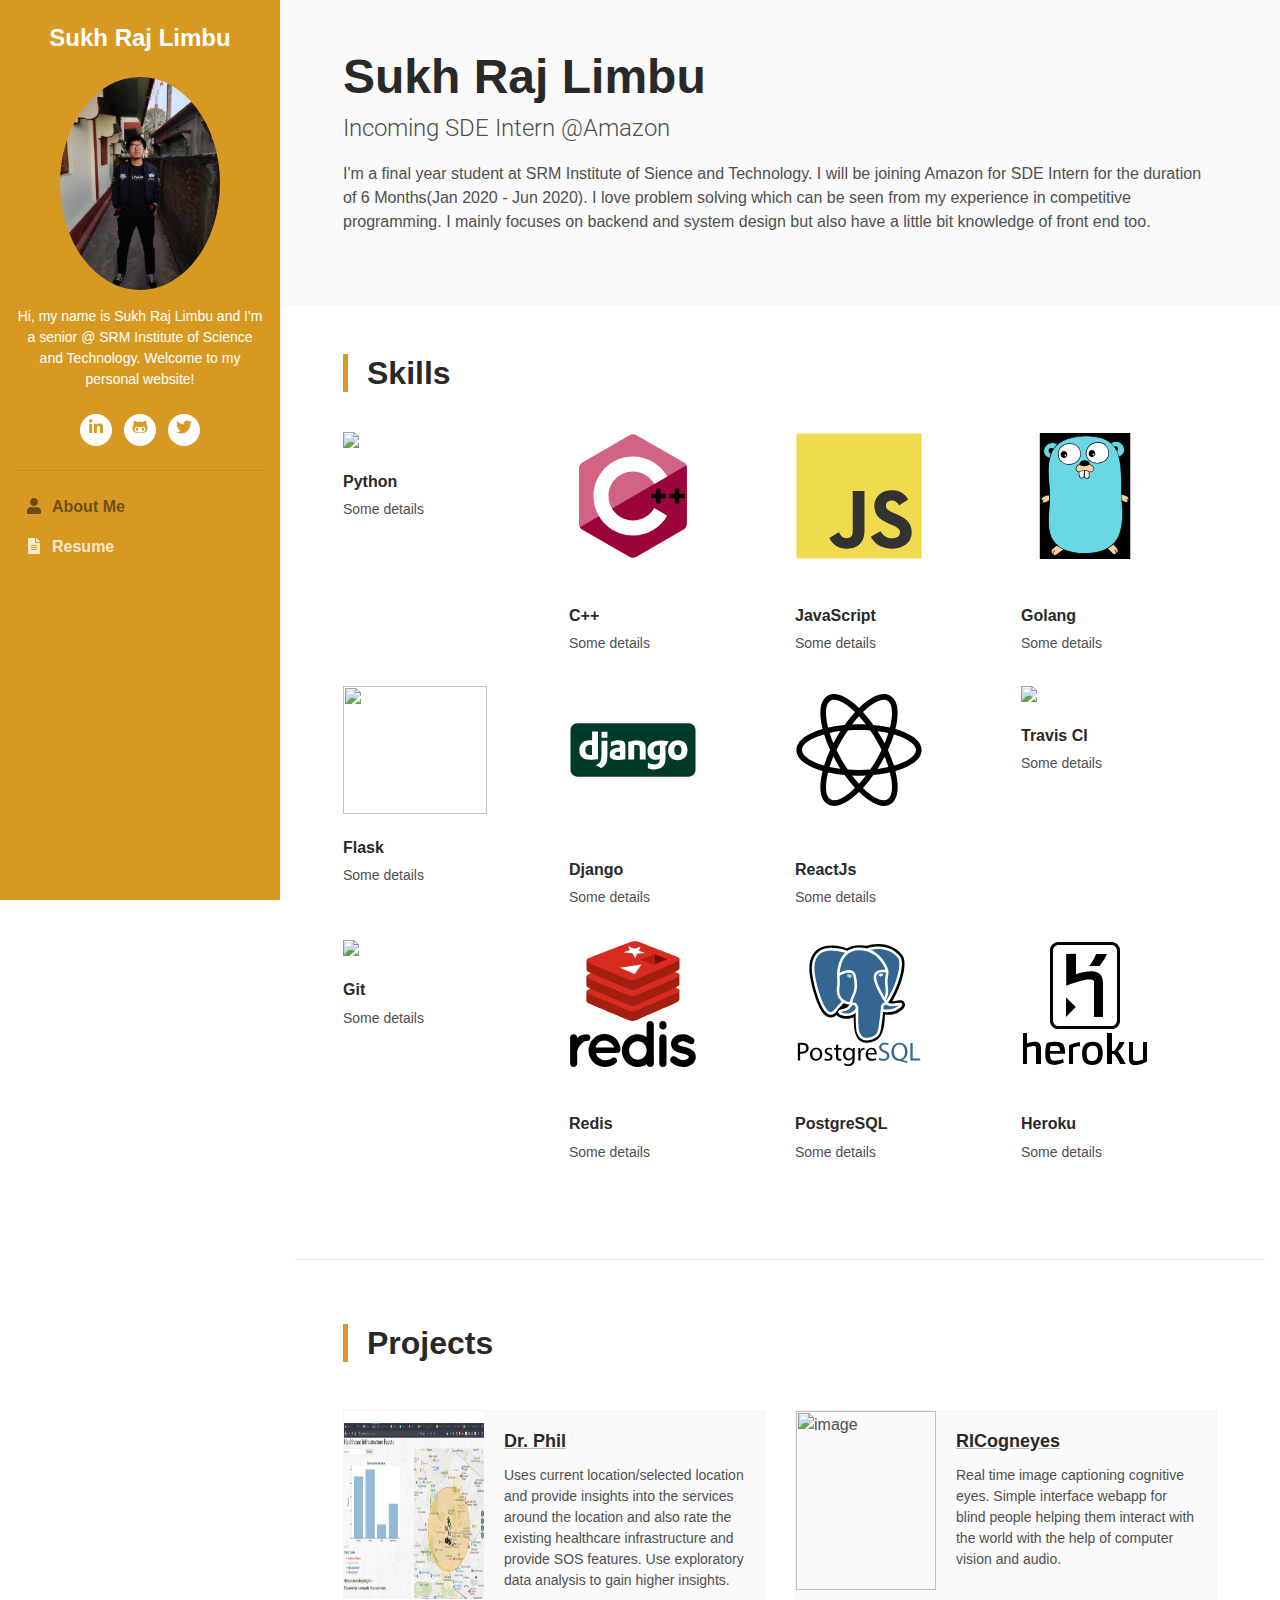
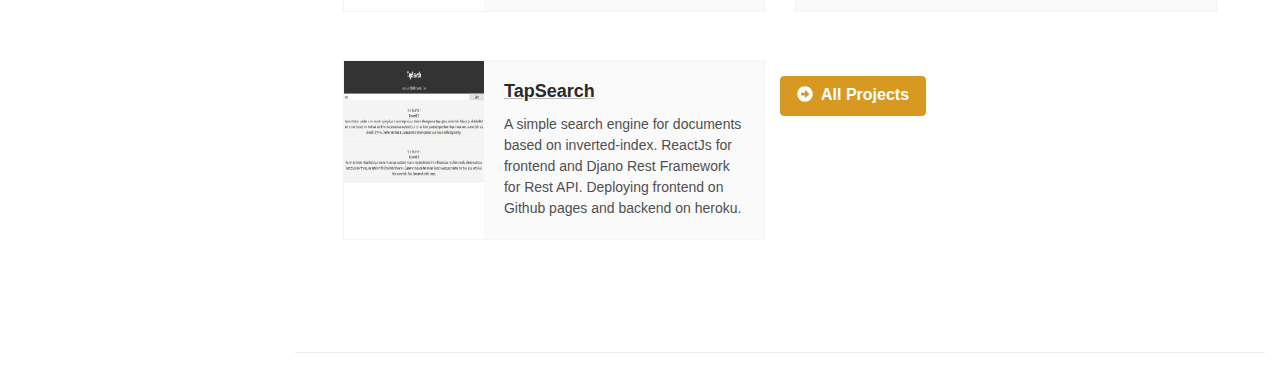
==== commit 8995e7a8: "Changing profile pic" ====
--- a/index.html
+++ b/index.html
@@ -1,11 +1,11 @@
-<html class="fontawesome-i2svg-active fontawesome-i2svg-complete" lang="en"><head>
+<html lang="en"><head>
 	<title>Sukh Raj Limbu</title>
 	
 	<!-- Meta -->
 	<meta charset="utf-8">
 	<meta http-equiv="X-UA-Compatible" content="IE=edge">
 	<meta name="viewport" content="width=device-width, initial-scale=1.0"> 
-	<style type="text/css"> svg:not(:root).svg-inline--fa{overflow:visible}.svg-inline--fa{display:inline-block;font-size:inherit;height:1em;overflow:visible;vertical-align:-.125em}.svg-inline--fa.fa-lg{vertical-align:-.225em}.svg-inline--fa.fa-w-1{width:.0625em}.svg-inline--fa.fa-w-2{width:.125em}.svg-inline--fa.fa-w-3{width:.1875em}.svg-inline--fa.fa-w-4{width:.25em}.svg-inline--fa.fa-w-5{width:.3125em}.svg-inline--fa.fa-w-6{width:.375em}.svg-inline--fa.fa-w-7{width:.4375em}.svg-inline--fa.fa-w-8{width:.5em}.svg-inline--fa.fa-w-9{width:.5625em}.svg-inline--fa.fa-w-10{width:.625em}.svg-inline--fa.fa-w-11{width:.6875em}.svg-inline--fa.fa-w-12{width:.75em}.svg-inline--fa.fa-w-13{width:.8125em}.svg-inline--fa.fa-w-14{width:.875em}.svg-inline--fa.fa-w-15{width:.9375em}.svg-inline--fa.fa-w-16{width:1em}.svg-inline--fa.fa-w-17{width:1.0625em}.svg-inline--fa.fa-w-18{width:1.125em}.svg-inline--fa.fa-w-19{width:1.1875em}.svg-inline--fa.fa-w-20{width:1.25em}.svg-inline--fa.fa-pull-left{margin-right:.3em;width:auto}.svg-inline--fa.fa-pull-right{margin-left:.3em;width:auto}.svg-inline--fa.fa-border{height:1.5em}.svg-inline--fa.fa-li{width:2em}.svg-inline--fa.fa-fw{width:1.25em}.fa-layers svg.svg-inline--fa{bottom:0;left:0;margin:auto;position:absolute;right:0;top:0}.fa-layers{display:inline-block;height:1em;position:relative;text-align:center;vertical-align:-.125em;width:1em}.fa-layers svg.svg-inline--fa{-webkit-transform-origin:center center;transform-origin:center center}.fa-layers-counter,.fa-layers-text{display:inline-block;position:absolute;text-align:center}.fa-layers-text{left:50%;top:50%;-webkit-transform:translate(-50%,-50%);transform:translate(-50%,-50%);-webkit-transform-origin:center center;transform-origin:center center}.fa-layers-counter{background-color:#ff253a;border-radius:1em;-webkit-box-sizing:border-box;box-sizing:border-box;color:#fff;height:1.5em;line-height:1;max-width:5em;min-width:1.5em;overflow:hidden;padding:.25em;right:0;text-overflow:ellipsis;top:0;-webkit-transform:scale(.25);transform:scale(.25);-webkit-transform-origin:top right;transform-origin:top right}.fa-layers-bottom-right{bottom:0;right:0;top:auto;-webkit-transform:scale(.25);transform:scale(.25);-webkit-transform-origin:bottom right;transform-origin:bottom right}.fa-layers-bottom-left{bottom:0;left:0;right:auto;top:auto;-webkit-transform:scale(.25);transform:scale(.25);-webkit-transform-origin:bottom left;transform-origin:bottom left}.fa-layers-top-right{right:0;top:0;-webkit-transform:scale(.25);transform:scale(.25);-webkit-transform-origin:top right;transform-origin:top right}.fa-layers-top-left{left:0;right:auto;top:0;-webkit-transform:scale(.25);transform:scale(.25);-webkit-transform-origin:top left;transform-origin:top left}.fa-lg{font-size:1.3333333333em;line-height:.75em;vertical-align:-.0667em}.fa-xs{font-size:.75em}.fa-sm{font-size:.875em}.fa-1x{font-size:1em}.fa-2x{font-size:2em}.fa-3x{font-size:3em}.fa-4x{font-size:4em}.fa-5x{font-size:5em}.fa-6x{font-size:6em}.fa-7x{font-size:7em}.fa-8x{font-size:8em}.fa-9x{font-size:9em}.fa-10x{font-size:10em}.fa-fw{text-align:center;width:1.25em}.fa-ul{list-style-type:none;margin-left:2.5em;padding-left:0}.fa-ul>li{position:relative}.fa-li{left:-2em;position:absolute;text-align:center;width:2em;line-height:inherit}.fa-border{border:solid .08em #eee;border-radius:.1em;padding:.2em .25em .15em}.fa-pull-left{float:left}.fa-pull-right{float:right}.fa.fa-pull-left,.fab.fa-pull-left,.fal.fa-pull-left,.far.fa-pull-left,.fas.fa-pull-left{margin-right:.3em}.fa.fa-pull-right,.fab.fa-pull-right,.fal.fa-pull-right,.far.fa-pull-right,.fas.fa-pull-right{margin-left:.3em}.fa-spin{-webkit-animation:fa-spin 2s infinite linear;animation:fa-spin 2s infinite linear}.fa-pulse{-webkit-animation:fa-spin 1s infinite steps(8);animation:fa-spin 1s infinite steps(8)}@-webkit-keyframes fa-spin{0%{-webkit-transform:rotate(0);transform:rotate(0)}100%{-webkit-transform:rotate(360deg);transform:rotate(360deg)}}@keyframes fa-spin{0%{-webkit-transform:rotate(0);transform:rotate(0)}100%{-webkit-transform:rotate(360deg);transform:rotate(360deg)}}.fa-rotate-90{-webkit-transform:rotate(90deg);transform:rotate(90deg)}.fa-rotate-180{-webkit-transform:rotate(180deg);transform:rotate(180deg)}.fa-rotate-270{-webkit-transform:rotate(270deg);transform:rotate(270deg)}.fa-flip-horizontal{-webkit-transform:scale(-1,1);transform:scale(-1,1)}.fa-flip-vertical{-webkit-transform:scale(1,-1);transform:scale(1,-1)}.fa-flip-both,.fa-flip-horizontal.fa-flip-vertical{-webkit-transform:scale(-1,-1);transform:scale(-1,-1)}:root .fa-flip-both,:root .fa-flip-horizontal,:root .fa-flip-vertical,:root .fa-rotate-180,:root .fa-rotate-270,:root .fa-rotate-90{-webkit-filter:none;filter:none}.fa-stack{display:inline-block;height:2em;position:relative;width:2.5em}.fa-stack-1x,.fa-stack-2x{bottom:0;left:0;margin:auto;position:absolute;right:0;top:0}.svg-inline--fa.fa-stack-1x{height:1em;width:1.25em}.svg-inline--fa.fa-stack-2x{height:2em;width:2.5em}.fa-inverse{color:#fff}.sr-only{border:0;clip:rect(0,0,0,0);height:1px;margin:-1px;overflow:hidden;padding:0;position:absolute;width:1px}.sr-only-focusable:active,.sr-only-focusable:focus{clip:auto;height:auto;margin:0;overflow:visible;position:static;width:auto}.svg-inline--fa .fa-primary{fill:var(--fa-primary-color,currentColor);opacity:1;opacity:var(--fa-primary-opacity,1)}.svg-inline--fa .fa-secondary{fill:var(--fa-secondary-color,currentColor);opacity:.4;opacity:var(--fa-secondary-opacity,.4)}.svg-inline--fa.fa-swap-opacity .fa-primary{opacity:.4;opacity:var(--fa-secondary-opacity,.4)}.svg-inline--fa.fa-swap-opacity .fa-secondary{opacity:1;opacity:var(--fa-primary-opacity,1)}.svg-inline--fa mask .fa-primary,.svg-inline--fa mask .fa-secondary{fill:#000}.fad.fa-inverse{color:#fff}</style><link rel="shortcut icon" href="images/bean.png"> 
+	<style type="text/css"> svg:not(:root).svg-inline--fa{overflow:visible}.svg-inline--fa{display:inline-block;font-size:inherit;height:1em;overflow:visible;vertical-align:-.125em}.svg-inline--fa.fa-lg{vertical-align:-.225em}.svg-inline--fa.fa-w-1{width:.0625em}.svg-inline--fa.fa-w-2{width:.125em}.svg-inline--fa.fa-w-3{width:.1875em}.svg-inline--fa.fa-w-4{width:.25em}.svg-inline--fa.fa-w-5{width:.3125em}.svg-inline--fa.fa-w-6{width:.375em}.svg-inline--fa.fa-w-7{width:.4375em}.svg-inline--fa.fa-w-8{width:.5em}.svg-inline--fa.fa-w-9{width:.5625em}.svg-inline--fa.fa-w-10{width:.625em}.svg-inline--fa.fa-w-11{width:.6875em}.svg-inline--fa.fa-w-12{width:.75em}.svg-inline--fa.fa-w-13{width:.8125em}.svg-inline--fa.fa-w-14{width:.875em}.svg-inline--fa.fa-w-15{width:.9375em}.svg-inline--fa.fa-w-16{width:1em}.svg-inline--fa.fa-w-17{width:1.0625em}.svg-inline--fa.fa-w-18{width:1.125em}.svg-inline--fa.fa-w-19{width:1.1875em}.svg-inline--fa.fa-w-20{width:1.25em}.svg-inline--fa.fa-pull-left{margin-right:.3em;width:auto}.svg-inline--fa.fa-pull-right{margin-left:.3em;width:auto}.svg-inline--fa.fa-border{height:1.5em}.svg-inline--fa.fa-li{width:2em}.svg-inline--fa.fa-fw{width:1.25em}.fa-layers svg.svg-inline--fa{bottom:0;left:0;margin:auto;position:absolute;right:0;top:0}.fa-layers{display:inline-block;height:1em;position:relative;text-align:center;vertical-align:-.125em;width:1em}.fa-layers svg.svg-inline--fa{-webkit-transform-origin:center center;transform-origin:center center}.fa-layers-counter,.fa-layers-text{display:inline-block;position:absolute;text-align:center}.fa-layers-text{left:50%;top:50%;-webkit-transform:translate(-50%,-50%);transform:translate(-50%,-50%);-webkit-transform-origin:center center;transform-origin:center center}.fa-layers-counter{background-color:#ff253a;border-radius:1em;-webkit-box-sizing:border-box;box-sizing:border-box;color:#fff;height:1.5em;line-height:1;max-width:5em;min-width:1.5em;overflow:hidden;padding:.25em;right:0;text-overflow:ellipsis;top:0;-webkit-transform:scale(.25);transform:scale(.25);-webkit-transform-origin:top right;transform-origin:top right}.fa-layers-bottom-right{bottom:0;right:0;top:auto;-webkit-transform:scale(.25);transform:scale(.25);-webkit-transform-origin:bottom right;transform-origin:bottom right}.fa-layers-bottom-left{bottom:0;left:0;right:auto;top:auto;-webkit-transform:scale(.25);transform:scale(.25);-webkit-transform-origin:bottom left;transform-origin:bottom left}.fa-layers-top-right{right:0;top:0;-webkit-transform:scale(.25);transform:scale(.25);-webkit-transform-origin:top right;transform-origin:top right}.fa-layers-top-left{left:0;right:auto;top:0;-webkit-transform:scale(.25);transform:scale(.25);-webkit-transform-origin:top left;transform-origin:top left}.fa-lg{font-size:1.3333333333em;line-height:.75em;vertical-align:-.0667em}.fa-xs{font-size:.75em}.fa-sm{font-size:.875em}.fa-1x{font-size:1em}.fa-2x{font-size:2em}.fa-3x{font-size:3em}.fa-4x{font-size:4em}.fa-5x{font-size:5em}.fa-6x{font-size:6em}.fa-7x{font-size:7em}.fa-8x{font-size:8em}.fa-9x{font-size:9em}.fa-10x{font-size:10em}.fa-fw{text-align:center;width:1.25em}.fa-ul{list-style-type:none;margin-left:2.5em;padding-left:0}.fa-ul>li{position:relative}.fa-li{left:-2em;position:absolute;text-align:center;width:2em;line-height:inherit}.fa-border{border:solid .08em #eee;border-radius:.1em;padding:.2em .25em .15em}.fa-pull-left{float:left}.fa-pull-right{float:right}.fa.fa-pull-left,.fab.fa-pull-left,.fal.fa-pull-left,.far.fa-pull-left,.fas.fa-pull-left{margin-right:.3em}.fa.fa-pull-right,.fab.fa-pull-right,.fal.fa-pull-right,.far.fa-pull-right,.fas.fa-pull-right{margin-left:.3em}.fa-spin{-webkit-animation:fa-spin 2s infinite linear;animation:fa-spin 2s infinite linear}.fa-pulse{-webkit-animation:fa-spin 1s infinite steps(8);animation:fa-spin 1s infinite steps(8)}@-webkit-keyframes fa-spin{0%{-webkit-transform:rotate(0);transform:rotate(0)}100%{-webkit-transform:rotate(360deg);transform:rotate(360deg)}}@keyframes fa-spin{0%{-webkit-transform:rotate(0);transform:rotate(0)}100%{-webkit-transform:rotate(360deg);transform:rotate(360deg)}}.fa-rotate-90{-webkit-transform:rotate(90deg);transform:rotate(90deg)}.fa-rotate-180{-webkit-transform:rotate(180deg);transform:rotate(180deg)}.fa-rotate-270{-webkit-transform:rotate(270deg);transform:rotate(270deg)}.fa-flip-horizontal{-webkit-transform:scale(-1,1);transform:scale(-1,1)}.fa-flip-vertical{-webkit-transform:scale(1,-1);transform:scale(1,-1)}.fa-flip-both,.fa-flip-horizontal.fa-flip-vertical{-webkit-transform:scale(-1,-1);transform:scale(-1,-1)}:root .fa-flip-both,:root .fa-flip-horizontal,:root .fa-flip-vertical,:root .fa-rotate-180,:root .fa-rotate-270,:root .fa-rotate-90{-webkit-filter:none;filter:none}.fa-stack{display:inline-block;height:2em;position:relative;width:2.5em}.fa-stack-1x,.fa-stack-2x{bottom:0;left:0;margin:auto;position:absolute;right:0;top:0}.svg-inline--fa.fa-stack-1x{height:1em;width:1.25em}.svg-inline--fa.fa-stack-2x{height:2em;width:2.5em}.fa-inverse{color:#fff}.sr-only{border:0;clip:rect(0,0,0,0);height:1px;margin:-1px;overflow:hidden;padding:0;position:absolute;width:1px}.sr-only-focusable:active,.sr-only-focusable:focus{clip:auto;height:auto;margin:0;overflow:visible;position:static;width:auto}.svg-inline--fa .fa-primary{fill:var(--fa-primary-color,currentColor);opacity:1;opacity:var(--fa-primary-opacity,1)}.svg-inline--fa .fa-secondary{fill:var(--fa-secondary-color,currentColor);opacity:.4;opacity:var(--fa-secondary-opacity,.4)}.svg-inline--fa.fa-swap-opacity .fa-primary{opacity:.4;opacity:var(--fa-secondary-opacity,.4)}.svg-inline--fa.fa-swap-opacity .fa-secondary{opacity:1;opacity:var(--fa-primary-opacity,1)}.svg-inline--fa mask .fa-primary,.svg-inline--fa mask .fa-secondary{fill:#000}.fad.fa-inverse{color:#fff}</style><link rel="shortcut icon" href="images/ProfilePic.jpeg"> 
 	
 	<!-- Google Fonts -->
 	<link href="https://fonts.googleapis.com/css?family=Roboto:300,400,500,700" rel="stylesheet">
@@ -26,7 +26,7 @@
 				
 				<div id="navigation" class="navbar-expand-lg flex-column">
 					<div class="profile-section pt-3 pt-lg-0">
-						<img class="profile-image mb-3 rounded-circle mx-auto" src="images/bean.png" alt="image">			
+						<img class="profile-image mb-3 rounded-circle mx-auto" src="images/ProfilePic.jpeg" alt="image">			
 						<div class="bio mb-3">Hi, my name is Sukh Raj Limbu and I'm a senior @ SRM Institute of Science and Technology. Welcome to my personal website!</div><!--//bio-->
 						<ul class="social-list list-inline py-2 mx-auto">
 							<li class="list-inline-item"><a target="blank" href="https://linkedin.com/in/sorablaze11"><svg class="svg-inline--fa fa-linkedin-in fa-w-14 fa-fw" aria-hidden="true" focusable="false" data-prefix="fab" data-icon="linkedin-in" role="img" xmlns="http://www.w3.org/2000/svg" viewBox="0 0 448 512" data-fa-i2svg=""><path fill="currentColor" d="M100.28 448H7.4V148.9h92.88zM53.79 108.1C24.09 108.1 0 83.5 0 53.8a53.79 53.79 0 0 1 107.58 0c0 29.7-24.1 54.3-53.79 54.3zM447.9 448h-92.68V302.4c0-34.7-.7-79.2-48.29-79.2-48.29 0-55.69 37.7-55.69 76.7V448h-92.78V148.9h89.08v40.8h1.3c12.4-23.5 42.69-48.3 87.88-48.3 94 0 111.28 61.9 111.28 142.3V448z"></path></svg><!-- <i class="fab fa-linkedin-in fa-fw"></i> --></a></li>
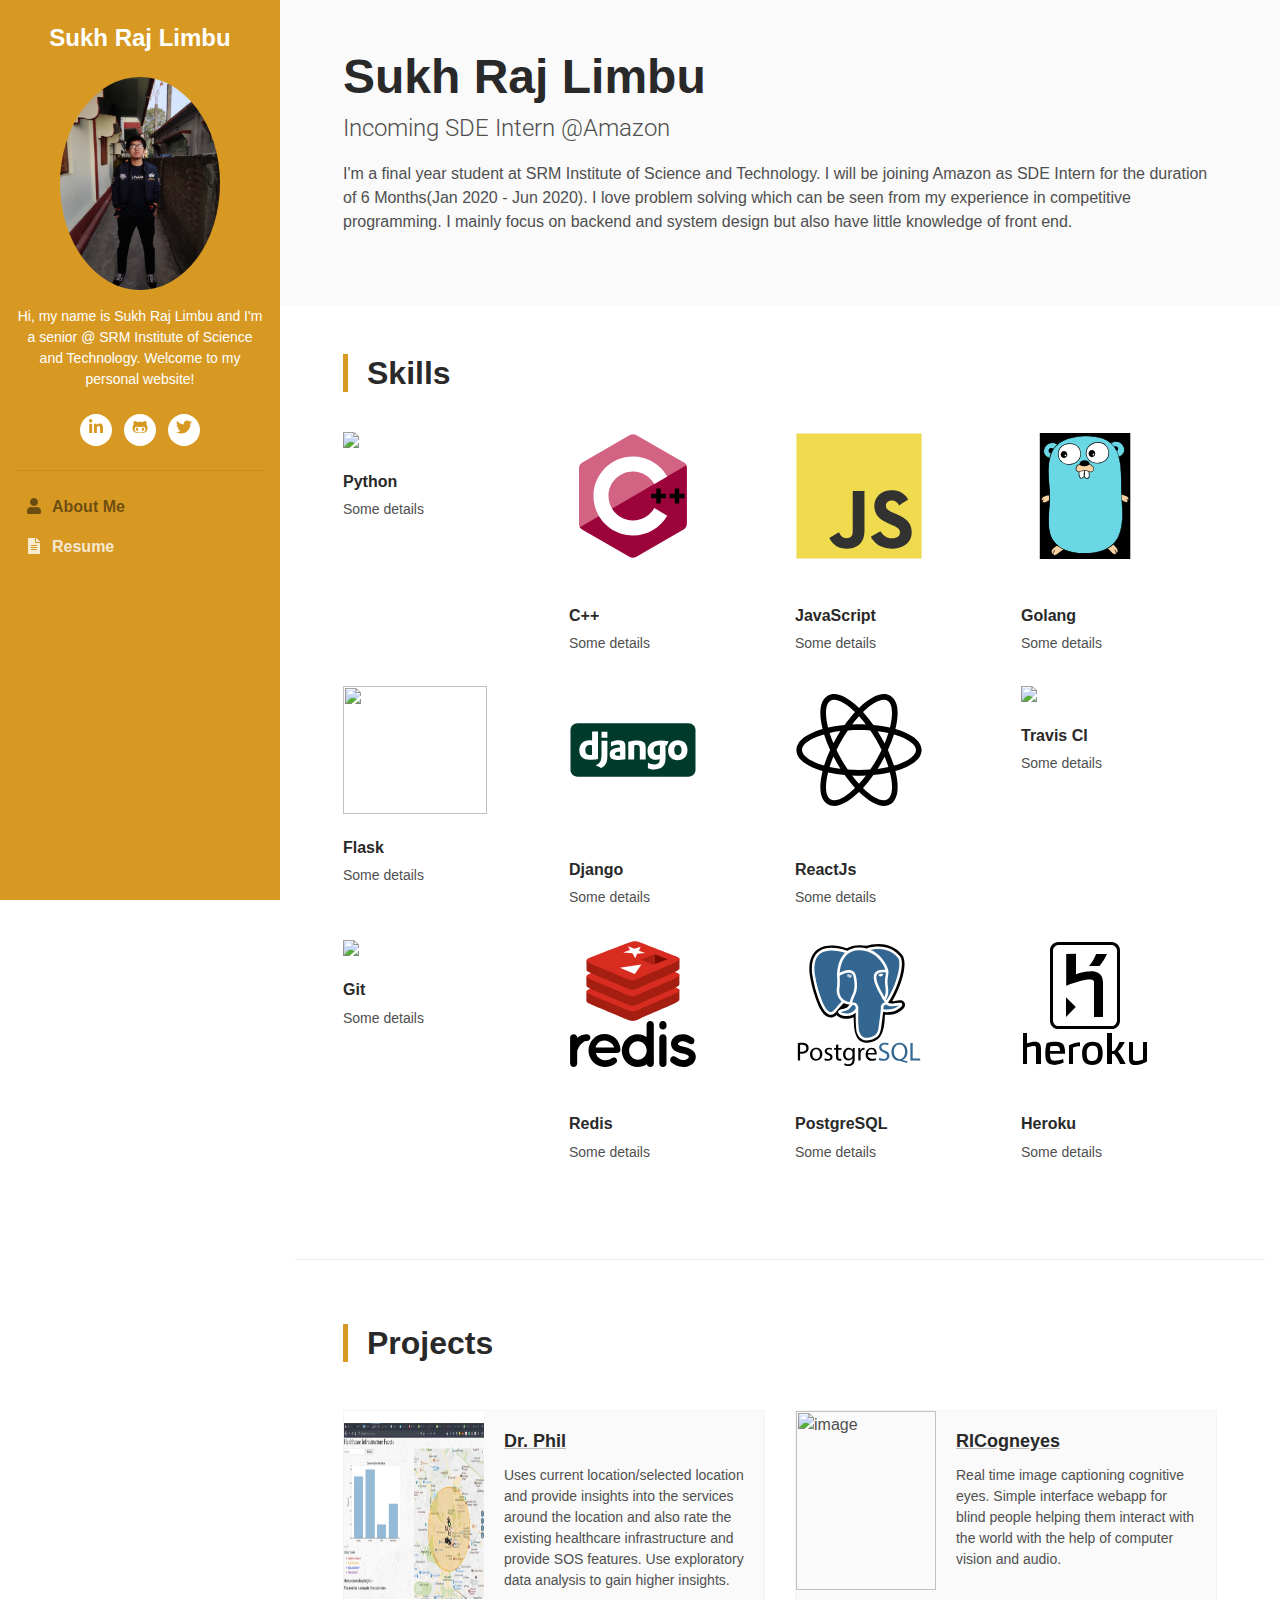
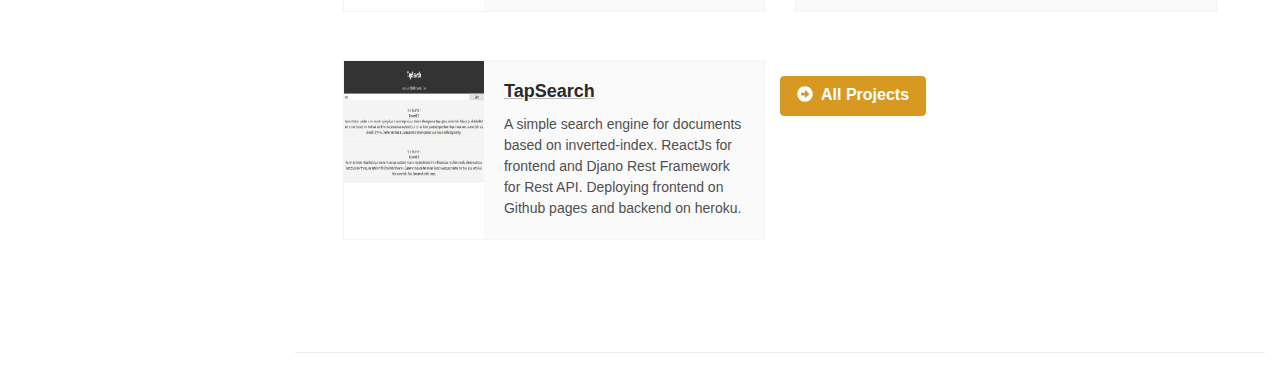
==== commit 1c5daa54: "Spelling changes" ====
--- a/index.html
+++ b/index.html
@@ -62,8 +62,8 @@
 						<h2 class="name font-weight-bold mb-1">Sukh Raj Limbu</h2>
 						<div class="tagline mb-3">Incoming SDE Intern @Amazon</div>
 						<div class="bio mb-4">
-              I'm a final year student at SRM Institute of Sience and Technology. I will be joining Amazon for SDE Intern for the duration of 6 Months(Jan 2020 - Jun 2020).
-              I love problem solving which can be seen from my experience in competitive programming. I mainly focuses on backend and system design but also have a little bit knowledge of front end too.
+              I'm a final year student at SRM Institute of Science and Technology. I will be joining Amazon as SDE Intern for the duration of 6 Months(Jan 2020 - Jun 2020).
+              I love problem solving which can be seen from my experience in competitive programming. I mainly focus on backend and system design but also have little knowledge of front end.
 						</div><!--//bio-->
 					</div><!--//media-body-->
 				</div>
